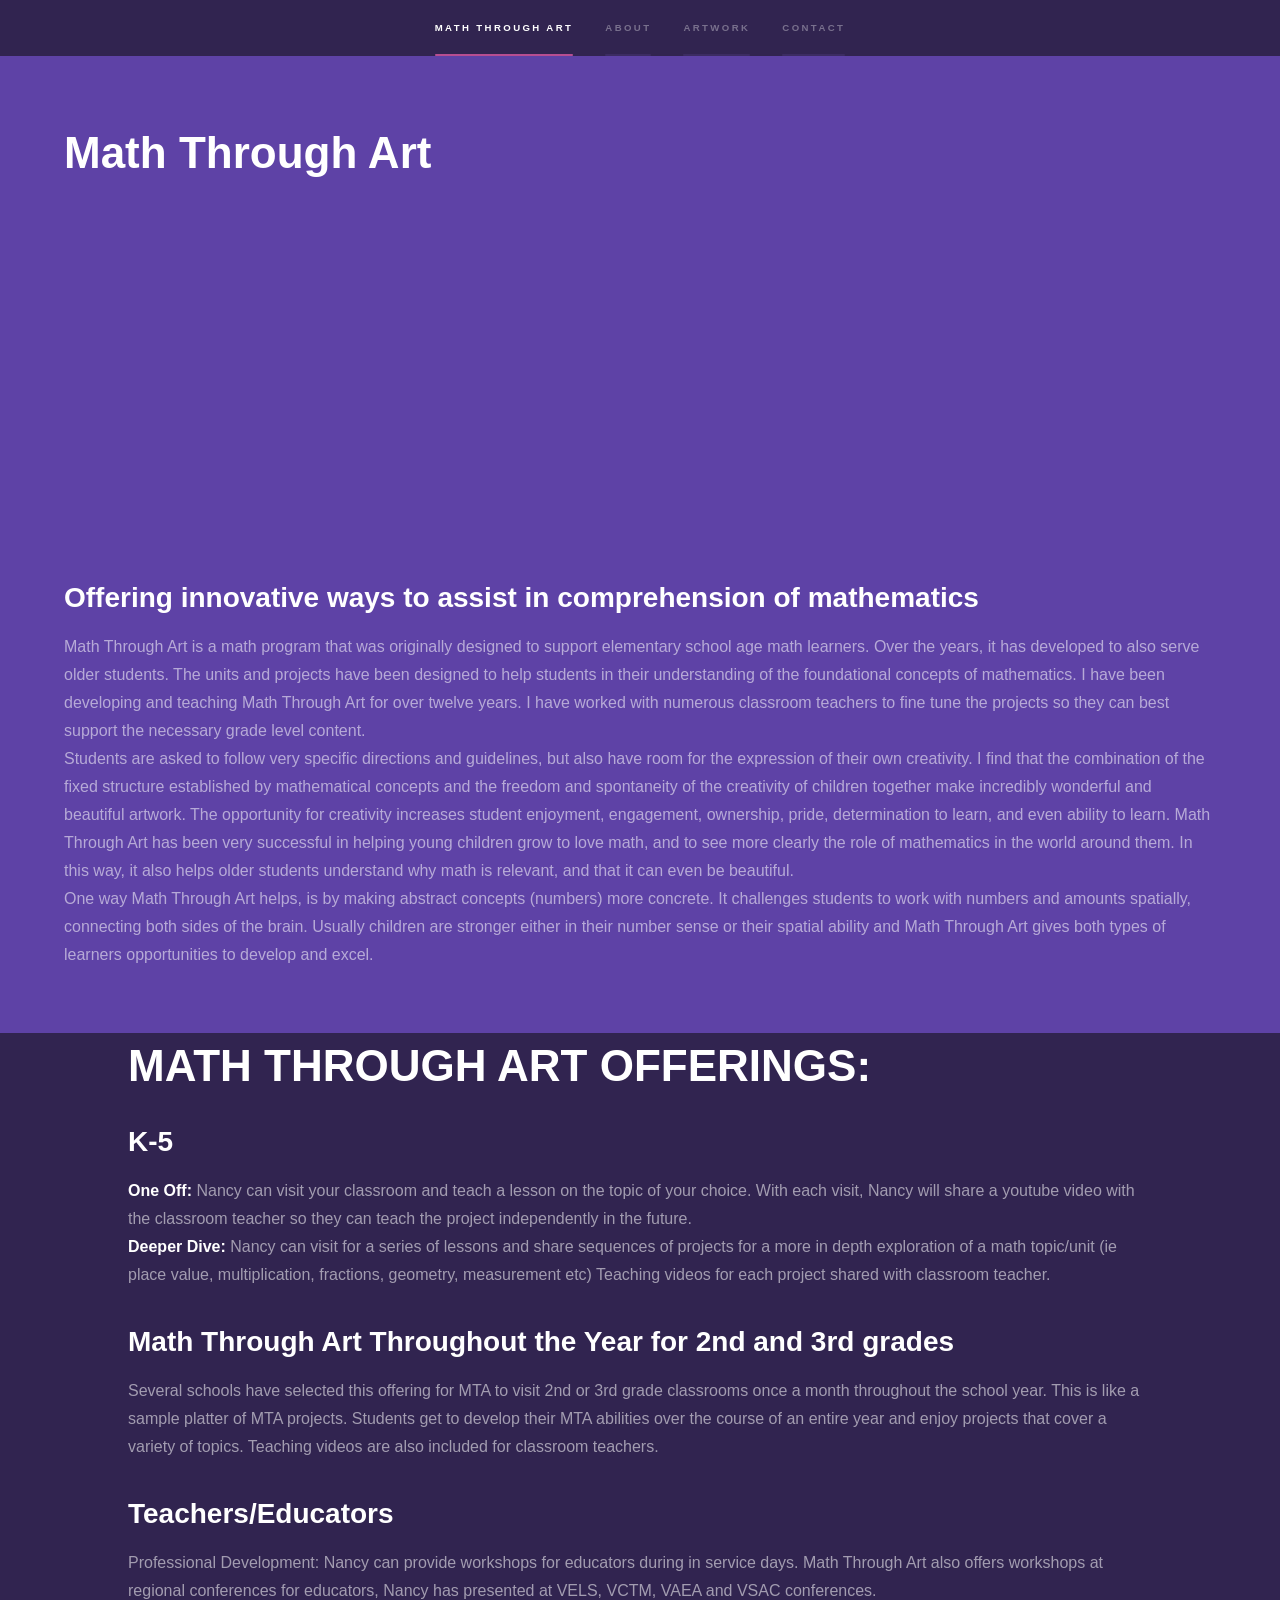
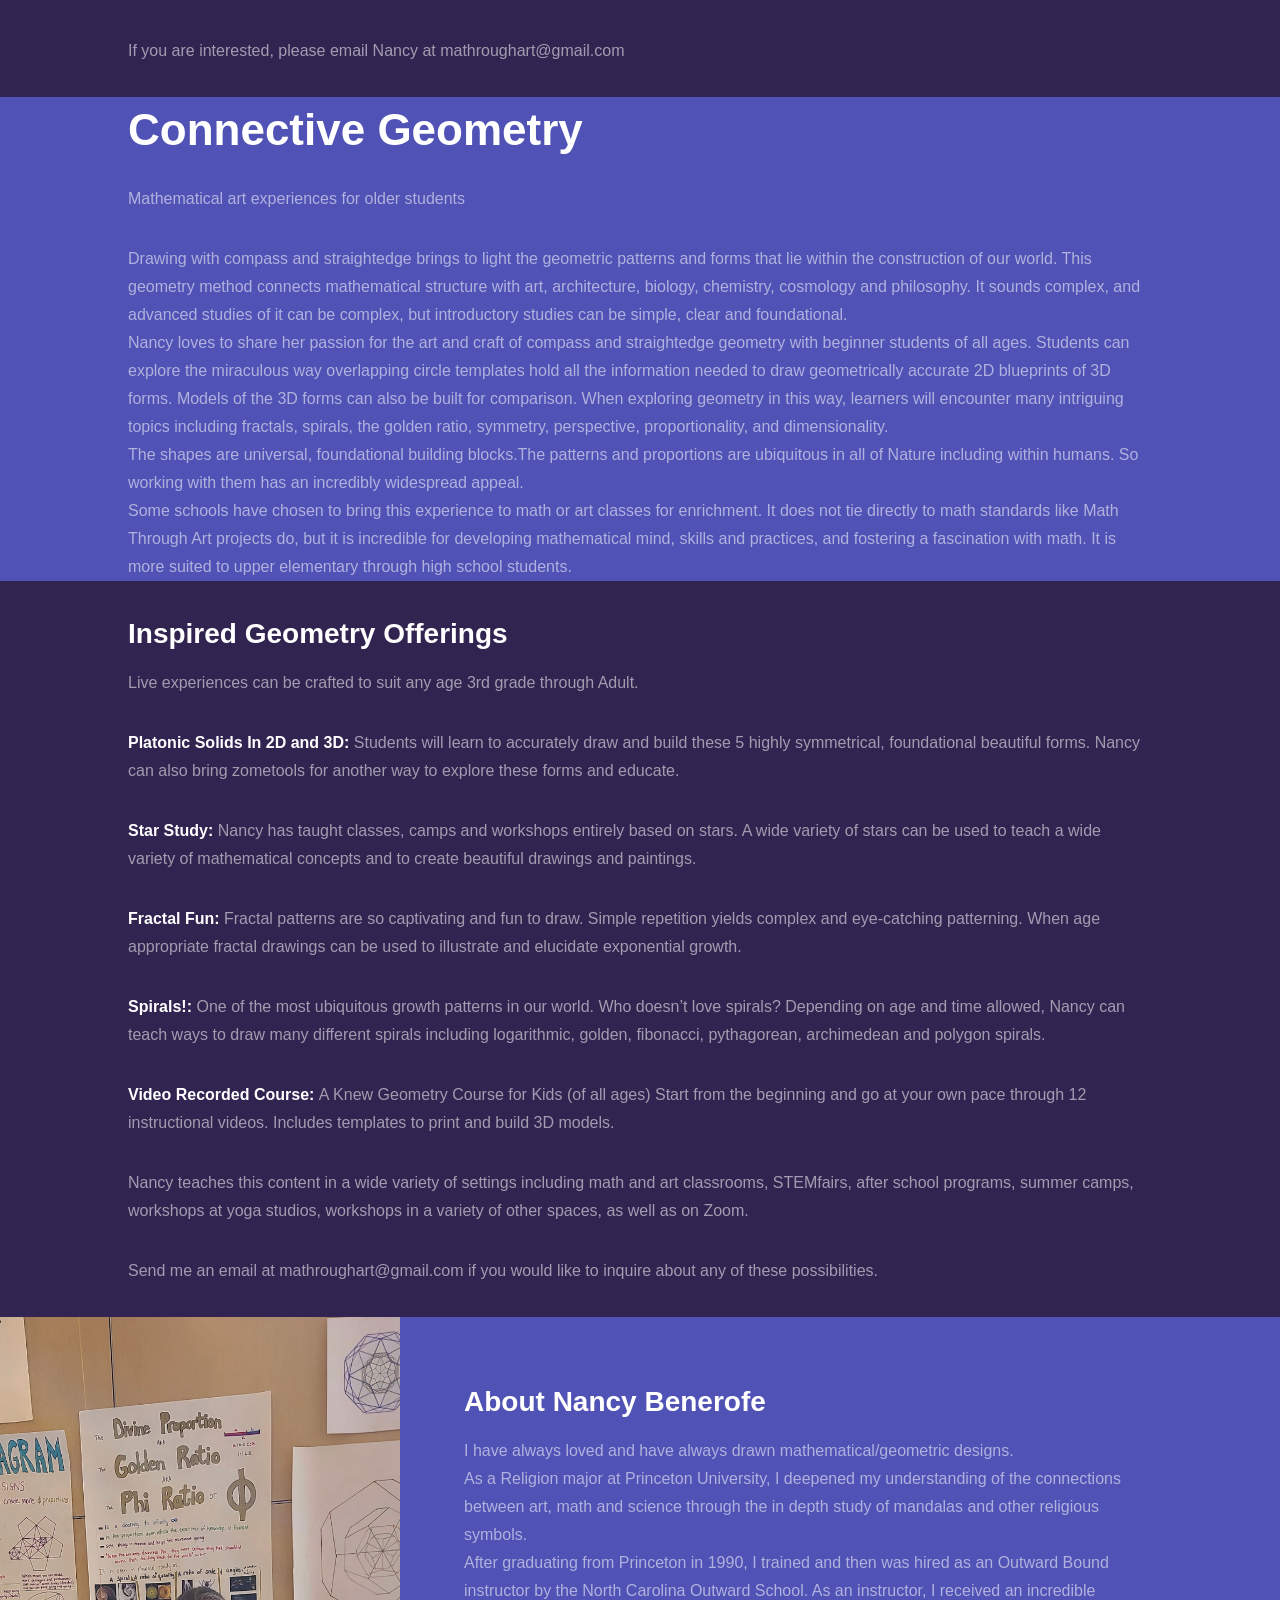
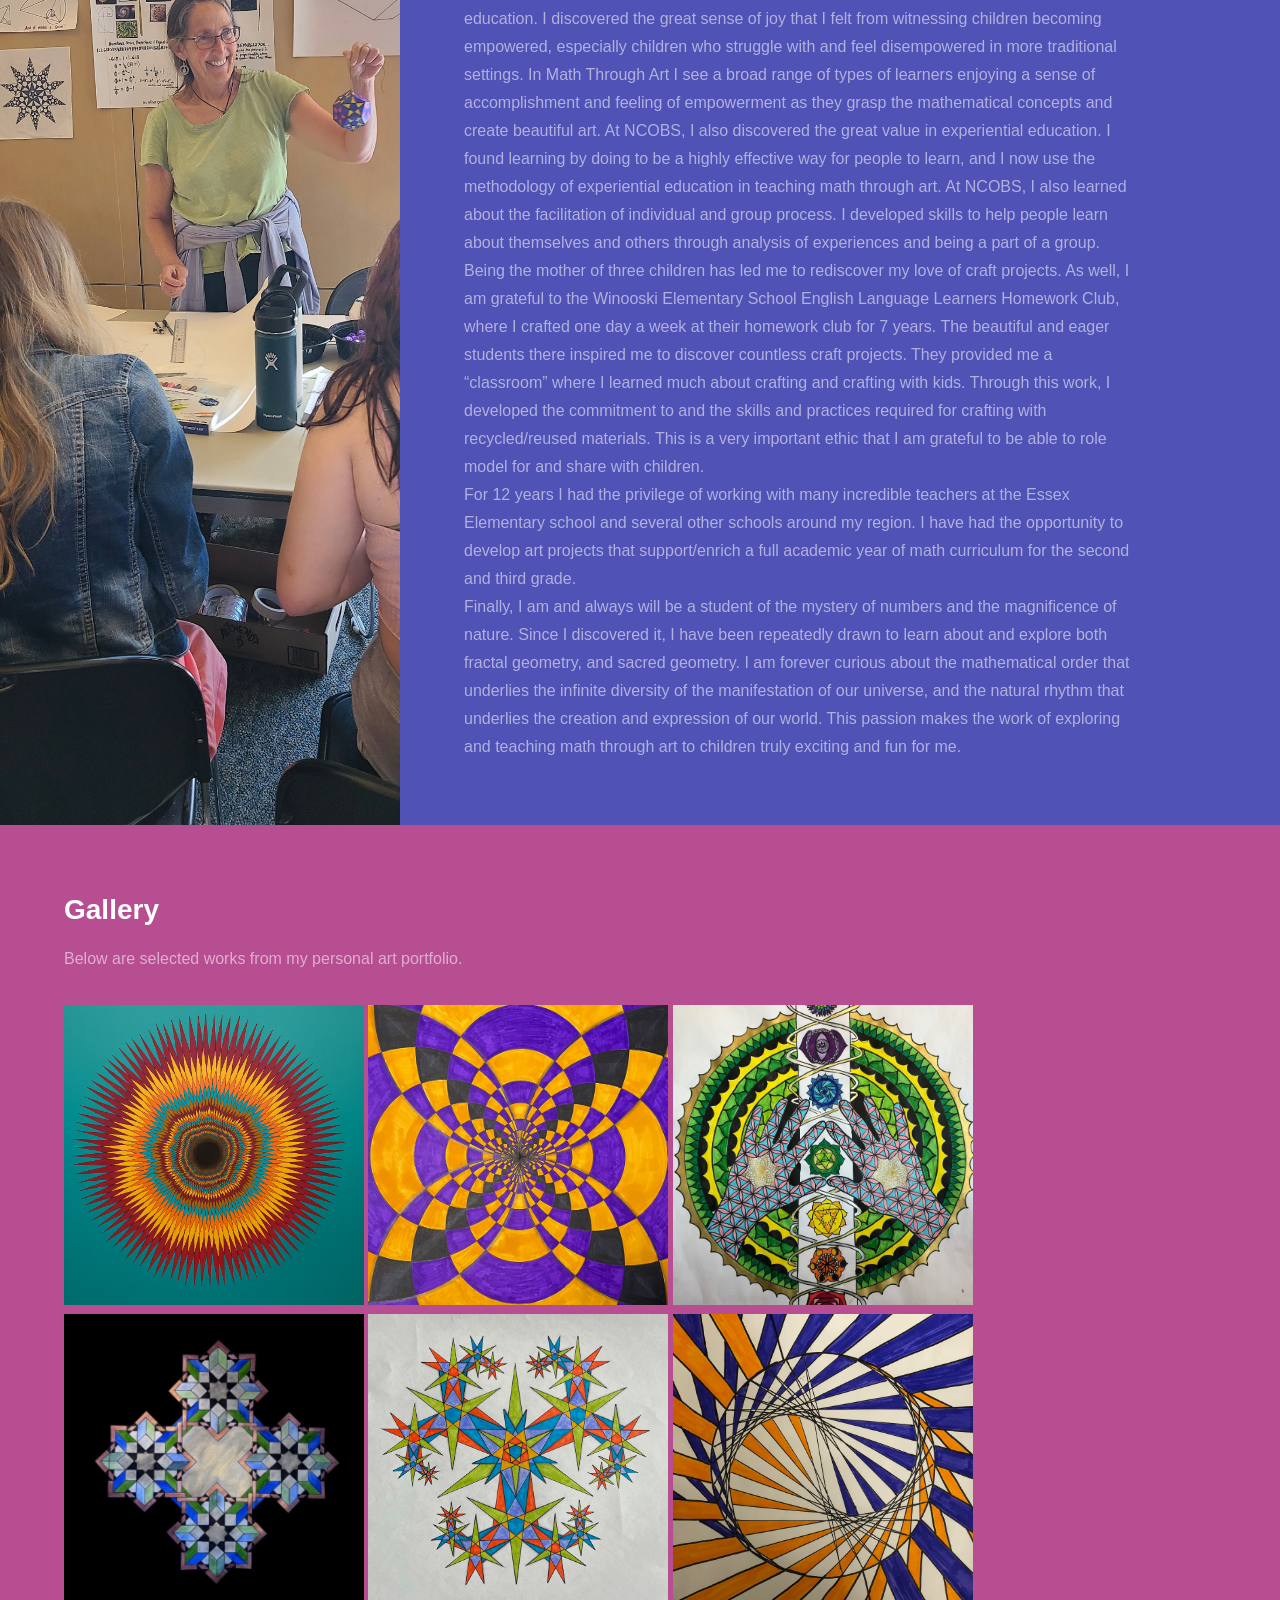
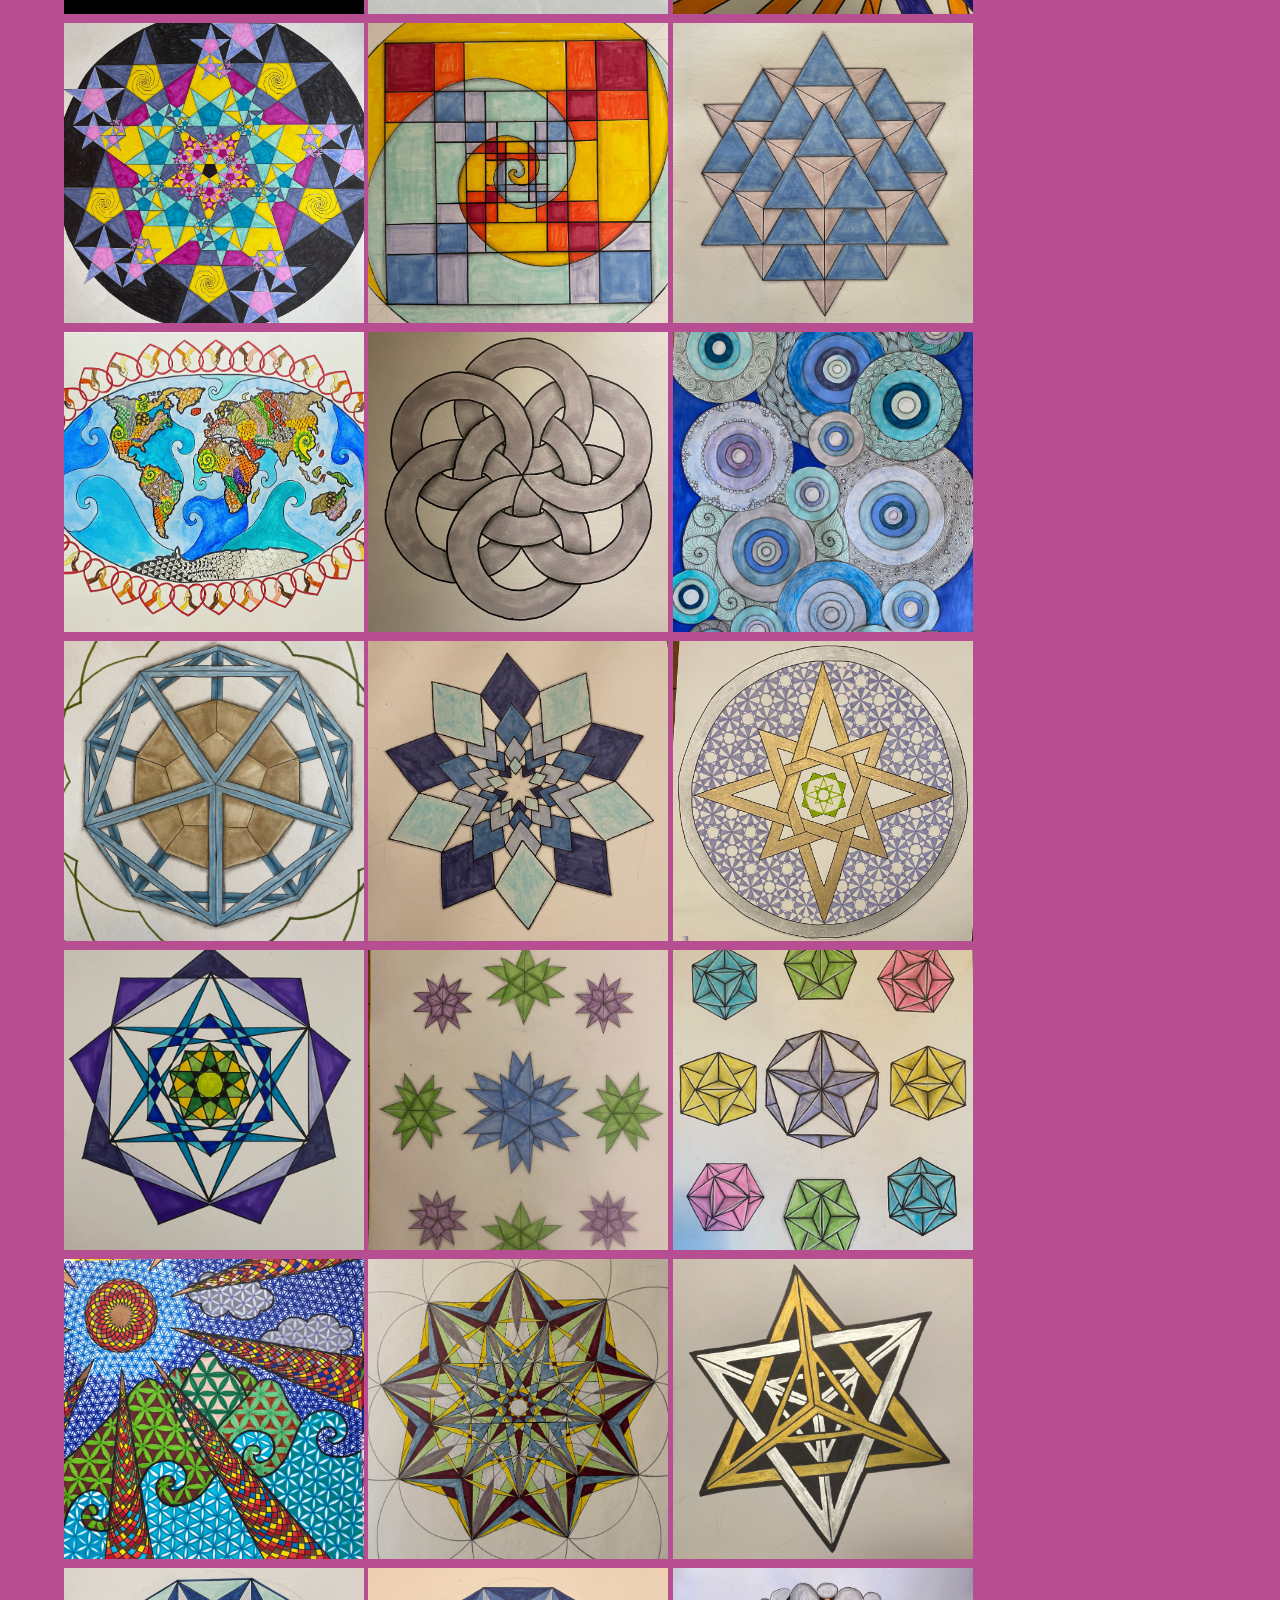
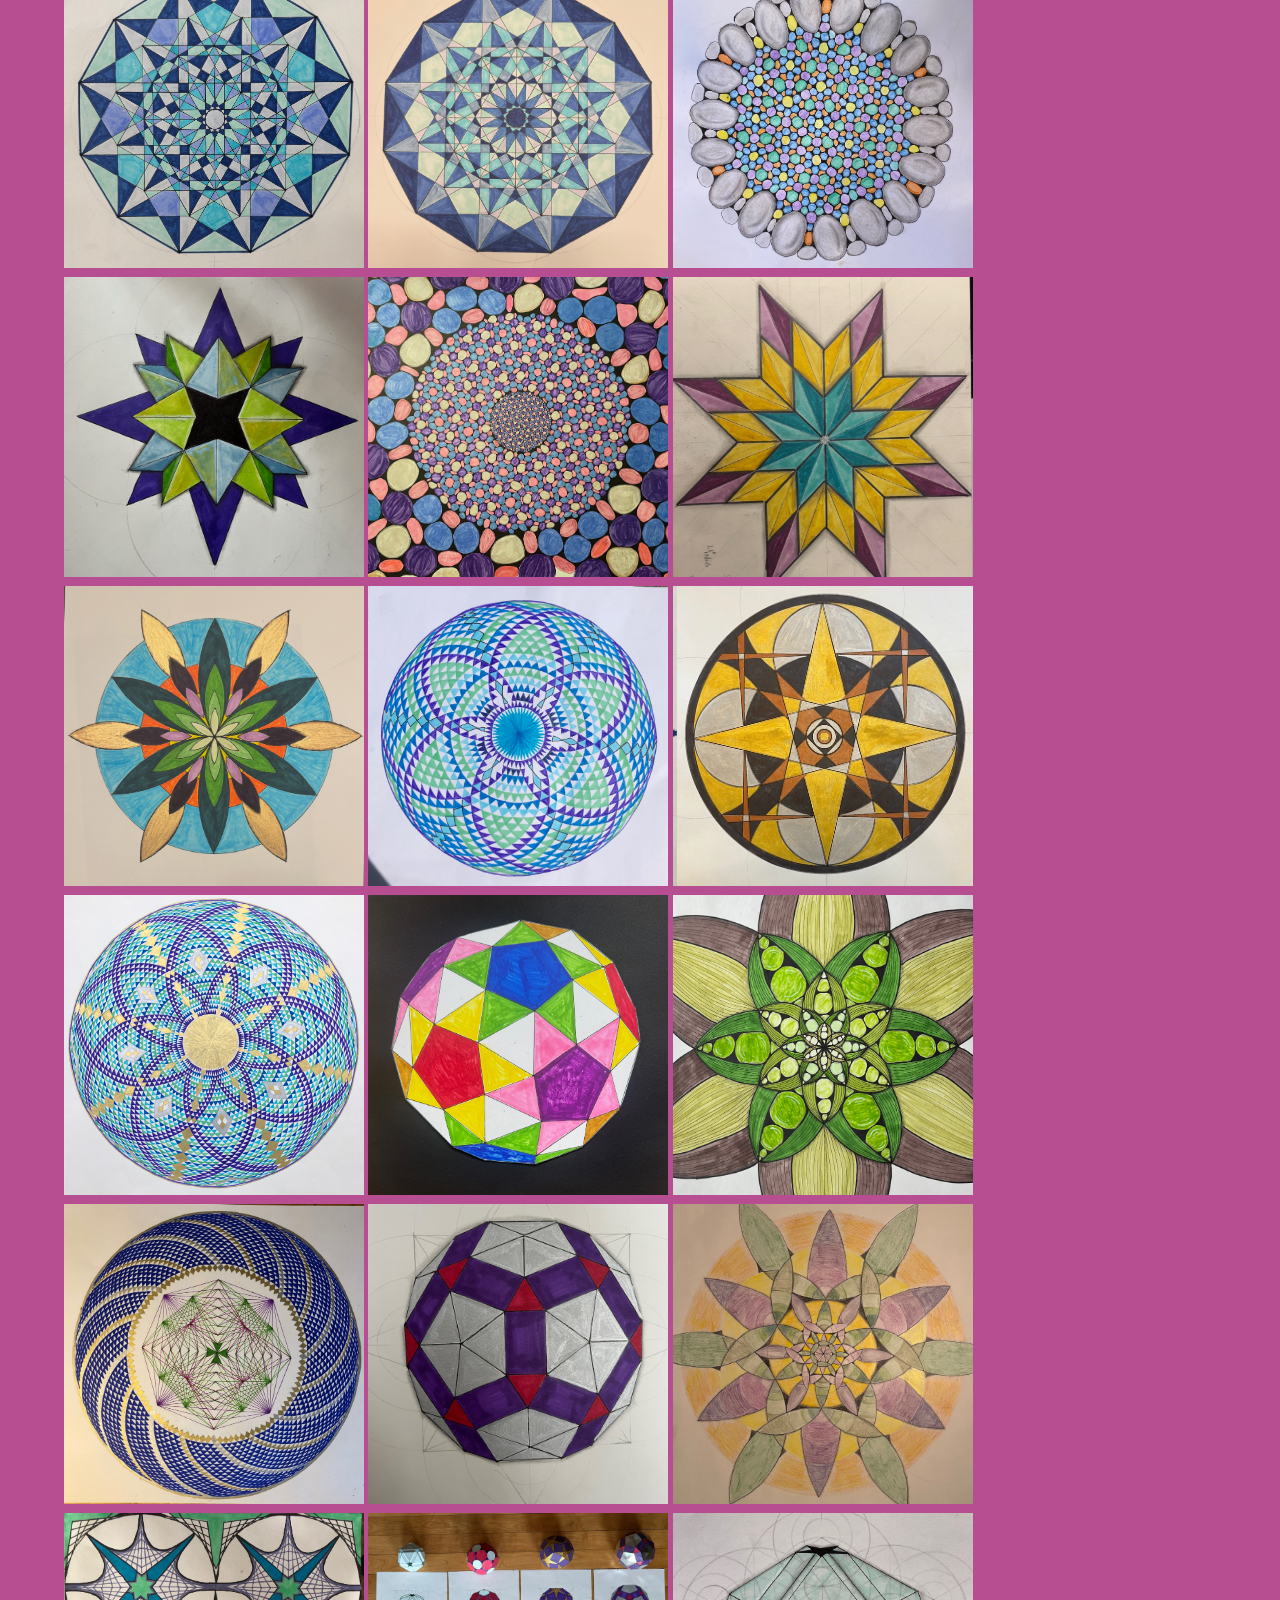
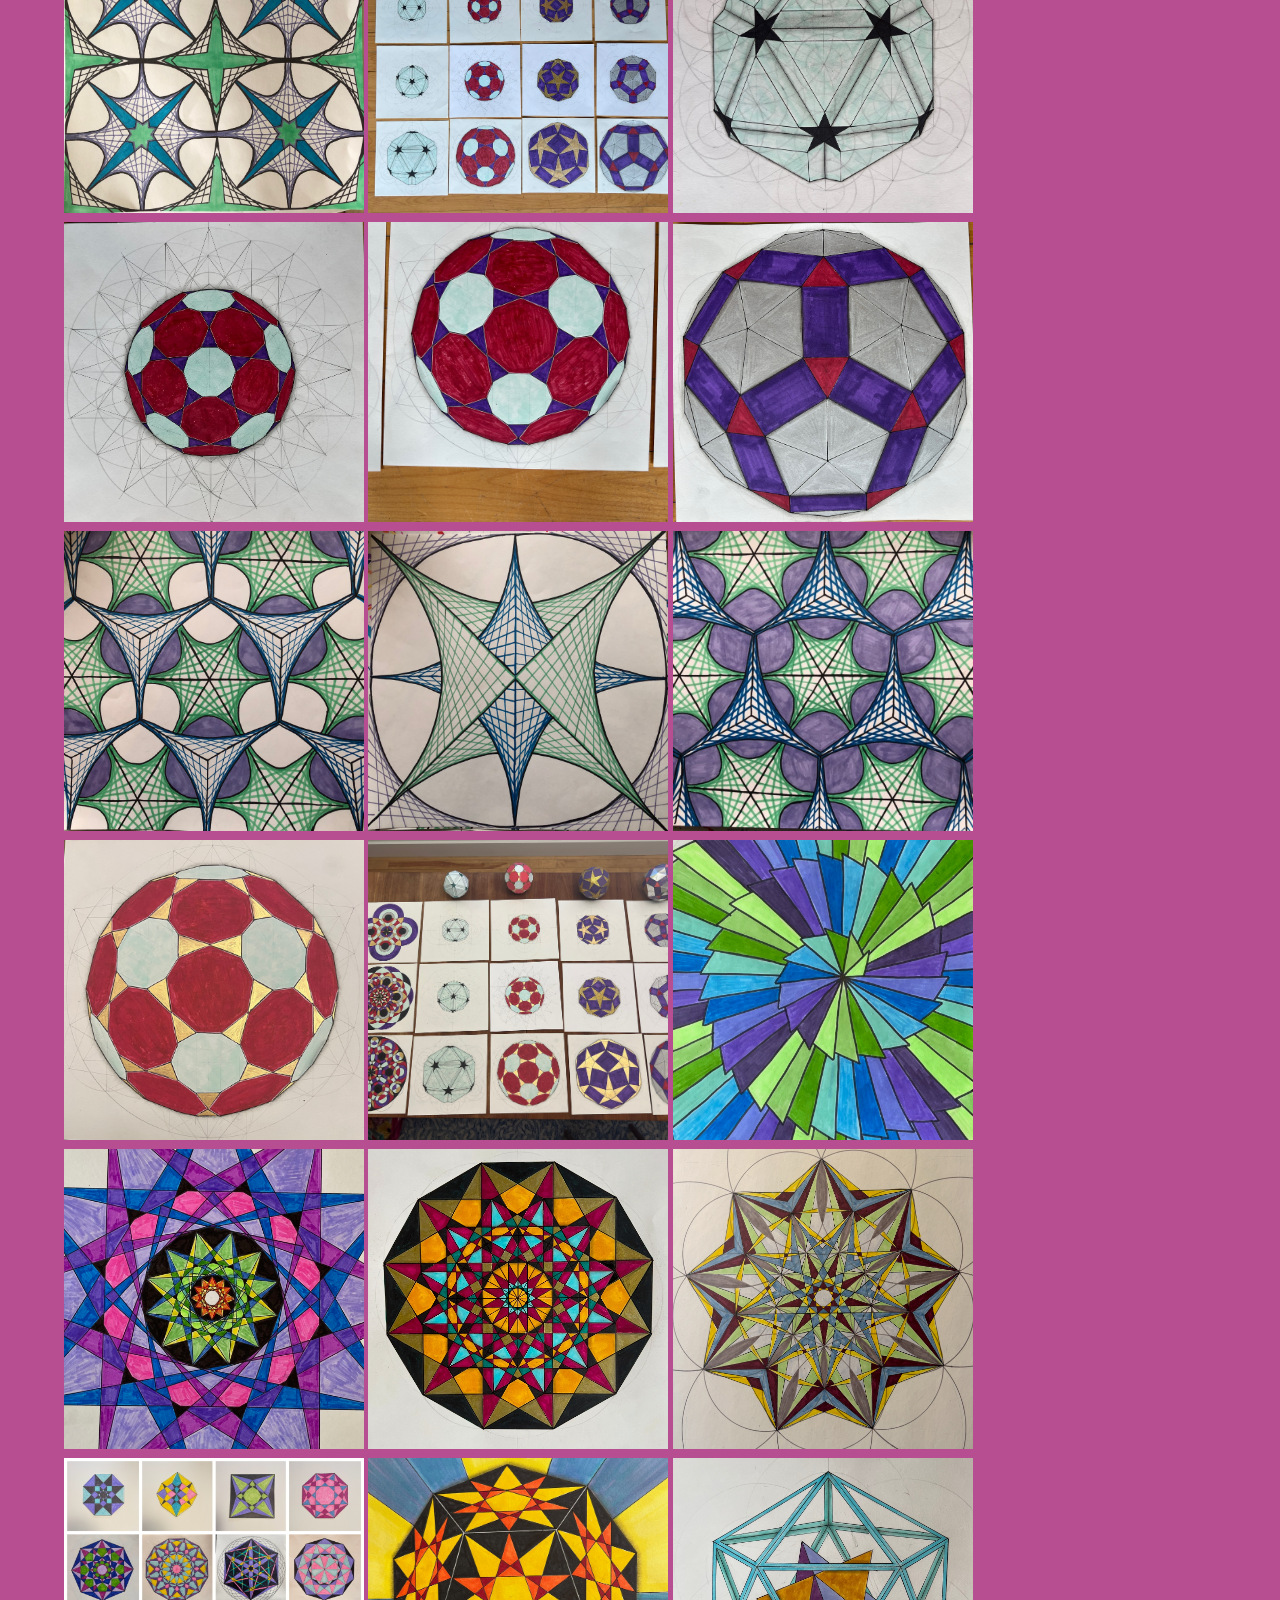
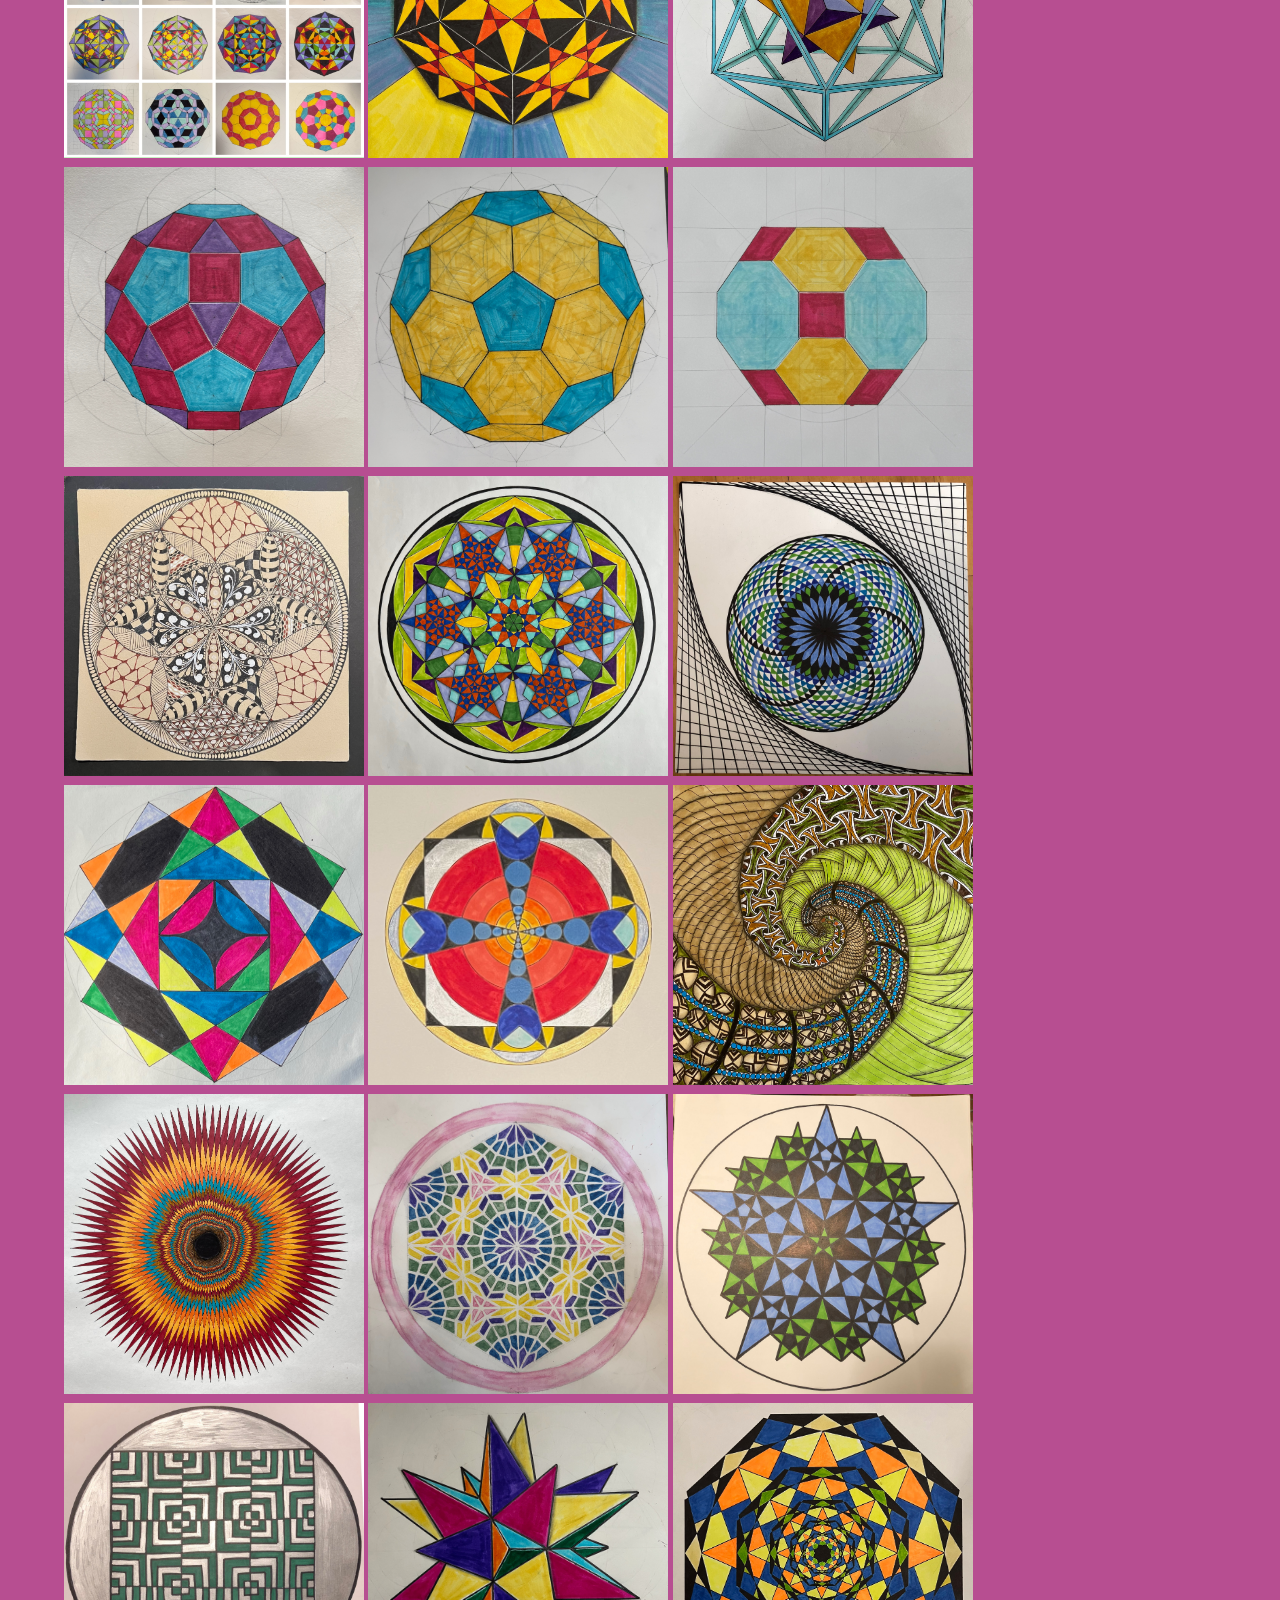
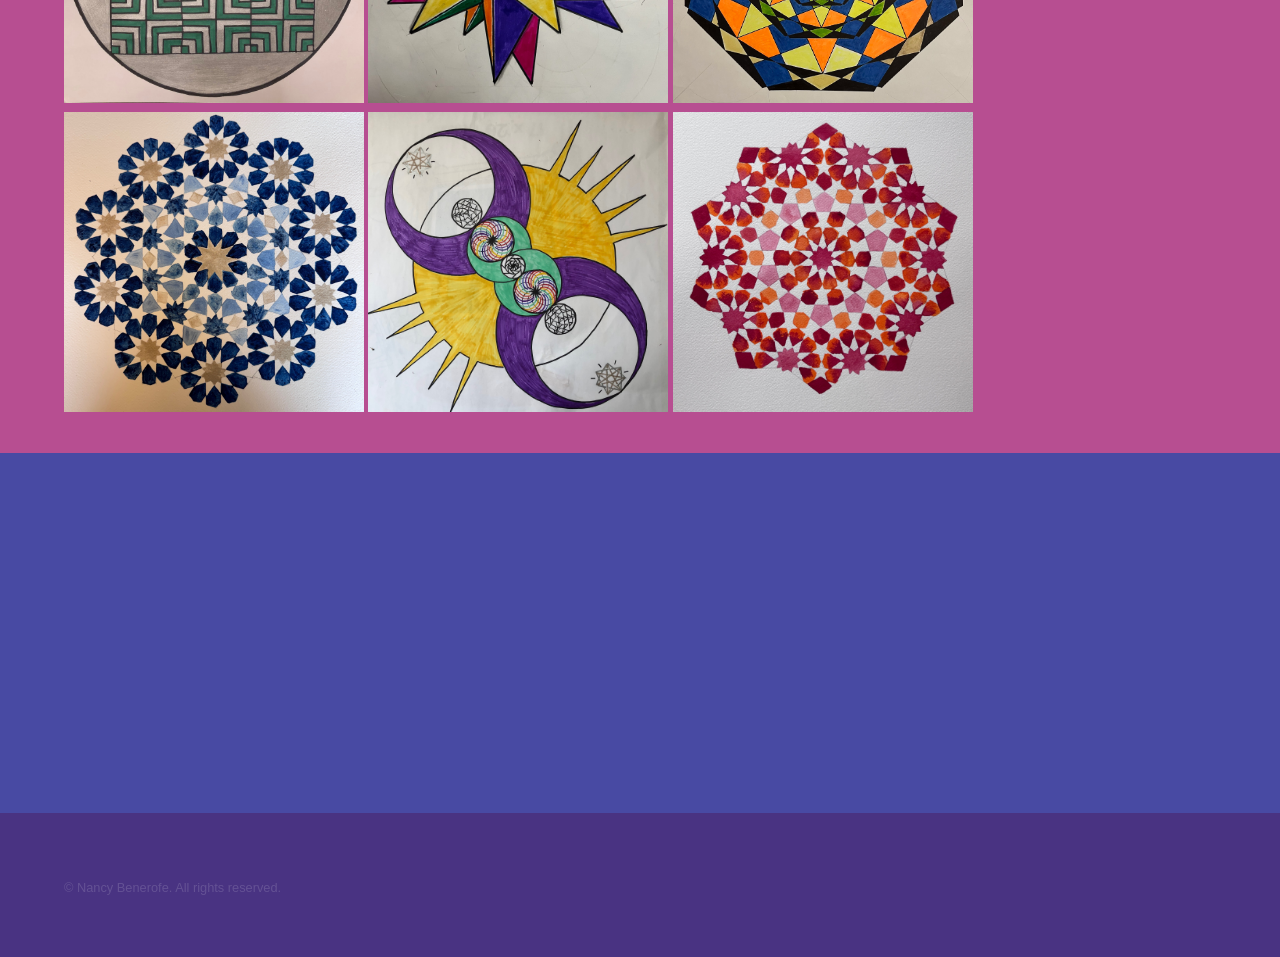
==== index.html @ f43514cd "Remove blank section" ====
<!DOCTYPE html>
<html lang="en">
<head>
    <meta charset="UTF-8">
    <meta name="viewport" content="width=device-width, initial-scale=1.0">
    <title>Nancy Benerofe</title>
    <link rel="stylesheet" href="styles.css">
</head>
<body class="is-preload">

		<!-- Sidebar -->
			<section id="sidebar">
				<div class="inner">
					<nav>
						<ul>
							<li><a href="#intro">Math Through Art</a></li>
							<li><a href="#one">About</a></li>
							<li><a href="#two">Artwork</a></li>
							<li><a href="#three">Contact</a></li>
						</ul>
					</nav>
				</div>
			</section>

		<!-- Wrapper: wraps the entire site and separates it from the sidebar -->
			<div id="wrapper">

					<!-- MTA INTRO SECTION -->
					<section id="intro" class="wrapper style1 fullscreen fade-up">
						<div class="inner">
							<h1>Math Through Art</h1>
							<iframe title="vimeo-player" src="https://player.vimeo.com/video/848456369?h=4e7061a898" width="640" height="360" frameborder="0" referrerpolicy="strict-origin-when-cross-origin" allow="autoplay; fullscreen; picture-in-picture; clipboard-write; encrypted-media; web-share"   allowfullscreen></iframe>
							<h2>Offering innovative ways to assist in comprehension of mathematics</h2>
							<p style="font-size: 1em;">&#x09;Math Through Art is a math program that was originally designed to support elementary school age math learners. Over the years, it has developed to also serve older students. The units and projects have been designed to help students in their understanding of the foundational concepts of mathematics. I have been developing and teaching Math Through Art for over twelve years. I have worked with numerous classroom teachers to fine tune the projects so they can best support the necessary grade level content.
							<br>
							Students are asked to follow very specific directions and guidelines, but also have room for the expression of their own creativity. I find that the combination of the fixed structure established by mathematical concepts and the freedom and spontaneity of the creativity of children together make incredibly wonderful and beautiful artwork. The opportunity for creativity increases student enjoyment, engagement, ownership, pride, determination to learn, and even ability to learn. Math Through Art has been very successful in helping young children grow to love math, and to see more clearly the role of mathematics in the world around them. In this way, it also helps older students understand why math is relevant, and that it can even be beautiful. 
							<br>
							One way Math Through Art helps, is by making abstract concepts (numbers) more concrete. It challenges students to work with numbers and amounts spatially, connecting both sides of the brain. Usually children are stronger either in their number sense or their spatial ability and Math Through Art gives both types of learners opportunities to develop and excel.</p>
						</div>
					</section>

					<!--MTA OFFERINGS-->
					<section>
						<div style="padding-left: 10%; padding-right: 10%;">
							<h1>MATH THROUGH ART OFFERINGS:</h1>
							<h2>K-5</h2>
							<p><strong> One Off:</strong> Nancy can visit your classroom and teach a lesson on the topic of your choice. With each visit, Nancy will share a youtube video with the classroom teacher so they can teach the project independently in the future. <br>
							<strong>Deeper Dive: </strong>Nancy can visit for a series of lessons and share sequences of projects for a more in depth exploration of a math topic/unit (ie place value, multiplication, fractions, geometry, measurement etc) Teaching videos for each project shared with classroom teacher.</p>

							<h2>Math Through Art Throughout the Year for 2nd and 3rd grades</h2>
							<p>Several schools have selected this offering for MTA to visit 2nd or 3rd grade classrooms once a month throughout the school year. This is like a sample platter of MTA projects. Students get to develop their MTA abilities over the course of an entire year and enjoy projects that cover a variety of topics. Teaching videos are also included for classroom teachers.</p>

							<h2>Teachers/Educators</h2>
							<p>Professional Development: Nancy can provide workshops for educators during in service days. Math Through Art also offers workshops at regional conferences for educators, Nancy has presented at VELS, VCTM, VAEA and VSAC conferences.</p>

							<p>If you are interested, please email Nancy at mathroughart@gmail.com</p>
						</div>
					</section>

					<!--IMAGE STRIP, MTA-->
					<section id="main" class="wrapper" style="padding: 0;">

					</section>

					<!--CONNECTIVE GEOMETRY INTRO -->
					<section class= "style1 fade-up" style="padding-left: 10%; padding-right: 10%; background-color: #5052b5;">
						<h1>Connective Geometry</h1>
								<p style="font-size: 1em;">Mathematical art experiences for older students</p>
								<p>&#x09;Drawing with compass and straightedge brings to light the geometric patterns and forms that lie within the construction of our world. This geometry method connects mathematical structure with art, architecture, biology, chemistry, cosmology and philosophy. It sounds complex, and advanced studies of it can be complex, but introductory studies can be simple, clear and foundational. <br>
								Nancy loves to share her passion for the art and craft of compass and straightedge geometry with beginner students of all ages. Students can explore the miraculous way overlapping circle templates hold all the information needed to draw geometrically accurate 2D blueprints of 3D forms. Models of the 3D forms can also be built for comparison.
								When exploring geometry in this way, learners will encounter many intriguing topics including fractals, spirals, the golden ratio, symmetry, perspective, proportionality, and dimensionality.<br>
								The shapes are universal, foundational building blocks.The patterns and proportions are ubiquitous in all of Nature including within humans. So working with them has an incredibly widespread appeal. <br>
								Some schools have chosen to bring this experience to math or art classes for enrichment. It does not tie directly to math standards like Math Through Art projects do, but it is incredible for developing mathematical mind, skills and practices, and fostering a fascination with math. It is more suited to upper elementary through high school students.</p>
					</section>

					<!--INSPIRED GEOMETRY OFFERINGS-->
					<section class= "style1 fade-up" style="padding-left: 10%; padding-right: 10%;">	
						<h2>Inspired Geometry Offerings</h2>
							<p>Live experiences can be crafted to suit any age 3rd grade through Adult.</p>
							<p><strong>Platonic Solids In 2D and 3D:</strong> Students will learn to accurately draw and build these 5 highly symmetrical, foundational beautiful forms. Nancy can also bring zometools for another way to explore these forms and educate.</p>
							<p><strong>Star Study: </strong>Nancy has taught classes, camps and workshops entirely based on stars. A wide variety of stars can be used to teach a wide variety of mathematical concepts and to create beautiful drawings and paintings.</p>
							<p><strong>Fractal Fun: </strong>Fractal patterns are so captivating and fun to draw. Simple repetition yields complex and eye-catching patterning. When age appropriate fractal drawings can be used to illustrate and elucidate exponential growth.</p>
							<p><strong>Spirals!: </strong>One of the most ubiquitous growth patterns in our world. Who doesn’t love spirals? Depending on age and time allowed, Nancy can teach ways to draw many different spirals including logarithmic, golden, fibonacci, pythagorean, archimedean and polygon spirals. </p>
							<p><strong>Video Recorded Course: </strong>A Knew Geometry Course for Kids (of all ages) Start from the beginning and go at your own pace through 12 instructional videos. Includes templates to print and build 3D models. </p>
							<p>Nancy teaches this content in a wide variety of settings including math and art classrooms, STEMfairs, after school programs, summer camps, workshops at yoga studios, workshops in a variety of other spaces, as well as on Zoom.</p>
							<p>Send me an email at mathroughart@gmail.com if you would like to inquire about any of these possibilities.</p>
					</section>

					<!--IMAGE STRIP, ConnGeo-->
					<section id="main" class="wrapper" style="padding: 0;">

					</section>

					<!--
					<section>
						<div class="gallery" style="padding-left: 10%; padding-right: 10%; padding-bottom: 5%;">
							<img src="images/IMG_0338.jpeg"  alt="">
							<img src="images/IMG_1082.jpeg"  alt="">
							<img src="images/IMG_4097.jpeg"  alt="">
							<img src="images/IMG_0408.jpeg"  alt="">
						</div>
					</section>
					-->

					<!-- ABOUT SECTION -->
					<section id="one" class="wrapper style2 spotlights">
						<section>
							<a href="#" class="image"><img src="images/IMG_1016.jpeg" alt="" data-position="center center" /></a>
							<div class="content">
								<div class="inner">
									<h2>About Nancy Benerofe</h2>
									<p>&#x09;I have always loved and have always drawn mathematical/geometric designs.<br>
									As a Religion major at Princeton University, I deepened my understanding of the connections between art, math and science through the in depth study of mandalas and other religious symbols.<br>
									After graduating from Princeton in 1990, I trained and then was hired as an Outward Bound instructor by the North Carolina Outward School. As an instructor, I received an incredible education. I discovered the great sense of joy that I felt from witnessing children becoming empowered, especially children who struggle with and feel disempowered in more traditional settings. In Math Through Art I see a broad range of types of learners enjoying a sense of accomplishment and feeling of empowerment as they grasp the mathematical concepts and create beautiful art. At NCOBS, I also discovered the great value in experiential education. I found learning by doing to be a highly effective way for people to learn, and I now use the methodology of experiential education in teaching math  through art. At NCOBS, I also learned about the facilitation of individual and group process. I developed skills to help people learn about themselves and others through analysis of experiences and being a part of a group.<br>
									Being the mother of three children has led me to rediscover my love of craft projects. As well, I am grateful to the Winooski Elementary School English Language Learners Homework Club, where I crafted one day a week at their homework club for 7 years. The beautiful and eager students there inspired me to discover countless craft projects. They provided me a “classroom” where I learned much about crafting and crafting with kids. Through this work, I developed the commitment to and the skills and practices required for crafting with recycled/reused materials. This is a very important ethic that I am grateful to be able to role model for and share with children.<br>
									For 12 years I had the privilege of working with many incredible teachers at the Essex Elementary school and several other schools around my region. I have had the opportunity to develop art projects that support/enrich a full academic year of math curriculum for the second and third grade.<br>
									Finally, I am and always will be a student of the mystery of numbers and the magnificence of nature. Since I discovered it, I have been repeatedly drawn to learn about and explore both fractal geometry, and sacred geometry. I am forever curious about the mathematical order that underlies the infinite diversity of the manifestation of our universe, and the natural rhythm that underlies the creation and expression of our world. This passion makes the work of exploring and teaching math through art to children truly exciting and fun for me. </p>
								</div>
							</div>
						</section>

					<!-- GALLERY SECTION -->
					<section id="two" style="background-color: #b74e91;" class="wrapper style3 fade-up">
						<div class="inner">
							<h2>Gallery</h2>
							<p>Below are selected works from my personal art portfolio.</p>
							<div class="gallery">
								<img src="images/9839947E-DC21-4C71-8205-1DF6065ABF8C.jpeg"  alt="9839947E-DC21-4C71-8205-1DF6065ABF8C">
								<img src="images/A95D79CB-19FA-49F6-9BBA-6B8F59DACC51.jpg" alt="A95D79CB-19FA-49F6-9BBA-6B8F59DACC51">
								<img src="images/IMG_0314.jpeg"  alt="IMG_0314">
								<img src="images/IMG_0421.jpeg"  alt="IMG_0421">
								<img src="images/IMG_0581.jpeg"  alt="IMG_0581">
								<img src="images/IMG_0804.jpeg"  alt="IMG_0804">
								<img src="images/IMG_1110.jpeg"  alt="IMG_1110">
								<img src="images/IMG_1432.JPG"  alt="IMG_1432">
								<img src="images/IMG_1513.JPG"  alt="IMG_1513">
								<img src="images/IMG_1789.jpeg"  alt="IMG_1789">
								<img src="images/IMG_1983.jpeg"  alt="IMG_1983">
								<img src="images/IMG_2009.jpeg"  alt="IMG_2009">
								<img src="images/IMG_2054.jpeg"  alt="IMG_2054">
								<img src="images/IMG_2332.jpeg"  alt="IMG_2332">
								<img src="images/IMG_2561.jpeg"  alt="IMG_2561">
								<img src="images/IMG_2675.jpeg"  alt="IMG_2675">
								<img src="images/IMG_2686.jpeg"  alt="IMG_2686">
								<img src="images/IMG_2728.jpeg"  alt="IMG_2728">
								<img src="images/IMG_2849.jpeg"  alt="IMG_2849">
								<img src="images/IMG_3119.JPG"  alt="IMG_3119">
								<img src="images/IMG_3712.jpeg"  alt="IMG_3712">
								<img src="images/IMG_3981.JPG"  alt="IMG_3981">
								<img src="images/IMG_3989.JPG"  alt="IMG_3989">
								<img src="images/IMG_4027.jpeg"  alt="IMG_4027">
								<img src="images/IMG_4056.jpeg"  alt="IMG_4056">
								<img src="images/IMG_4124.jpeg"  alt="IMG_4124">
								<img src="images/IMG_4382.jpeg"  alt="IMG_4382">
								<img src="images/IMG_4639.JPG"  alt="IMG_4639">
								<img src="images/IMG_4921.jpeg"  alt="IMG_4921">
								<img src="images/IMG_5016.JPG"  alt="IMG_5016">
								<img src="images/IMG_5055.jpeg"  alt="IMG_5055">
								<img src="images/IMG_5058.JPG"  alt="IMG_5058">
								<img src="images/IMG_5399.JPG"  alt="IMG_5399">
								<img src="images/IMG_5946.jpeg"  alt="IMG_5946">
								<img src="images/IMG_5947.JPG"  alt="IMG_5947">
								<img src="images/IMG_6065.jpeg"  alt="IMG_6065">
								<img src="images/IMG_6102.jpeg"  alt="IMG_6102">
								<img src="images/IMG_6126.JPG"  alt="IMG_6126">
								<img src="images/IMG_6130.JPG"  alt="IMG_6130">
								<img src="images/IMG_6132.JPG"  alt="IMG_6132">
								<img src="images/IMG_6134.JPG"  alt="IMG_6134">
								<img src="images/IMG_6140.JPG"  alt="IMG_6140">
								<img src="images/IMG_6141.jpeg"  alt="IMG_6141">
								<img src="images/IMG_6142.jpeg"  alt="IMG_6142">
								<img src="images/IMG_6149.jpeg"  alt="IMG_6149">
								<img src="images/IMG_6184.JPG"  alt="IMG_6184">
								<img src="images/IMG_6194.JPG"  alt="IMG_6194">
								<img src="images/IMG_6355.jpeg"  alt="IMG_6355">
								<img src="images/IMG_6358.jpeg"  alt="IMG_6358">
								<img src="images/IMG_6368.jpeg"  alt="IMG_6368">
								<img src="images/IMG_6369.jpeg"  alt="IMG_6369">
								<img src="images/IMG_6419.JPG"  alt="IMG_6419">
								<img src="images/IMG_6487.JPG"  alt="IMG_6487">
								<img src="images/IMG_6518.jpeg"  alt="IMG_6518">
								<img src="images/IMG_6679.JPG"  alt="IMG_6679">
								<img src="images/IMG_6680.JPG"  alt="IMG_6680">
								<img src="images/IMG_6691.JPG"  alt="IMG_6691">
								<img src="images/IMG_6980.jpeg"  alt="IMG_6980">
								<img src="images/IMG_7216.jpeg"  alt="IMG_7216">
								<img src="images/IMG_7336.jpeg"  alt="IMG_7336">
								<img src="images/IMG_7947.jpeg"  alt="IMG_7947">
								<img src="images/IMG_8021.jpeg"  alt="IMG_8021">
								<img src="images/IMG_8352.jpeg"  alt="IMG_8352">
								<img src="images/IMG_8939.jpeg"  alt="IMG_8939">
								<img src="images/IMG_9034.JPG"  alt="IMG_9034">
								<img src="images/IMG_9228.jpeg"  alt="IMG_9228">
								<img src="images/IMG_9257.jpeg"  alt="IMG_9257">
								<img src="images/IMG_9411.jpeg"  alt="IMG_9411">
								<img src="images/IMG_9610.jpeg"  alt="IMG_9610">
								<img src="images/IMG_9734.JPG"  alt="IMG_9734">
								<img src="images/IMG_9823.jpeg"  alt="IMG_9823">
								<img src="images/IMG_9873.JPG"  alt="IMG_9873">
							</div>
						</div>
					</section>

					<!-- CONTACT SECTION -->
					<section id="three" class="wrapper style1 fade-up">
						<div class="inner">
							<h2>Get in touch</h2>
							<p>Send me an email if you have any questions or if you would be interested in working together!</p>
							<div>
								<section>
									<ul class="contact">
										<li>
											<h3>Email</h3>
											<a href="mailto:mathroughart@gmail.com">mathroughart@gmail.com</a>
										</li>
										<li>
											<a href="https://www.etsy.com/shop/PiecesofInfinityVT?ref=shop-header-name&listing_id=4372689105&from_page=listing&dd_referrer=https%3A%2F%2Fwww.etsy.com%2Flisting%2F4372689105%2F3d-forms-memory-game">Link to my Etsy page</a>
										</li>
									</ul>
								</section>
							</div>
						</div>
					</section>

			</div>

		<!-- Footer -->
			<footer id="footer" class="wrapper style1-alt">
				<div class="inner">
					<ul class="menu">
						<li>&copy; Nancy Benerofe. All rights reserved.</li>
					</ul>
				</div>
			</footer>

		<!-- Scripts, please ignore -->
			<script src="assets/js/jquery.min.js"></script>
			<script src="assets/js/jquery.scrollex.min.js"></script>
			<script src="assets/js/jquery.scrolly.min.js"></script>
			<script src="assets/js/browser.min.js"></script>
			<script src="assets/js/breakpoints.min.js"></script>
			<script src="assets/js/util.js"></script>
			<script src="assets/js/main.js"></script>

	</body>
</html>
---- styles.css ----
@import url(fontawesome-all.min.css);

html, body, div, span, applet, object,
iframe, h1, h2, h3, h4, h5, h6, p, blockquote,
pre, a, abbr, acronym, address, big, cite,
code, del, dfn, em, img, ins, kbd, q, s, samp,
small, strike, strong, sub, sup, tt, var, b,
u, i, center, dl, dt, dd, ol, ul, li, fieldset,
form, label, legend, table, caption, tbody,
tfoot, thead, tr, th, td, article, aside,
canvas, details, embed, figure, figcaption,
footer, header, hgroup, menu, nav, output, ruby,
section, summary, time, mark, audio, video {
	margin: 0;
	padding: 0;
	border: 0;
	font-size: 100%;
	font: inherit;
	vertical-align: baseline;}

article, aside, details, figcaption, figure,
footer, header, hgroup, menu, nav, section {
	display: block;}

body {
	line-height: 1;
}

ol, ul {
	list-style: none;
}

blockquote, q {
	quotes: none;
}

	blockquote:before, blockquote:after, q:before, q:after {
		content: '';
		content: none;
	}

table {
	border-collapse: collapse;
	border-spacing: 0;
}

body {
	-webkit-text-size-adjust: none;
}

mark {
	background-color: transparent;
	color: inherit;
}

input::-moz-focus-inner {
	border: 0;
	padding: 0;
}

input, select, textarea {
	-moz-appearance: none;
	-webkit-appearance: none;
	-ms-appearance: none;
	appearance: none;
}

/* Basic */

	@-ms-viewport {
		width: device-width;
	}

	body {
		-ms-overflow-style: scrollbar;
	}

	@media screen and (max-width: 480px) {

		html, body {
			min-width: 320px;
		}

	}

	html {
		box-sizing: border-box;
	}

	*, *:before, *:after {
		box-sizing: inherit;
	}

	body {
		background: #312450;
	}

		body.is-preload *, body.is-preload *:before, body.is-preload *:after {
			-moz-animation: none !important;
			-webkit-animation: none !important;
			-ms-animation: none !important;
			animation: none !important;
			-moz-transition: none !important;
			-webkit-transition: none !important;
			-ms-transition: none !important;
			transition: none !important;
		}

/* Type */

	body, input, select, textarea {
		color: rgba(255, 255, 255, 0.55);
		font-family: Arial, Helvetica, sans-serif;
		font-size: 16.5pt;
		font-weight: normal;
		line-height: 1.75;
	}

		@media screen and (max-width: 1680px) {

			body, input, select, textarea {
				font-size: 13pt;
			}

		}

		@media screen and (max-width: 1280px) {

			body, input, select, textarea {
				font-size: 12pt;
			}

		}

		@media screen and (max-width: 360px) {

			body, input, select, textarea {
				font-size: 11pt;
			}

		}

	a {
		-moz-transition: color 0.2s ease, border-bottom-color 0.2s ease;
		-webkit-transition: color 0.2s ease, border-bottom-color 0.2s ease;
		-ms-transition: color 0.2s ease, border-bottom-color 0.2s ease;
		transition: color 0.2s ease, border-bottom-color 0.2s ease;
		border-bottom: dotted 1px rgba(255, 255, 255, 0.35);
		color: inherit;
		text-decoration: none;
	}

		a:hover {
			border-bottom-color: transparent;
			color: #ffffff;
		}

	strong, b {
		color: #ffffff;
		font-weight: bold;
	}

	em, i {
		font-style: italic;
	}

	p {
		margin: 0 0 2em 0;
	}

	h1, h2, h3, h4, h5, h6 {
		color: #ffffff;
		font-weight: bold;
		line-height: 1.5;
		margin: 0 0 0.5em 0;
	}

		h1 a, h2 a, h3 a, h4 a, h5 a, h6 a {
			color: inherit;
			text-decoration: none;
		}

	h1 {
		font-size: 2.75em;
	}

		h1.major {
			margin: 0 0 1.3em 0;
			position: relative;
			padding-bottom: 0.35em;
		}

			h1.major:after {
				background-image: -moz-linear-gradient(to right, #5e42a6, #b74e91);
				background-image: -webkit-linear-gradient(to right, #5e42a6, #b74e91);
				background-image: -ms-linear-gradient(to right, #5e42a6, #b74e91);
				background-image: linear-gradient(to right, #5e42a6, #b74e91);
				-moz-transition: max-width 0.2s ease;
				-webkit-transition: max-width 0.2s ease;
				-ms-transition: max-width 0.2s ease;
				transition: max-width 0.2s ease;
				border-radius: 0.2em;
				bottom: 0;
				content: '';
				height: 0.05em;
				position: absolute;
				right: 0;
				width: 100%;
			}

	h2 {
		font-size: 1.75em;
	}

	h3 {
		font-size: 1.1em;
	}

	h4 {
		font-size: 1em;
	}

	h5 {
		font-size: 0.8em;
	}

	h6 {
		font-size: 0.6em;
	}

	@media screen and (max-width: 736px) {

		h1 {
			font-size: 2em;
		}

		h2 {
			font-size: 1.25em;
		}

		h3 {
			font-size: 1em;
		}

		h4 {
			font-size: 0.8em;
		}

		h5 {
			font-size: 0.6em;
		}

		h6 {
			font-size: 0.6em;
		}

	}

	sub {
		font-size: 0.8em;
		position: relative;
		top: 0.5em;
	}

	sup {
		font-size: 0.8em;
		position: relative;
		top: -0.5em;
	}

	blockquote {
		border-left: solid 4px rgba(255, 255, 255, 0.15);
		font-style: italic;
		margin: 0 0 2em 0;
		padding: 0.5em 0 0.5em 2em;
	}

	code {
		background: rgba(255, 255, 255, 0.05);
		border-radius: 0.25em;
		border: solid 1px rgba(255, 255, 255, 0.15);
		font-family: "Courier New", monospace;
		font-size: 0.9em;
		margin: 0 0.25em;
		padding: 0.25em 0.65em;
	}

	pre {
		-webkit-overflow-scrolling: touch;
		font-family: "Courier New", monospace;
		font-size: 0.9em;
		margin: 0 0 2em 0;
	}

		pre code {
			display: block;
			line-height: 1.75em;
			padding: 1em 1.5em;
			overflow-x: auto;
		}

	hr {
		border: 0;
		border-bottom: solid 1px rgba(255, 255, 255, 0.15);
		margin: 2em 0;
	}

		hr.major {
			margin: 3em 0;
		}

	.align-left {
		text-align: left;
	}

	.align-center {
		text-align: center;
	}

	.align-right {
		text-align: right;
	}

/* Row */

	.row {
		display: flex;
		flex-wrap: wrap;
		box-sizing: border-box;
		align-items: stretch;
	}

		.row > * {
			box-sizing: border-box;
		}

		.row.gtr-uniform > * > :last-child {
			margin-bottom: 0;
		}

		.row.aln-left {
			justify-content: flex-start;
		}

		.row.aln-center {
			justify-content: center;
		}

		.row.aln-right {
			justify-content: flex-end;
		}

		.row.aln-top {
			align-items: flex-start;
		}

		.row.aln-middle {
			align-items: center;
		}

		.row.aln-bottom {
			align-items: flex-end;
		}

		.row > .imp {
			order: -1;
		}

		.row > .col-1 {
			width: 8.33333%;
		}

		.row > .off-1 {
			margin-left: 8.33333%;
		}

		.row > .col-2 {
			width: 16.66667%;
		}

		.row > .off-2 {
			margin-left: 16.66667%;
		}

		.row > .col-3 {
			width: 25%;
		}

		.row > .off-3 {
			margin-left: 25%;
		}

		.row > .col-4 {
			width: 33.33333%;
		}

		.row > .off-4 {
			margin-left: 33.33333%;
		}

		.row > .col-5 {
			width: 41.66667%;
		}

		.row > .off-5 {
			margin-left: 41.66667%;
		}

		.row > .col-6 {
			width: 50%;
		}

		.row > .off-6 {
			margin-left: 50%;
		}

		.row > .col-7 {
			width: 58.33333%;
		}

		.row > .off-7 {
			margin-left: 58.33333%;
		}

		.row > .col-8 {
			width: 66.66667%;
		}

		.row > .off-8 {
			margin-left: 66.66667%;
		}

		.row > .col-9 {
			width: 75%;
		}

		.row > .off-9 {
			margin-left: 75%;
		}

		.row > .col-10 {
			width: 83.33333%;
		}

		.row > .off-10 {
			margin-left: 83.33333%;
		}

		.row > .col-11 {
			width: 91.66667%;
		}

		.row > .off-11 {
			margin-left: 91.66667%;
		}

		.row > .col-12 {
			width: 100%;
		}

		.row > .off-12 {
			margin-left: 100%;
		}

		.row.gtr-0 {
			margin-top: 0;
			margin-left: 0em;
		}

			.row.gtr-0 > * {
				padding: 0 0 0 0em;
			}

			.row.gtr-0.gtr-uniform {
				margin-top: 0em;
			}

				.row.gtr-0.gtr-uniform > * {
					padding-top: 0em;
				}

		.row.gtr-25 {
			margin-top: 0;
			margin-left: -0.375em;
		}

			.row.gtr-25 > * {
				padding: 0 0 0 0.375em;
			}

			.row.gtr-25.gtr-uniform {
				margin-top: -0.375em;
			}

				.row.gtr-25.gtr-uniform > * {
					padding-top: 0.375em;
				}

		.row.gtr-50 {
			margin-top: 0;
			margin-left: -0.75em;
		}

			.row.gtr-50 > * {
				padding: 0 0 0 0.75em;
			}

			.row.gtr-50.gtr-uniform {
				margin-top: -0.75em;
			}

				.row.gtr-50.gtr-uniform > * {
					padding-top: 0.75em;
				}

		.row {
			margin-top: 0;
			margin-left: -1.5em;
		}

			.row > * {
				padding: 0 0 0 1.5em;
			}

			.row.gtr-uniform {
				margin-top: -1.5em;
			}

				.row.gtr-uniform > * {
					padding-top: 1.5em;
				}

		.row.gtr-150 {
			margin-top: 0;
			margin-left: -2.25em;
		}

			.row.gtr-150 > * {
				padding: 0 0 0 2.25em;
			}

			.row.gtr-150.gtr-uniform {
				margin-top: -2.25em;
			}

				.row.gtr-150.gtr-uniform > * {
					padding-top: 2.25em;
				}

		.row.gtr-200 {
			margin-top: 0;
			margin-left: -3em;
		}

			.row.gtr-200 > * {
				padding: 0 0 0 3em;
			}

			.row.gtr-200.gtr-uniform {
				margin-top: -3em;
			}

				.row.gtr-200.gtr-uniform > * {
					padding-top: 3em;
				}

		@media screen and (max-width: 1680px) {

			.row {
				display: flex;
				flex-wrap: wrap;
				box-sizing: border-box;
				align-items: stretch;
			}

				.row > * {
					box-sizing: border-box;
				}

				.row.gtr-uniform > * > :last-child {
					margin-bottom: 0;
				}

				.row.aln-left {
					justify-content: flex-start;
				}

				.row.aln-center {
					justify-content: center;
				}

				.row.aln-right {
					justify-content: flex-end;
				}

				.row.aln-top {
					align-items: flex-start;
				}

				.row.aln-middle {
					align-items: center;
				}

				.row.aln-bottom {
					align-items: flex-end;
				}

				.row > .imp-xlarge {
					order: -1;
				}

				.row > .col-1-xlarge {
					width: 8.33333%;
				}

				.row > .off-1-xlarge {
					margin-left: 8.33333%;
				}

				.row > .col-2-xlarge {
					width: 16.66667%;
				}

				.row > .off-2-xlarge {
					margin-left: 16.66667%;
				}

				.row > .col-3-xlarge {
					width: 25%;
				}

				.row > .off-3-xlarge {
					margin-left: 25%;
				}

				.row > .col-4-xlarge {
					width: 33.33333%;
				}

				.row > .off-4-xlarge {
					margin-left: 33.33333%;
				}

				.row > .col-5-xlarge {
					width: 41.66667%;
				}

				.row > .off-5-xlarge {
					margin-left: 41.66667%;
				}

				.row > .col-6-xlarge {
					width: 50%;
				}

				.row > .off-6-xlarge {
					margin-left: 50%;
				}

				.row > .col-7-xlarge {
					width: 58.33333%;
				}

				.row > .off-7-xlarge {
					margin-left: 58.33333%;
				}

				.row > .col-8-xlarge {
					width: 66.66667%;
				}

				.row > .off-8-xlarge {
					margin-left: 66.66667%;
				}

				.row > .col-9-xlarge {
					width: 75%;
				}

				.row > .off-9-xlarge {
					margin-left: 75%;
				}

				.row > .col-10-xlarge {
					width: 83.33333%;
				}

				.row > .off-10-xlarge {
					margin-left: 83.33333%;
				}

				.row > .col-11-xlarge {
					width: 91.66667%;
				}

				.row > .off-11-xlarge {
					margin-left: 91.66667%;
				}

				.row > .col-12-xlarge {
					width: 100%;
				}

				.row > .off-12-xlarge {
					margin-left: 100%;
				}

				.row.gtr-0 {
					margin-top: 0;
					margin-left: 0em;
				}

					.row.gtr-0 > * {
						padding: 0 0 0 0em;
					}

					.row.gtr-0.gtr-uniform {
						margin-top: 0em;
					}

						.row.gtr-0.gtr-uniform > * {
							padding-top: 0em;
						}

				.row.gtr-25 {
					margin-top: 0;
					margin-left: -0.375em;
				}

					.row.gtr-25 > * {
						padding: 0 0 0 0.375em;
					}

					.row.gtr-25.gtr-uniform {
						margin-top: -0.375em;
					}

						.row.gtr-25.gtr-uniform > * {
							padding-top: 0.375em;
						}

				.row.gtr-50 {
					margin-top: 0;
					margin-left: -0.75em;
				}

					.row.gtr-50 > * {
						padding: 0 0 0 0.75em;
					}

					.row.gtr-50.gtr-uniform {
						margin-top: -0.75em;
					}

						.row.gtr-50.gtr-uniform > * {
							padding-top: 0.75em;
						}

				.row {
					margin-top: 0;
					margin-left: -1.5em;
				}

					.row > * {
						padding: 0 0 0 1.5em;
					}

					.row.gtr-uniform {
						margin-top: -1.5em;
					}

						.row.gtr-uniform > * {
							padding-top: 1.5em;
						}

				.row.gtr-150 {
					margin-top: 0;
					margin-left: -2.25em;
				}

					.row.gtr-150 > * {
						padding: 0 0 0 2.25em;
					}

					.row.gtr-150.gtr-uniform {
						margin-top: -2.25em;
					}

						.row.gtr-150.gtr-uniform > * {
							padding-top: 2.25em;
						}

				.row.gtr-200 {
					margin-top: 0;
					margin-left: -3em;
				}

					.row.gtr-200 > * {
						padding: 0 0 0 3em;
					}

					.row.gtr-200.gtr-uniform {
						margin-top: -3em;
					}

						.row.gtr-200.gtr-uniform > * {
							padding-top: 3em;
						}

		}

		@media screen and (max-width: 1280px) {

			.row {
				display: flex;
				flex-wrap: wrap;
				box-sizing: border-box;
				align-items: stretch;
			}

				.row > * {
					box-sizing: border-box;
				}

				.row.gtr-uniform > * > :last-child {
					margin-bottom: 0;
				}

				.row.aln-left {
					justify-content: flex-start;
				}

				.row.aln-center {
					justify-content: center;
				}

				.row.aln-right {
					justify-content: flex-end;
				}

				.row.aln-top {
					align-items: flex-start;
				}

				.row.aln-middle {
					align-items: center;
				}

				.row.aln-bottom {
					align-items: flex-end;
				}

				.row > .imp-large {
					order: -1;
				}

				.row > .col-1-large {
					width: 8.33333%;
				}

				.row > .off-1-large {
					margin-left: 8.33333%;
				}

				.row > .col-2-large {
					width: 16.66667%;
				}

				.row > .off-2-large {
					margin-left: 16.66667%;
				}

				.row > .col-3-large {
					width: 25%;
				}

				.row > .off-3-large {
					margin-left: 25%;
				}

				.row > .col-4-large {
					width: 33.33333%;
				}

				.row > .off-4-large {
					margin-left: 33.33333%;
				}

				.row > .col-5-large {
					width: 41.66667%;
				}

				.row > .off-5-large {
					margin-left: 41.66667%;
				}

				.row > .col-6-large {
					width: 50%;
				}

				.row > .off-6-large {
					margin-left: 50%;
				}

				.row > .col-7-large {
					width: 58.33333%;
				}

				.row > .off-7-large {
					margin-left: 58.33333%;
				}

				.row > .col-8-large {
					width: 66.66667%;
				}

				.row > .off-8-large {
					margin-left: 66.66667%;
				}

				.row > .col-9-large {
					width: 75%;
				}

				.row > .off-9-large {
					margin-left: 75%;
				}

				.row > .col-10-large {
					width: 83.33333%;
				}

				.row > .off-10-large {
					margin-left: 83.33333%;
				}

				.row > .col-11-large {
					width: 91.66667%;
				}

				.row > .off-11-large {
					margin-left: 91.66667%;
				}

				.row > .col-12-large {
					width: 100%;
				}

				.row > .off-12-large {
					margin-left: 100%;
				}

				.row.gtr-0 {
					margin-top: 0;
					margin-left: 0em;
				}

					.row.gtr-0 > * {
						padding: 0 0 0 0em;
					}

					.row.gtr-0.gtr-uniform {
						margin-top: 0em;
					}

						.row.gtr-0.gtr-uniform > * {
							padding-top: 0em;
						}

				.row.gtr-25 {
					margin-top: 0;
					margin-left: -0.375em;
				}

					.row.gtr-25 > * {
						padding: 0 0 0 0.375em;
					}

					.row.gtr-25.gtr-uniform {
						margin-top: -0.375em;
					}

						.row.gtr-25.gtr-uniform > * {
							padding-top: 0.375em;
						}

				.row.gtr-50 {
					margin-top: 0;
					margin-left: -0.75em;
				}

					.row.gtr-50 > * {
						padding: 0 0 0 0.75em;
					}

					.row.gtr-50.gtr-uniform {
						margin-top: -0.75em;
					}

						.row.gtr-50.gtr-uniform > * {
							padding-top: 0.75em;
						}

				.row {
					margin-top: 0;
					margin-left: -1.5em;
				}

					.row > * {
						padding: 0 0 0 1.5em;
					}

					.row.gtr-uniform {
						margin-top: -1.5em;
					}

						.row.gtr-uniform > * {
							padding-top: 1.5em;
						}

				.row.gtr-150 {
					margin-top: 0;
					margin-left: -2.25em;
				}

					.row.gtr-150 > * {
						padding: 0 0 0 2.25em;
					}

					.row.gtr-150.gtr-uniform {
						margin-top: -2.25em;
					}

						.row.gtr-150.gtr-uniform > * {
							padding-top: 2.25em;
						}

				.row.gtr-200 {
					margin-top: 0;
					margin-left: -3em;
				}

					.row.gtr-200 > * {
						padding: 0 0 0 3em;
					}

					.row.gtr-200.gtr-uniform {
						margin-top: -3em;
					}

						.row.gtr-200.gtr-uniform > * {
							padding-top: 3em;
						}

		}

		@media screen and (max-width: 980px) {

			.row {
				display: flex;
				flex-wrap: wrap;
				box-sizing: border-box;
				align-items: stretch;
			}

				.row > * {
					box-sizing: border-box;
				}

				.row.gtr-uniform > * > :last-child {
					margin-bottom: 0;
				}

				.row.aln-left {
					justify-content: flex-start;
				}

				.row.aln-center {
					justify-content: center;
				}

				.row.aln-right {
					justify-content: flex-end;
				}

				.row.aln-top {
					align-items: flex-start;
				}

				.row.aln-middle {
					align-items: center;
				}

				.row.aln-bottom {
					align-items: flex-end;
				}

				.row > .imp-medium {
					order: -1;
				}

				.row > .col-1-medium {
					width: 8.33333%;
				}

				.row > .off-1-medium {
					margin-left: 8.33333%;
				}

				.row > .col-2-medium {
					width: 16.66667%;
				}

				.row > .off-2-medium {
					margin-left: 16.66667%;
				}

				.row > .col-3-medium {
					width: 25%;
				}

				.row > .off-3-medium {
					margin-left: 25%;
				}

				.row > .col-4-medium {
					width: 33.33333%;
				}

				.row > .off-4-medium {
					margin-left: 33.33333%;
				}

				.row > .col-5-medium {
					width: 41.66667%;
				}

				.row > .off-5-medium {
					margin-left: 41.66667%;
				}

				.row > .col-6-medium {
					width: 50%;
				}

				.row > .off-6-medium {
					margin-left: 50%;
				}

				.row > .col-7-medium {
					width: 58.33333%;
				}

				.row > .off-7-medium {
					margin-left: 58.33333%;
				}

				.row > .col-8-medium {
					width: 66.66667%;
				}

				.row > .off-8-medium {
					margin-left: 66.66667%;
				}

				.row > .col-9-medium {
					width: 75%;
				}

				.row > .off-9-medium {
					margin-left: 75%;
				}

				.row > .col-10-medium {
					width: 83.33333%;
				}

				.row > .off-10-medium {
					margin-left: 83.33333%;
				}

				.row > .col-11-medium {
					width: 91.66667%;
				}

				.row > .off-11-medium {
					margin-left: 91.66667%;
				}

				.row > .col-12-medium {
					width: 100%;
				}

				.row > .off-12-medium {
					margin-left: 100%;
				}

				.row.gtr-0 {
					margin-top: 0;
					margin-left: 0em;
				}

					.row.gtr-0 > * {
						padding: 0 0 0 0em;
					}

					.row.gtr-0.gtr-uniform {
						margin-top: 0em;
					}

						.row.gtr-0.gtr-uniform > * {
							padding-top: 0em;
						}

				.row.gtr-25 {
					margin-top: 0;
					margin-left: -0.375em;
				}

					.row.gtr-25 > * {
						padding: 0 0 0 0.375em;
					}

					.row.gtr-25.gtr-uniform {
						margin-top: -0.375em;
					}

						.row.gtr-25.gtr-uniform > * {
							padding-top: 0.375em;
						}

				.row.gtr-50 {
					margin-top: 0;
					margin-left: -0.75em;
				}

					.row.gtr-50 > * {
						padding: 0 0 0 0.75em;
					}

					.row.gtr-50.gtr-uniform {
						margin-top: -0.75em;
					}

						.row.gtr-50.gtr-uniform > * {
							padding-top: 0.75em;
						}

				.row {
					margin-top: 0;
					margin-left: -1.5em;
				}

					.row > * {
						padding: 0 0 0 1.5em;
					}

					.row.gtr-uniform {
						margin-top: -1.5em;
					}

						.row.gtr-uniform > * {
							padding-top: 1.5em;
						}

				.row.gtr-150 {
					margin-top: 0;
					margin-left: -2.25em;
				}

					.row.gtr-150 > * {
						padding: 0 0 0 2.25em;
					}

					.row.gtr-150.gtr-uniform {
						margin-top: -2.25em;
					}

						.row.gtr-150.gtr-uniform > * {
							padding-top: 2.25em;
						}

				.row.gtr-200 {
					margin-top: 0;
					margin-left: -3em;
				}

					.row.gtr-200 > * {
						padding: 0 0 0 3em;
					}

					.row.gtr-200.gtr-uniform {
						margin-top: -3em;
					}

						.row.gtr-200.gtr-uniform > * {
							padding-top: 3em;
						}

		}

		@media screen and (max-width: 736px) {

			.row {
				display: flex;
				flex-wrap: wrap;
				box-sizing: border-box;
				align-items: stretch;
			}

				.row > * {
					box-sizing: border-box;
				}

				.row.gtr-uniform > * > :last-child {
					margin-bottom: 0;
				}

				.row.aln-left {
					justify-content: flex-start;
				}

				.row.aln-center {
					justify-content: center;
				}

				.row.aln-right {
					justify-content: flex-end;
				}

				.row.aln-top {
					align-items: flex-start;
				}

				.row.aln-middle {
					align-items: center;
				}

				.row.aln-bottom {
					align-items: flex-end;
				}

				.row > .imp-small {
					order: -1;
				}

				.row > .col-1-small {
					width: 8.33333%;
				}

				.row > .off-1-small {
					margin-left: 8.33333%;
				}

				.row > .col-2-small {
					width: 16.66667%;
				}

				.row > .off-2-small {
					margin-left: 16.66667%;
				}

				.row > .col-3-small {
					width: 25%;
				}

				.row > .off-3-small {
					margin-left: 25%;
				}

				.row > .col-4-small {
					width: 33.33333%;
				}

				.row > .off-4-small {
					margin-left: 33.33333%;
				}

				.row > .col-5-small {
					width: 41.66667%;
				}

				.row > .off-5-small {
					margin-left: 41.66667%;
				}

				.row > .col-6-small {
					width: 50%;
				}

				.row > .off-6-small {
					margin-left: 50%;
				}

				.row > .col-7-small {
					width: 58.33333%;
				}

				.row > .off-7-small {
					margin-left: 58.33333%;
				}

				.row > .col-8-small {
					width: 66.66667%;
				}

				.row > .off-8-small {
					margin-left: 66.66667%;
				}

				.row > .col-9-small {
					width: 75%;
				}

				.row > .off-9-small {
					margin-left: 75%;
				}

				.row > .col-10-small {
					width: 83.33333%;
				}

				.row > .off-10-small {
					margin-left: 83.33333%;
				}

				.row > .col-11-small {
					width: 91.66667%;
				}

				.row > .off-11-small {
					margin-left: 91.66667%;
				}

				.row > .col-12-small {
					width: 100%;
				}

				.row > .off-12-small {
					margin-left: 100%;
				}

				.row.gtr-0 {
					margin-top: 0;
					margin-left: 0em;
				}

					.row.gtr-0 > * {
						padding: 0 0 0 0em;
					}

					.row.gtr-0.gtr-uniform {
						margin-top: 0em;
					}

						.row.gtr-0.gtr-uniform > * {
							padding-top: 0em;
						}

				.row.gtr-25 {
					margin-top: 0;
					margin-left: -0.375em;
				}

					.row.gtr-25 > * {
						padding: 0 0 0 0.375em;
					}

					.row.gtr-25.gtr-uniform {
						margin-top: -0.375em;
					}

						.row.gtr-25.gtr-uniform > * {
							padding-top: 0.375em;
						}

				.row.gtr-50 {
					margin-top: 0;
					margin-left: -0.75em;
				}

					.row.gtr-50 > * {
						padding: 0 0 0 0.75em;
					}

					.row.gtr-50.gtr-uniform {
						margin-top: -0.75em;
					}

						.row.gtr-50.gtr-uniform > * {
							padding-top: 0.75em;
						}

				.row {
					margin-top: 0;
					margin-left: -1.5em;
				}

					.row > * {
						padding: 0 0 0 1.5em;
					}

					.row.gtr-uniform {
						margin-top: -1.5em;
					}

						.row.gtr-uniform > * {
							padding-top: 1.5em;
						}

				.row.gtr-150 {
					margin-top: 0;
					margin-left: -2.25em;
				}

					.row.gtr-150 > * {
						padding: 0 0 0 2.25em;
					}

					.row.gtr-150.gtr-uniform {
						margin-top: -2.25em;
					}

						.row.gtr-150.gtr-uniform > * {
							padding-top: 2.25em;
						}

				.row.gtr-200 {
					margin-top: 0;
					margin-left: -3em;
				}

					.row.gtr-200 > * {
						padding: 0 0 0 3em;
					}

					.row.gtr-200.gtr-uniform {
						margin-top: -3em;
					}

						.row.gtr-200.gtr-uniform > * {
							padding-top: 3em;
						}

		}

		@media screen and (max-width: 480px) {

			.row {
				display: flex;
				flex-wrap: wrap;
				box-sizing: border-box;
				align-items: stretch;
			}

				.row > * {
					box-sizing: border-box;
				}

				.row.gtr-uniform > * > :last-child {
					margin-bottom: 0;
				}

				.row.aln-left {
					justify-content: flex-start;
				}

				.row.aln-center {
					justify-content: center;
				}

				.row.aln-right {
					justify-content: flex-end;
				}

				.row.aln-top {
					align-items: flex-start;
				}

				.row.aln-middle {
					align-items: center;
				}

				.row.aln-bottom {
					align-items: flex-end;
				}

				.row > .imp-xsmall {
					order: -1;
				}

				.row > .col-1-xsmall {
					width: 8.33333%;
				}

				.row > .off-1-xsmall {
					margin-left: 8.33333%;
				}

				.row > .col-2-xsmall {
					width: 16.66667%;
				}

				.row > .off-2-xsmall {
					margin-left: 16.66667%;
				}

				.row > .col-3-xsmall {
					width: 25%;
				}

				.row > .off-3-xsmall {
					margin-left: 25%;
				}

				.row > .col-4-xsmall {
					width: 33.33333%;
				}

				.row > .off-4-xsmall {
					margin-left: 33.33333%;
				}

				.row > .col-5-xsmall {
					width: 41.66667%;
				}

				.row > .off-5-xsmall {
					margin-left: 41.66667%;
				}

				.row > .col-6-xsmall {
					width: 50%;
				}

				.row > .off-6-xsmall {
					margin-left: 50%;
				}

				.row > .col-7-xsmall {
					width: 58.33333%;
				}

				.row > .off-7-xsmall {
					margin-left: 58.33333%;
				}

				.row > .col-8-xsmall {
					width: 66.66667%;
				}

				.row > .off-8-xsmall {
					margin-left: 66.66667%;
				}

				.row > .col-9-xsmall {
					width: 75%;
				}

				.row > .off-9-xsmall {
					margin-left: 75%;
				}

				.row > .col-10-xsmall {
					width: 83.33333%;
				}

				.row > .off-10-xsmall {
					margin-left: 83.33333%;
				}

				.row > .col-11-xsmall {
					width: 91.66667%;
				}

				.row > .off-11-xsmall {
					margin-left: 91.66667%;
				}

				.row > .col-12-xsmall {
					width: 100%;
				}

				.row > .off-12-xsmall {
					margin-left: 100%;
				}

				.row.gtr-0 {
					margin-top: 0;
					margin-left: 0em;
				}

					.row.gtr-0 > * {
						padding: 0 0 0 0em;
					}

					.row.gtr-0.gtr-uniform {
						margin-top: 0em;
					}

						.row.gtr-0.gtr-uniform > * {
							padding-top: 0em;
						}

				.row.gtr-25 {
					margin-top: 0;
					margin-left: -0.375em;
				}

					.row.gtr-25 > * {
						padding: 0 0 0 0.375em;
					}

					.row.gtr-25.gtr-uniform {
						margin-top: -0.375em;
					}

						.row.gtr-25.gtr-uniform > * {
							padding-top: 0.375em;
						}

				.row.gtr-50 {
					margin-top: 0;
					margin-left: -0.75em;
				}

					.row.gtr-50 > * {
						padding: 0 0 0 0.75em;
					}

					.row.gtr-50.gtr-uniform {
						margin-top: -0.75em;
					}

						.row.gtr-50.gtr-uniform > * {
							padding-top: 0.75em;
						}

				.row {
					margin-top: 0;
					margin-left: -1.5em;
				}

					.row > * {
						padding: 0 0 0 1.5em;
					}

					.row.gtr-uniform {
						margin-top: -1.5em;
					}

						.row.gtr-uniform > * {
							padding-top: 1.5em;
						}

				.row.gtr-150 {
					margin-top: 0;
					margin-left: -2.25em;
				}

					.row.gtr-150 > * {
						padding: 0 0 0 2.25em;
					}

					.row.gtr-150.gtr-uniform {
						margin-top: -2.25em;
					}

						.row.gtr-150.gtr-uniform > * {
							padding-top: 2.25em;
						}

				.row.gtr-200 {
					margin-top: 0;
					margin-left: -3em;
				}

					.row.gtr-200 > * {
						padding: 0 0 0 3em;
					}

					.row.gtr-200.gtr-uniform {
						margin-top: -3em;
					}

						.row.gtr-200.gtr-uniform > * {
							padding-top: 3em;
						}

		}

/* Box */

	.box {
		border-radius: 0.25em;
		border: solid 1px rgba(255, 255, 255, 0.15);
		margin-bottom: 2em;
		padding: 1.5em;
	}

		.box > :last-child,
		.box > :last-child > :last-child,
		.box > :last-child > :last-child > :last-child {
			margin-bottom: 0;
		}

		.box.alt {
			border: 0;
			border-radius: 0;
			padding: 0;
		}

/* Button */

	input[type="submit"],
	input[type="reset"],
	input[type="button"],
	button,
	.button {
		-moz-appearance: none;
		-webkit-appearance: none;
		-ms-appearance: none;
		appearance: none;
		-moz-transition: border-color 0.2s ease;
		-webkit-transition: border-color 0.2s ease;
		-ms-transition: border-color 0.2s ease;
		transition: border-color 0.2s ease;
		background-color: transparent;
		border: solid 1px !important;
		border-color: rgba(255, 255, 255, 0.15) !important;
		border-radius: 3em;
		color: #ffffff !important;
		cursor: pointer;
		display: inline-block;
		font-size: 0.6em;
		font-weight: bold;
		height: calc(4.75em + 2px);
		letter-spacing: 0.25em;
		line-height: 4.75em;
		outline: 0;
		padding: 0 3.75em;
		position: relative;
		text-align: center;
		text-decoration: none;
		text-transform: uppercase;
		white-space: nowrap;
	}

		input[type="submit"]:after,
		input[type="reset"]:after,
		input[type="button"]:after,
		button:after,
		.button:after {
			-moz-transform: scale(0.25);
			-webkit-transform: scale(0.25);
			-ms-transform: scale(0.25);
			transform: scale(0.25);
			pointer-events: none;
			-moz-transition: opacity 0.2s ease, -moz-transform 0.2s ease;
			-webkit-transition: opacity 0.2s ease, -webkit-transform 0.2s ease;
			-ms-transition: opacity 0.2s ease, -ms-transform 0.2s ease;
			transition: opacity 0.2s ease, transform 0.2s ease;
			background: #ffffff;
			border-radius: 3em;
			content: '';
			height: 100%;
			left: 0;
			opacity: 0;
			position: absolute;
			top: 0;
			width: 100%;
		}

		input[type="submit"].icon:before,
		input[type="reset"].icon:before,
		input[type="button"].icon:before,
		button.icon:before,
		.button.icon:before {
			margin-right: 0.75em;
		}

		input[type="submit"].fit,
		input[type="reset"].fit,
		input[type="button"].fit,
		button.fit,
		.button.fit {
			width: 100%;
		}

		input[type="submit"].small,
		input[type="reset"].small,
		input[type="button"].small,
		button.small,
		.button.small {
			font-size: 0.4em;
		}

		input[type="submit"].large,
		input[type="reset"].large,
		input[type="button"].large,
		button.large,
		.button.large {
			font-size: 0.8em;
		}

		input[type="submit"].primary,
		input[type="reset"].primary,
		input[type="button"].primary,
		button.primary,
		.button.primary {
			background-color: #ffffff;
			color: #312450 !important;
		}

			input[type="submit"].primary:after,
			input[type="reset"].primary:after,
			input[type="button"].primary:after,
			button.primary:after,
			.button.primary:after {
				display: none;
			}

		input[type="submit"].disabled, input[type="submit"]:disabled,
		input[type="reset"].disabled,
		input[type="reset"]:disabled,
		input[type="button"].disabled,
		input[type="button"]:disabled,
		button.disabled,
		button:disabled,
		.button.disabled,
		.button:disabled {
			cursor: default;
			opacity: 0.5;
			pointer-events: none;
		}

		input[type="submit"]:hover,
		input[type="reset"]:hover,
		input[type="button"]:hover,
		button:hover,
		.button:hover {
			border-color: rgba(255, 255, 255, 0.55) !important;
		}

			input[type="submit"]:hover:after,
			input[type="reset"]:hover:after,
			input[type="button"]:hover:after,
			button:hover:after,
			.button:hover:after {
				opacity: 0.05;
				-moz-transform: scale(1);
				-webkit-transform: scale(1);
				-ms-transform: scale(1);
				transform: scale(1);
			}

			input[type="submit"]:hover:active,
			input[type="reset"]:hover:active,
			input[type="button"]:hover:active,
			button:hover:active,
			.button:hover:active {
				border-color: #ffffff !important;
			}

				input[type="submit"]:hover:active:after,
				input[type="reset"]:hover:active:after,
				input[type="button"]:hover:active:after,
				button:hover:active:after,
				.button:hover:active:after {
					opacity: 0.1;
				}

/* Features */

	.features {
		display: -moz-flex;
		display: -webkit-flex;
		display: -ms-flex;
		display: flex;
		-moz-flex-wrap: wrap;
		-webkit-flex-wrap: wrap;
		-ms-flex-wrap: wrap;
		flex-wrap: wrap;
		border-radius: 0.25em;
		border: solid 1px rgba(255, 255, 255, 0.15);
		background: rgba(255, 255, 255, 0.05);
		margin: 0 0 2em 0;
	}

		.features section {
			padding: 2em 3em 1em 7em ;
			width: 50%;
			border-top: solid 1px rgba(255, 255, 255, 0.15);
			position: relative;
		}

			.features section:nth-child(-n + 2) {
				border-top-width: 0;
			}

			.features section:nth-child(2n) {
				border-left: solid 1px rgba(255, 255, 255, 0.15);
			}

			.features section .icon {
				-moz-transition: opacity 0.5s ease, -moz-transform 0.5s ease;
				-webkit-transition: opacity 0.5s ease, -webkit-transform 0.5s ease;
				-ms-transition: opacity 0.5s ease, -ms-transform 0.5s ease;
				transition: opacity 0.5s ease, transform 0.5s ease;
				-moz-transition-delay: 1s;
				-webkit-transition-delay: 1s;
				-ms-transition-delay: 1s;
				transition-delay: 1s;
				-moz-transform: scale(1);
				-webkit-transform: scale(1);
				-ms-transform: scale(1);
				transform: scale(1);
				position: absolute;
				left: 3em;
				top: 3em;
				opacity: 1;
			}

			.features section:nth-child(1) .icon {
				-moz-transition-delay: 0.15s;
				-webkit-transition-delay: 0.15s;
				-ms-transition-delay: 0.15s;
				transition-delay: 0.15s;
			}

			.features section:nth-child(2) .icon {
				-moz-transition-delay: 0.3s;
				-webkit-transition-delay: 0.3s;
				-ms-transition-delay: 0.3s;
				transition-delay: 0.3s;
			}

			.features section:nth-child(3) .icon {
				-moz-transition-delay: 0.45s;
				-webkit-transition-delay: 0.45s;
				-ms-transition-delay: 0.45s;
				transition-delay: 0.45s;
			}

			.features section:nth-child(4) .icon {
				-moz-transition-delay: 0.6s;
				-webkit-transition-delay: 0.6s;
				-ms-transition-delay: 0.6s;
				transition-delay: 0.6s;
			}

			.features section:nth-child(5) .icon {
				-moz-transition-delay: 0.75s;
				-webkit-transition-delay: 0.75s;
				-ms-transition-delay: 0.75s;
				transition-delay: 0.75s;
			}

			.features section:nth-child(6) .icon {
				-moz-transition-delay: 0.9s;
				-webkit-transition-delay: 0.9s;
				-ms-transition-delay: 0.9s;
				transition-delay: 0.9s;
			}

			.features section:nth-child(7) .icon {
				-moz-transition-delay: 1.05s;
				-webkit-transition-delay: 1.05s;
				-ms-transition-delay: 1.05s;
				transition-delay: 1.05s;
			}

			.features section:nth-child(8) .icon {
				-moz-transition-delay: 1.2s;
				-webkit-transition-delay: 1.2s;
				-ms-transition-delay: 1.2s;
				transition-delay: 1.2s;
			}

			.features section:nth-child(9) .icon {
				-moz-transition-delay: 1.35s;
				-webkit-transition-delay: 1.35s;
				-ms-transition-delay: 1.35s;
				transition-delay: 1.35s;
			}

			.features section:nth-child(10) .icon {
				-moz-transition-delay: 1.5s;
				-webkit-transition-delay: 1.5s;
				-ms-transition-delay: 1.5s;
				transition-delay: 1.5s;
			}

			.features section:nth-child(11) .icon {
				-moz-transition-delay: 1.65s;
				-webkit-transition-delay: 1.65s;
				-ms-transition-delay: 1.65s;
				transition-delay: 1.65s;
			}

			.features section:nth-child(12) .icon {
				-moz-transition-delay: 1.8s;
				-webkit-transition-delay: 1.8s;
				-ms-transition-delay: 1.8s;
				transition-delay: 1.8s;
			}

			.features section:nth-child(13) .icon {
				-moz-transition-delay: 1.95s;
				-webkit-transition-delay: 1.95s;
				-ms-transition-delay: 1.95s;
				transition-delay: 1.95s;
			}

			.features section:nth-child(14) .icon {
				-moz-transition-delay: 2.1s;
				-webkit-transition-delay: 2.1s;
				-ms-transition-delay: 2.1s;
				transition-delay: 2.1s;
			}

			.features section:nth-child(15) .icon {
				-moz-transition-delay: 2.25s;
				-webkit-transition-delay: 2.25s;
				-ms-transition-delay: 2.25s;
				transition-delay: 2.25s;
			}

			.features section:nth-child(16) .icon {
				-moz-transition-delay: 2.4s;
				-webkit-transition-delay: 2.4s;
				-ms-transition-delay: 2.4s;
				transition-delay: 2.4s;
			}

			.features section:nth-child(17) .icon {
				-moz-transition-delay: 2.55s;
				-webkit-transition-delay: 2.55s;
				-ms-transition-delay: 2.55s;
				transition-delay: 2.55s;
			}

			.features section:nth-child(18) .icon {
				-moz-transition-delay: 2.7s;
				-webkit-transition-delay: 2.7s;
				-ms-transition-delay: 2.7s;
				transition-delay: 2.7s;
			}

			.features section:nth-child(19) .icon {
				-moz-transition-delay: 2.85s;
				-webkit-transition-delay: 2.85s;
				-ms-transition-delay: 2.85s;
				transition-delay: 2.85s;
			}

			.features section:nth-child(20) .icon {
				-moz-transition-delay: 3s;
				-webkit-transition-delay: 3s;
				-ms-transition-delay: 3s;
				transition-delay: 3s;
			}

		.features.inactive section .icon {
			-moz-transform: scale(0.5);
			-webkit-transform: scale(0.5);
			-ms-transform: scale(0.5);
			transform: scale(0.5);
			opacity: 0;
		}

		@media screen and (max-width: 980px) {

			.features {
				display: block;
			}

				.features section {
					border-top-width: 1px !important;
					border-left-width: 0 !important;
					width: 100%;
				}

					.features section:first-child {
						border-top-width: 0 !important;
					}

		}

		@media screen and (max-width: 736px) {

			.features section {
				padding: 2.5em 1.5em 0.1em 5.5em ;
			}

				.features section .icon {
					left: 1.5em;
					top: 2em;
				}

		}

		@media screen and (max-width: 480px) {

			.features section {
				padding: 2em 1.5em 0.1em 1.5em ;
			}

				.features section .icon {
					left: 0;
					position: relative;
					top: 0;
				}

		}

/* Form */

	form {
		margin: 0 0 2em 0;
	}

		form > :last-child {
			margin-bottom: 0;
		}

		form > .fields {
			display: -moz-flex;
			display: -webkit-flex;
			display: -ms-flex;
			display: flex;
			-moz-flex-wrap: wrap;
			-webkit-flex-wrap: wrap;
			-ms-flex-wrap: wrap;
			flex-wrap: wrap;
			width: calc(100% + 3em);
			margin: -1.5em 0 2em -1.5em;
		}

			form > .fields > .field {
				-moz-flex-grow: 0;
				-webkit-flex-grow: 0;
				-ms-flex-grow: 0;
				flex-grow: 0;
				-moz-flex-shrink: 0;
				-webkit-flex-shrink: 0;
				-ms-flex-shrink: 0;
				flex-shrink: 0;
				padding: 1.5em 0 0 1.5em;
				width: calc(100% - 1.5em);
			}

				form > .fields > .field.half {
					width: calc(50% - 0.75em);
				}

				form > .fields > .field.third {
					width: calc(100%/3 - 0.5em);
				}

				form > .fields > .field.quarter {
					width: calc(25% - 0.375em);
				}

		@media screen and (max-width: 480px) {

			form > .fields {
				width: calc(100% + 3em);
				margin: -1.5em 0 2em -1.5em;
			}

				form > .fields > .field {
					padding: 1.5em 0 0 1.5em;
					width: calc(100% - 1.5em);
				}

					form > .fields > .field.half {
						width: calc(100% - 1.5em);
					}

					form > .fields > .field.third {
						width: calc(100% - 1.5em);
					}

					form > .fields > .field.quarter {
						width: calc(100% - 1.5em);
					}

		}

	label {
		color: #ffffff;
		font-weight: bold;
		line-height: 1.5;
		margin: 0 0 0.7em 0;
		display: block;
		font-size: 1.1em;
	}

	input[type="text"],
	input[type="password"],
	input[type="email"],
	input[type="tel"],
	select,
	textarea {
		-moz-appearance: none;
		-webkit-appearance: none;
		-ms-appearance: none;
		appearance: none;
		background: rgba(255, 255, 255, 0.05);
		border-radius: 0.25em;
		border: none;
		border: solid 1px rgba(255, 255, 255, 0.15);
		color: inherit;
		display: block;
		outline: 0;
		padding: 0 1em;
		text-decoration: none;
		width: 100%;
	}

		input[type="text"]:invalid,
		input[type="password"]:invalid,
		input[type="email"]:invalid,
		input[type="tel"]:invalid,
		select:invalid,
		textarea:invalid {
			box-shadow: none;
		}

		input[type="text"]:focus,
		input[type="password"]:focus,
		input[type="email"]:focus,
		input[type="tel"]:focus,
		select:focus,
		textarea:focus {
			border-color: #ffffff;
			box-shadow: 0 0 0 1px #ffffff;
		}

	select {
		background-image: url("data:image/svg+xml;charset=utf8,%3Csvg xmlns='http://www.w3.org/2000/svg' width='40' height='40' preserveAspectRatio='none' viewBox='0 0 40 40'%3E%3Cpath d='M9.4,12.3l10.4,10.4l10.4-10.4c0.2-0.2,0.5-0.4,0.9-0.4c0.3,0,0.6,0.1,0.9,0.4l3.3,3.3c0.2,0.2,0.4,0.5,0.4,0.9 c0,0.4-0.1,0.6-0.4,0.9L20.7,31.9c-0.2,0.2-0.5,0.4-0.9,0.4c-0.3,0-0.6-0.1-0.9-0.4L4.3,17.3c-0.2-0.2-0.4-0.5-0.4-0.9 c0-0.4,0.1-0.6,0.4-0.9l3.3-3.3c0.2-0.2,0.5-0.4,0.9-0.4S9.1,12.1,9.4,12.3z' fill='rgba(255, 255, 255, 0.15)' /%3E%3C/svg%3E");
		background-size: 1.25rem;
		background-repeat: no-repeat;
		background-position: calc(100% - 1rem) center;
		height: 2.75em;
		padding-right: 2.75em;
		text-overflow: ellipsis;
	}

		select option {
			color: #ffffff;
			background: #312450;
		}

		select:focus::-ms-value {
			background-color: transparent;
		}

		select::-ms-expand {
			display: none;
		}

	input[type="text"],
	input[type="password"],
	input[type="email"],
	select {
		height: 2.75em;
	}

	textarea {
		padding: 0.75em 1em;
	}

		body.is-ie textarea {
			min-height: 10em;
		}

	input[type="checkbox"],
	input[type="radio"] {
		-moz-appearance: none;
		-webkit-appearance: none;
		-ms-appearance: none;
		appearance: none;
		display: block;
		float: left;
		margin-right: -2em;
		opacity: 0;
		width: 1em;
		z-index: -1;
	}

		input[type="checkbox"] + label,
		input[type="radio"] + label {
			text-decoration: none;
			color: rgba(255, 255, 255, 0.55);
			cursor: pointer;
			display: inline-block;
			font-size: 1em;
			font-weight: normal;
			padding-left: 2.4em;
			padding-right: 0.75em;
			position: relative;
		}

			input[type="checkbox"] + label:before,
			input[type="radio"] + label:before {
				-moz-osx-font-smoothing: grayscale;
				-webkit-font-smoothing: antialiased;
				display: inline-block;
				font-style: normal;
				font-variant: normal;
				text-rendering: auto;
				line-height: 1;
				text-transform: none !important;
				font-family: 'Font Awesome 5 Free';
				font-weight: 900;
			}

			input[type="checkbox"] + label:before,
			input[type="radio"] + label:before {
				background: rgba(255, 255, 255, 0.05);
				border-radius: 0.25em;
				border: solid 1px rgba(255, 255, 255, 0.15);
				content: '';
				display: inline-block;
				font-size: 0.8em;
				height: 2.0625em;
				left: 0;
				line-height: 2.0625em;
				position: absolute;
				text-align: center;
				top: 0;
				width: 2.0625em;
			}

		input[type="checkbox"]:checked + label:before,
		input[type="radio"]:checked + label:before {
			background: #ffffff;
			border-color: #ffffff;
			color: #b74e91;
			content: '\f00c';
		}

		input[type="checkbox"]:focus + label:before,
		input[type="radio"]:focus + label:before {
			border-color: #ffffff;
			box-shadow: 0 0 0 1px #ffffff;
		}

	input[type="checkbox"] + label:before {
		border-radius: 0.25em;
	}

	input[type="radio"] + label:before {
		border-radius: 100%;
	}

	::-webkit-input-placeholder {
		color: rgba(255, 255, 255, 0.35) !important;
		opacity: 1.0;
	}

	:-moz-placeholder {
		color: rgba(255, 255, 255, 0.35) !important;
		opacity: 1.0;
	}

	::-moz-placeholder {
		color: rgba(255, 255, 255, 0.35) !important;
		opacity: 1.0;
	}

	:-ms-input-placeholder {
		color: rgba(255, 255, 255, 0.35) !important;
		opacity: 1.0;
	}

/* Icon */

	.icon {
		text-decoration: none;
		border-bottom: none;
		position: relative;
	}

		.icon:before {
			-moz-osx-font-smoothing: grayscale;
			-webkit-font-smoothing: antialiased;
			display: inline-block;
			font-style: normal;
			font-variant: normal;
			text-rendering: auto;
			line-height: 1;
			text-transform: none !important;
			font-family: 'Font Awesome 5 Free';
			font-weight: 400;
		}

		.icon > .label {
			display: none;
		}

		.icon:before {
			line-height: inherit;
		}

		.icon.solid:before {
			font-weight: 900;
		}

		.icon.brands:before {
			font-family: 'Font Awesome 5 Brands';
		}

		.icon.major {
			width: 2.5em;
			height: 2.5em;
			display: block;
			background: #ffffff;
			border-radius: 100%;
			color: #312450;
			text-align: center;
			line-height: 2.5em;
			margin: 0 0 1.3em 0;
		}

			.icon.major:before {
				font-size: 1.25em;
			}

				.wrapper.style1 .icon.major:before {
					color: #5e42a6;
				}

				.wrapper.style1-alt .icon.major:before {
					color: #493382;
				}

				.wrapper.style2 .icon.major:before {
					color: #5052b5;
				}

				.wrapper.style2-alt .icon.major:before {
					color: #3e4094;
				}

				.wrapper.style3 .icon.major:before {
					color: #5e42a6;
				}

				.wrapper.style3-alt .icon.major:before {
					color: #953d75;
				}

/* Image */

	.image {
		border-radius: 0.25em;
		border: 0;
		display: inline-block;
		position: relative;
	}

		.image img {
			border-radius: 0.25em;
			display: block;
		}

		.image.left, .image.right {
			max-width: 40%;
		}

			.image.left img, .image.right img {
				width: 100%;
			}

		.image.left {
			float: left;
			margin: 0 1.5em 1em 0;
			top: 0.25em;
		}

		.image.right {
			float: right;
			margin: 0 0 1em 1.5em;
			top: 0.25em;
		}

		.image.fit {
			display: block;
			margin: 0 0 2em 0;
			width: 100%;
		}

			.image.fit img {
				width: 100%;
			}

		.image.main {
			display: block;
			margin: 0 0 3em 0;
			width: 100%;
		}

			.image.main img {
				width: 100%;
			}

/* List */

	ol {
		list-style: decimal;
		margin: 0 0 2em 0;
		padding-left: 1.25em;
	}

		ol li {
			padding-left: 0.25em;
		}

	ul {
		list-style: disc;
		margin: 0 0 2em 0;
		padding-left: 1em;
	}

		ul li {
			padding-left: 0.5em;
		}

		ul.alt {
			list-style: none;
			padding-left: 0;
		}

			ul.alt li {
				border-top: solid 1px rgba(255, 255, 255, 0.15);
				padding: 0.5em 0;
			}

				ul.alt li:first-child {
					border-top: 0;
					padding-top: 0;
				}

	dl {
		margin: 0 0 2em 0;
	}

		dl dt {
			display: block;
			font-weight: bold;
			margin: 0 0 1em 0;
		}

		dl dd {
			margin-left: 2em;
		}

/* Actions */

	ul.actions {
		display: -moz-flex;
		display: -webkit-flex;
		display: -ms-flex;
		display: flex;
		cursor: default;
		list-style: none;
		margin-left: -1em;
		padding-left: 0;
	}

		ul.actions li {
			padding: 0 0 0 1em;
			vertical-align: middle;
		}

		ul.actions.special {
			-moz-justify-content: center;
			-webkit-justify-content: center;
			-ms-justify-content: center;
			justify-content: center;
			width: 100%;
			margin-left: 0;
		}

			ul.actions.special li:first-child {
				padding-left: 0;
			}

		ul.actions.stacked {
			-moz-flex-direction: column;
			-webkit-flex-direction: column;
			-ms-flex-direction: column;
			flex-direction: column;
			margin-left: 0;
		}

			ul.actions.stacked li {
				padding: 1.3em 0 0 0;
			}

				ul.actions.stacked li:first-child {
					padding-top: 0;
				}

		ul.actions.fit {
			width: calc(100% + 1em);
		}

			ul.actions.fit li {
				-moz-flex-grow: 1;
				-webkit-flex-grow: 1;
				-ms-flex-grow: 1;
				flex-grow: 1;
				-moz-flex-shrink: 1;
				-webkit-flex-shrink: 1;
				-ms-flex-shrink: 1;
				flex-shrink: 1;
				width: 100%;
			}

				ul.actions.fit li > * {
					width: 100%;
				}

			ul.actions.fit.stacked {
				width: 100%;
			}

		@media screen and (max-width: 480px) {

			ul.actions:not(.fixed) {
				-moz-flex-direction: column;
				-webkit-flex-direction: column;
				-ms-flex-direction: column;
				flex-direction: column;
				margin-left: 0;
				width: 100% !important;
			}

				ul.actions:not(.fixed) li {
					-moz-flex-grow: 1;
					-webkit-flex-grow: 1;
					-ms-flex-grow: 1;
					flex-grow: 1;
					-moz-flex-shrink: 1;
					-webkit-flex-shrink: 1;
					-ms-flex-shrink: 1;
					flex-shrink: 1;
					padding: 1em 0 0 0;
					text-align: center;
					width: 100%;
				}

					ul.actions:not(.fixed) li > * {
						width: 100%;
					}

					ul.actions:not(.fixed) li:first-child {
						padding-top: 0;
					}

					ul.actions:not(.fixed) li input[type="submit"],
					ul.actions:not(.fixed) li input[type="reset"],
					ul.actions:not(.fixed) li input[type="button"],
					ul.actions:not(.fixed) li button,
					ul.actions:not(.fixed) li .button {
						width: 100%;
					}

						ul.actions:not(.fixed) li input[type="submit"].icon:before,
						ul.actions:not(.fixed) li input[type="reset"].icon:before,
						ul.actions:not(.fixed) li input[type="button"].icon:before,
						ul.actions:not(.fixed) li button.icon:before,
						ul.actions:not(.fixed) li .button.icon:before {
							margin-left: -0.5rem;
						}

		}

/* Contact */

	ul.contact {
		list-style: none;
		padding: 0;
	}

		ul.contact > li {
			padding: 0;
			margin: 1.5em 0 0 0;
		}

			ul.contact > li:first-child {
				margin-top: 0;
			}

/* Icons */

	ul.icons {
		cursor: default;
		list-style: none;
		padding-left: 0;
	}

		ul.icons li {
			display: inline-block;
			padding: 0 0.75em 0 0;
		}

			ul.icons li:last-child {
				padding-right: 0;
			}

			ul.icons li > a, ul.icons li > span {
				border: 0;
			}

				ul.icons li > a .label, ul.icons li > span .label {
					display: none;
				}

/* Menu */

	ul.menu {
		list-style: none;
		padding: 0;
	}

		ul.menu > li {
			border-left: solid 1px rgba(255, 255, 255, 0.15);
			display: inline-block;
			line-height: 1;
			margin-left: 1.5em;
			padding: 0 0 0 1.5em;
		}

			ul.menu > li:first-child {
				border-left: 0;
				margin: 0;
				padding-left: 0;
			}

		@media screen and (max-width: 480px) {

			ul.menu > li {
				border-left: 0;
				display: block;
				line-height: inherit;
				margin: 0.5em 0 0 0;
				padding-left: 0;
			}

		}

/* Section/Article */

	section.special, article.special {
		text-align: center;
	}

	header p {
		color: rgba(255, 255, 255, 0.35);
		position: relative;
		margin: 0 0 1.5em 0;
	}

	header h2 + p {
		font-size: 1.25em;
		margin-top: -1em;
		line-height: 1.5em;
	}

	header h3 + p {
		font-size: 1.1em;
		margin-top: -0.8em;
		line-height: 1.5em;
	}

	header h4 + p,
	header h5 + p,
	header h6 + p {
		font-size: 0.9em;
		margin-top: -0.6em;
		line-height: 1.5em;
	}

/* Split */

	.split {
		display: -moz-flex;
		display: -webkit-flex;
		display: -ms-flex;
		display: flex;
	}

		.split > * {
			width: calc(50% - 2.5em);
		}

		.split > :nth-child(2n - 1) {
			padding-right: 2.5em;
			border-right: solid 1px rgba(255, 255, 255, 0.15);
		}

		.split > :nth-child(2n) {
			padding-left: 2.5em;
		}

		.split.style1 > :nth-child(2n - 1) {
			width: calc(66.66666% - 2.5em);
		}

		.split.style1 > :nth-child(2n) {
			width: calc(33.33333% - 2.5em);
		}

		@media screen and (max-width: 1680px) {

			.split > * {
				width: calc(50% - 2em);
			}

			.split > :nth-child(2n - 1) {
				padding-right: 2em;
			}

			.split > :nth-child(2n) {
				padding-left: 2em;
			}

			.split.style1 > :nth-child(2n - 1) {
				width: calc(66.66666% - 2em);
			}

			.split.style1 > :nth-child(2n) {
				width: calc(33.33333% - 2em);
			}

		}

		@media screen and (max-width: 980px) {

			.split {
				display: block;
			}

				.split > * {
					border-top: solid 1px rgba(255, 255, 255, 0.15);
					margin: 4em 0 0 0;
					padding: 4em 0 0 0;
					width: 100% !important;
				}

				.split > :nth-child(2n - 1) {
					border-right: 0;
					padding-right: 0;
				}

				.split > :nth-child(2n) {
					padding-left: 0;
				}

				.split > :first-child {
					border-top: 0;
					margin-top: 0;
					padding-top: 0;
				}

		}

		@media screen and (max-width: 736px) {

			.split > * {
				margin: 3em 0 0 0;
				padding: 3em 0 0 0;
			}

		}

/* Spotlights */

	.spotlights > section {
		display: -moz-flex;
		display: -webkit-flex;
		display: -ms-flex;
		display: flex;
		-moz-flex-direction: row;
		-webkit-flex-direction: row;
		-ms-flex-direction: row;
		flex-direction: row;
		min-height: 22.5em;
	}

		body.is-ie .spotlights > section {
			min-height: 0;
		}

		.spotlights > section > .image {
			background-position: center center;
			background-size: cover;
			border-radius: 0;
			display: block;
			position: relative;
			width: 25em;
		}

			.spotlights > section > .image img {
				border-radius: 0;
				display: block;
			}

			.spotlights > section > .image:before {
				-moz-transition: opacity 1s ease;
				-webkit-transition: opacity 1s ease;
				-ms-transition: opacity 1s ease;
				transition: opacity 1s ease;
				background: rgba(49, 36, 80, 0.9);
				content: '';
				display: block;
				height: 100%;
				left: 0;
				opacity: 0;
				position: absolute;
				top: 0;
				width: 100%;
			}

		.spotlights > section > .content {
			padding: 4em 5em 2em 5em ;
			display: -moz-flex;
			display: -webkit-flex;
			display: -ms-flex;
			display: flex;
			-moz-flex-direction: column;
			-webkit-flex-direction: column;
			-ms-flex-direction: column;
			flex-direction: column;
			-moz-justify-content: center;
			-webkit-justify-content: center;
			-ms-justify-content: center;
			justify-content: center;
			width: 50em;
			-ms-flex: 1;
		}

			.spotlights > section > .content > .inner {
				-moz-transform: translateX(0) translateY(0);
				-webkit-transform: translateX(0) translateY(0);
				-ms-transform: translateX(0) translateY(0);
				transform: translateX(0) translateY(0);
				-moz-transition: opacity 1s ease, -moz-transform 1s ease;
				-webkit-transition: opacity 1s ease, -webkit-transform 1s ease;
				-ms-transition: opacity 1s ease, -ms-transform 1s ease;
				transition: opacity 1s ease, transform 1s ease;
				opacity: 1;
			}

		.spotlights > section:nth-child(2) {
			background-color: rgba(0, 0, 0, 0.05);
		}

		.spotlights > section:nth-child(3) {
			background-color: rgba(0, 0, 0, 0.1);
		}

		.spotlights > section.inactive > .image:before,
		body.is-preload .spotlights > section > .image:before {
			opacity: 1;
		}

		.spotlights > section.inactive > .content > .inner,
		body.is-preload .spotlights > section > .content > .inner {
			-moz-transform: translateX(-1em);
			-webkit-transform: translateX(-1em);
			-ms-transform: translateX(-1em);
			transform: translateX(-1em);
			opacity: 0;
		}

		@media screen and (max-width: 1680px) {

			.spotlights > section > .content {
				padding: 4em 4em 2em 4em ;
			}

		}

		@media screen and (max-width: 980px) {

			.spotlights > section {
				display: block;
			}

				.spotlights > section > .image {
					width: 100%;
					height: 50vh;
				}

				.spotlights > section > .content {
					width: 100%;
				}

				.spotlights > section.inactive > .content > .inner,
				body.is-preload .spotlights > section > .content > .inner {
					-moz-transform: translateY(1em);
					-webkit-transform: translateY(1em);
					-ms-transform: translateY(1em);
					transform: translateY(1em);
				}

		}

		@media screen and (max-width: 736px) {

			.spotlights > section > .image {
				height: 50vh;
				min-height: 15em;
			}

			.spotlights > section > .content {
				padding: 3em 2em 1em 2em ;
			}

		}

/* Table */

	.table-wrapper {
		-webkit-overflow-scrolling: touch;
		overflow-x: auto;
	}

	table {
		margin: 0 0 2em 0;
		width: 100%;
	}

		table tbody tr {
			border: solid 1px rgba(255, 255, 255, 0.15);
			border-left: 0;
			border-right: 0;
		}

			table tbody tr:nth-child(2n + 1) {
				background-color: rgba(255, 255, 255, 0.05);
			}

		table td {
			padding: 0.75em 0.75em;
		}

		table th {
			color: #ffffff;
			font-size: 1em;
			font-weight: bold;
			padding: 0 0.75em 0.75em 0.75em;
			text-align: left;
		}

		table thead {
			border-bottom: solid 2px rgba(255, 255, 255, 0.15);
		}

		table tfoot {
			border-top: solid 2px rgba(255, 255, 255, 0.15);
		}

		table.alt {
			border-collapse: separate;
		}

			table.alt tbody tr td {
				border: solid 1px rgba(255, 255, 255, 0.15);
				border-left-width: 0;
				border-top-width: 0;
			}

				table.alt tbody tr td:first-child {
					border-left-width: 1px;
				}

			table.alt tbody tr:first-child td {
				border-top-width: 1px;
			}

			table.alt thead {
				border-bottom: 0;
			}

			table.alt tfoot {
				border-top: 0;
			}

/* Wrapper */

	.wrapper {
		position: relative;
	}

		.wrapper > .inner {
			padding: 5em 5em 3em 5em ;
			max-width: 100%;
			width: 75em;
		}

			@media screen and (max-width: 1680px) {

				.wrapper > .inner {
					padding: 4em 4em 2em 4em ;
				}

			}

			@media screen and (max-width: 1280px) {

				.wrapper > .inner {
					width: 100%;
				}

			}

			@media screen and (max-width: 736px) {

				.wrapper > .inner {
					padding: 3em 2em 1em 2em ;
				}

			}

		.wrapper.alt {
			background-color: #261c3e;
		}

		.wrapper.style1 {
			background-color: #5e42a6;
		}

		.wrapper.style1-alt {
			background-color: #493382;
		}

		.wrapper.style2 {
			background-color: #5052b5;
		}

		.wrapper.style2-alt {
			background-color: #3e4094;
		}

		.wrapper.style3 {
			background-color: #b74e91;
		}

		.wrapper.style3-alt {
			background-color: #953d75;
		}

		.wrapper.fullscreen {
			display: -moz-flex;
			display: -webkit-flex;
			display: -ms-flex;
			display: flex;
			-moz-flex-direction: column;
			-webkit-flex-direction: column;
			-ms-flex-direction: column;
			flex-direction: column;
			-moz-justify-content: center;
			-webkit-justify-content: center;
			-ms-justify-content: center;
			justify-content: center;
			min-height: 100vh;
		}

			body.is-ie .wrapper.fullscreen {
				height: 100vh;
			}

			@media screen and (max-width: 1280px) {

				.wrapper.fullscreen {
					min-height: calc(100vh - 2.5em);
				}

					body.is-ie .wrapper.fullscreen {
						height: calc(100vh - 2.5em);
					}

			}

			@media screen and (max-width: 736px) {

				.wrapper.fullscreen {
					padding: 2em 0;
					min-height: 0;
				}

					body.is-ie .wrapper.fullscreen {
						height: auto;
					}

			}

		.wrapper.fade-up > .inner {
			-moz-transform: translateY(0);
			-webkit-transform: translateY(0);
			-ms-transform: translateY(0);
			transform: translateY(0);
			-moz-transition: opacity 1s ease, -moz-transform 1s ease;
			-webkit-transition: opacity 1s ease, -webkit-transform 1s ease;
			-ms-transition: opacity 1s ease, -ms-transform 1s ease;
			transition: opacity 1s ease, transform 1s ease;
			opacity: 1.0;
		}

		.wrapper.fade-up.inactive > .inner,
		body.is-preload .wrapper.fade-up > .inner {
			opacity: 0;
			-moz-transform: translateY(1em);
			-webkit-transform: translateY(1em);
			-ms-transform: translateY(1em);
			transform: translateY(1em);
		}

		.wrapper.fade-down > .inner {
			-moz-transform: translateY(0);
			-webkit-transform: translateY(0);
			-ms-transform: translateY(0);
			transform: translateY(0);
			-moz-transition: opacity 1s ease, -moz-transform 1s ease;
			-webkit-transition: opacity 1s ease, -webkit-transform 1s ease;
			-ms-transition: opacity 1s ease, -ms-transform 1s ease;
			transition: opacity 1s ease, transform 1s ease;
			opacity: 1.0;
		}

		.wrapper.fade-down.inactive > .inner,
		body.is-preload .wrapper.fade-down > .inner {
			opacity: 0;
			-moz-transform: translateY(-1em);
			-webkit-transform: translateY(-1em);
			-ms-transform: translateY(-1em);
			transform: translateY(-1em);
		}

		.wrapper.fade > .inner {
			-moz-transition: opacity 1s ease;
			-webkit-transition: opacity 1s ease;
			-ms-transition: opacity 1s ease;
			transition: opacity 1s ease;
			opacity: 1.0;
		}

		.wrapper.fade.inactive > .inner,
		body.is-preload .wrapper.fade > .inner {
			opacity: 0;
		}

/* Header */

	#header {
		display: -moz-flex;
		display: -webkit-flex;
		display: -ms-flex;
		display: flex;
		background-color: #5e42a6;
		cursor: default;
		padding: 1.75em 2em;
	}

		#header > .title {
			border: 0;
			color: #ffffff;
			display: block;
			font-size: 1.25em;
			font-weight: bold;
		}

		#header > nav {
			-moz-flex: 1;
			-webkit-flex: 1;
			-ms-flex: 1;
			flex: 1;
			text-align: right;
		}

			#header > nav > ul {
				margin: 0;
				padding: 0;
			}

				#header > nav > ul > li {
					display: inline-block;
					margin-left: 1.75em;
					padding: 0;
					vertical-align: middle;
				}

					#header > nav > ul > li:first-child {
						margin-left: 0;
					}

					#header > nav > ul > li a {
						border: 0;
						color: rgba(255, 255, 255, 0.35);
						display: inline-block;
						font-size: 0.6em;
						font-weight: bold;
						letter-spacing: 0.25em;
						text-transform: uppercase;
					}

						#header > nav > ul > li a:hover {
							color: rgba(255, 255, 255, 0.55);
						}

						#header > nav > ul > li a.active {
							color: #ffffff;
						}

		@media screen and (max-width: 736px) {

			#header {
				padding: 1em 2em;
			}

		}

		@media screen and (max-width: 480px) {

			#header {
				display: block;
				padding: 0 2em;
				text-align: left;
			}

				#header .title {
					font-size: 1.25em;
					padding: 1em 0;
				}

				#header > nav {
					border-top: solid 1px rgba(255, 255, 255, 0.15);
					text-align: inherit;
				}

					#header > nav > ul > li {
						margin-left: 1.5em;
					}

						#header > nav > ul > li a {
							height: 6em;
							line-height: 6em;
						}

		}

/* Wrapper (main) */

	#sidebar + #wrapper {
		margin-left: 18em;
	}

		@media screen and (max-width: 1280px) {

			#sidebar + #wrapper {
				margin-left: 0;
				padding-top: 3.5em;
			}

		}

		@media screen and (max-width: 736px) {

			#sidebar + #wrapper {
				padding-top: 0;
			}

		}

	#header + #wrapper > .wrapper > .inner {
		margin: 0 auto;
	}

/* Footer */

	#sidebar + #wrapper + #footer {
		margin-left: 18em;
	}

		@media screen and (max-width: 1280px) {

			#sidebar + #wrapper + #footer {
				margin-left: 0;
			}

		}

	#footer > .inner a {
		border-bottom-color: rgba(255, 255, 255, 0.15);
	}

		#footer > .inner a:hover {
			border-bottom-color: transparent;
		}

	#footer > .inner .menu {
		font-size: 0.8em;
		color: rgba(255, 255, 255, 0.15);
	}

	#header + #wrapper + #footer > .inner {
		margin: 0 auto;
	}

/* Sidebar */

	#sidebar {
		padding: 2.5em 2.5em 0.5em 2.5em ;
		background: #312450;
		cursor: default;
		height: 100vh;
		left: 0;
		overflow-x: hidden;
		overflow-y: auto;
		position: fixed;
		text-align: right;
		top: 0;
		width: 18em;
		z-index: 10000;
	}

		#sidebar > .inner {
			display: -moz-flex;
			display: -webkit-flex;
			display: -ms-flex;
			display: flex;
			-moz-flex-direction: column;
			-webkit-flex-direction: column;
			-ms-flex-direction: column;
			flex-direction: column;
			-moz-justify-content: center;
			-webkit-justify-content: center;
			-ms-justify-content: center;
			justify-content: center;
			-moz-transform: translateY(0);
			-webkit-transform: translateY(0);
			-ms-transform: translateY(0);
			transform: translateY(0);
			-moz-transition: opacity 1s ease;
			-webkit-transition: opacity 1s ease;
			-ms-transition: opacity 1s ease;
			transition: opacity 1s ease;
			min-height: 100%;
			opacity: 1;
			width: 100%;
		}

			body.is-ie #sidebar > .inner {
				height: 100%;
			}

		#sidebar nav > ul {
			list-style: none;
			padding: 0;
		}

			#sidebar nav > ul > li {
				-moz-transform: translateY(0);
				-webkit-transform: translateY(0);
				-ms-transform: translateY(0);
				transform: translateY(0);
				-moz-transition: opacity 0.15s ease, -moz-transform 0.75s ease;
				-webkit-transition: opacity 0.15s ease, -webkit-transform 0.75s ease;
				-ms-transition: opacity 0.15s ease, -ms-transform 0.75s ease;
				transition: opacity 0.15s ease, transform 0.75s ease;
				margin: 1.5em 0 0 0;
				opacity: 1;
				padding: 0;
				position: relative;
			}

				#sidebar nav > ul > li:first-child {
					margin: 0;
				}

				#sidebar nav > ul > li:nth-child(1) {
					-moz-transition-delay: 0.45s;
					-webkit-transition-delay: 0.45s;
					-ms-transition-delay: 0.45s;
					transition-delay: 0.45s;
				}

				#sidebar nav > ul > li:nth-child(2) {
					-moz-transition-delay: 0.65s;
					-webkit-transition-delay: 0.65s;
					-ms-transition-delay: 0.65s;
					transition-delay: 0.65s;
				}

				#sidebar nav > ul > li:nth-child(3) {
					-moz-transition-delay: 0.85s;
					-webkit-transition-delay: 0.85s;
					-ms-transition-delay: 0.85s;
					transition-delay: 0.85s;
				}

				#sidebar nav > ul > li:nth-child(4) {
					-moz-transition-delay: 1.05s;
					-webkit-transition-delay: 1.05s;
					-ms-transition-delay: 1.05s;
					transition-delay: 1.05s;
				}

				#sidebar nav > ul > li:nth-child(5) {
					-moz-transition-delay: 1.25s;
					-webkit-transition-delay: 1.25s;
					-ms-transition-delay: 1.25s;
					transition-delay: 1.25s;
				}

				#sidebar nav > ul > li:nth-child(6) {
					-moz-transition-delay: 1.45s;
					-webkit-transition-delay: 1.45s;
					-ms-transition-delay: 1.45s;
					transition-delay: 1.45s;
				}

				#sidebar nav > ul > li:nth-child(7) {
					-moz-transition-delay: 1.65s;
					-webkit-transition-delay: 1.65s;
					-ms-transition-delay: 1.65s;
					transition-delay: 1.65s;
				}

				#sidebar nav > ul > li:nth-child(8) {
					-moz-transition-delay: 1.85s;
					-webkit-transition-delay: 1.85s;
					-ms-transition-delay: 1.85s;
					transition-delay: 1.85s;
				}

				#sidebar nav > ul > li:nth-child(9) {
					-moz-transition-delay: 2.05s;
					-webkit-transition-delay: 2.05s;
					-ms-transition-delay: 2.05s;
					transition-delay: 2.05s;
				}

				#sidebar nav > ul > li:nth-child(10) {
					-moz-transition-delay: 2.25s;
					-webkit-transition-delay: 2.25s;
					-ms-transition-delay: 2.25s;
					transition-delay: 2.25s;
				}

				#sidebar nav > ul > li:nth-child(11) {
					-moz-transition-delay: 2.45s;
					-webkit-transition-delay: 2.45s;
					-ms-transition-delay: 2.45s;
					transition-delay: 2.45s;
				}

				#sidebar nav > ul > li:nth-child(12) {
					-moz-transition-delay: 2.65s;
					-webkit-transition-delay: 2.65s;
					-ms-transition-delay: 2.65s;
					transition-delay: 2.65s;
				}

				#sidebar nav > ul > li:nth-child(13) {
					-moz-transition-delay: 2.85s;
					-webkit-transition-delay: 2.85s;
					-ms-transition-delay: 2.85s;
					transition-delay: 2.85s;
				}

				#sidebar nav > ul > li:nth-child(14) {
					-moz-transition-delay: 3.05s;
					-webkit-transition-delay: 3.05s;
					-ms-transition-delay: 3.05s;
					transition-delay: 3.05s;
				}

				#sidebar nav > ul > li:nth-child(15) {
					-moz-transition-delay: 3.25s;
					-webkit-transition-delay: 3.25s;
					-ms-transition-delay: 3.25s;
					transition-delay: 3.25s;
				}

				#sidebar nav > ul > li:nth-child(16) {
					-moz-transition-delay: 3.45s;
					-webkit-transition-delay: 3.45s;
					-ms-transition-delay: 3.45s;
					transition-delay: 3.45s;
				}

				#sidebar nav > ul > li:nth-child(17) {
					-moz-transition-delay: 3.65s;
					-webkit-transition-delay: 3.65s;
					-ms-transition-delay: 3.65s;
					transition-delay: 3.65s;
				}

				#sidebar nav > ul > li:nth-child(18) {
					-moz-transition-delay: 3.85s;
					-webkit-transition-delay: 3.85s;
					-ms-transition-delay: 3.85s;
					transition-delay: 3.85s;
				}

				#sidebar nav > ul > li:nth-child(19) {
					-moz-transition-delay: 4.05s;
					-webkit-transition-delay: 4.05s;
					-ms-transition-delay: 4.05s;
					transition-delay: 4.05s;
				}

				#sidebar nav > ul > li:nth-child(20) {
					-moz-transition-delay: 4.25s;
					-webkit-transition-delay: 4.25s;
					-ms-transition-delay: 4.25s;
					transition-delay: 4.25s;
				}

		#sidebar nav a {
			-moz-transition: color 0.2s ease;
			-webkit-transition: color 0.2s ease;
			-ms-transition: color 0.2s ease;
			transition: color 0.2s ease;
			border: 0;
			color: rgba(255, 255, 255, 0.35);
			display: block;
			font-size: 0.6em;
			font-weight: bold;
			letter-spacing: 0.25em;
			line-height: 1.75;
			outline: 0;
			padding: 1.35em 0;
			position: relative;
			text-decoration: none;
			text-transform: uppercase;
		}

			#sidebar nav a:before, #sidebar nav a:after {
				border-radius: 0.2em;
				bottom: 0;
				content: '';
				height: 0.2em;
				position: absolute;
				right: 0;
				width: 100%;
			}

			#sidebar nav a:before {
				background: #3c2c62;
			}

			#sidebar nav a:after {
				background-image: -moz-linear-gradient(to right, #5e42a6, #b74e91);
				background-image: -webkit-linear-gradient(to right, #5e42a6, #b74e91);
				background-image: -ms-linear-gradient(to right, #5e42a6, #b74e91);
				background-image: linear-gradient(to right, #5e42a6, #b74e91);
				-moz-transition: max-width 0.2s ease;
				-webkit-transition: max-width 0.2s ease;
				-ms-transition: max-width 0.2s ease;
				transition: max-width 0.2s ease;
				max-width: 0;
			}

			#sidebar nav a:hover {
				color: rgba(255, 255, 255, 0.55);
			}

			#sidebar nav a.active {
				color: #ffffff;
			}

				#sidebar nav a.active:after {
					max-width: 100%;
				}

		body.is-preload #sidebar > .inner {
			opacity: 0;
		}

		body.is-preload #sidebar nav ul li {
			-moz-transform: translateY(2em);
			-webkit-transform: translateY(2em);
			-ms-transform: translateY(2em);
			transform: translateY(2em);
			opacity: 0;
		}

		@media screen and (max-width: 1280px) {

			#sidebar {
				height: 3.5em;
				left: 0;
				line-height: 3.5em;
				overflow: hidden;
				padding: 0;
				text-align: center;
				top: 0;
				width: 100%;
			}

				#sidebar > .inner {
					-moz-flex-direction: row;
					-webkit-flex-direction: row;
					-ms-flex-direction: row;
					flex-direction: row;
					-moz-align-items: -moz-stretch;
					-webkit-align-items: -webkit-stretch;
					-ms-align-items: -ms-stretch;
					align-items: stretch;
					height: inherit;
					line-height: inherit;
				}

				#sidebar nav {
					height: inherit;
					line-height: inherit;
				}

					#sidebar nav ul {
						display: -moz-flex;
						display: -webkit-flex;
						display: -ms-flex;
						display: flex;
						height: inherit;
						line-height: inherit;
						margin: 0;
					}

						#sidebar nav ul li {
							display: block;
							height: inherit;
							line-height: inherit;
							margin: 0 0 0 2em;
							padding: 0;
						}

					#sidebar nav a {
						height: inherit;
						line-height: inherit;
						padding: 0;
					}

						#sidebar nav a:after {
							background-image: none;
							background-color: #b74e91;
						}

		}

		@media screen and (max-width: 736px) {

			#sidebar {
				display: none;
			}

		}

/* Intro */

	#intro {
		background-attachment: fixed;
		background-image: url("images/intro.svg");
		background-position: top right;
		background-repeat: no-repeat;
		background-size: 100% 100%;
	}

		#intro p {
			font-size: 1.25em;
		}

			@media screen and (max-width: 980px) {

				#intro p br {
					display: none;
				}

			}

			@media screen and (max-width: 736px) {

				#intro p {
					font-size: 1em;
				}

			}

		@media screen and (max-width: 1280px) {

			#intro {
				background-attachment: scroll;
			}

		}

/* Custom additions */
	.gallery img {
		width: 300px;
		height: 300px;
		object-fit: cover;
	}
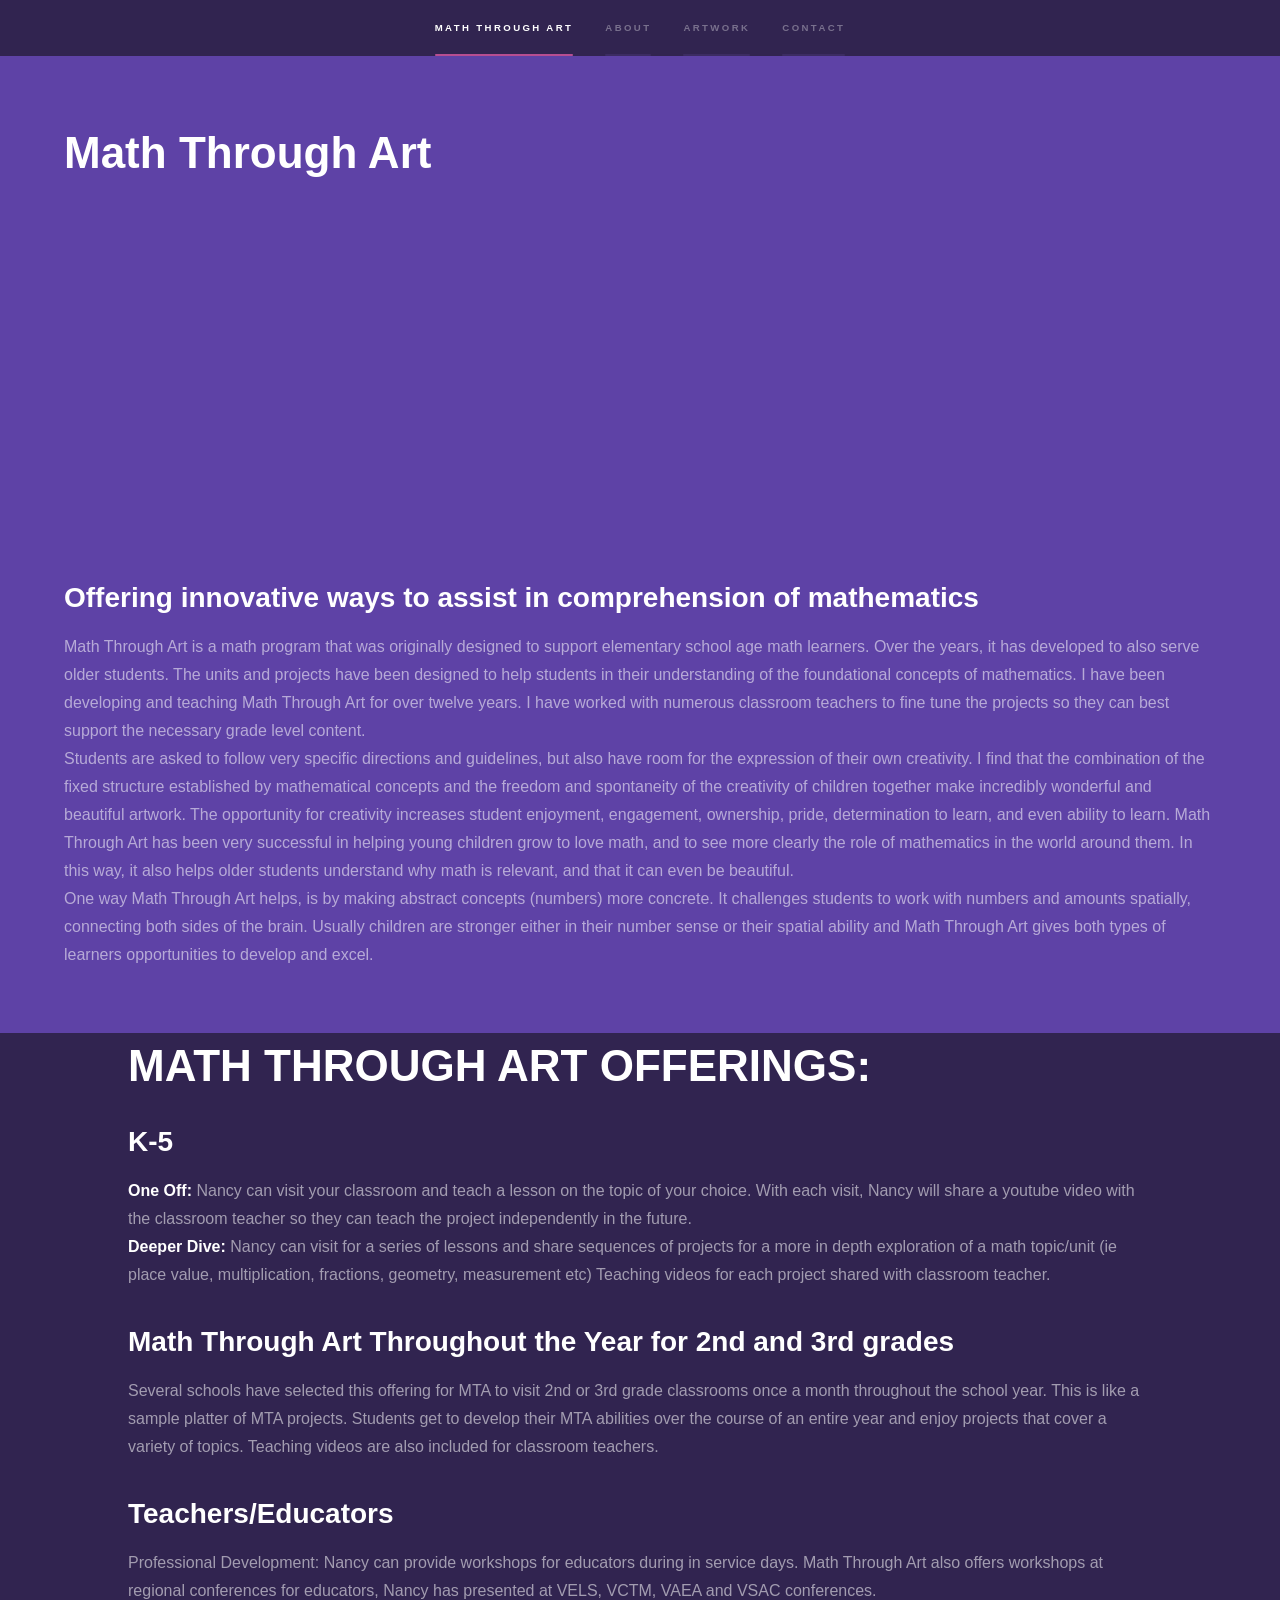
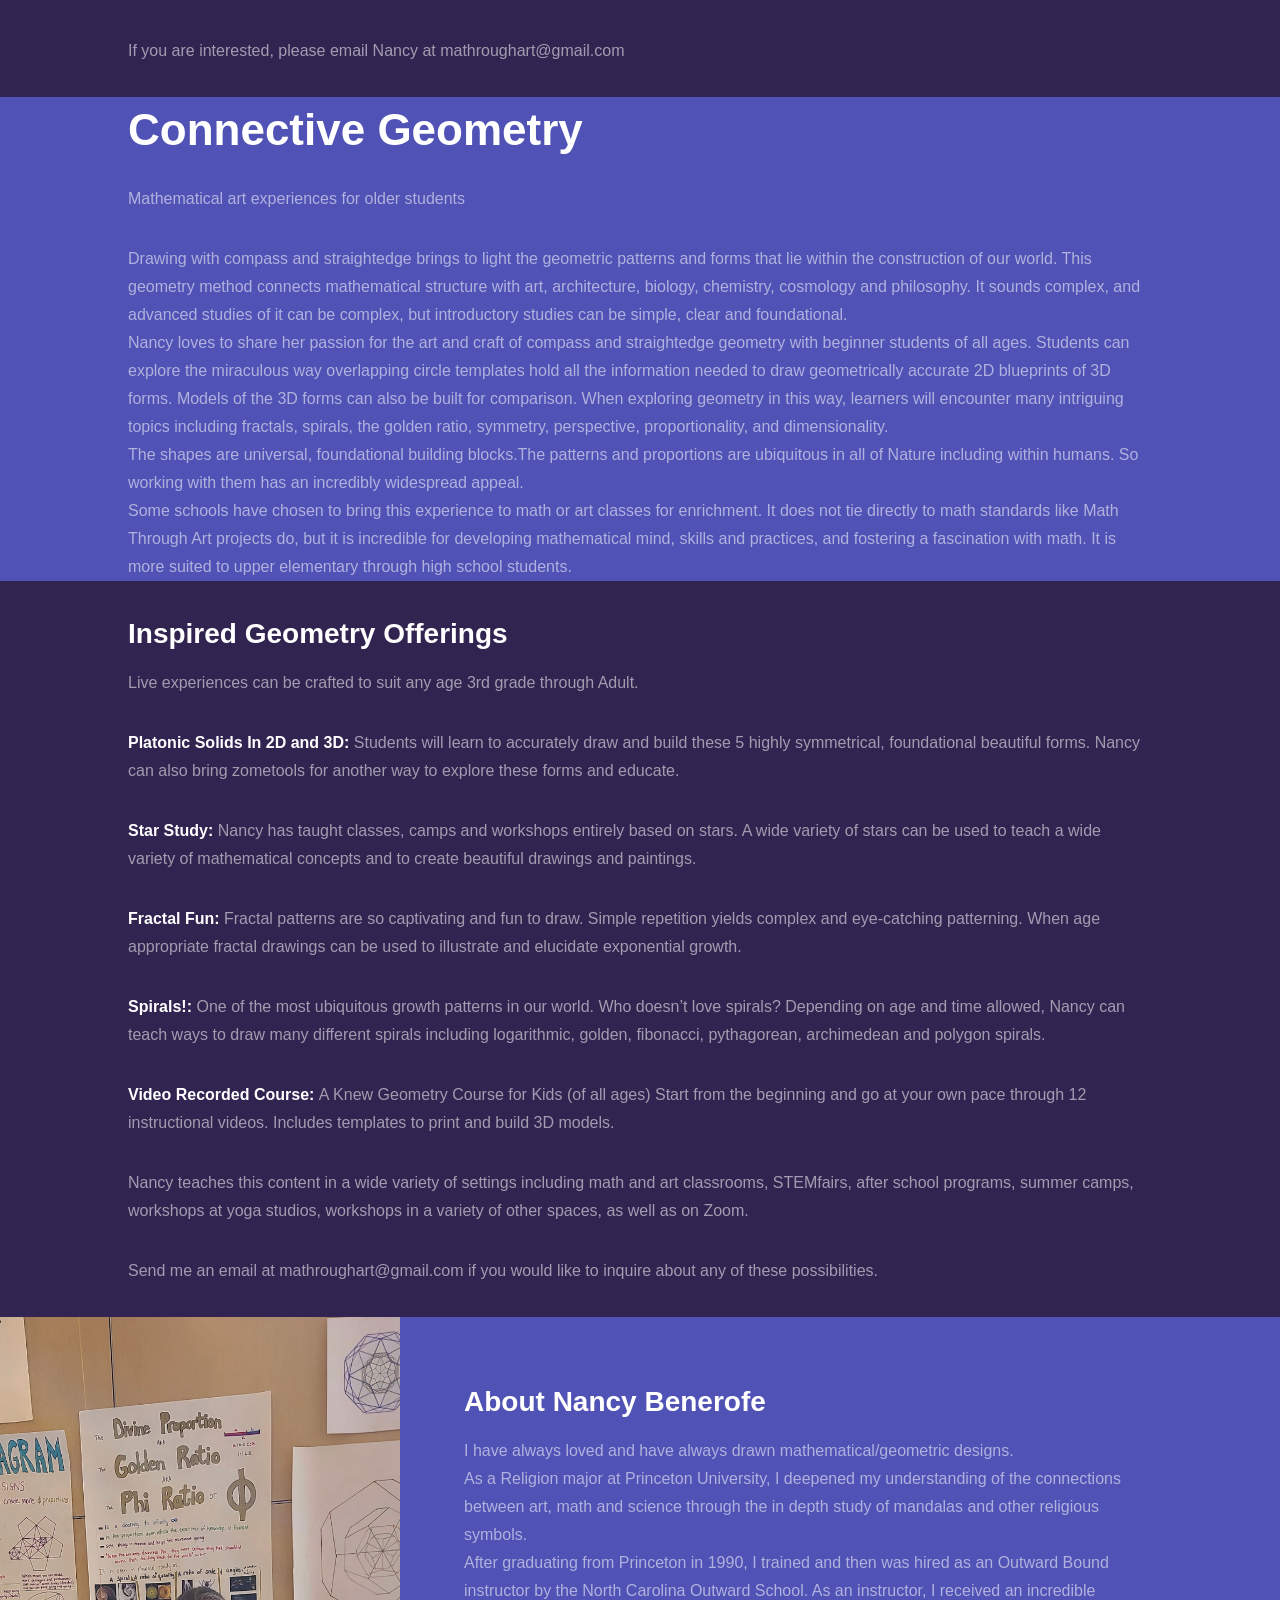
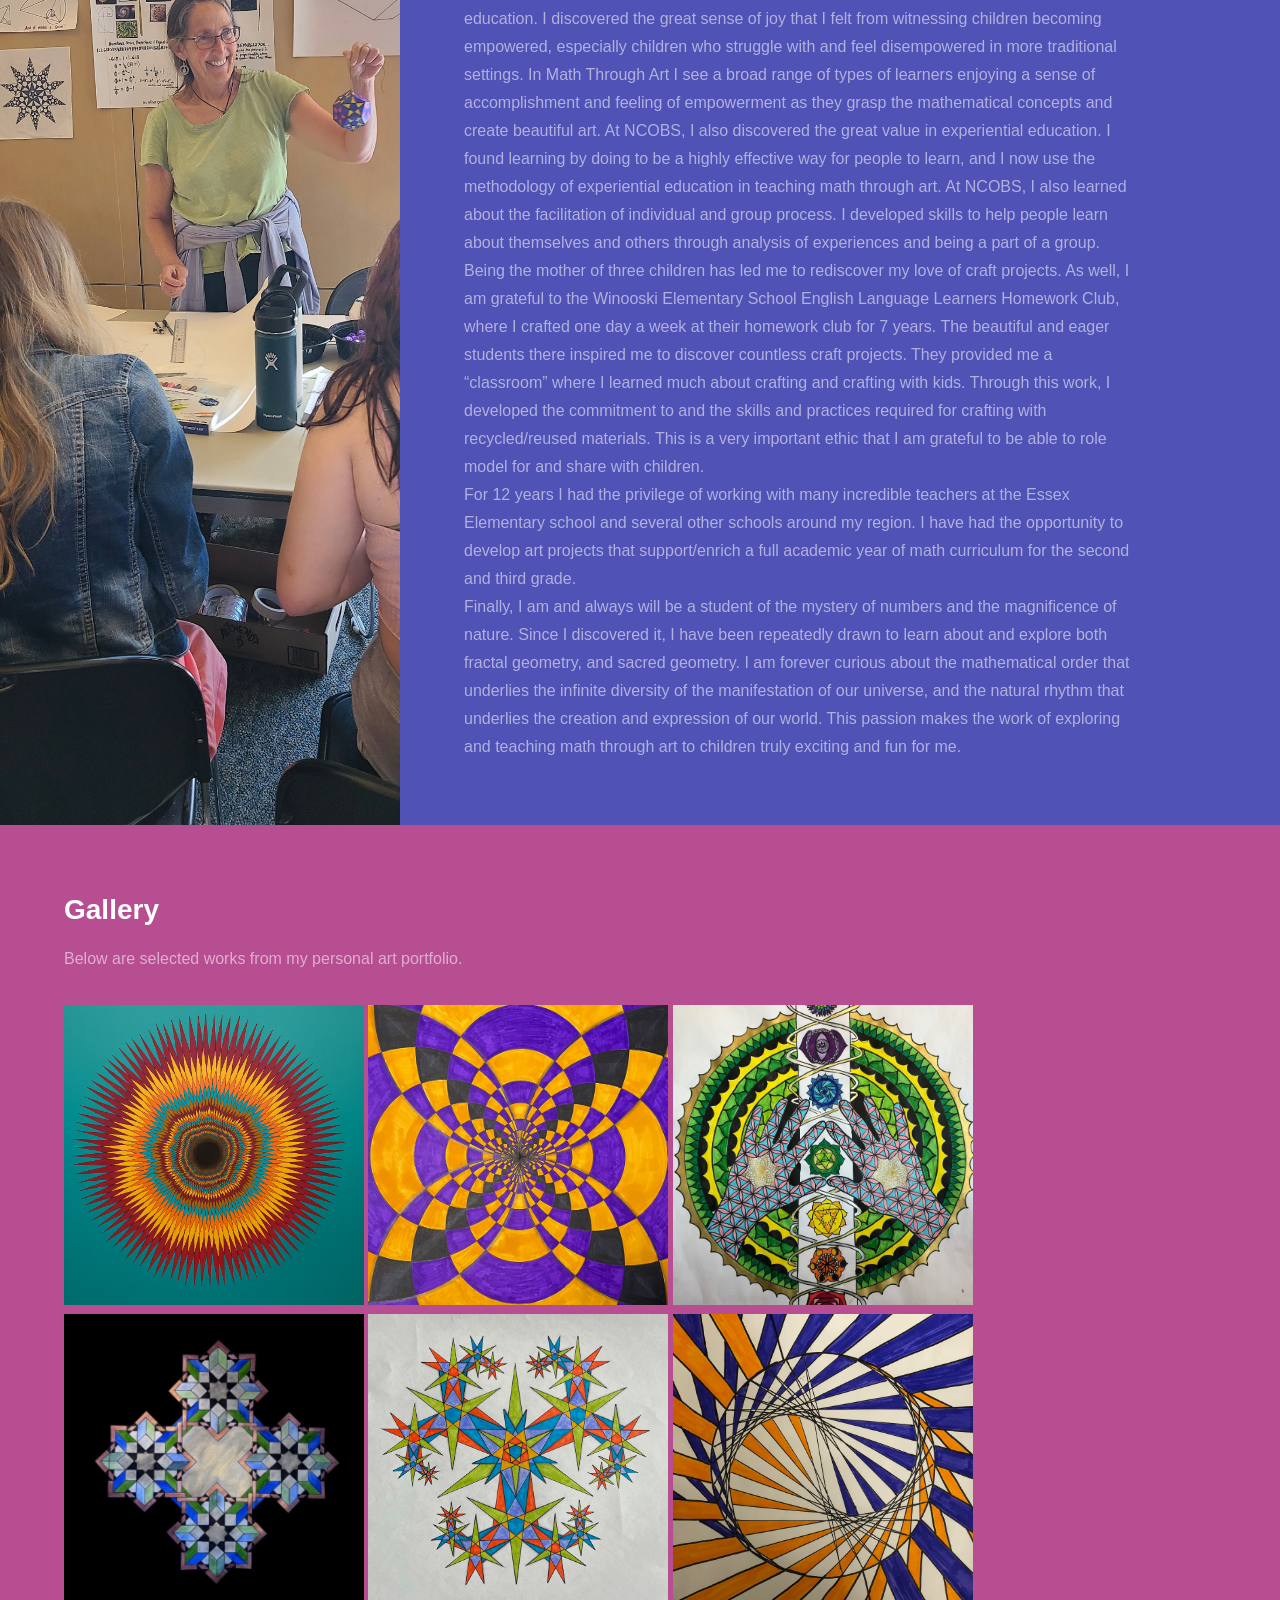
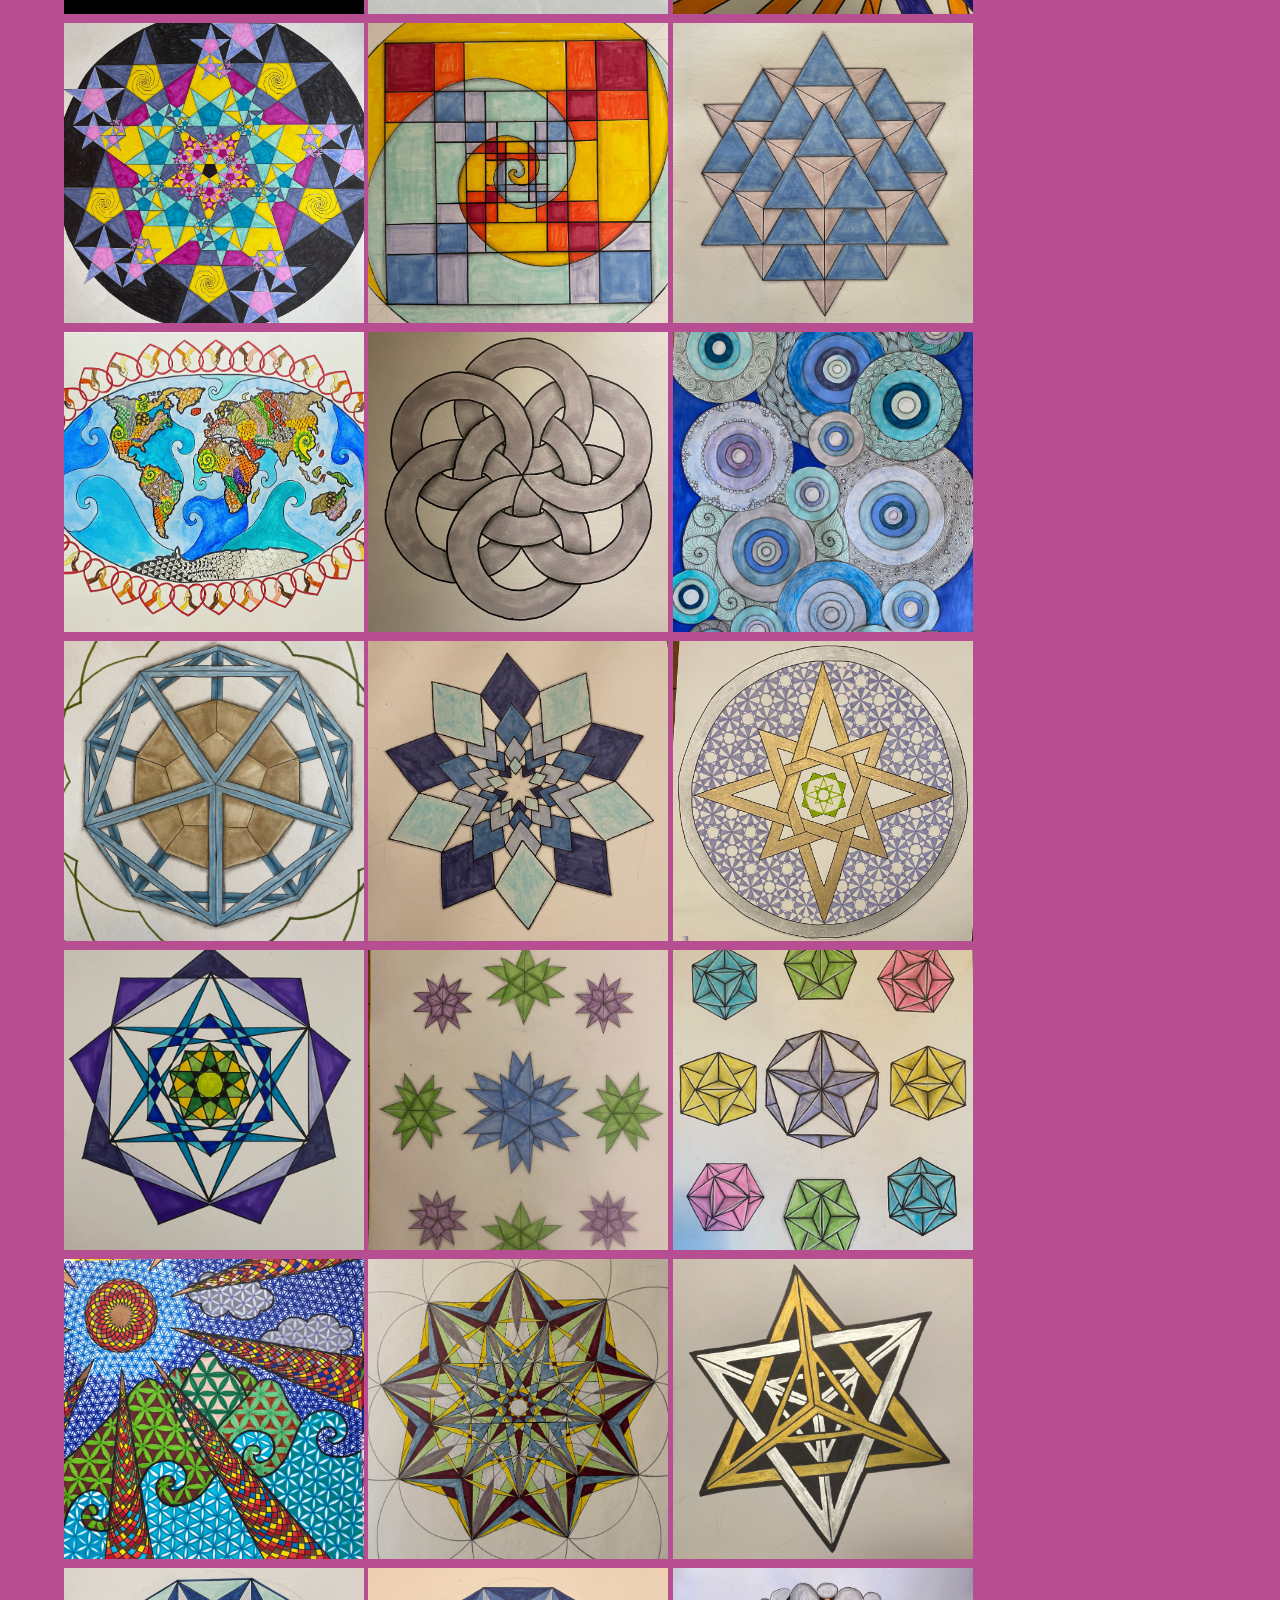
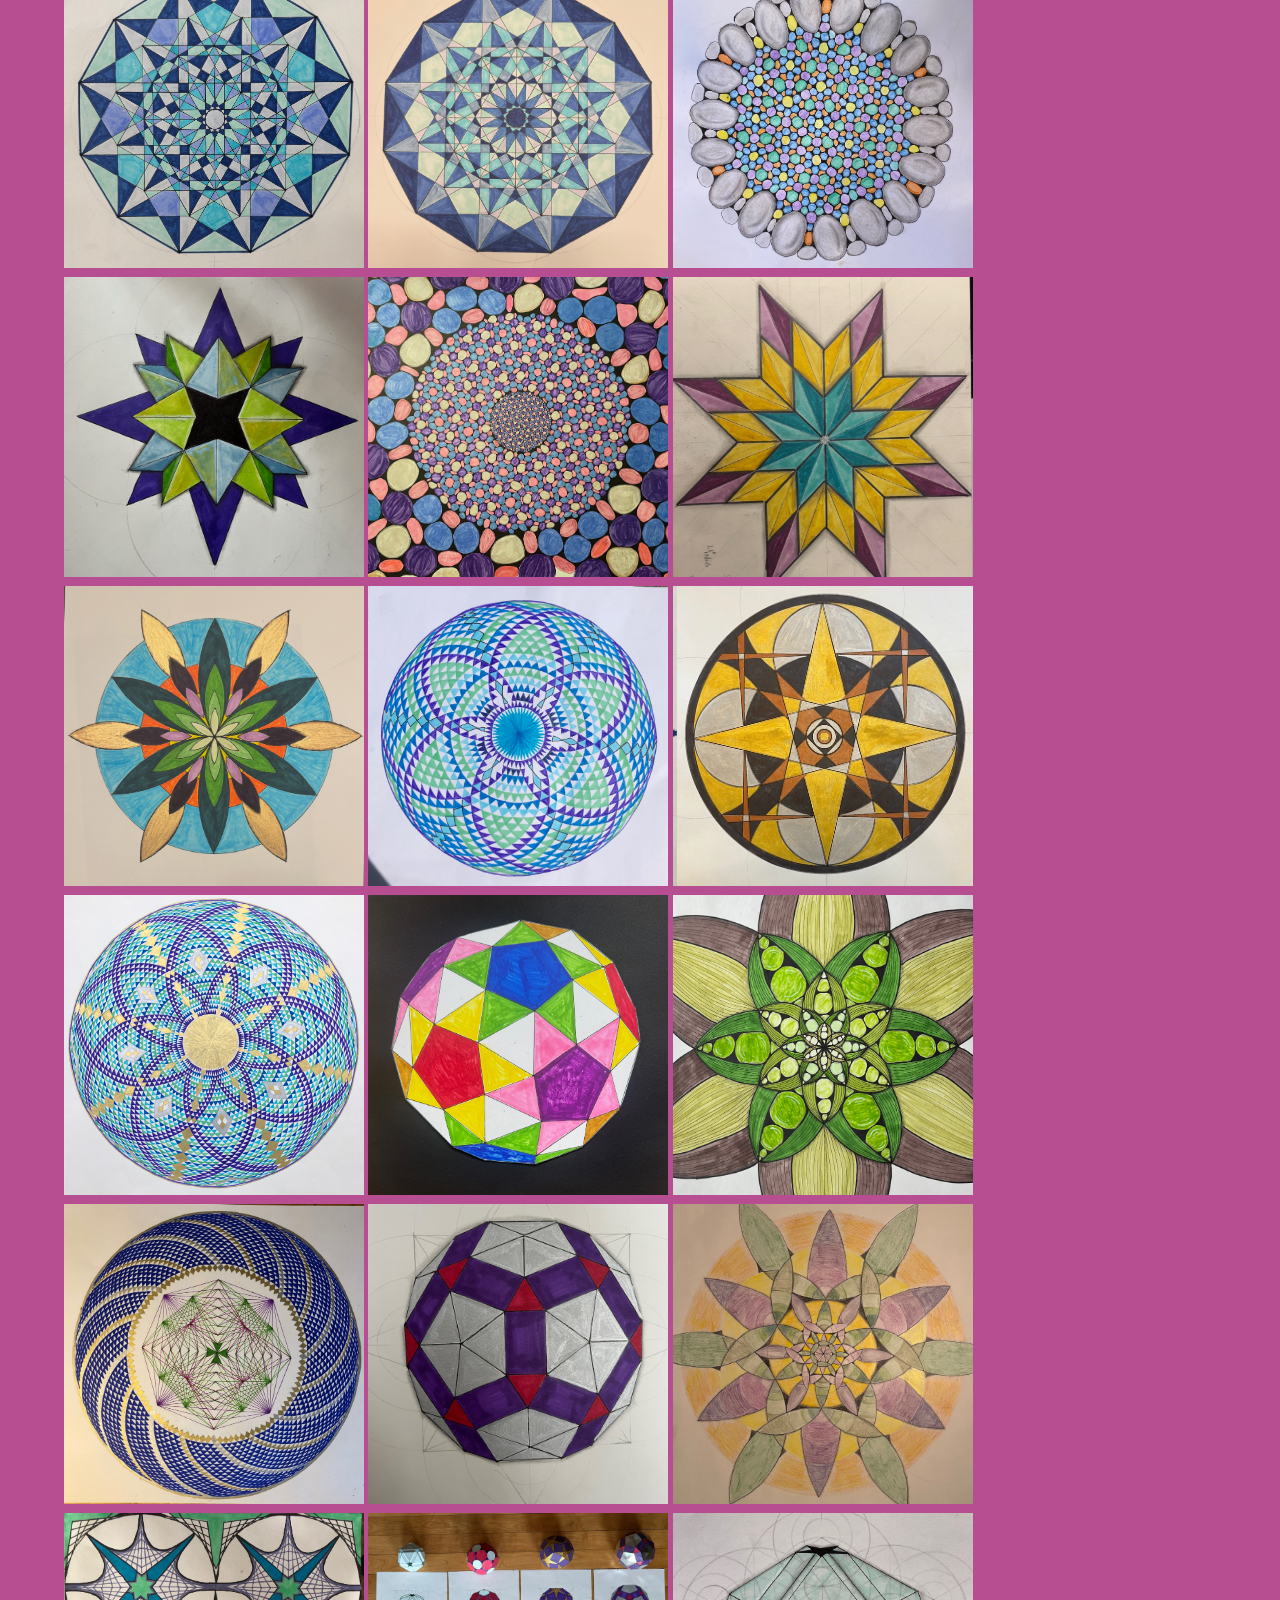
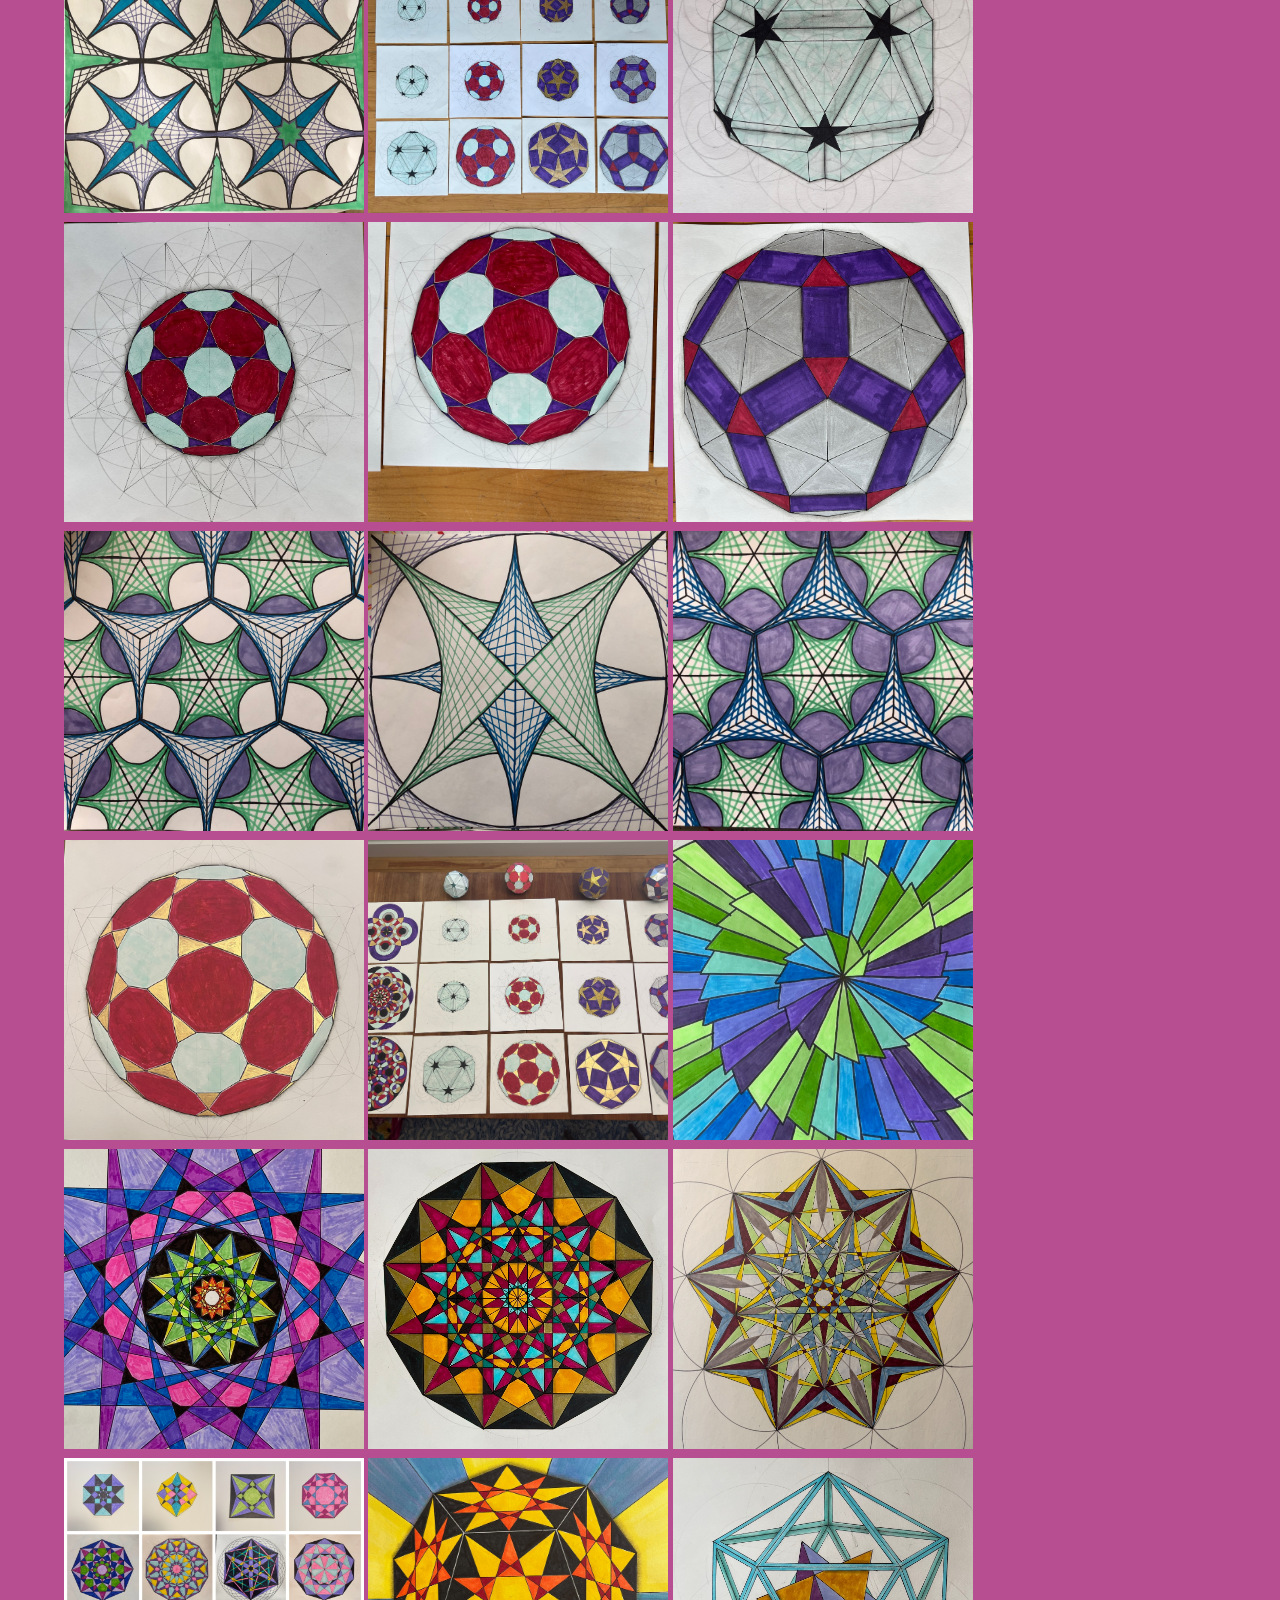
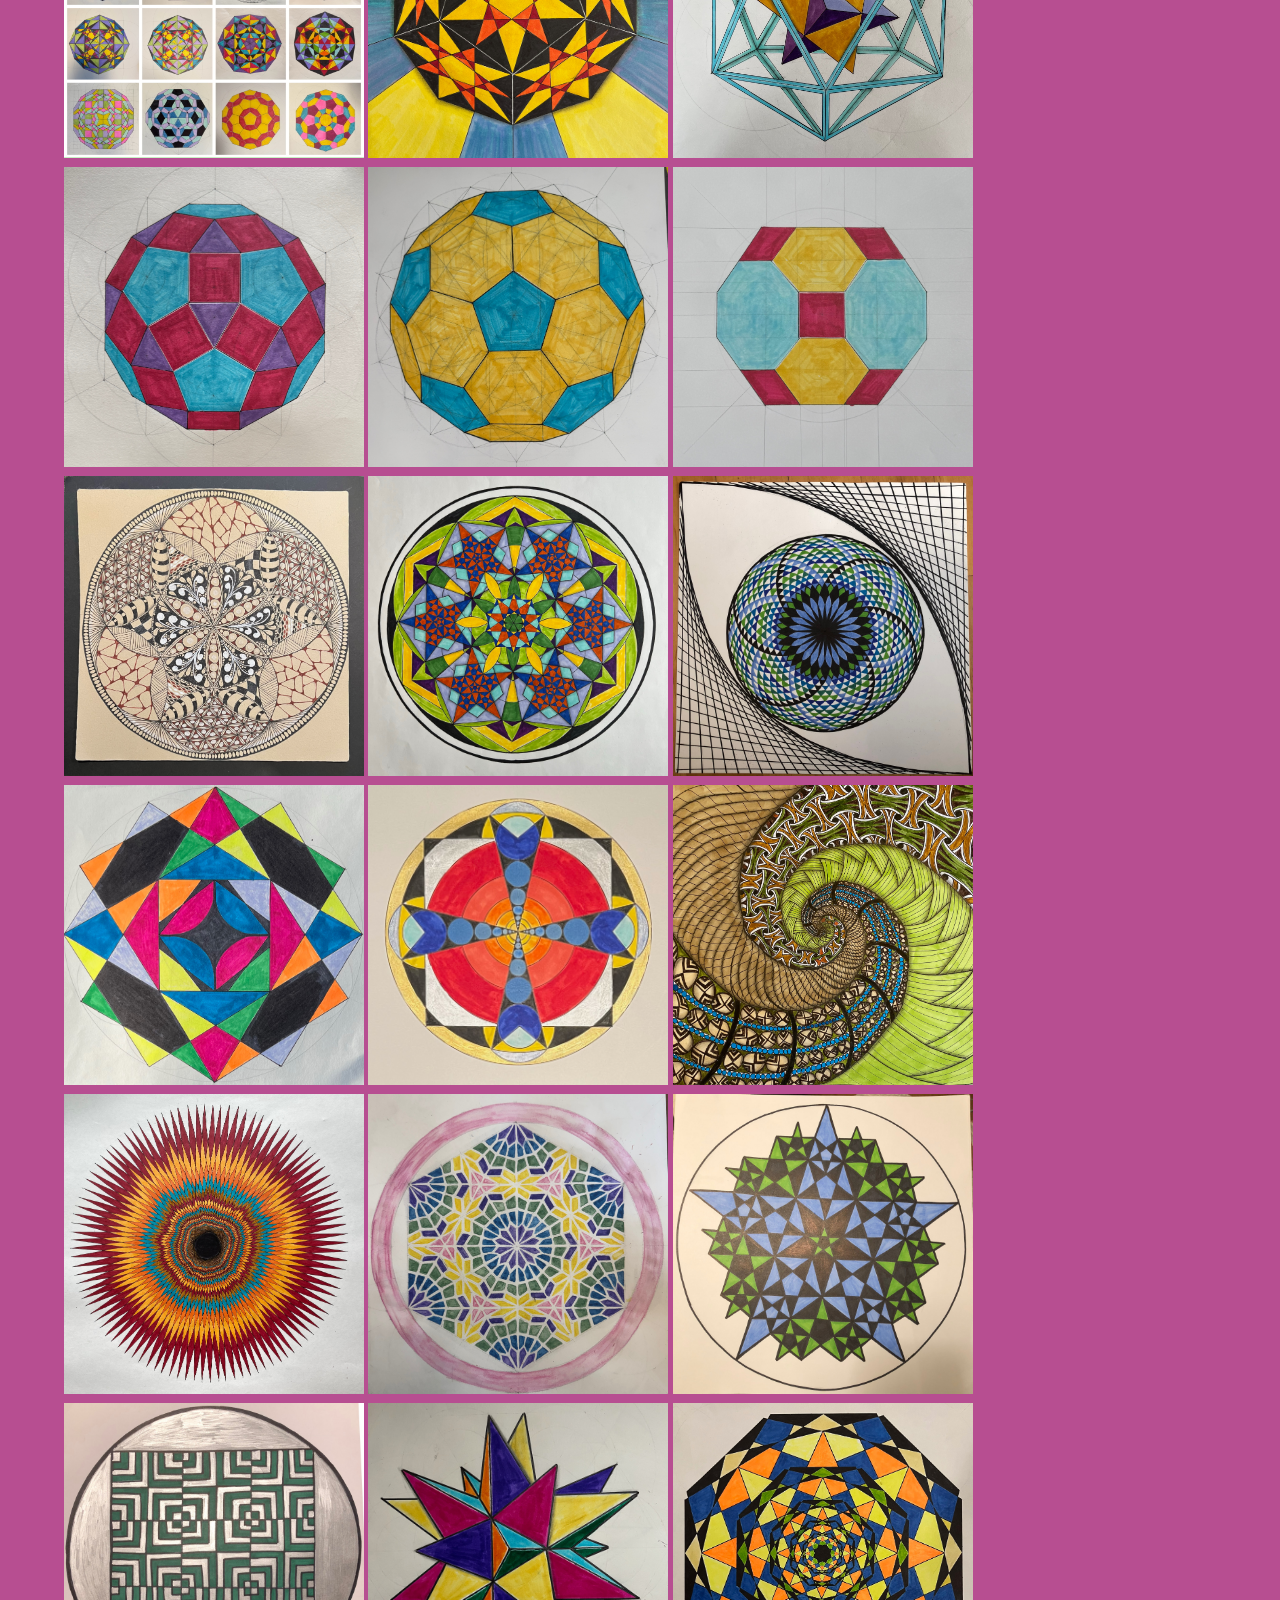
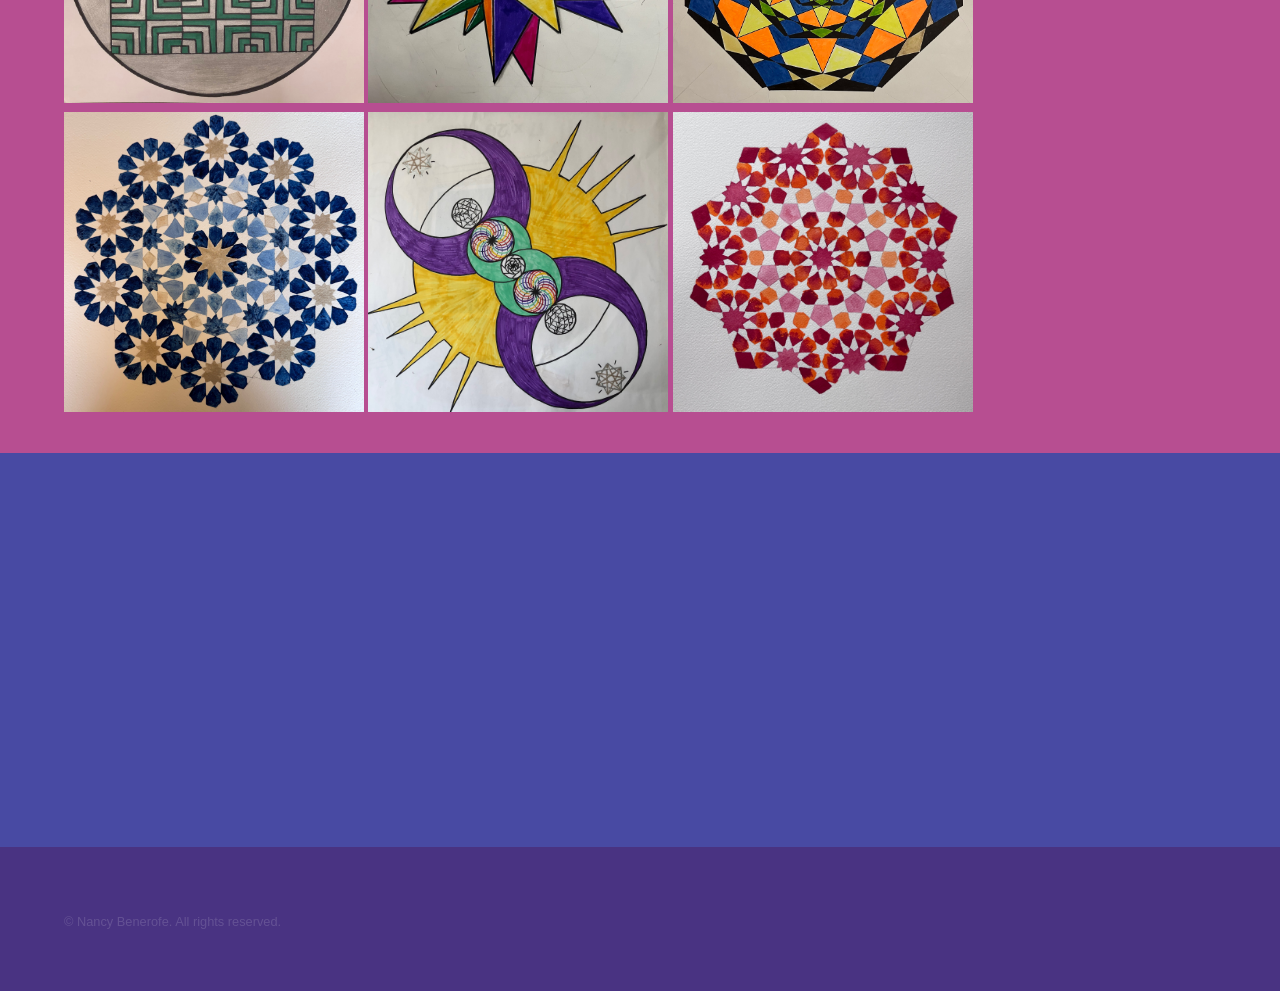
==== commit 9b3d2ba7: "Add shop header" ====
--- a/index.html
+++ b/index.html
@@ -214,6 +214,7 @@
 											<a href="mailto:mathroughart@gmail.com">mathroughart@gmail.com</a>
 										</li>
 										<li>
+											<h3>Shop</h3>
 											<a href="https://www.etsy.com/shop/PiecesofInfinityVT?ref=shop-header-name&listing_id=4372689105&from_page=listing&dd_referrer=https%3A%2F%2Fwww.etsy.com%2Flisting%2F4372689105%2F3d-forms-memory-game">Link to my Etsy page</a>
 										</li>
 									</ul>
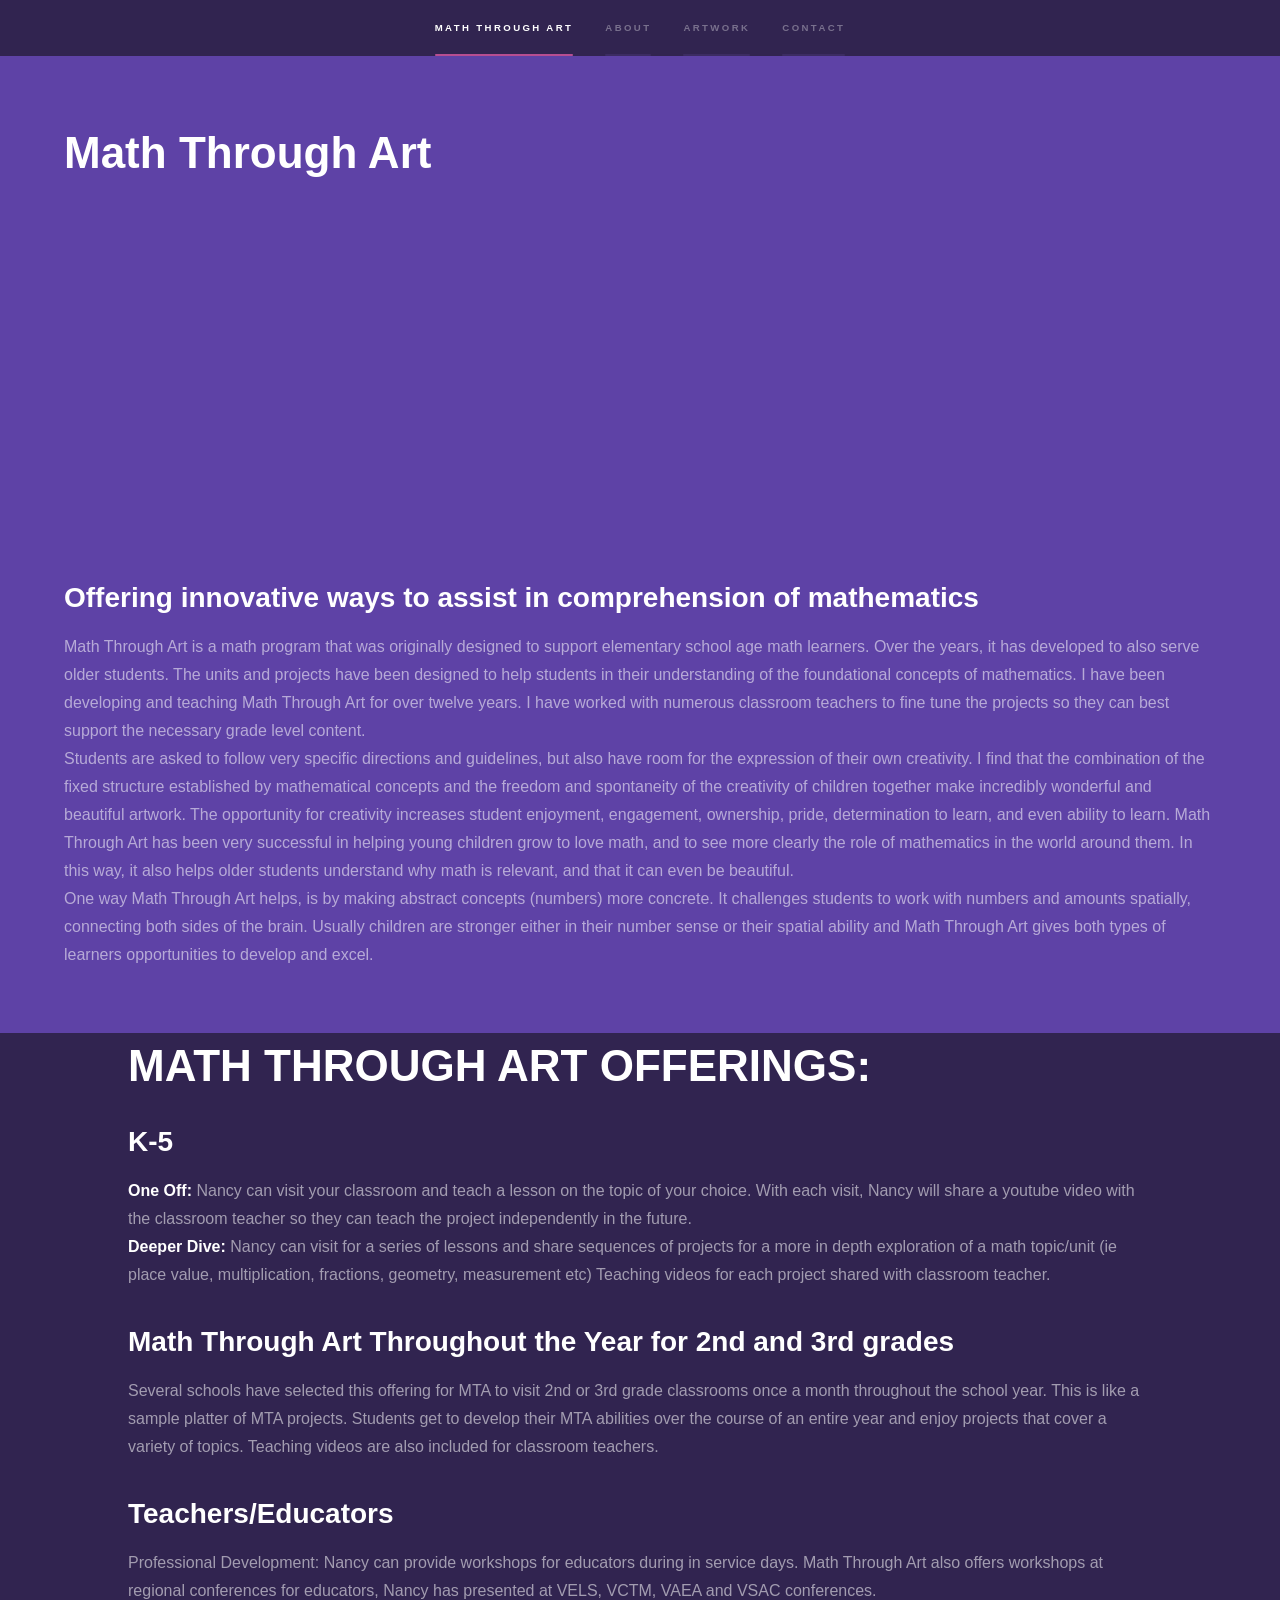
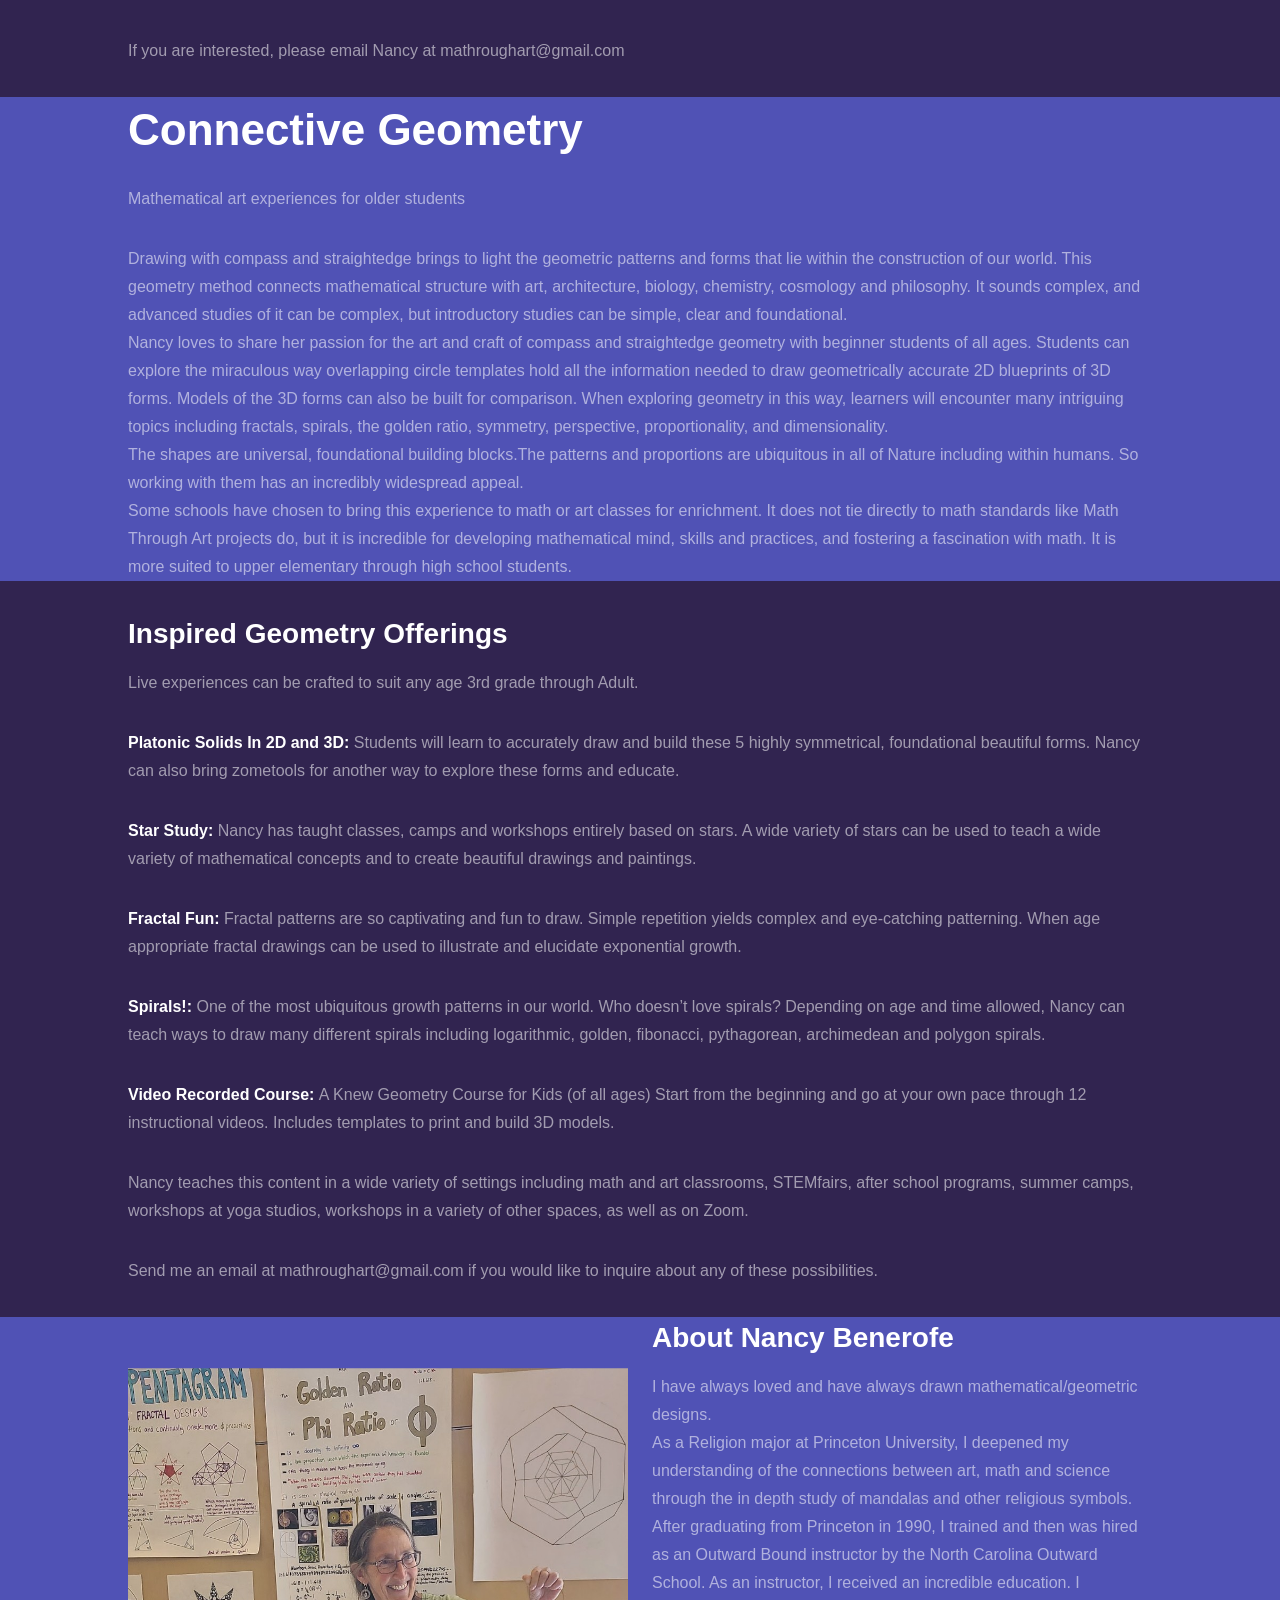
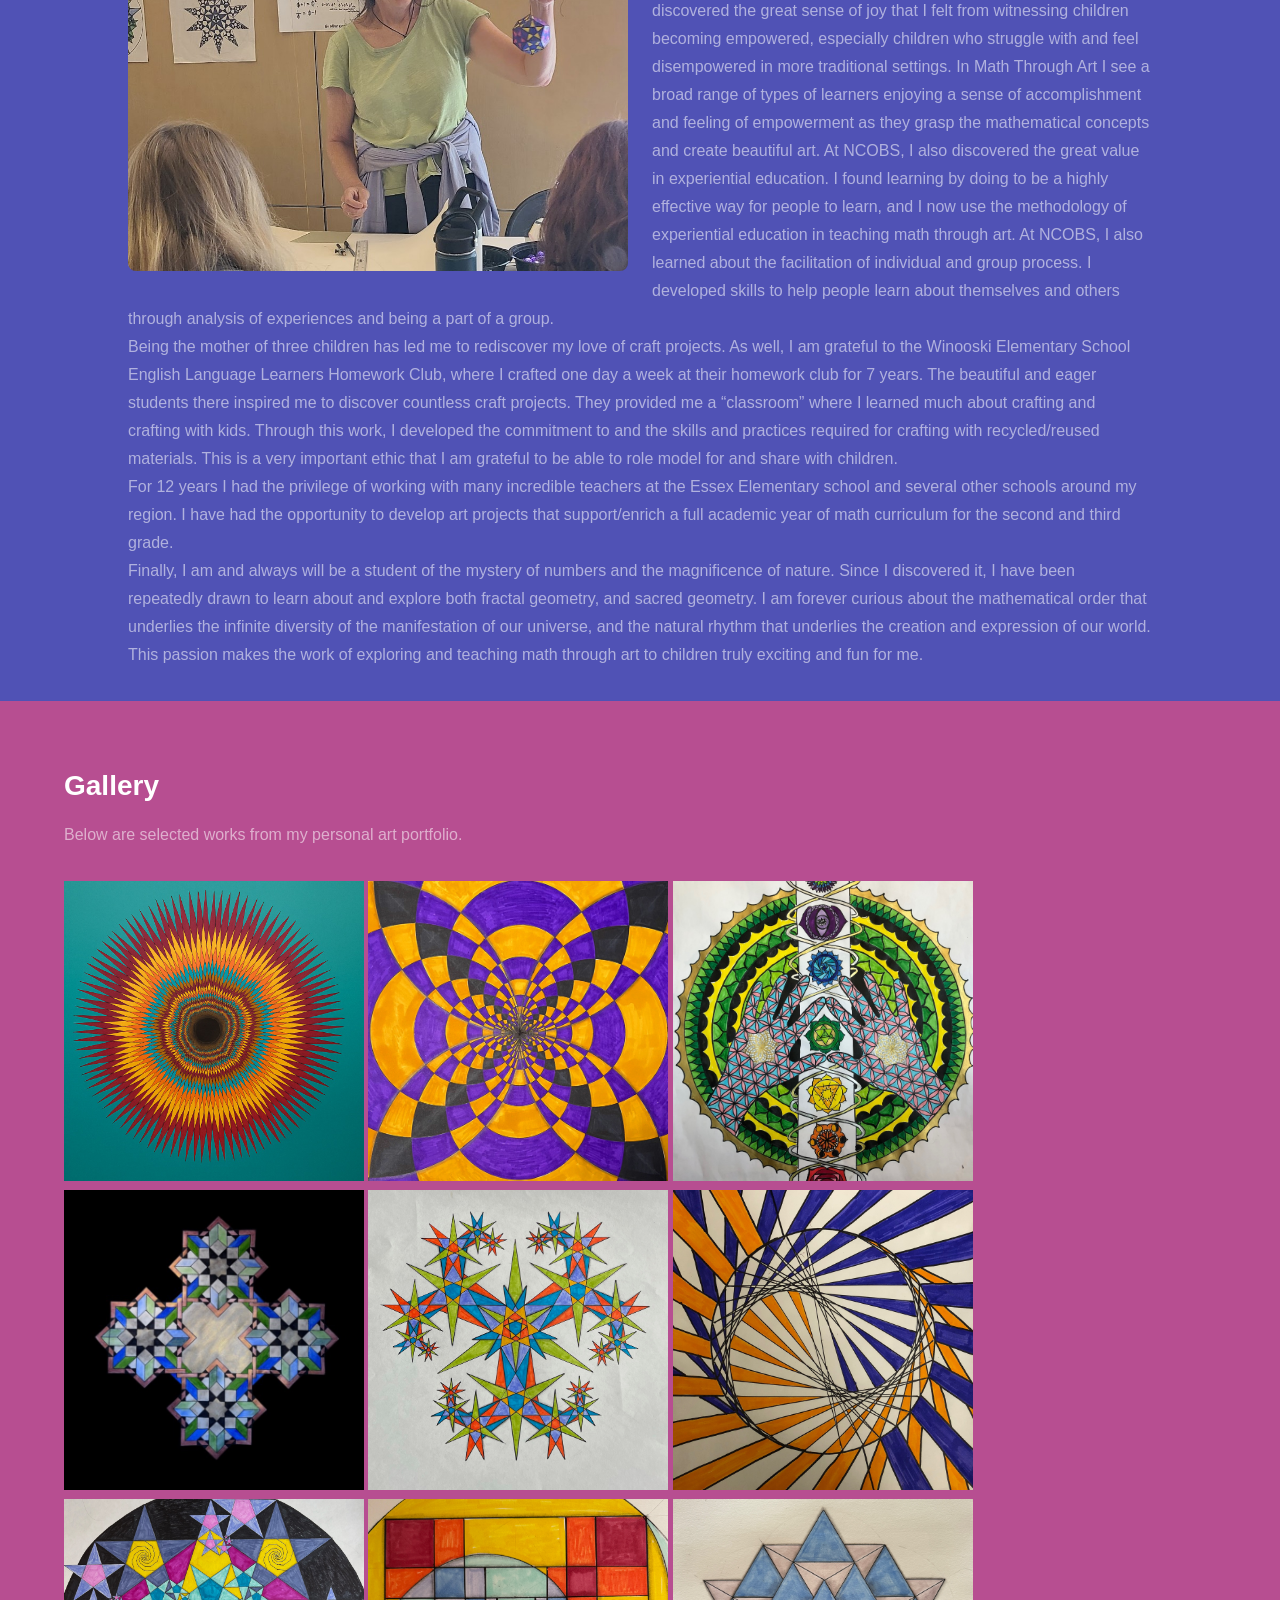
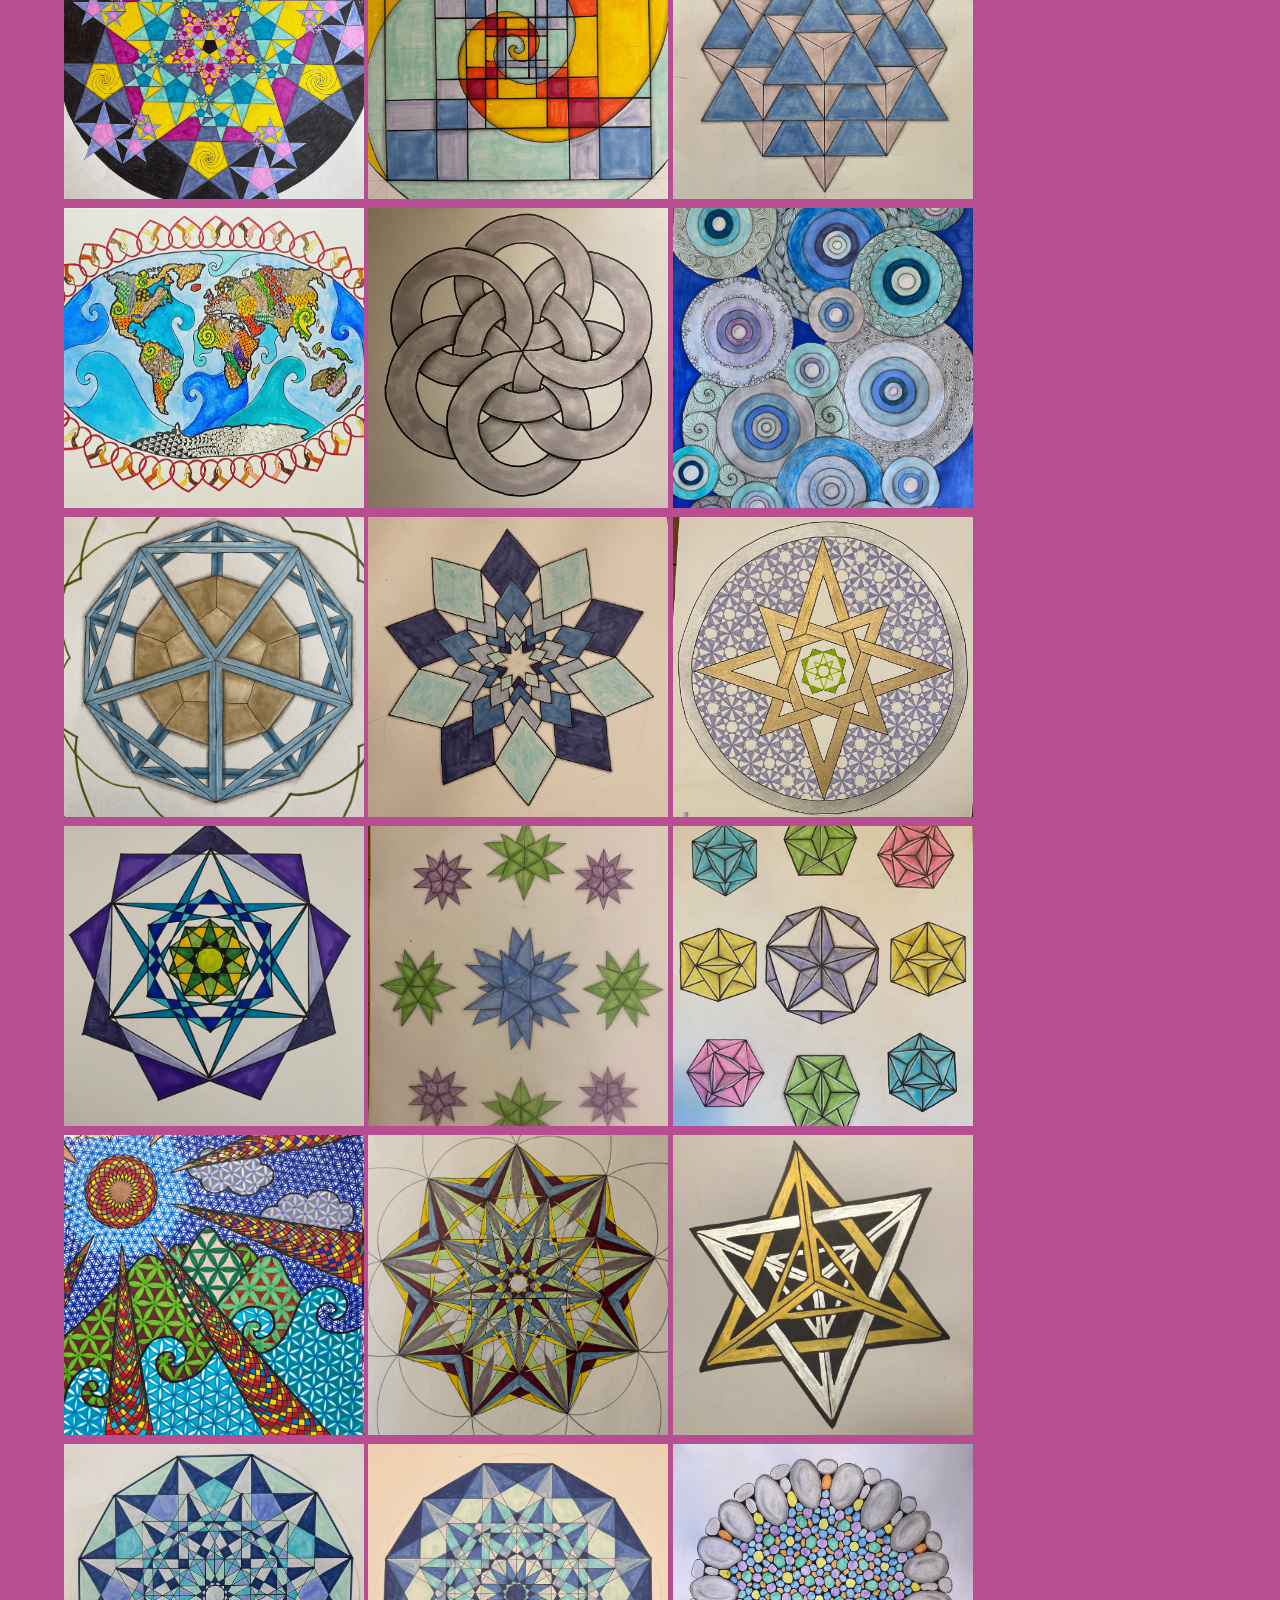
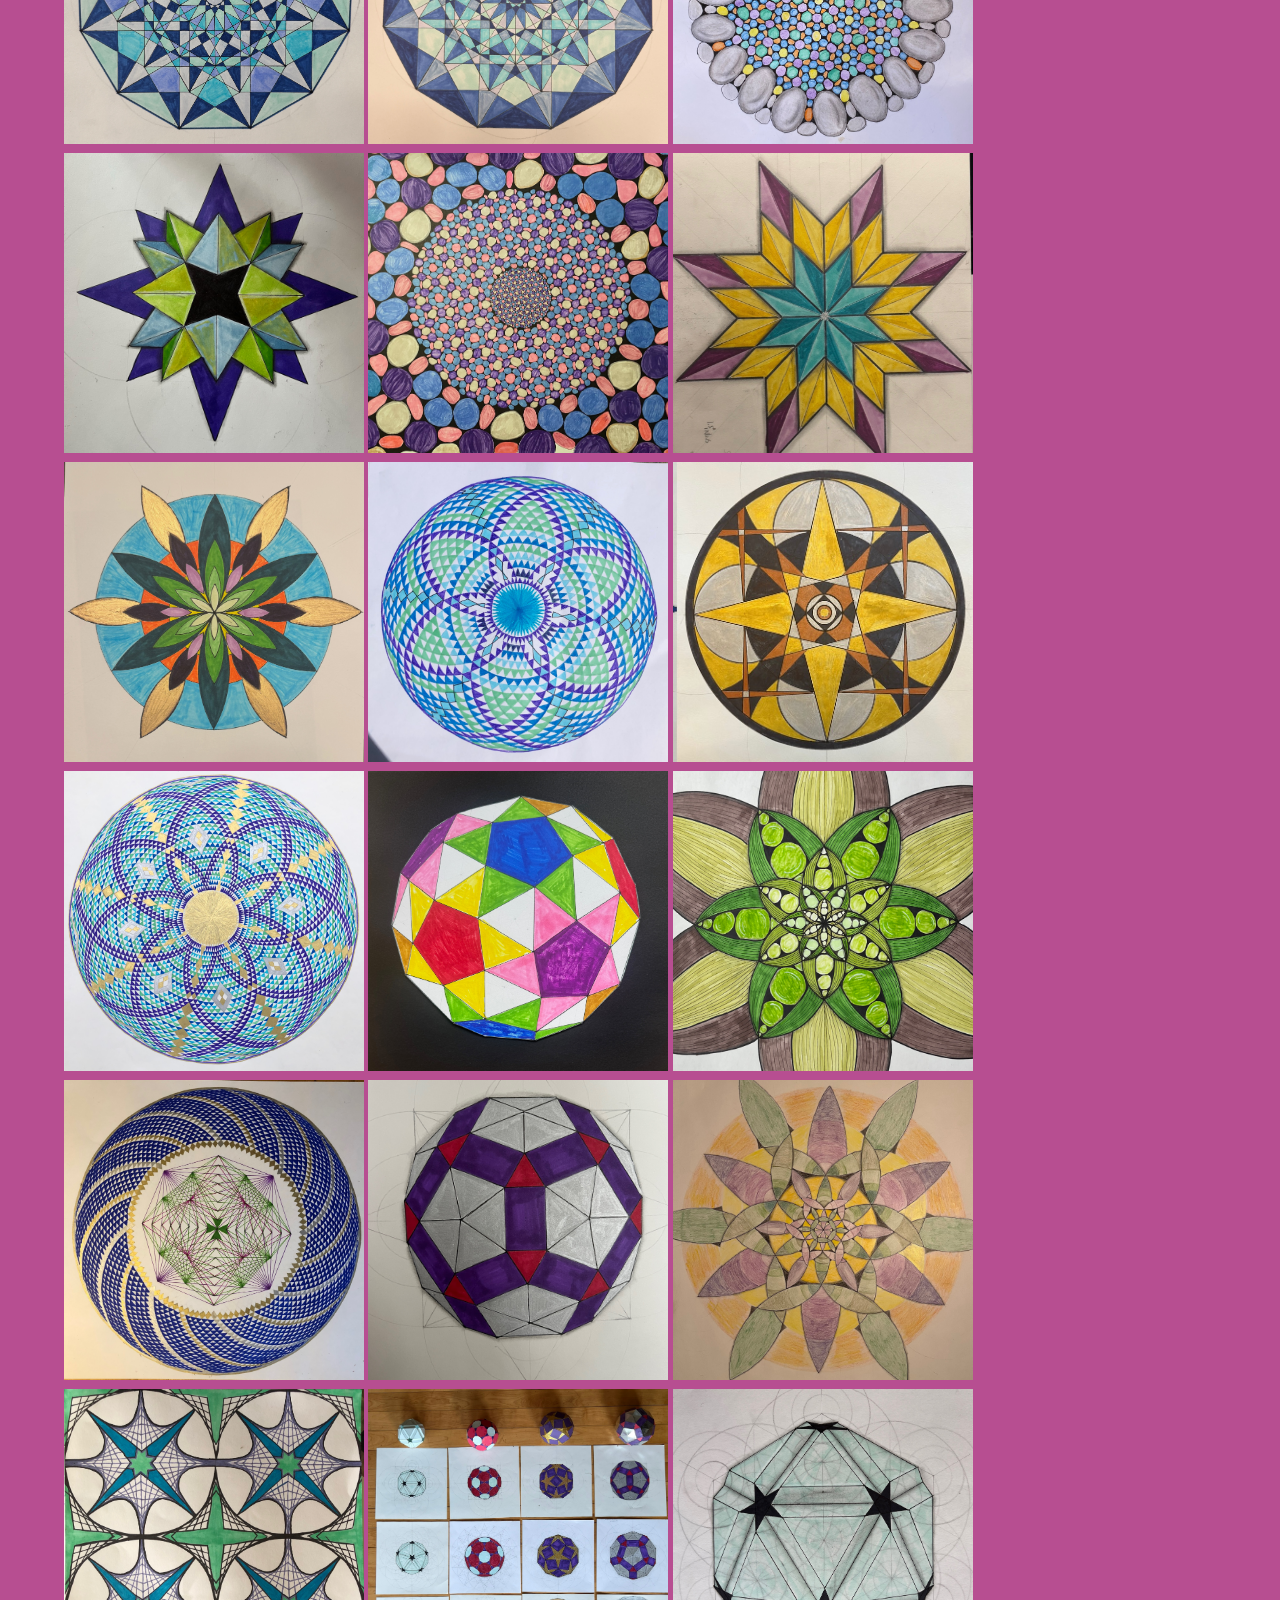
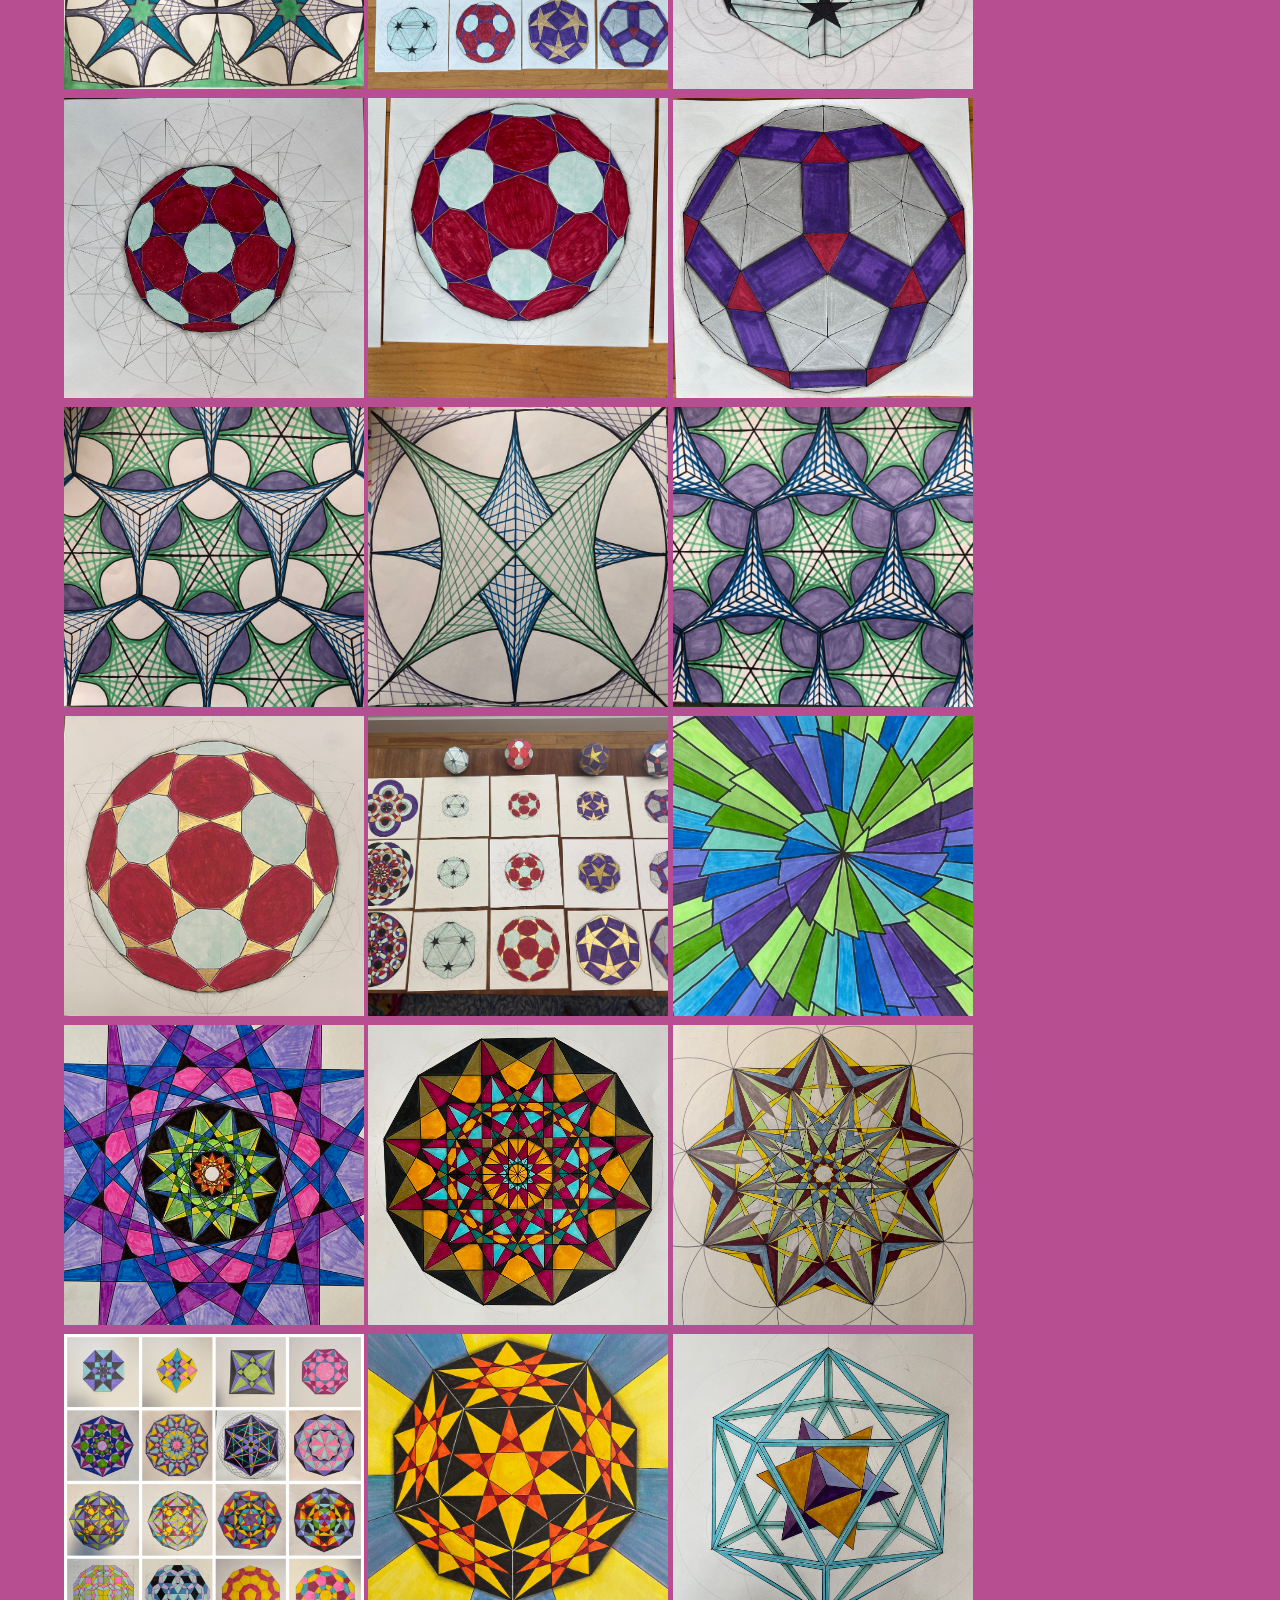
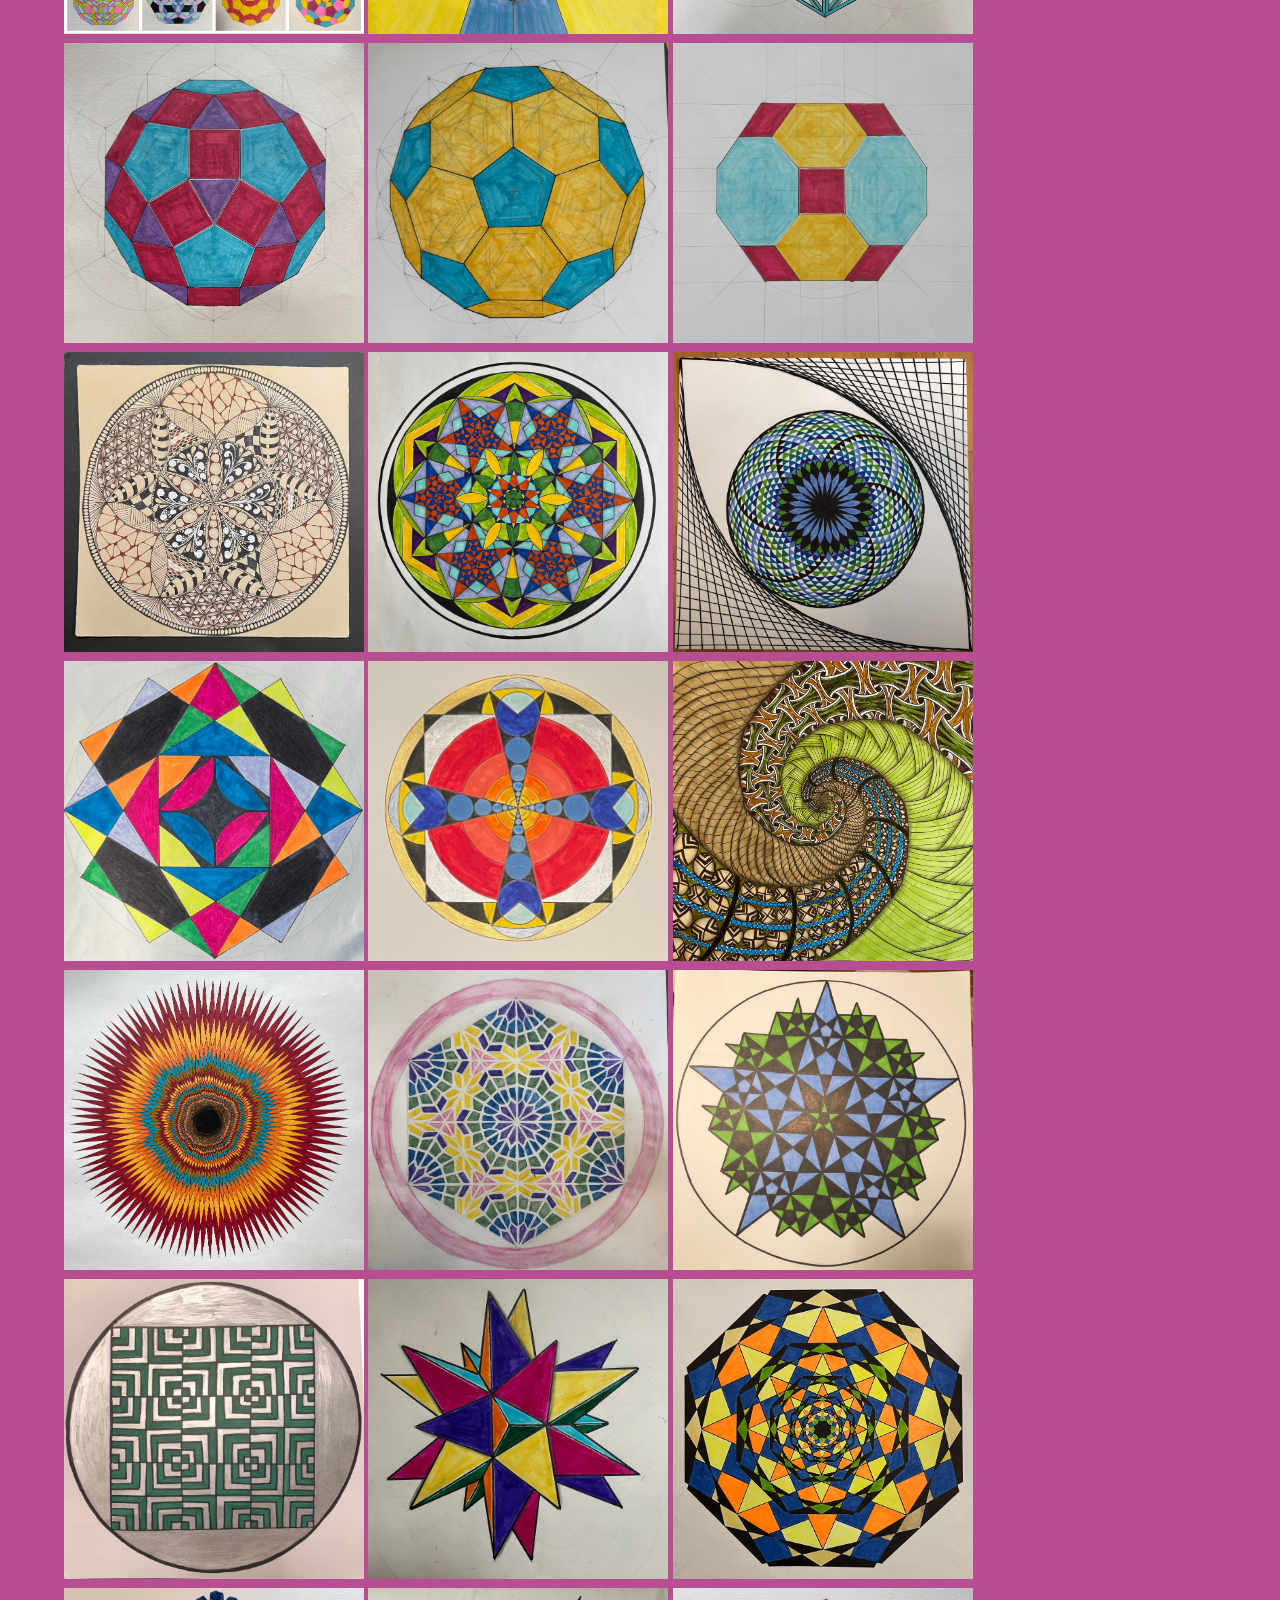
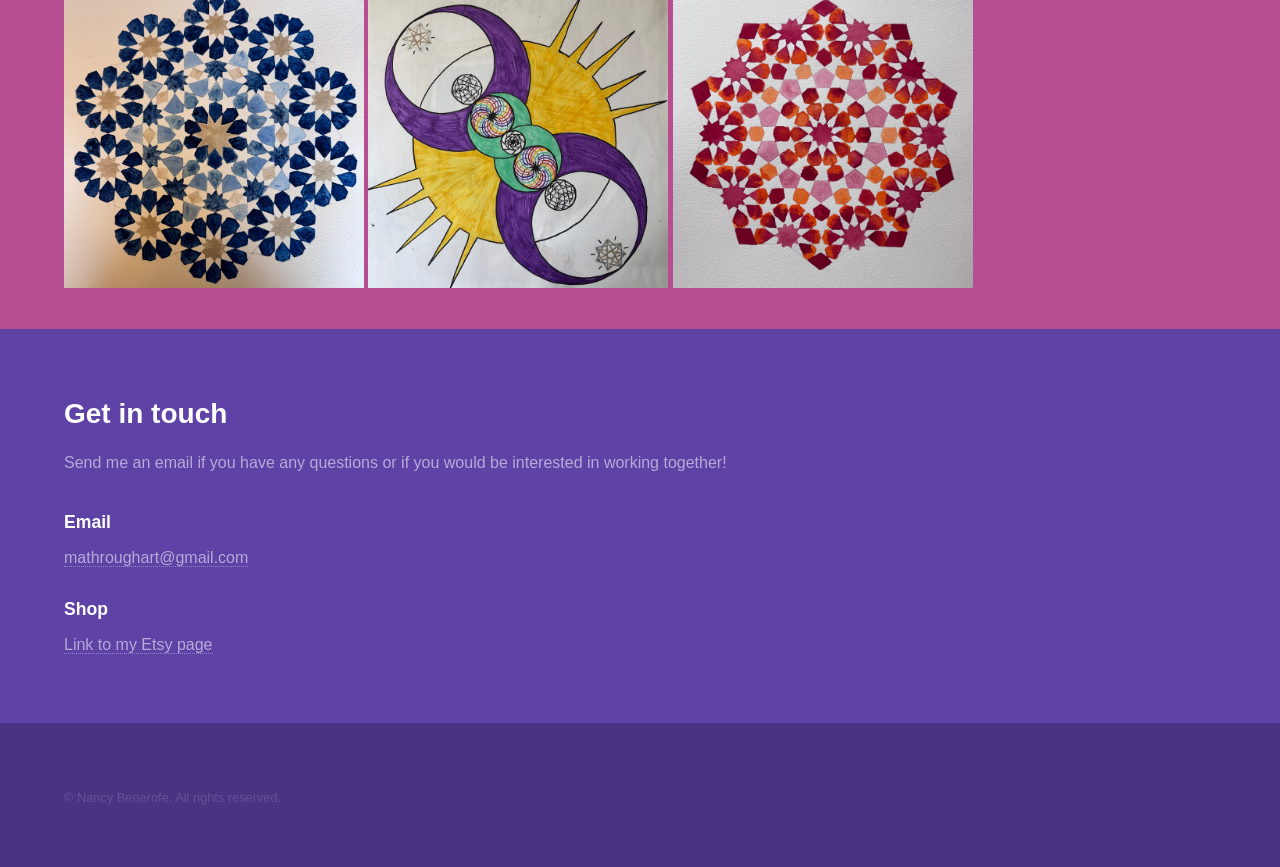
==== commit 2d941b7a: "Profile picture cropping and styling" ====
--- a/index.html
+++ b/index.html
@@ -103,9 +103,9 @@
 					-->
 
 					<!-- ABOUT SECTION -->
-					<section id="one" class="wrapper style2 spotlights">
-						<section>
-							<a href="#" class="image"><img src="images/IMG_1016.jpeg" alt="" data-position="center center" /></a>
+					<section id="one" style="background-color: #5052b5">
+						<section class="profile-section">
+							<img src="images/IMG_1016.jpeg" alt="Picture of Nancy" style="padding-top: 5%;">
 							<div class="content">
 								<div class="inner">
 									<h2>About Nancy Benerofe</h2>
--- a/styles.css
+++ b/styles.css
@@ -3907,4 +3907,26 @@
 		width: 300px;
 		height: 300px;
 		object-fit: cover;
-	}+	}
+
+.profile-section {
+    padding: 0 10%;
+    overflow: hidden; /* contains the float so the section wraps it */
+}
+
+.profile-section img {
+    float: left;
+    width: 500px;
+    max-width: 100%;
+    height: auto;
+    margin: 0 24px 16px 0;
+    border-radius: 8px;
+}
+
+@media (max-width: 700px) {
+    .profile-section img {
+        float: none;
+        display: block;
+        margin: 0 auto 16px;
+    }
+}
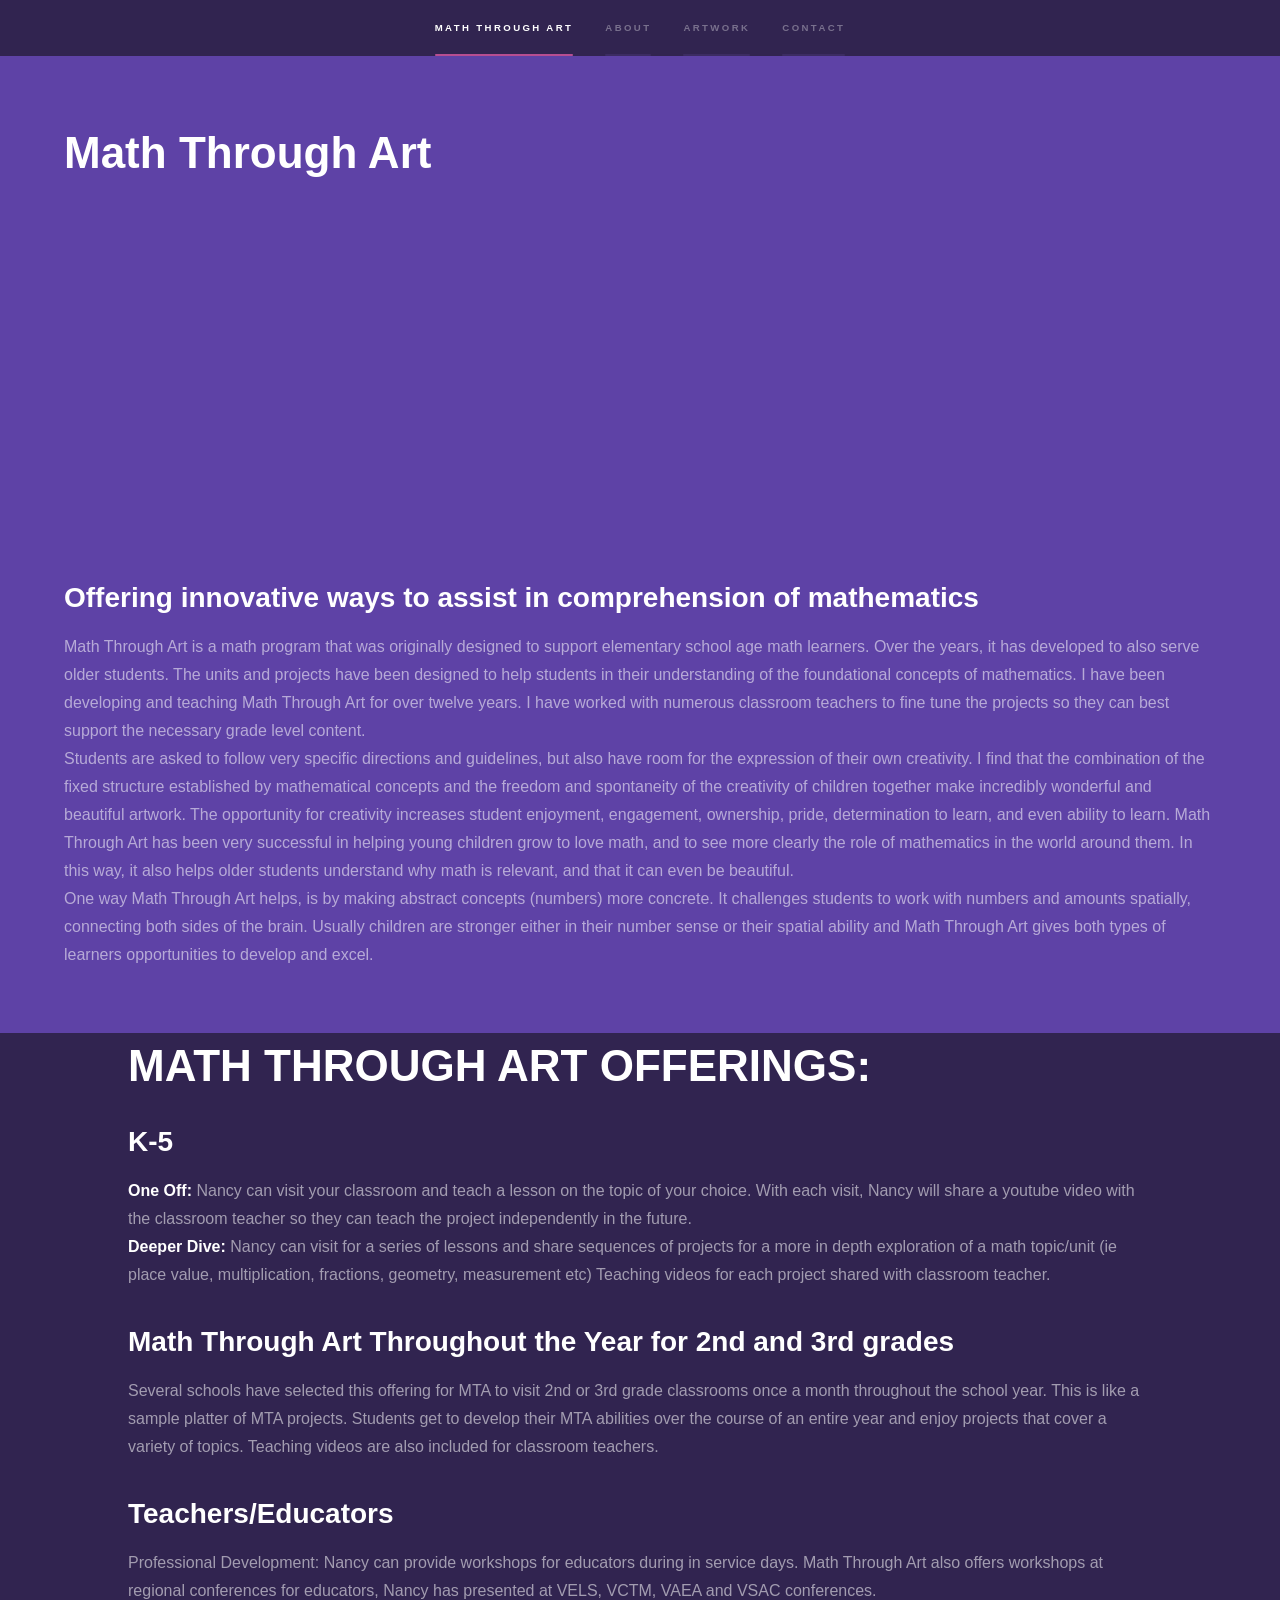
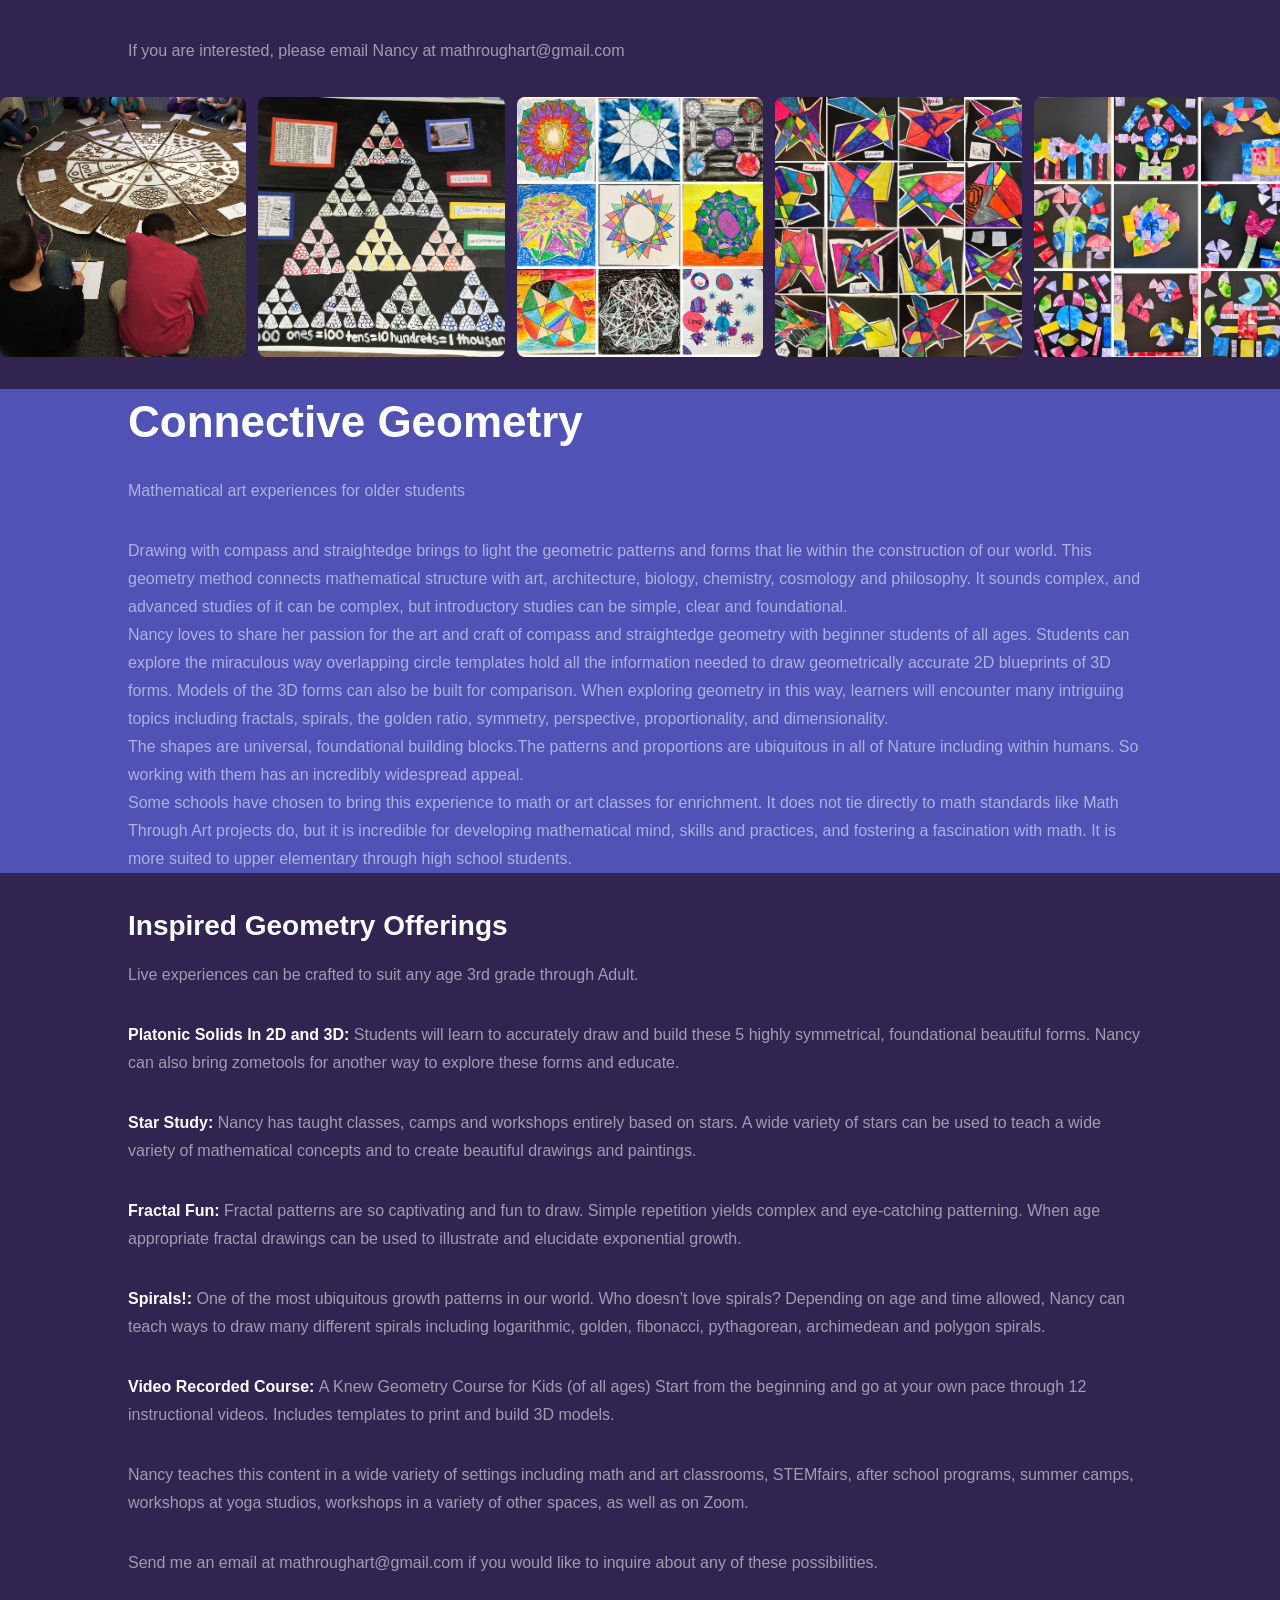
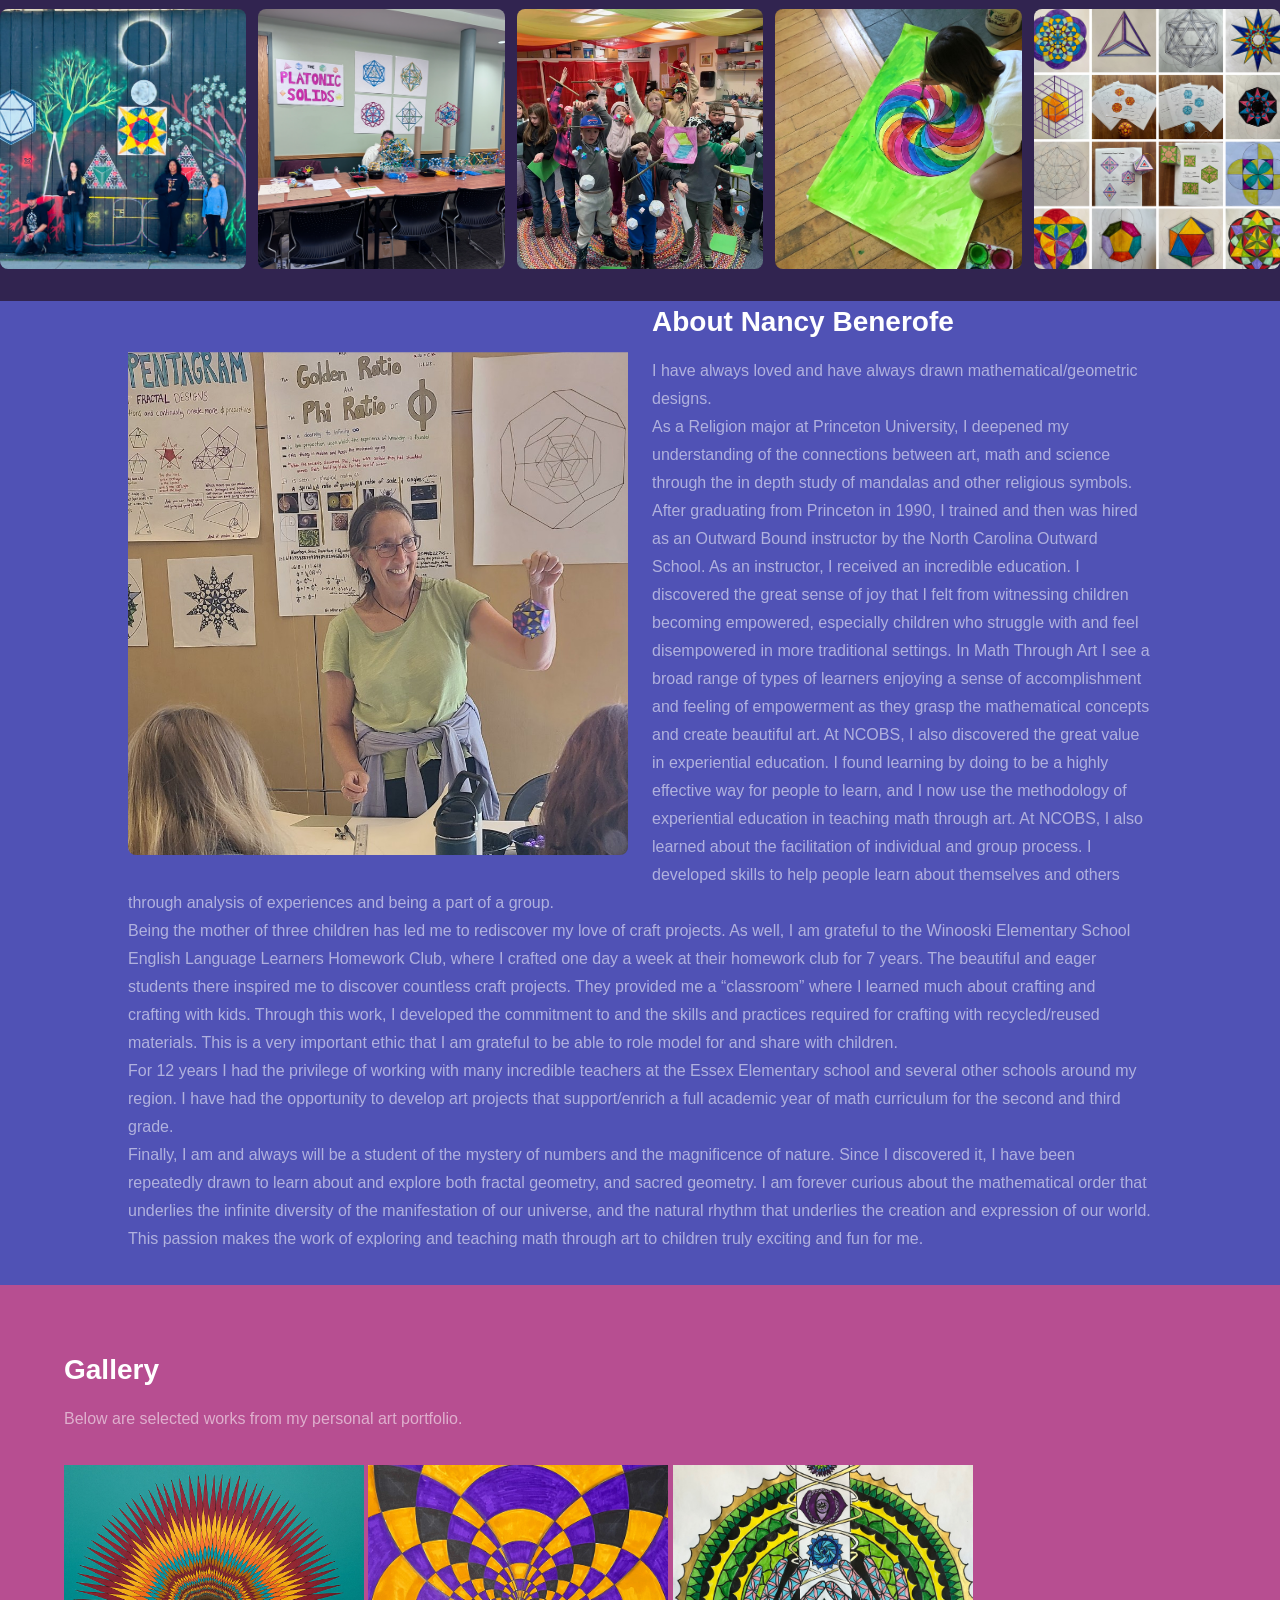
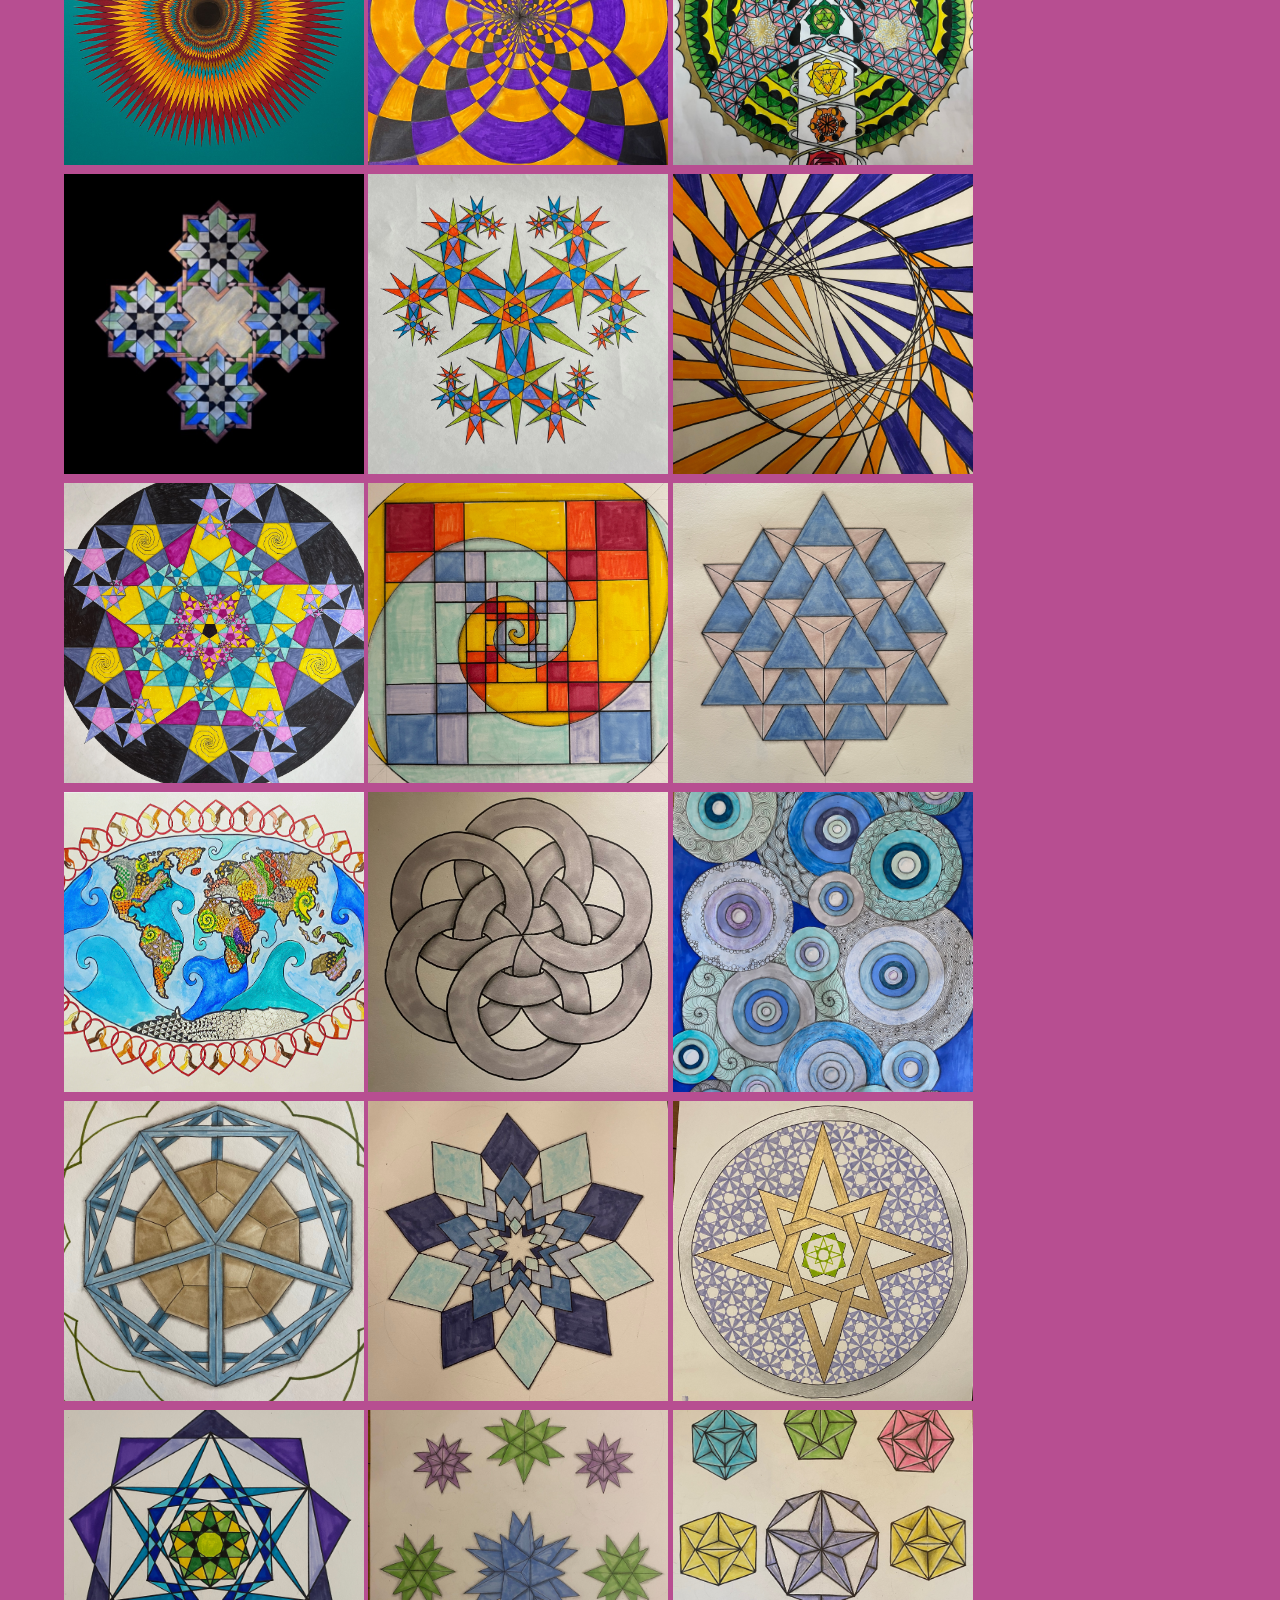
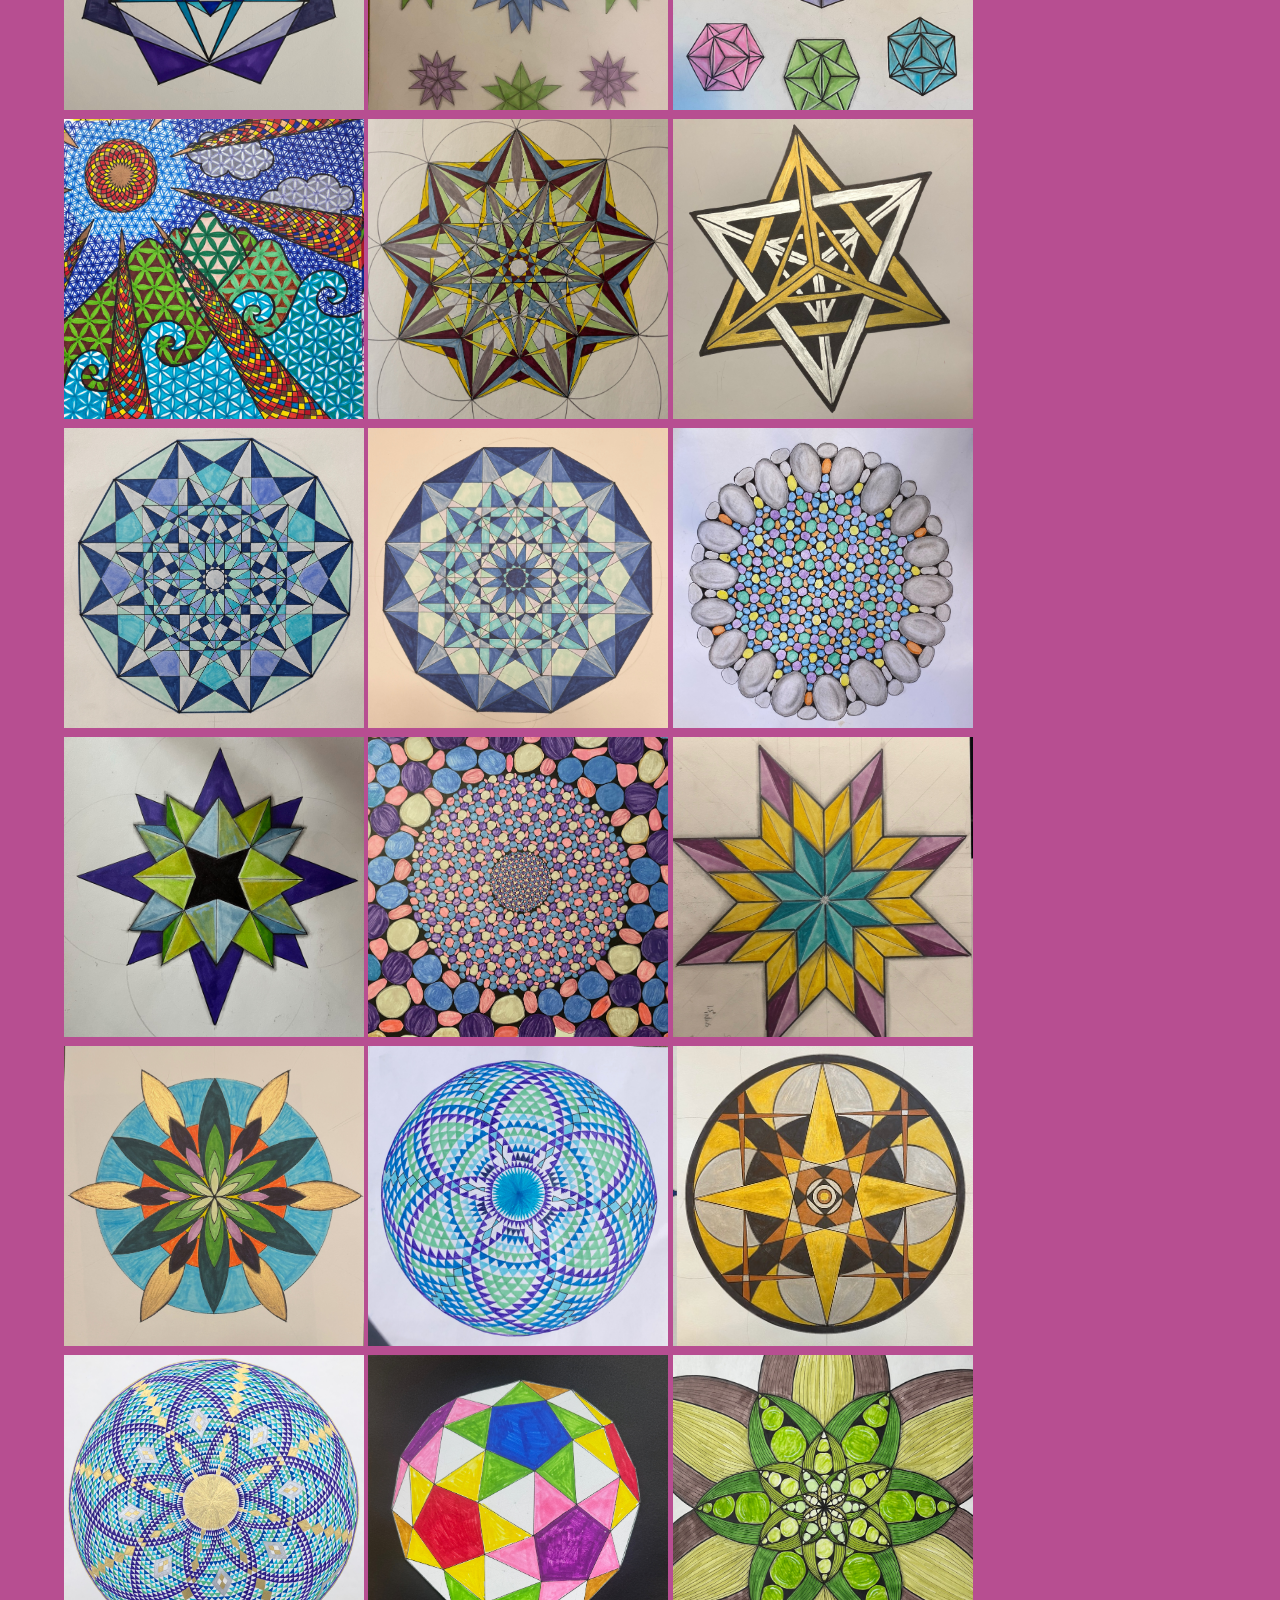
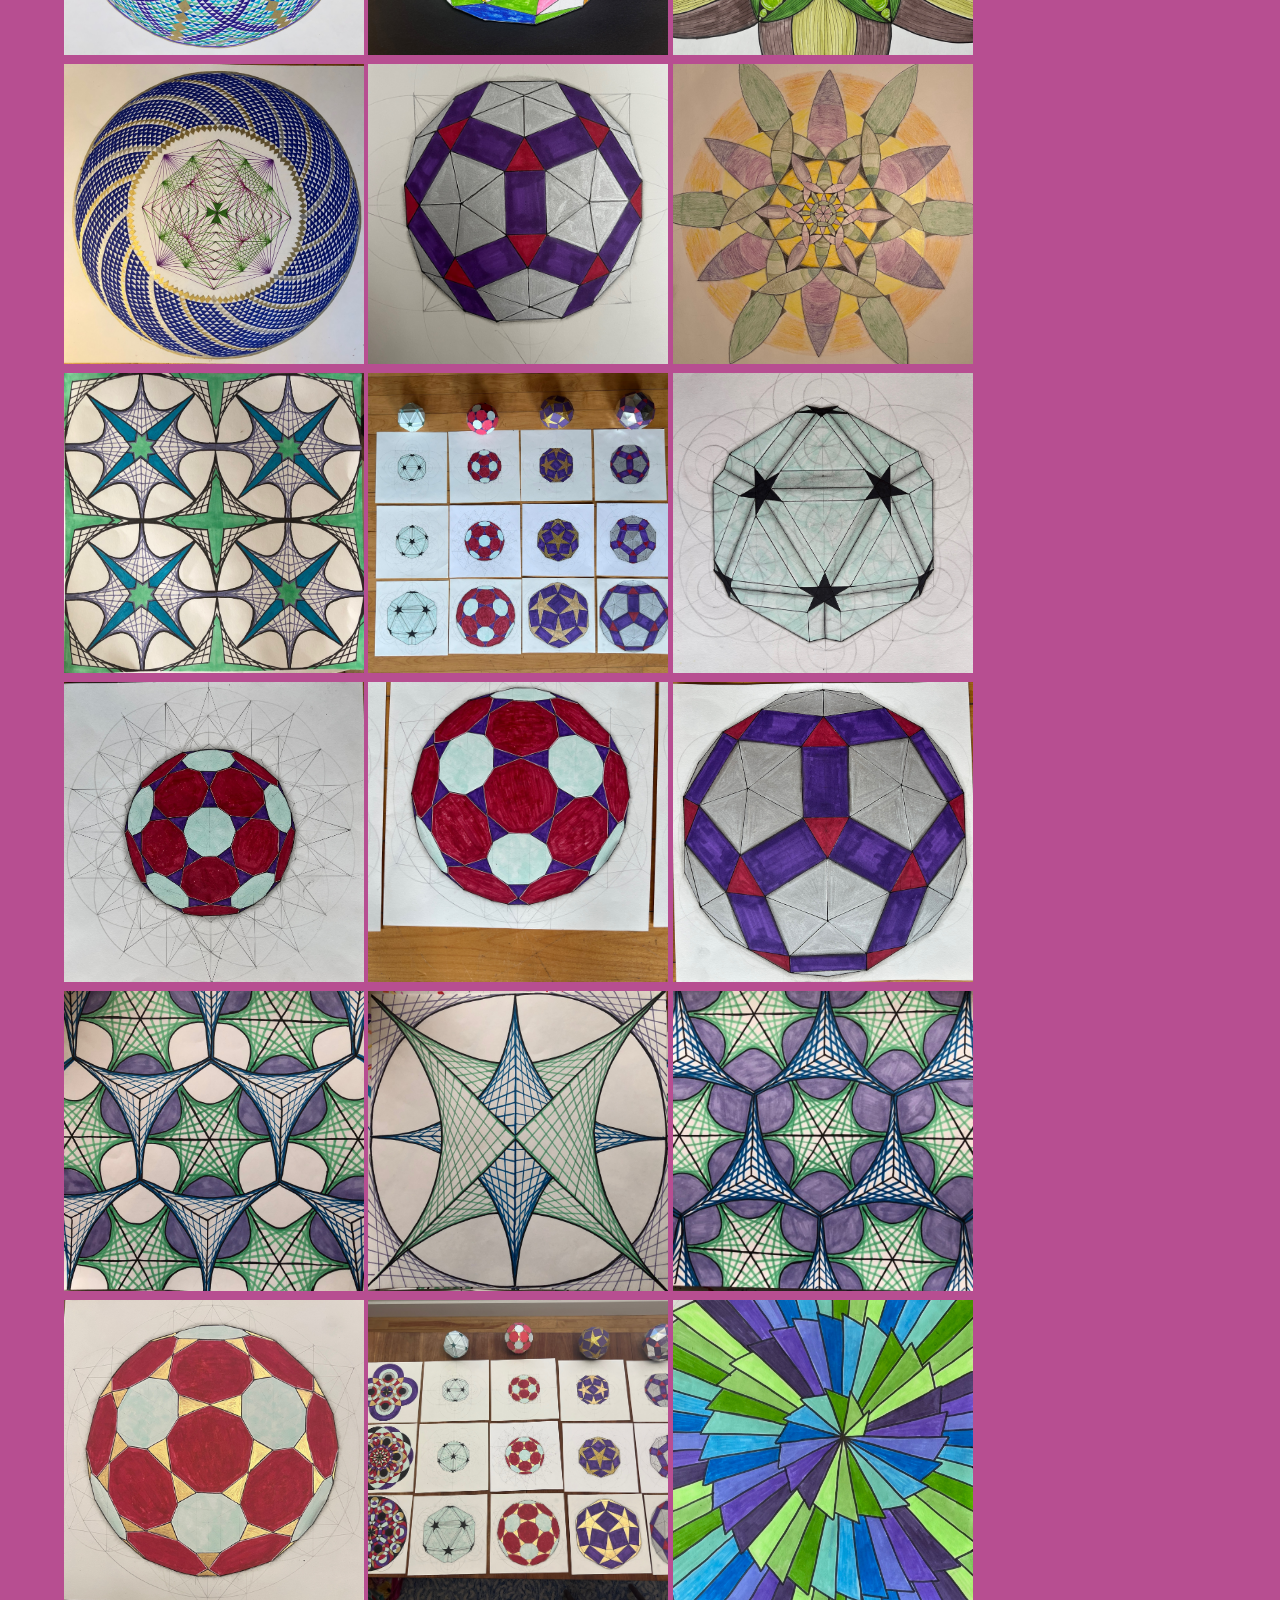
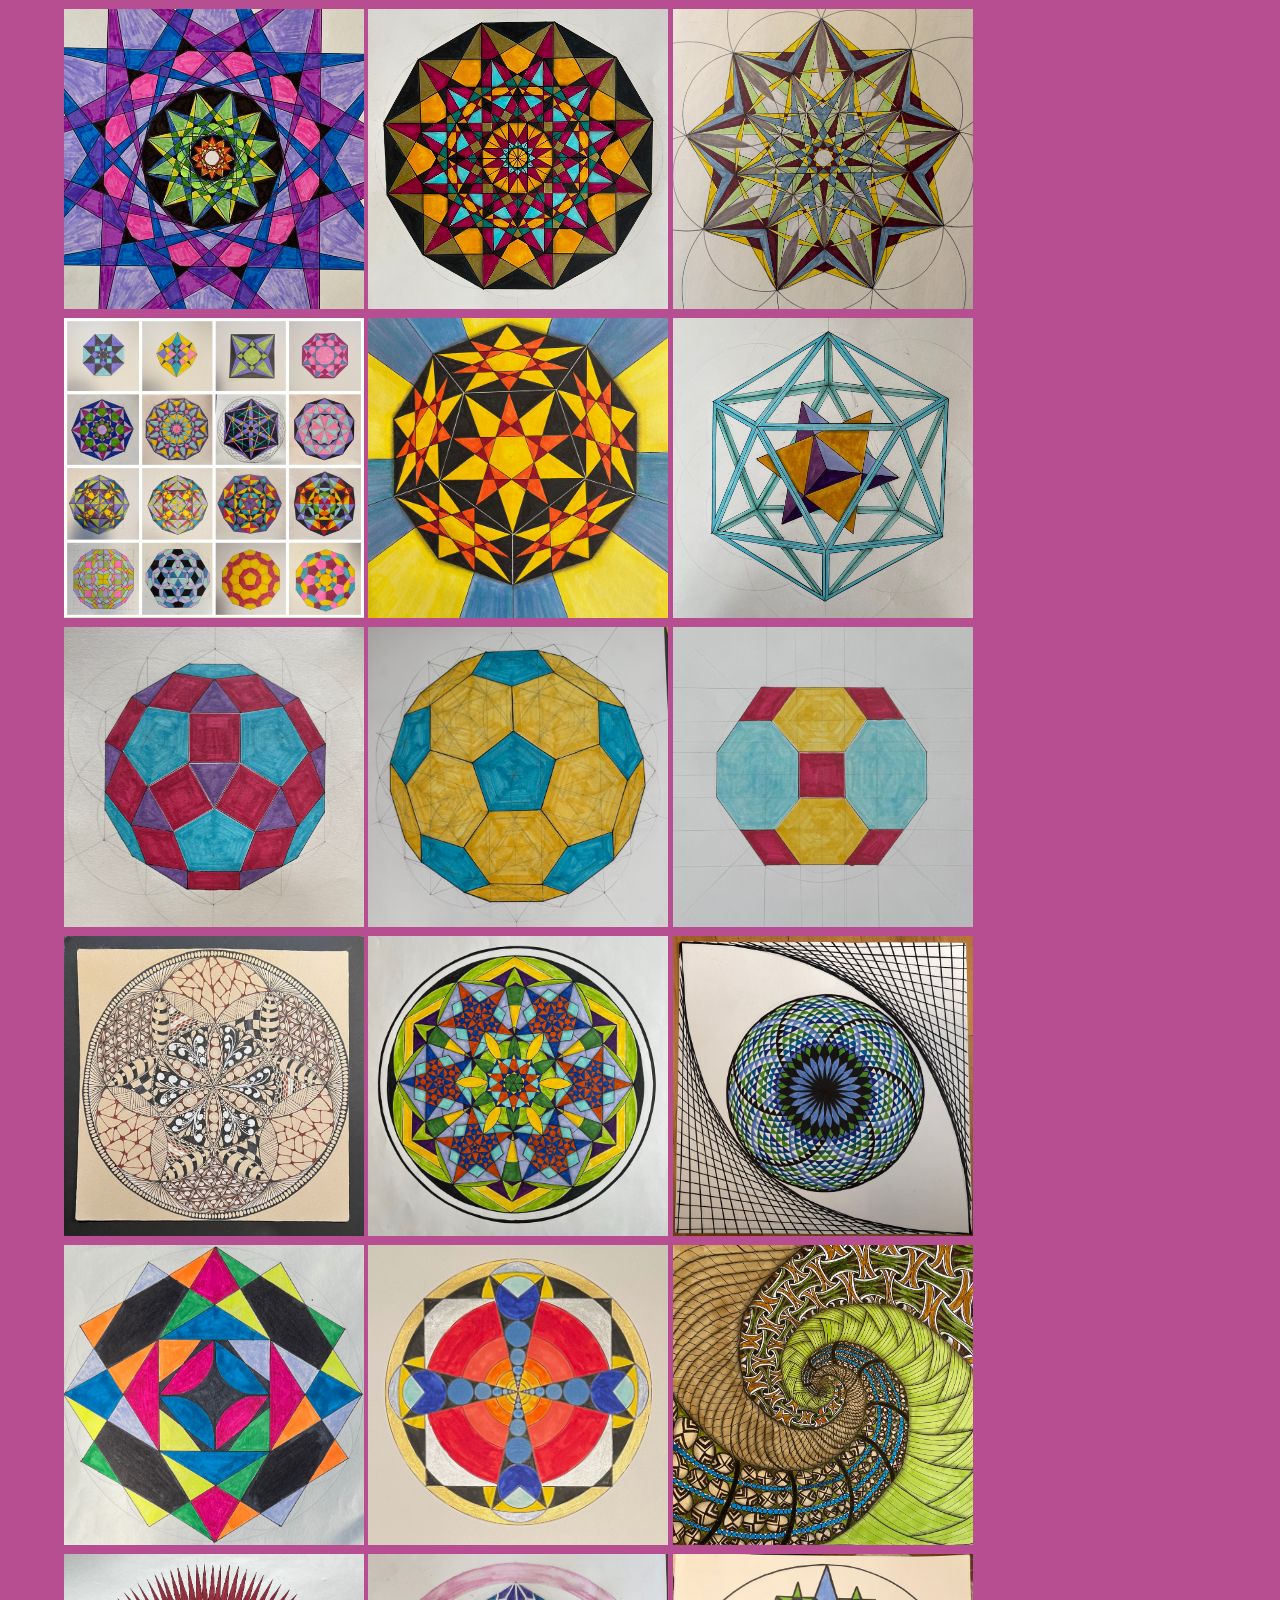
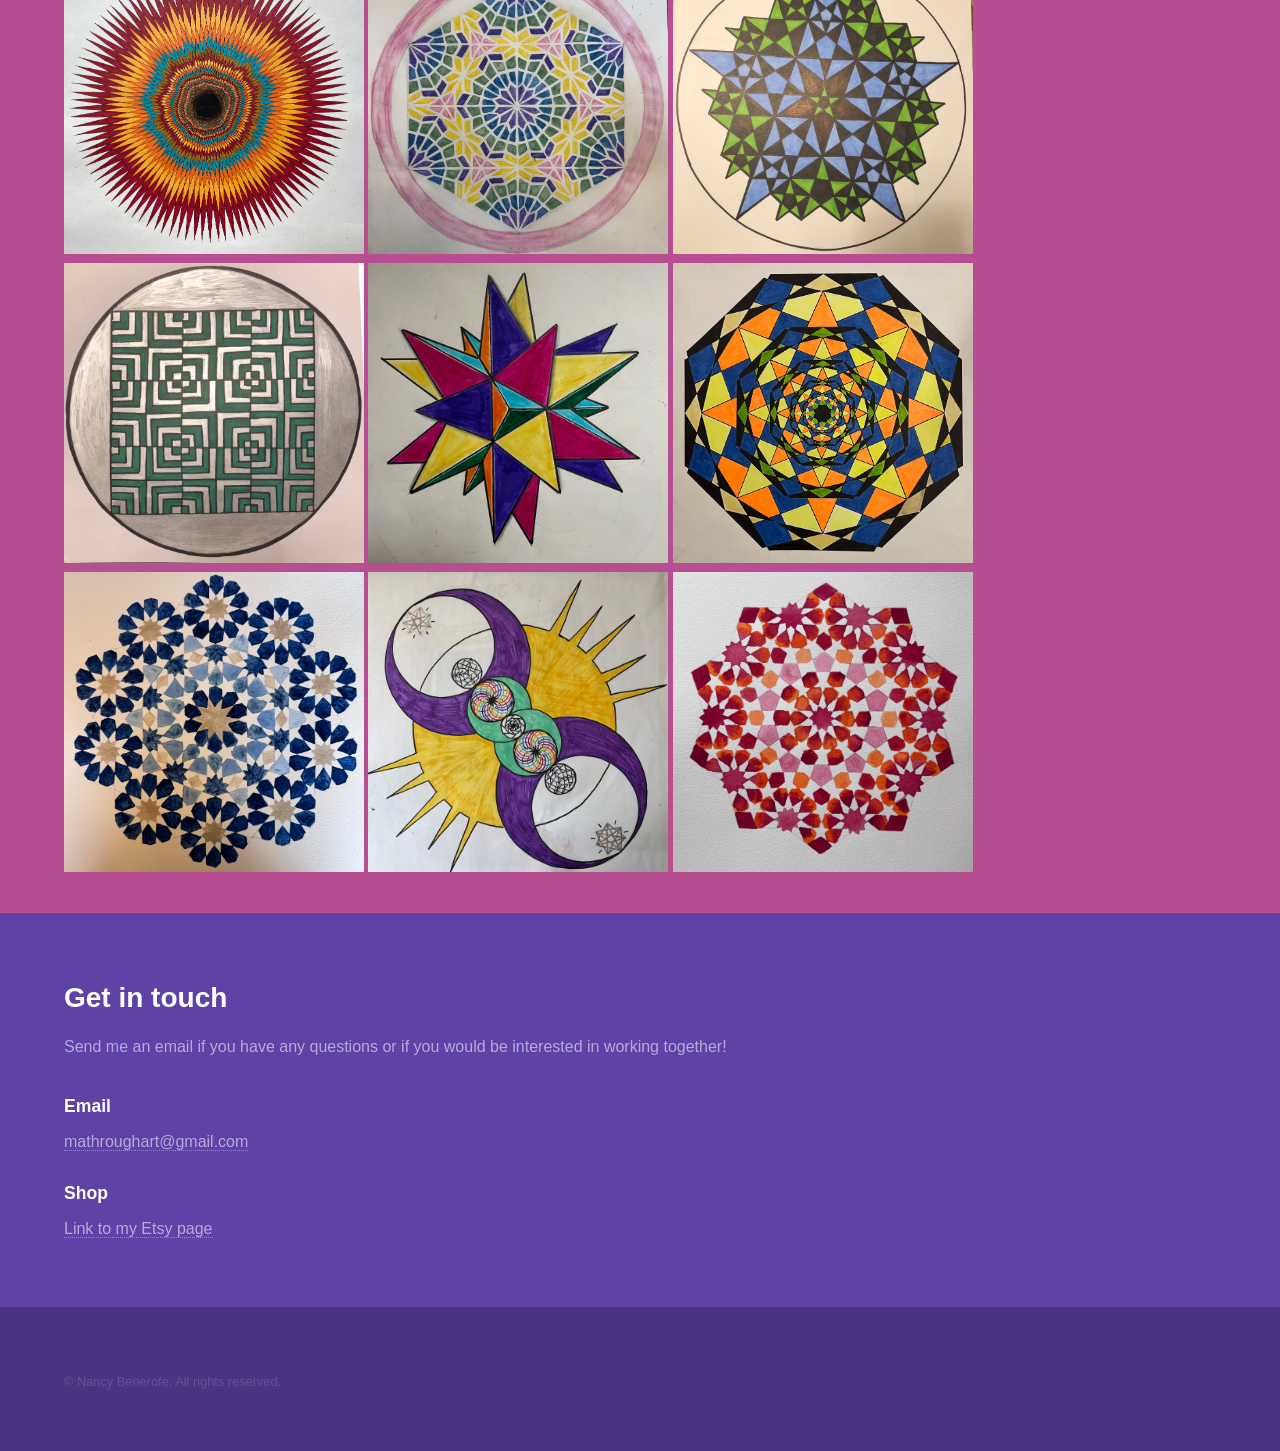
==== commit 76b8020e: "Image strip" ====
--- a/index.html
+++ b/index.html
@@ -58,8 +58,12 @@
 					</section>
 
 					<!--IMAGE STRIP, MTA-->
-					<section id="main" class="wrapper" style="padding: 0;">
-
+					<section class="image-strip">
+						<img src="images/mta1.png">
+						<img src="images/mta2.png">
+						<img src="images/mta3.png">
+						<img src="images/mta4.png">
+						<img src="images/mta5.png">
 					</section>
 
 					<!--CONNECTIVE GEOMETRY INTRO -->
@@ -87,8 +91,12 @@
 					</section>
 
 					<!--IMAGE STRIP, ConnGeo-->
-					<section id="main" class="wrapper" style="padding: 0;">
-
+					<section class="image-strip">
+						<img src="images/conngeo1.png">
+						<img src="images/conngeo2.png">
+						<img src="images/conngeo3.png">
+						<img src="images/conngeo4.png">
+						<img src="images/conngeo5.png">
 					</section>
 
 					<!--
--- a/styles.css
+++ b/styles.css
@@ -3929,4 +3929,49 @@
         display: block;
         margin: 0 auto 16px;
     }
+}
+
+.image-strip {
+    display: flex;
+    gap: 12px;
+    width: 100%;
+    margin: 2rem 0;
+}
+
+.image-strip img {
+    flex: 1 1 0;
+    min-width: 0;
+    height: 260px;
+    object-fit: cover;
+    object-position: center;
+    border-radius: 8px;
+    display: block;
+}
+
+/* Tablet: slightly shorter strip */
+@media (max-width: 900px) {
+    .image-strip {
+        gap: 8px;
+    }
+
+    .image-strip img {
+        height: 180px;
+    }
+}
+
+/* Mobile: horizontal swipe strip */
+@media (max-width: 600px) {
+    .image-strip {
+        overflow-x: auto;
+        gap: 8px;
+        padding-bottom: 8px;
+        scroll-snap-type: x mandatory;
+        -webkit-overflow-scrolling: touch;
+    }
+
+    .image-strip img {
+        flex: 0 0 70%;
+        height: 200px;
+        scroll-snap-align: start;
+    }
 }
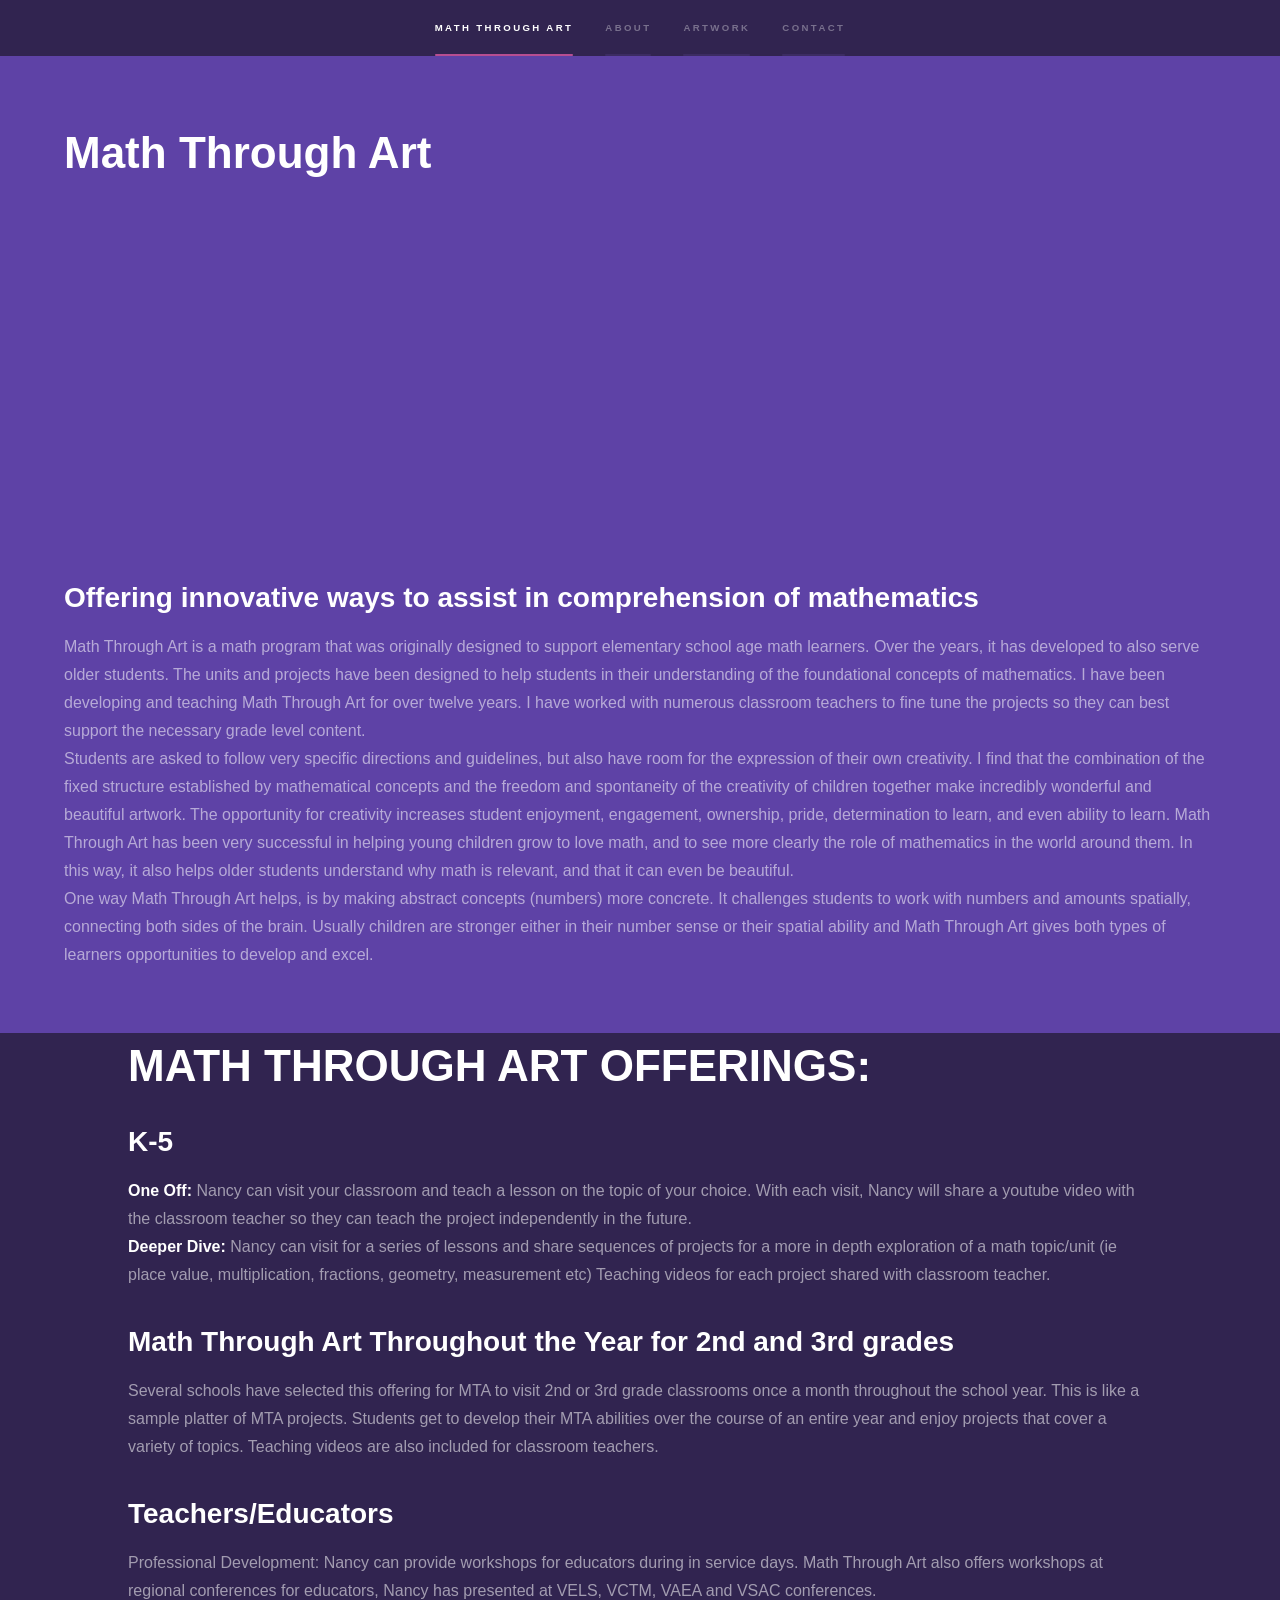
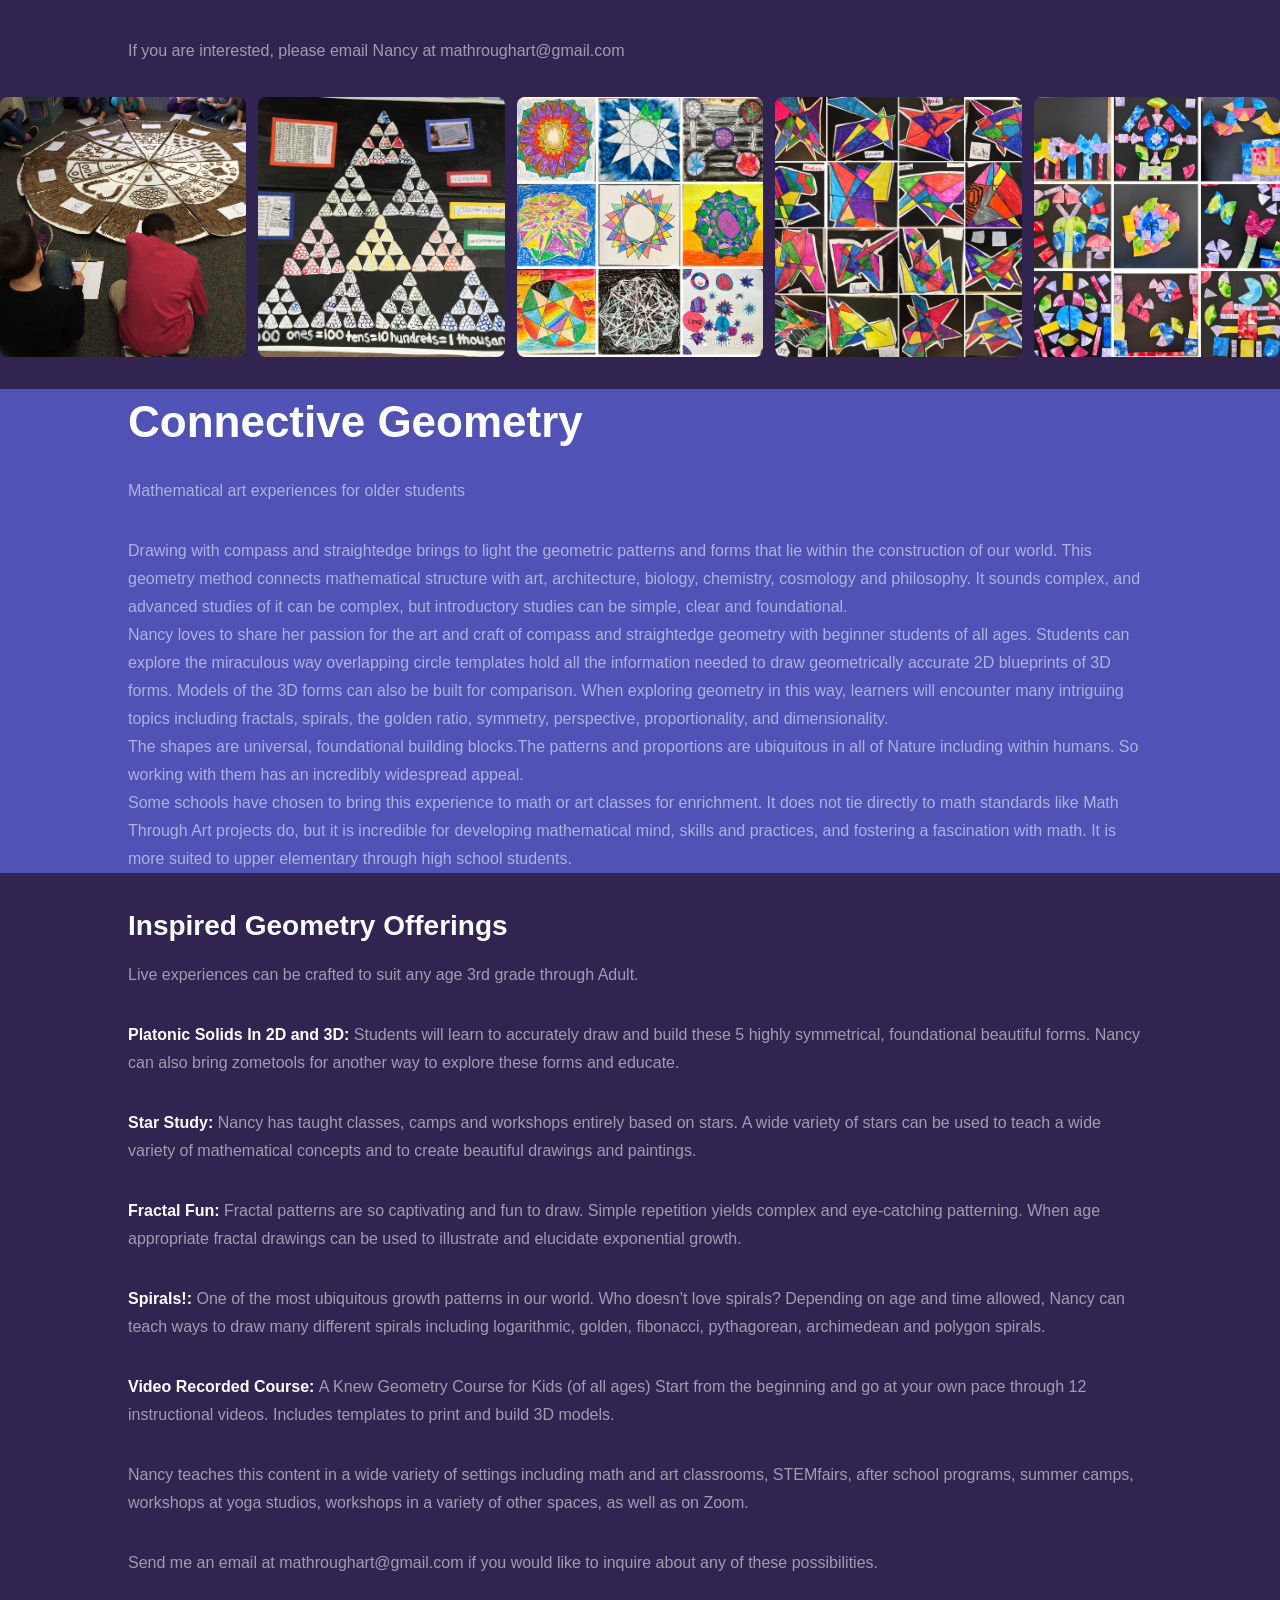
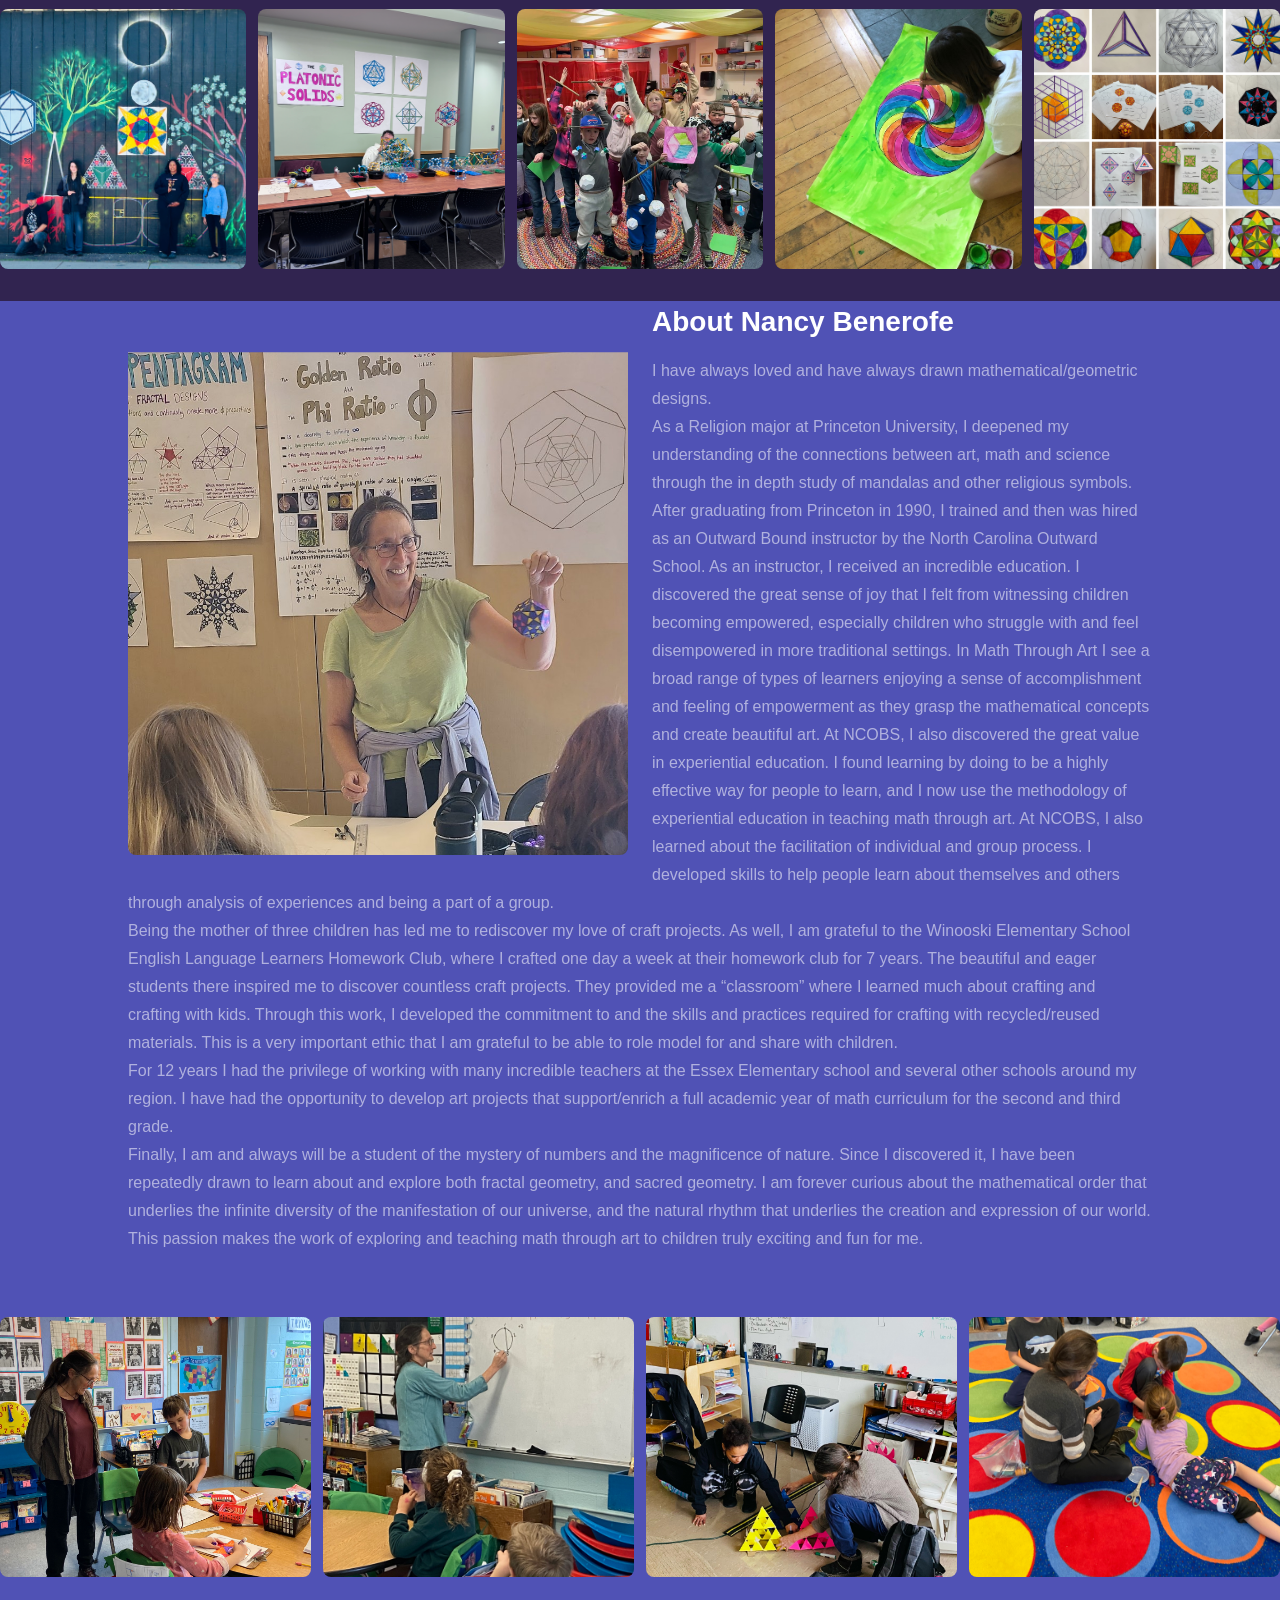
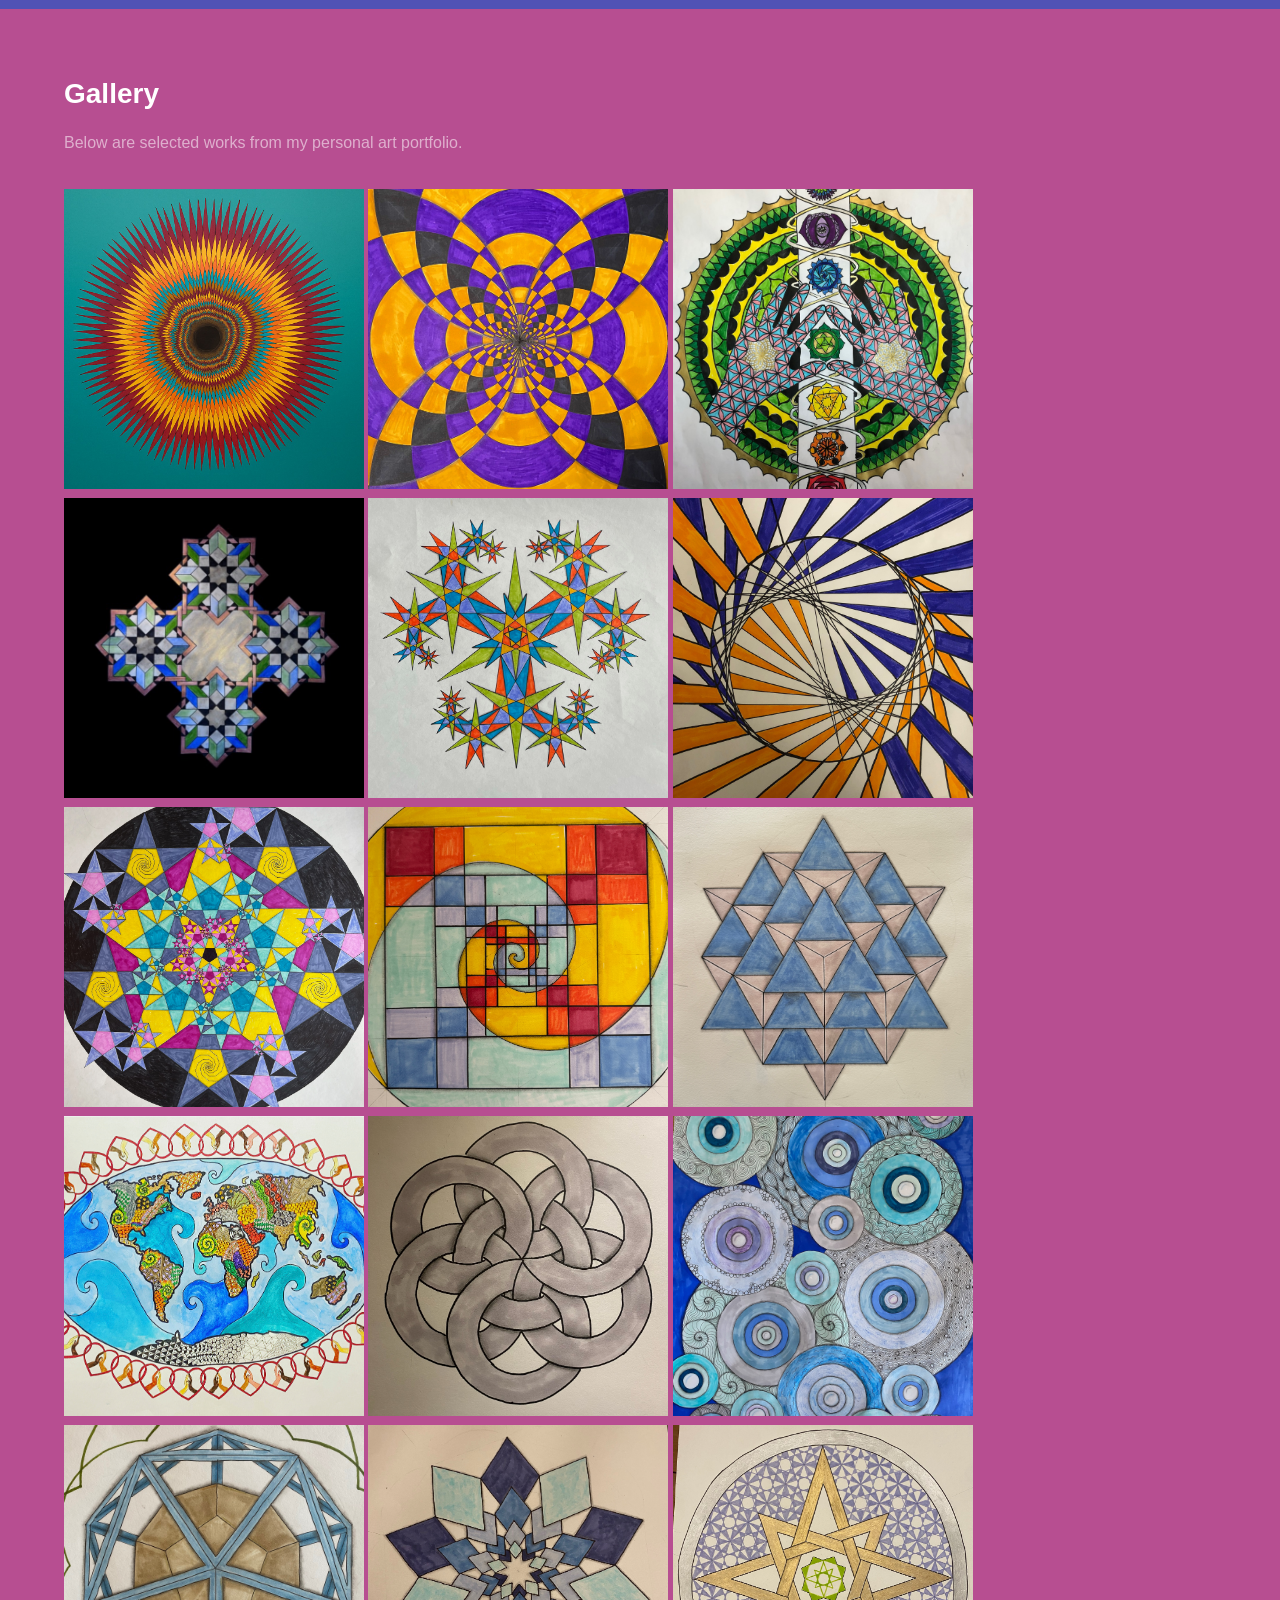
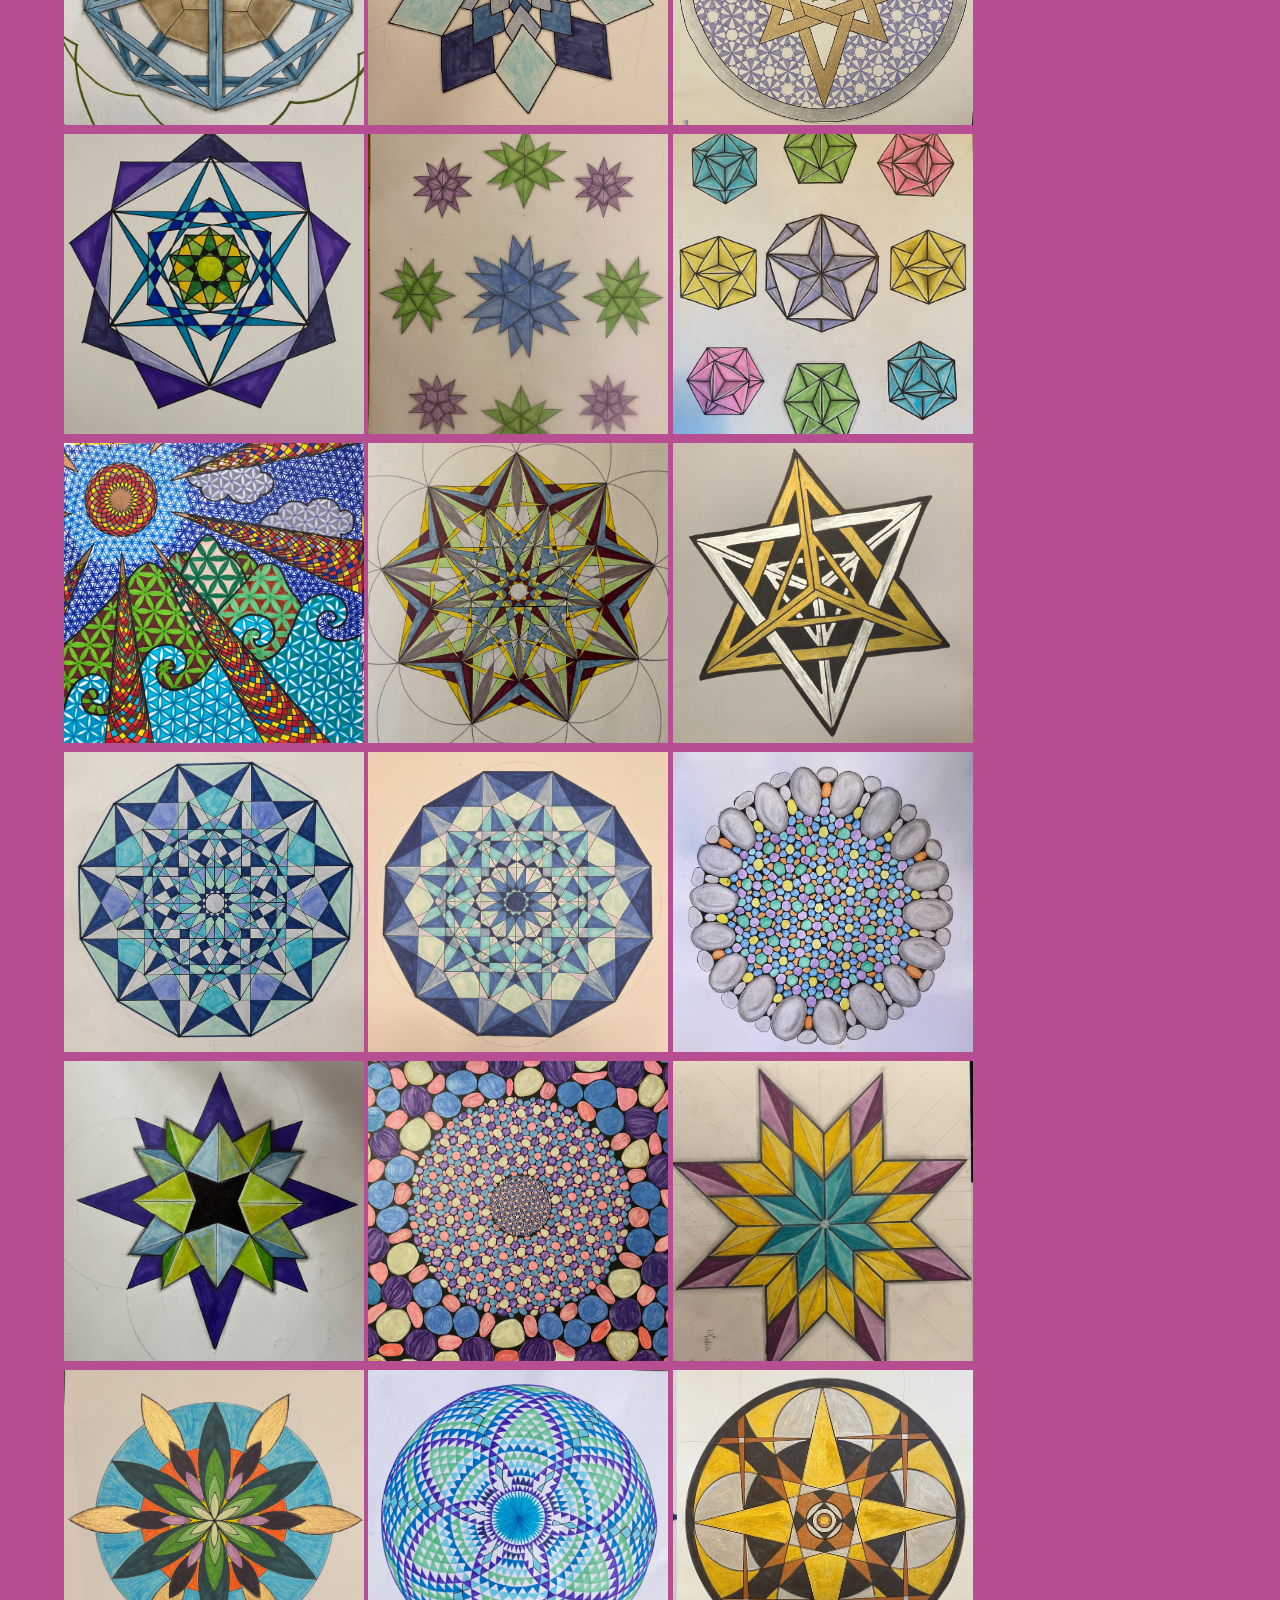
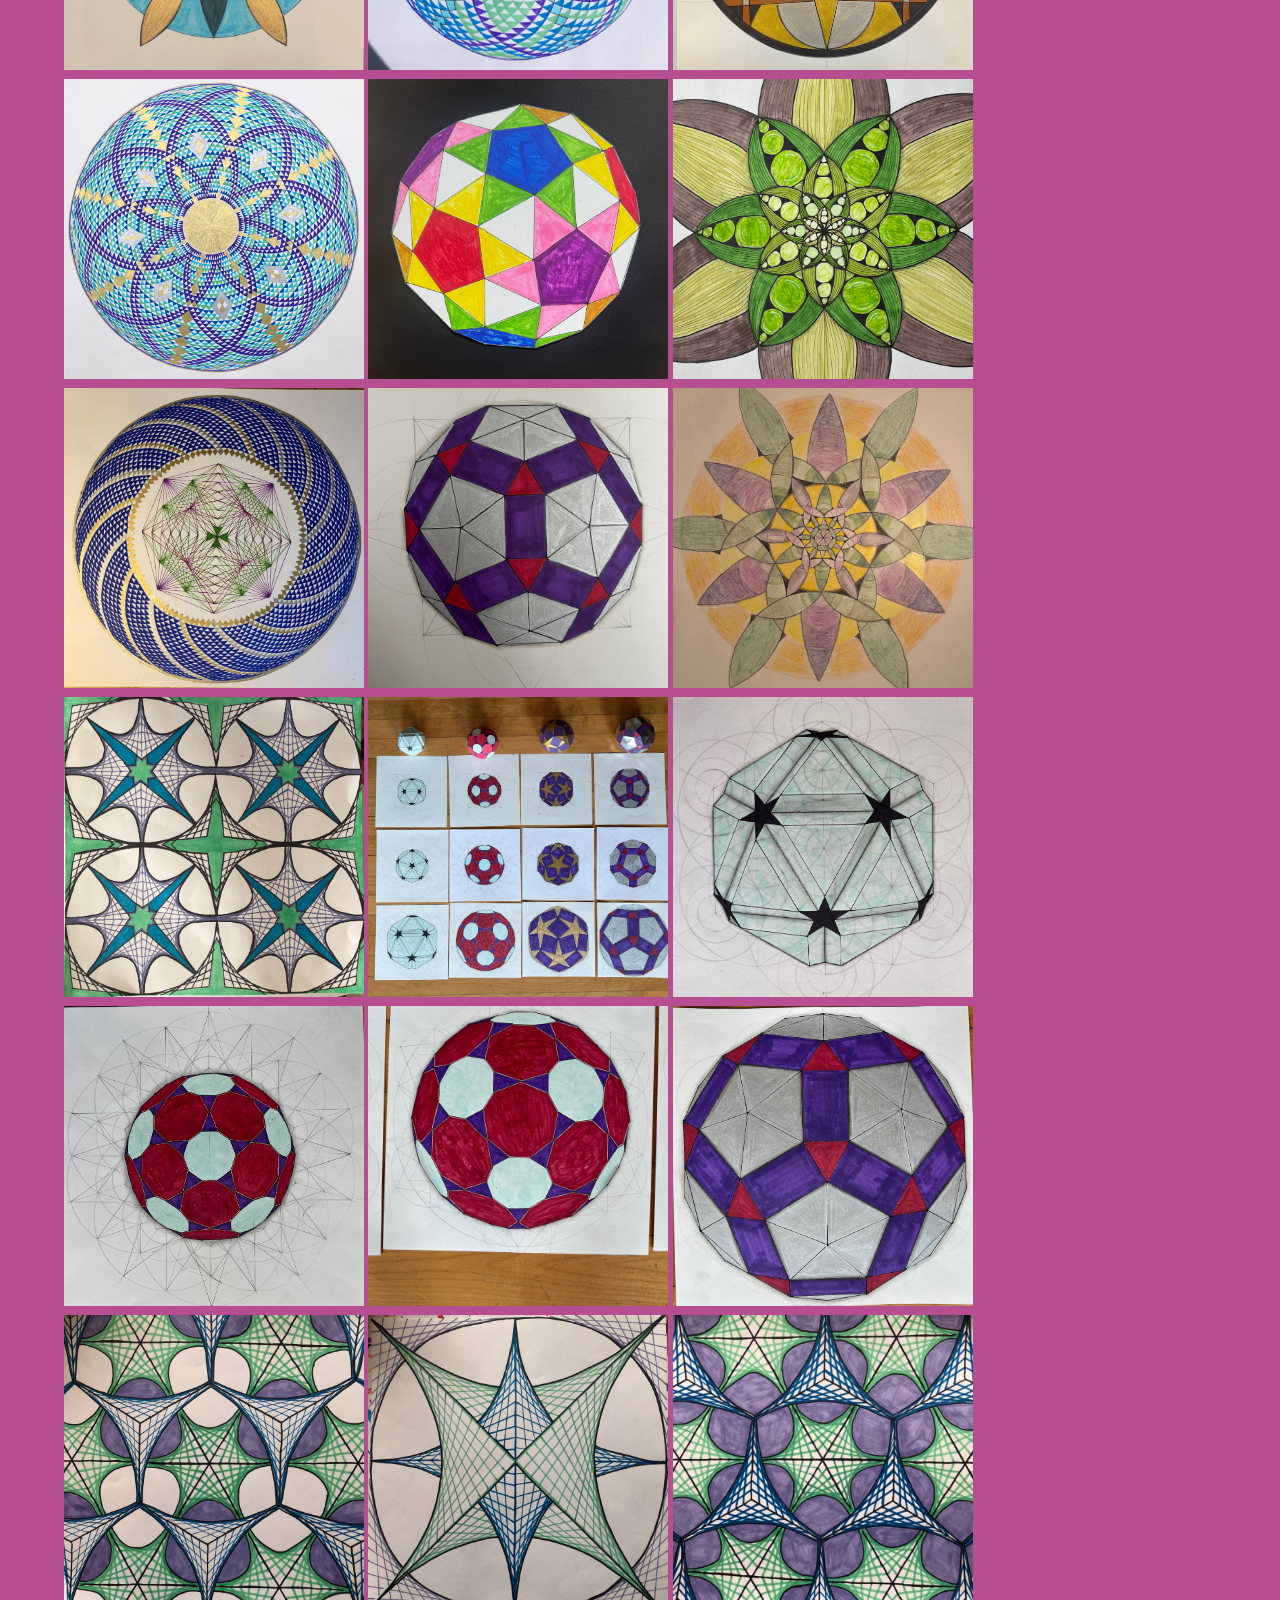
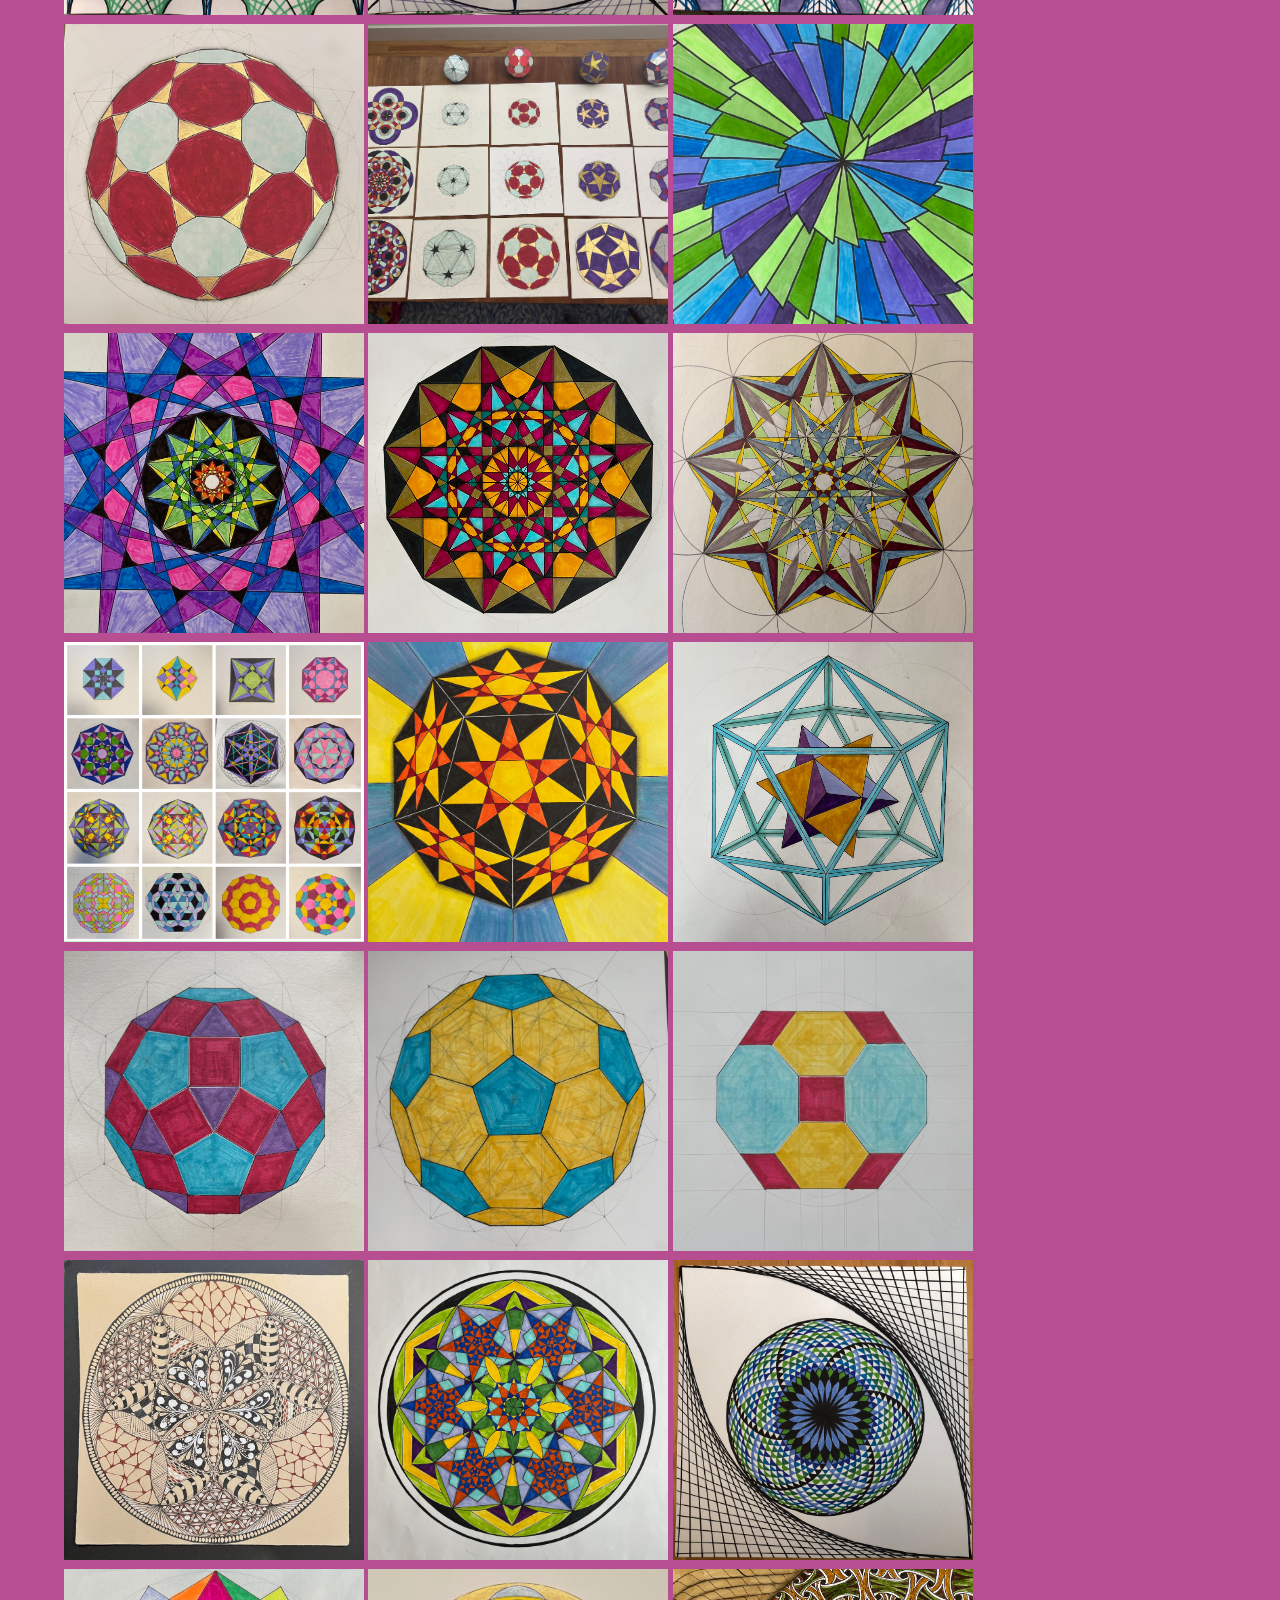
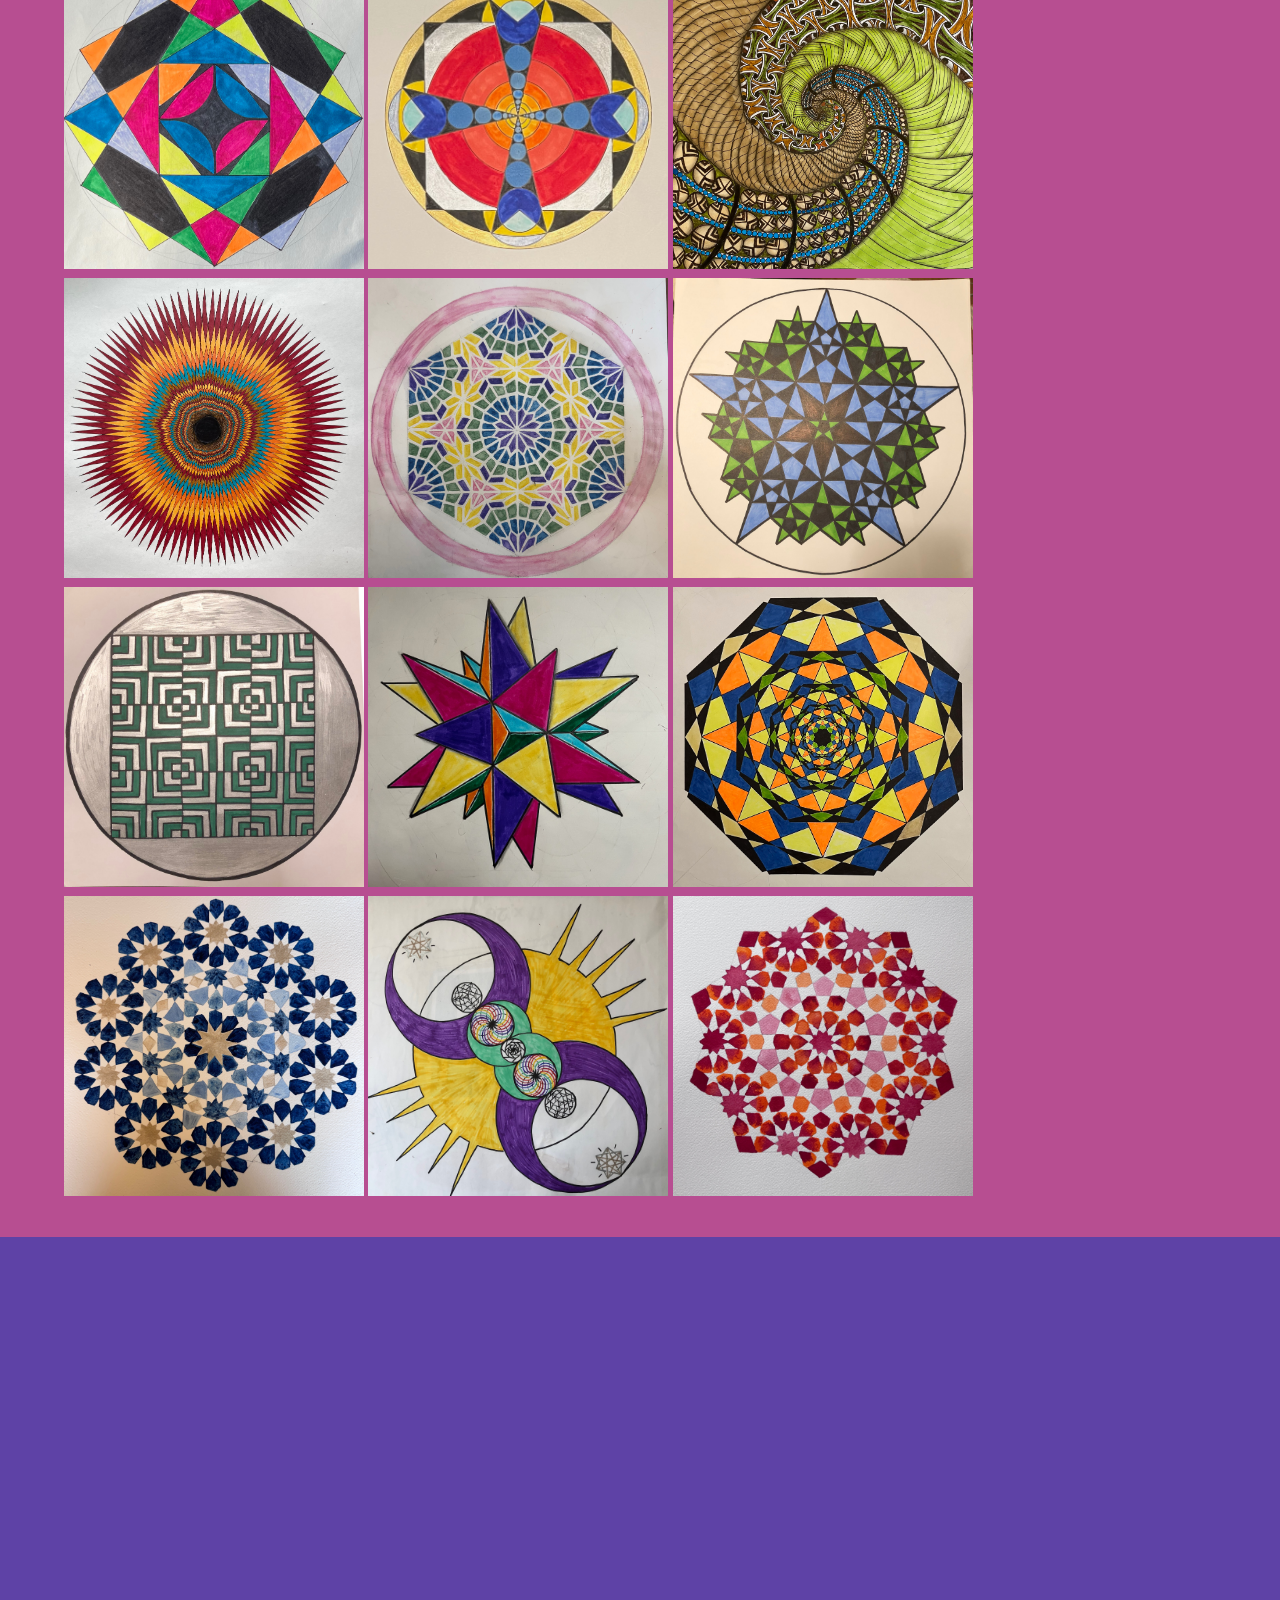
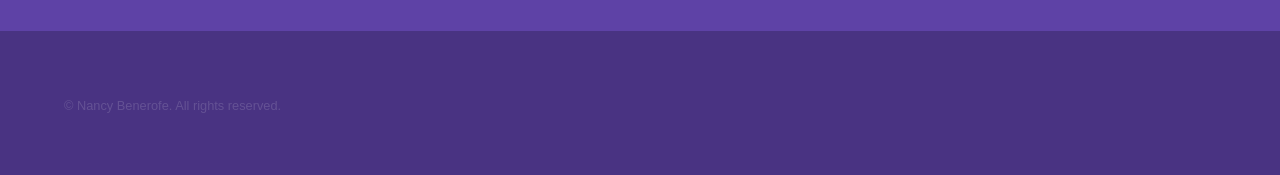
==== commit 79c80fad: "uncomment and change class of teaching pics" ====
--- a/index.html
+++ b/index.html
@@ -3,7 +3,7 @@
 <head>
     <meta charset="UTF-8">
     <meta name="viewport" content="width=device-width, initial-scale=1.0">
-    <title>Nancy Benerofe</title>
+    <title>Math Through Art</title>
     <link rel="stylesheet" href="styles.css">
 </head>
 <body class="is-preload">
@@ -98,17 +98,6 @@
 						<img src="images/conngeo4.png">
 						<img src="images/conngeo5.png">
 					</section>
-
-					<!--
-					<section>
-						<div class="gallery" style="padding-left: 10%; padding-right: 10%; padding-bottom: 5%;">
-							<img src="images/IMG_0338.jpeg"  alt="">
-							<img src="images/IMG_1082.jpeg"  alt="">
-							<img src="images/IMG_4097.jpeg"  alt="">
-							<img src="images/IMG_0408.jpeg"  alt="">
-						</div>
-					</section>
-					-->
 
 					<!-- ABOUT SECTION -->
 					<section id="one" style="background-color: #5052b5">
@@ -126,6 +115,15 @@
 								</div>
 							</div>
 						</section>
+					
+					<section>
+						<div class="image-strip">
+							<img src="images/IMG_0338.jpeg" alt="">
+							<img src="images/IMG_1082.jpeg" alt="">
+							<img src="images/IMG_4097.jpeg" alt="">
+							<img src="images/IMG_0408.jpeg" alt="">
+						</div>
+					</section>
 
 					<!-- GALLERY SECTION -->
 					<section id="two" style="background-color: #b74e91;" class="wrapper style3 fade-up">
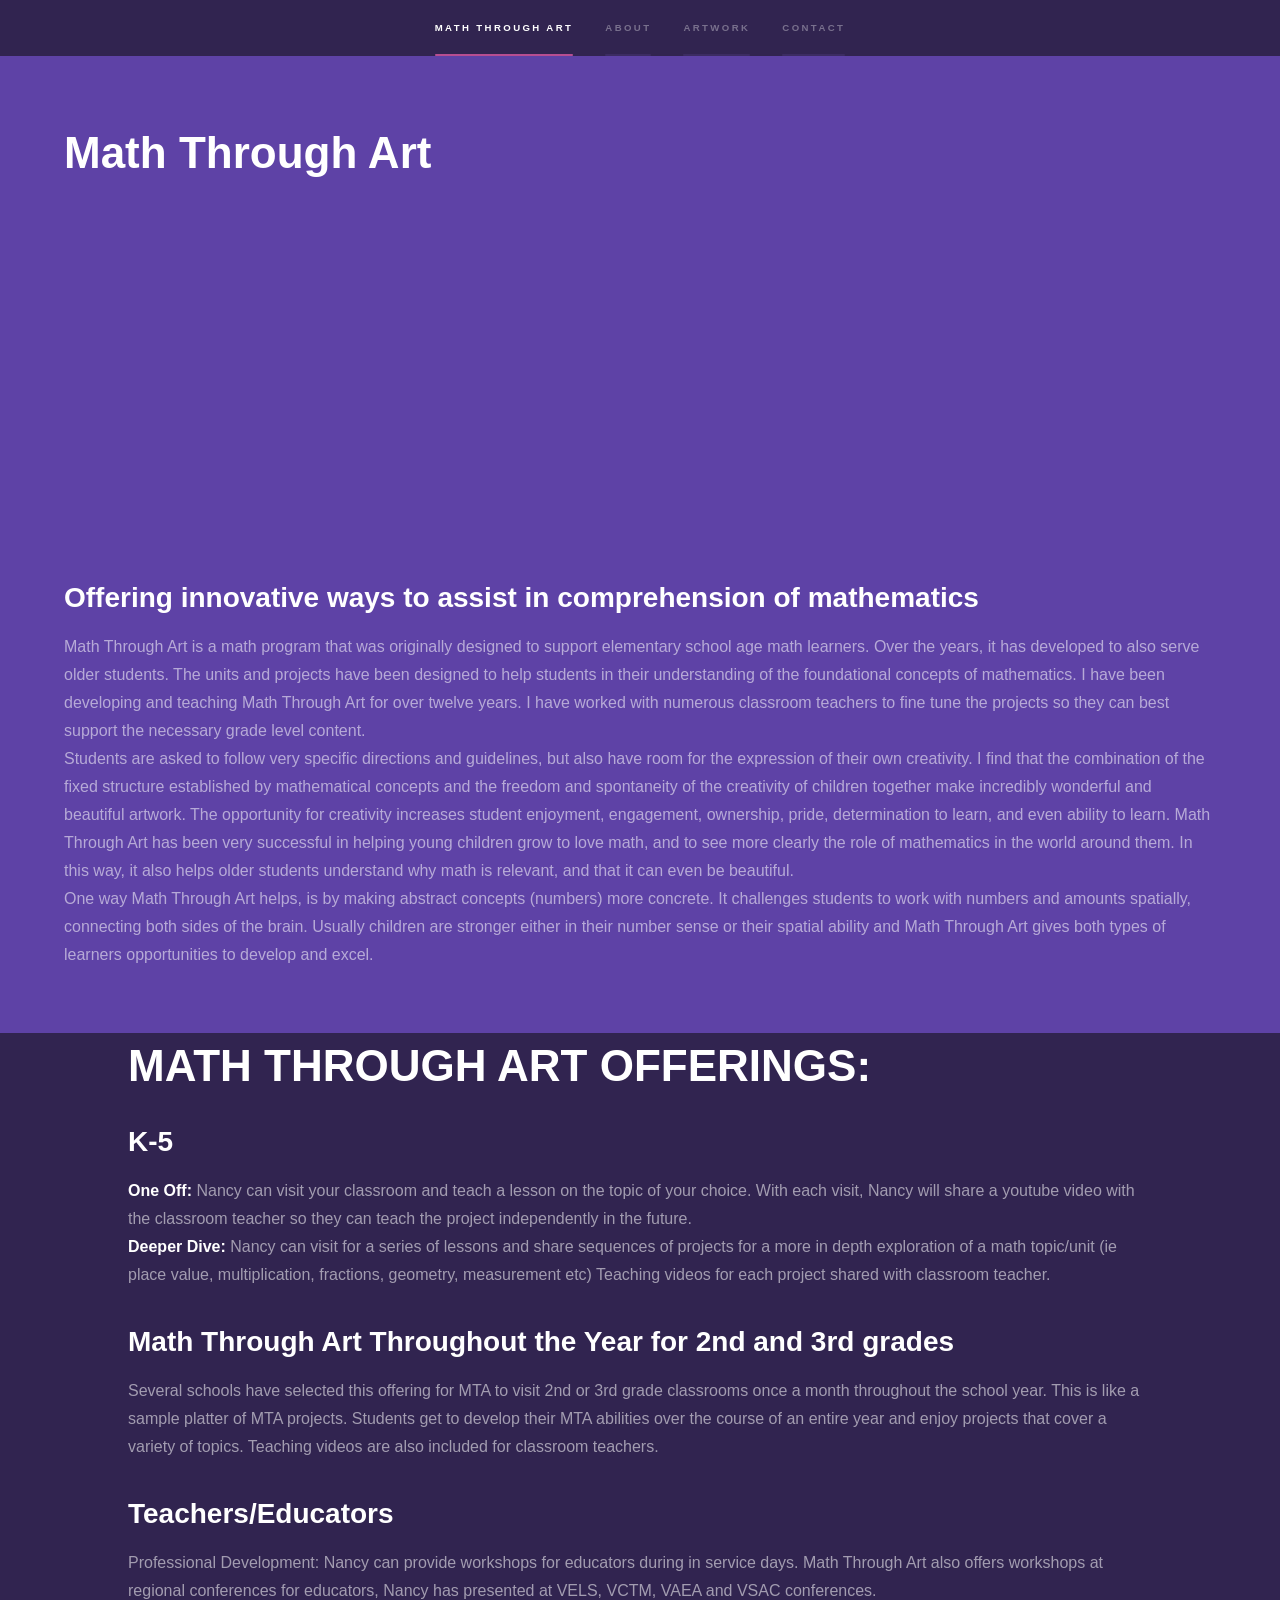
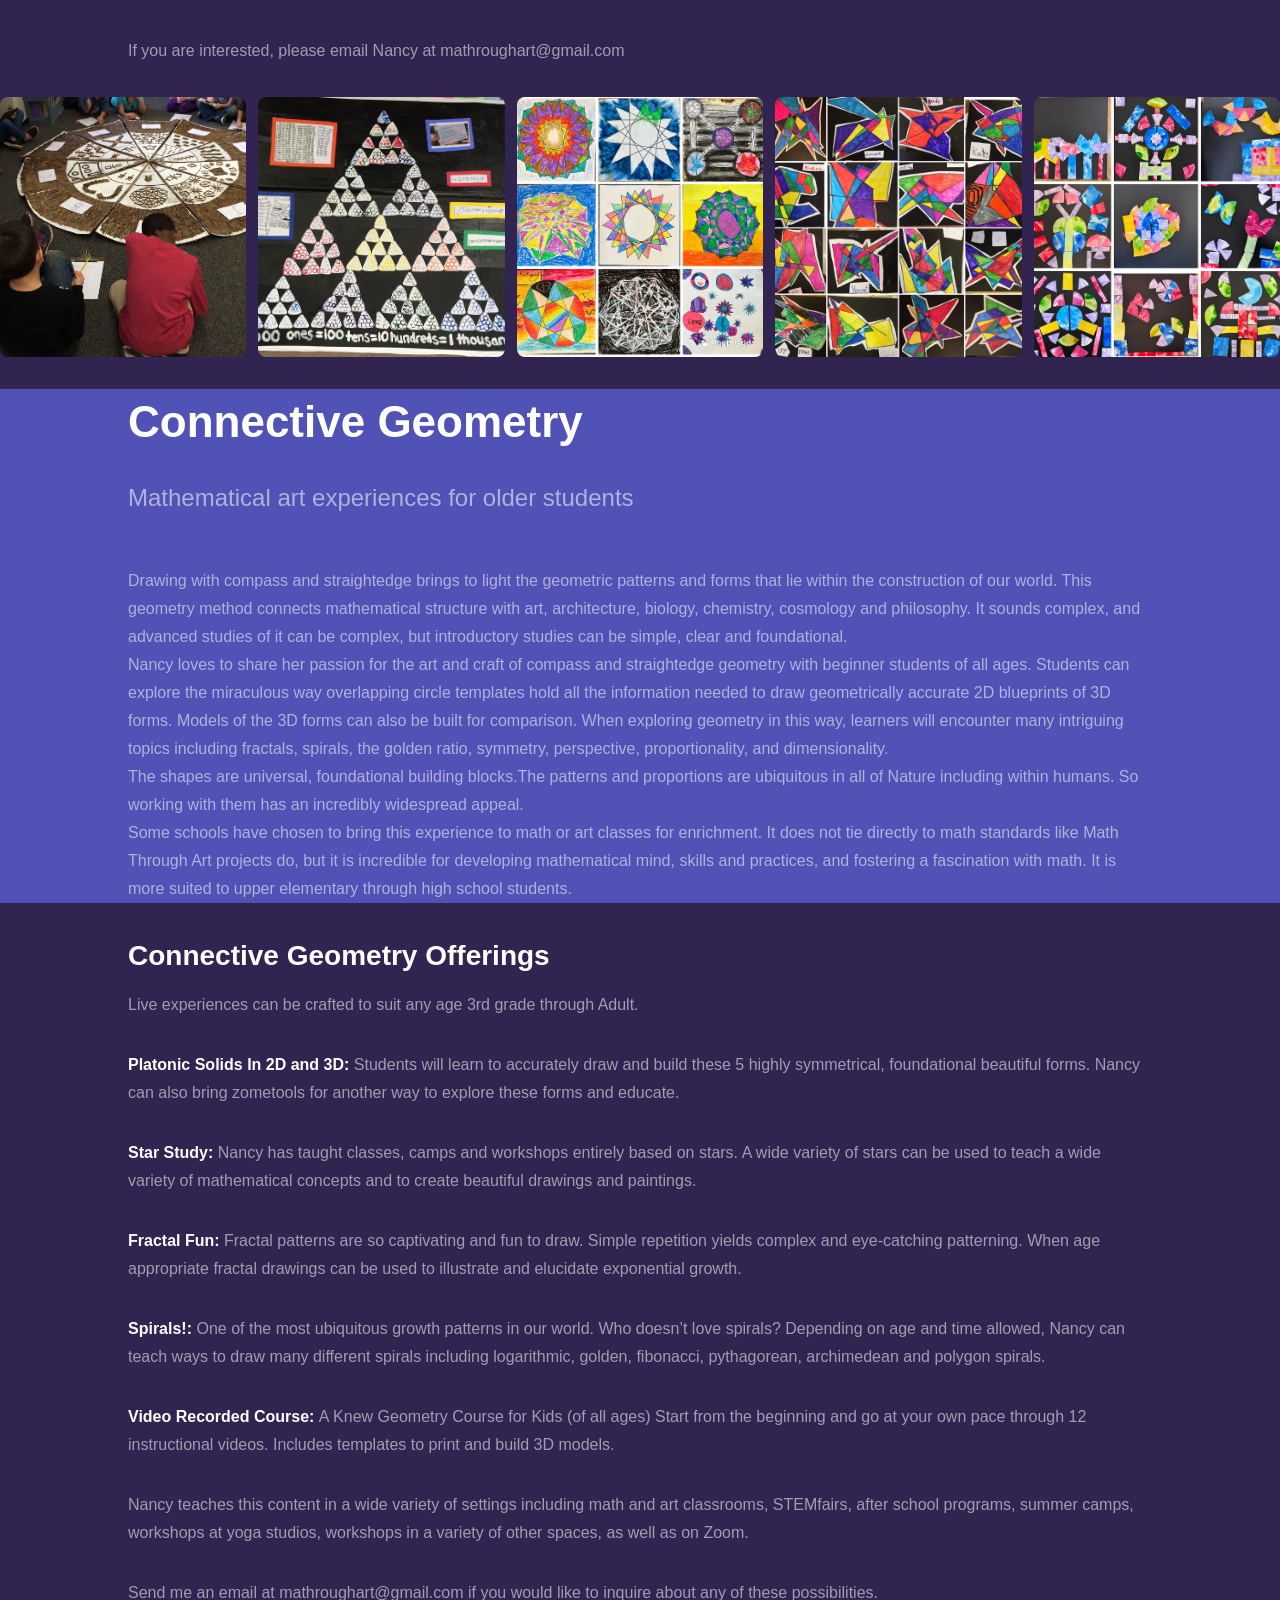
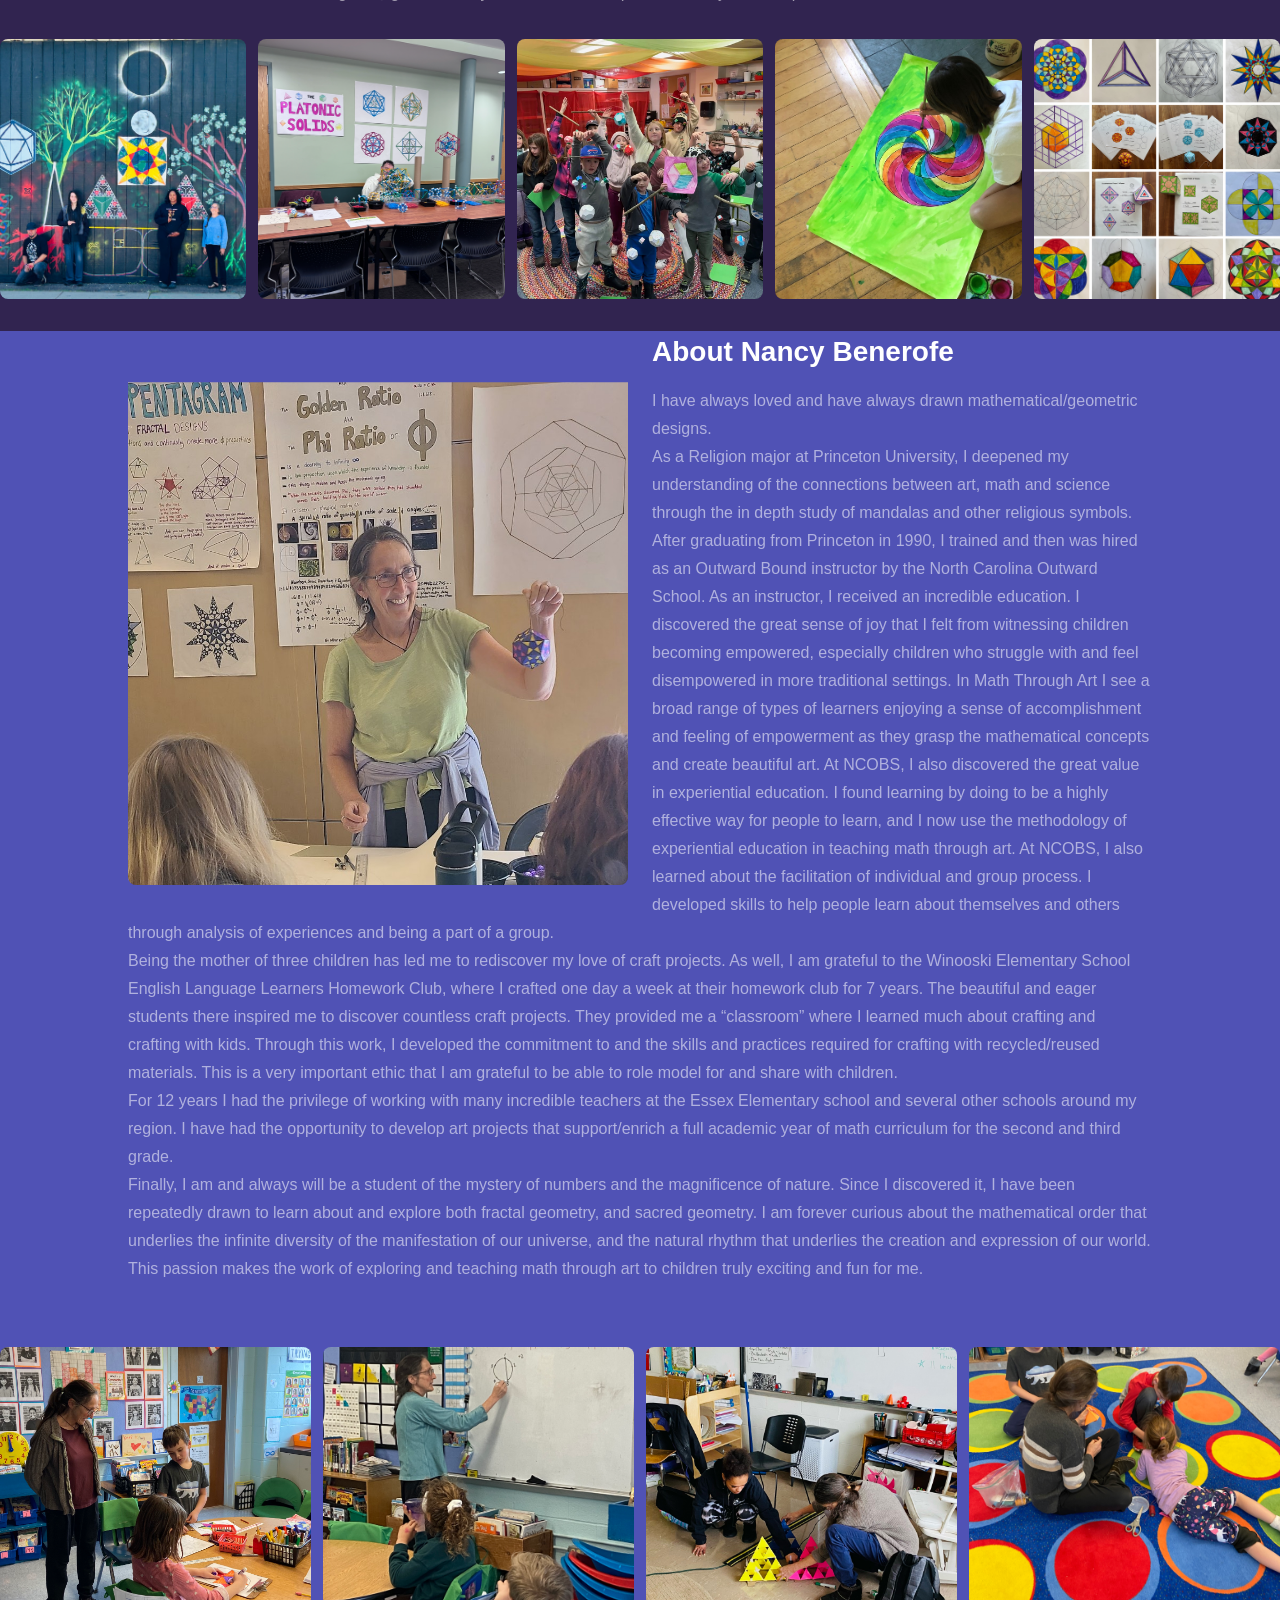
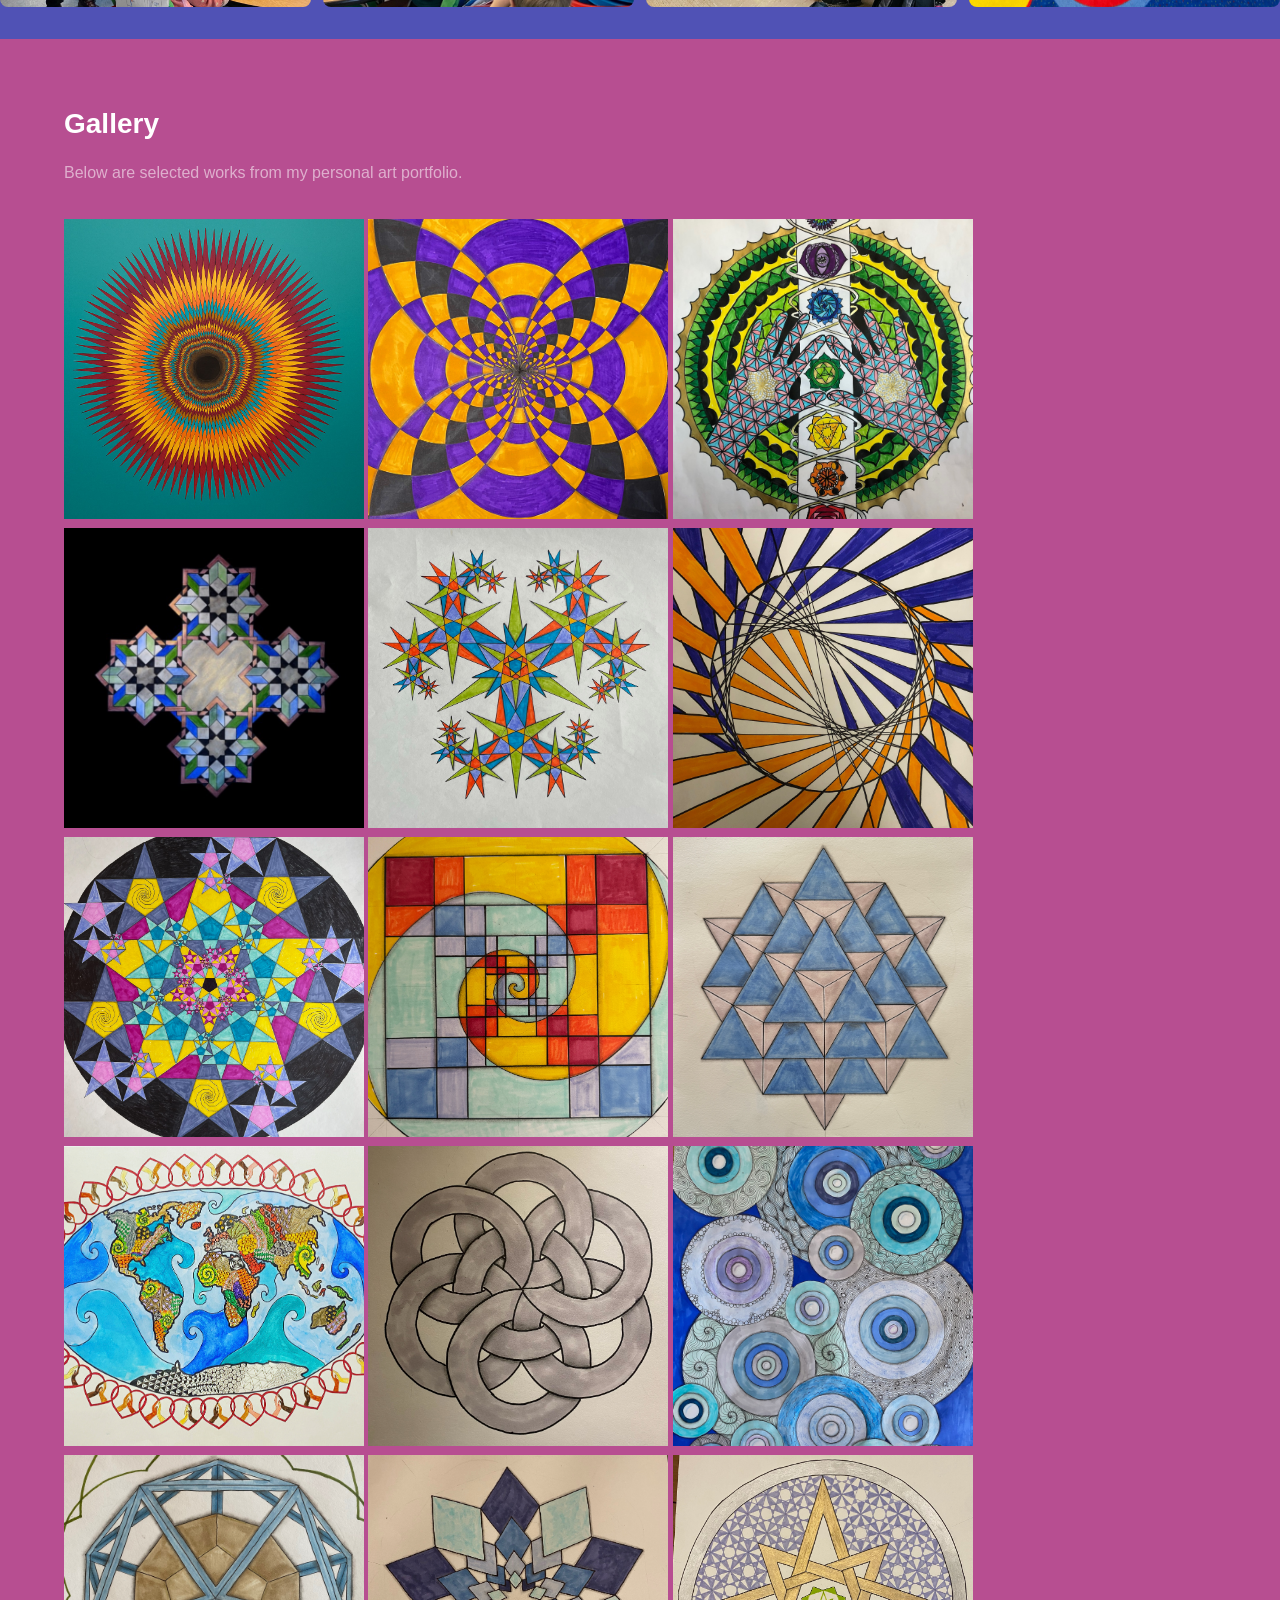
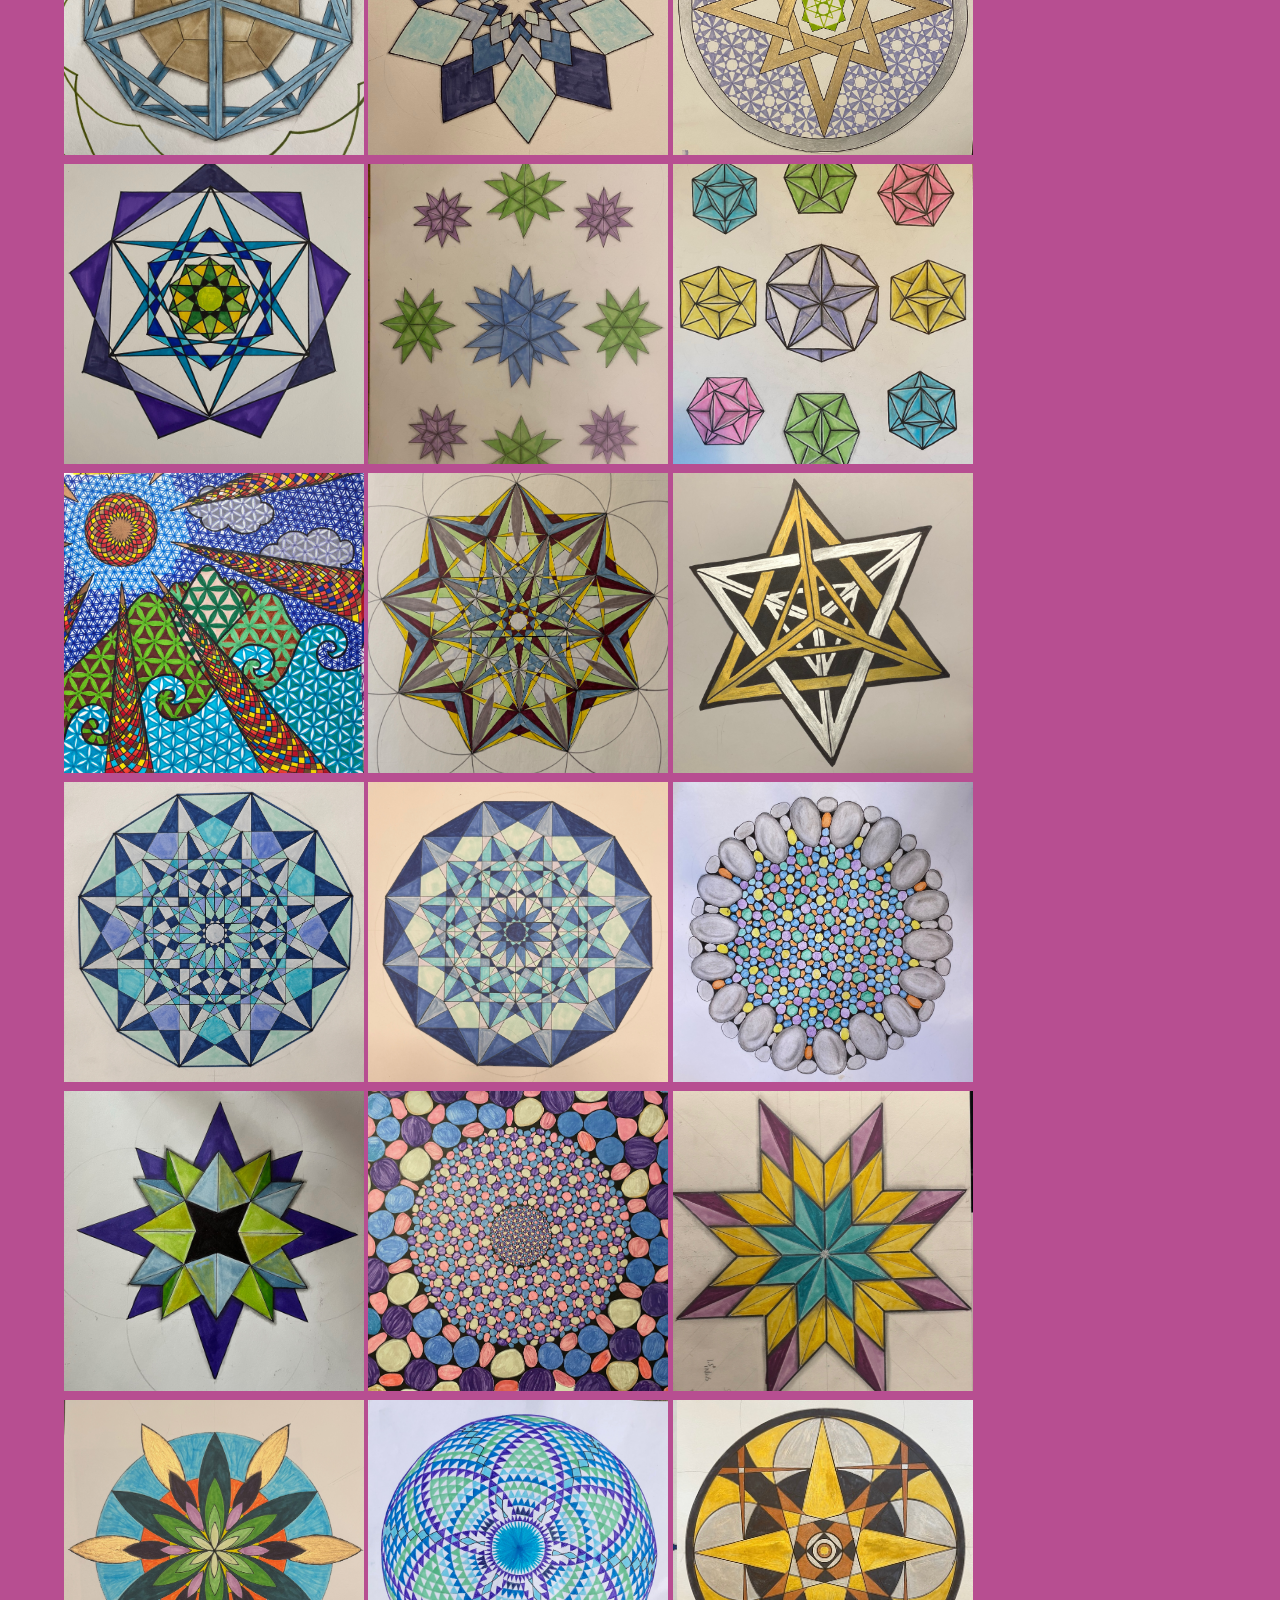
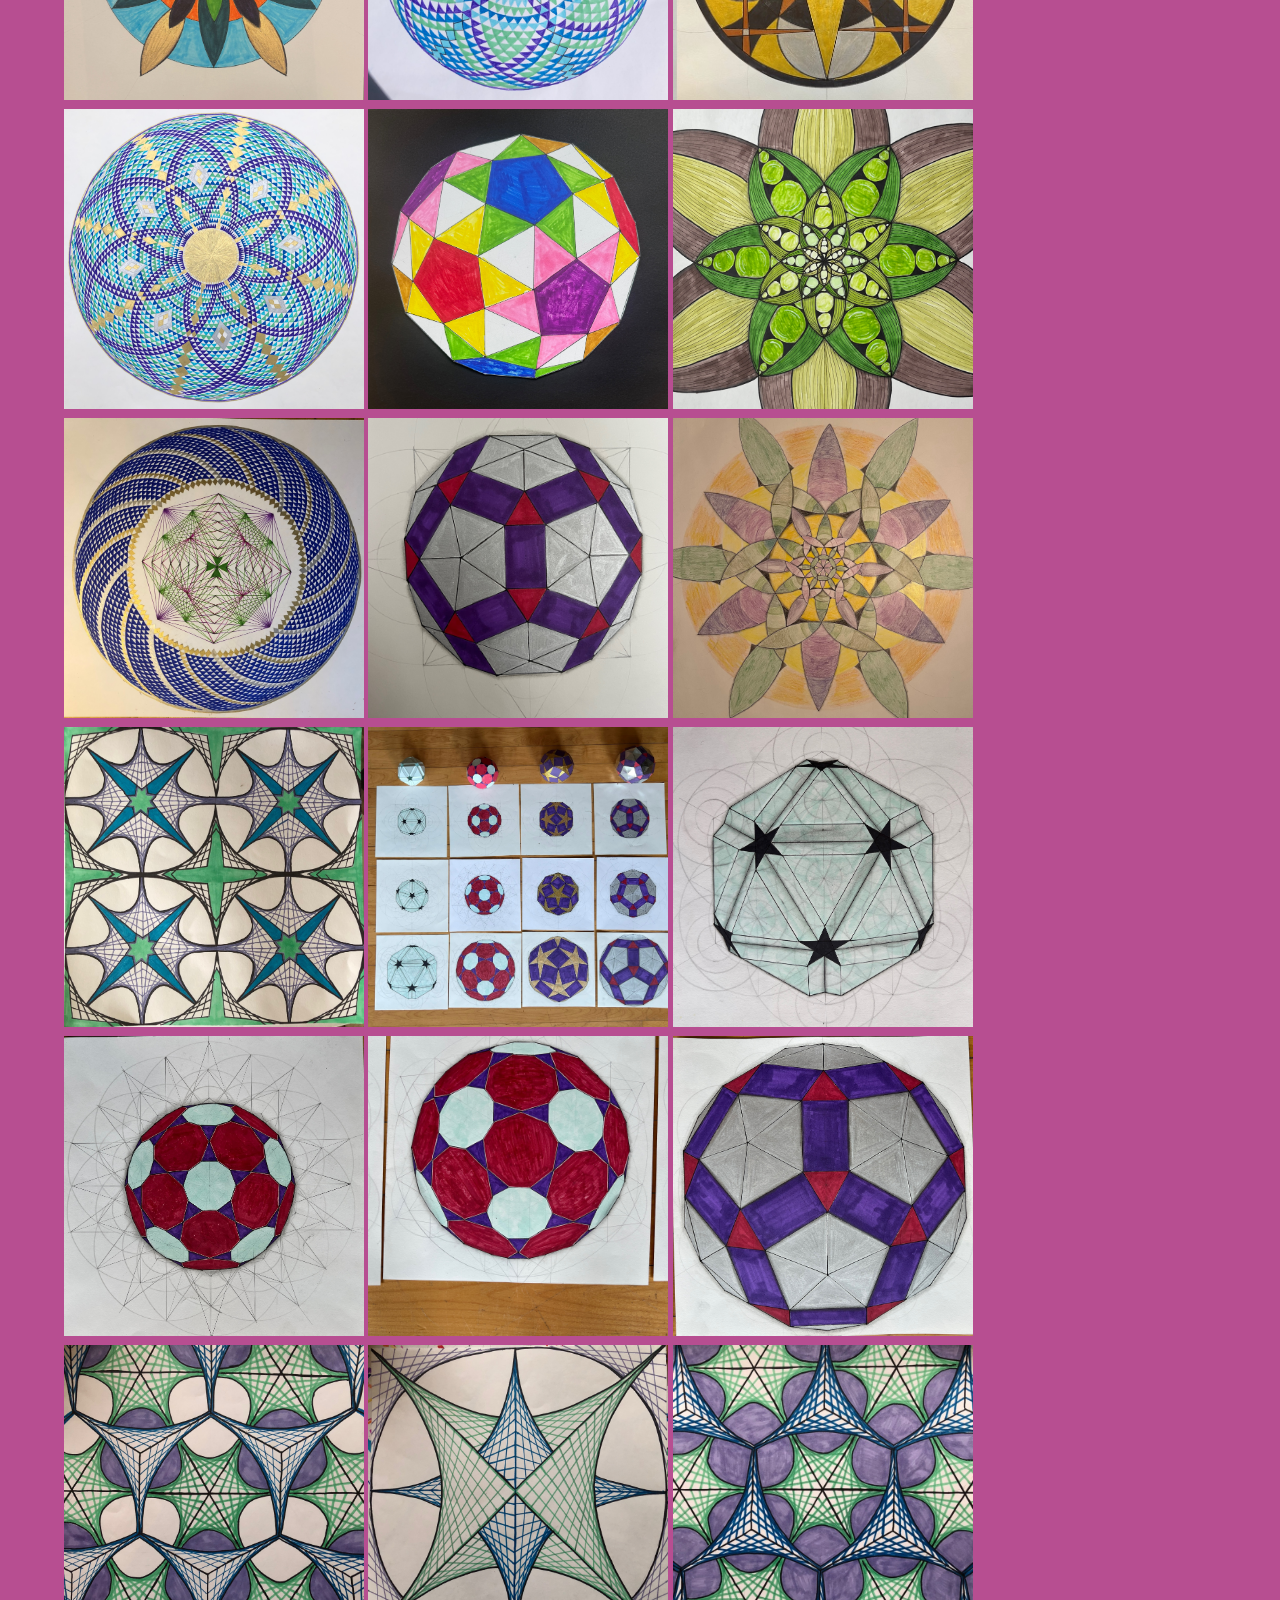
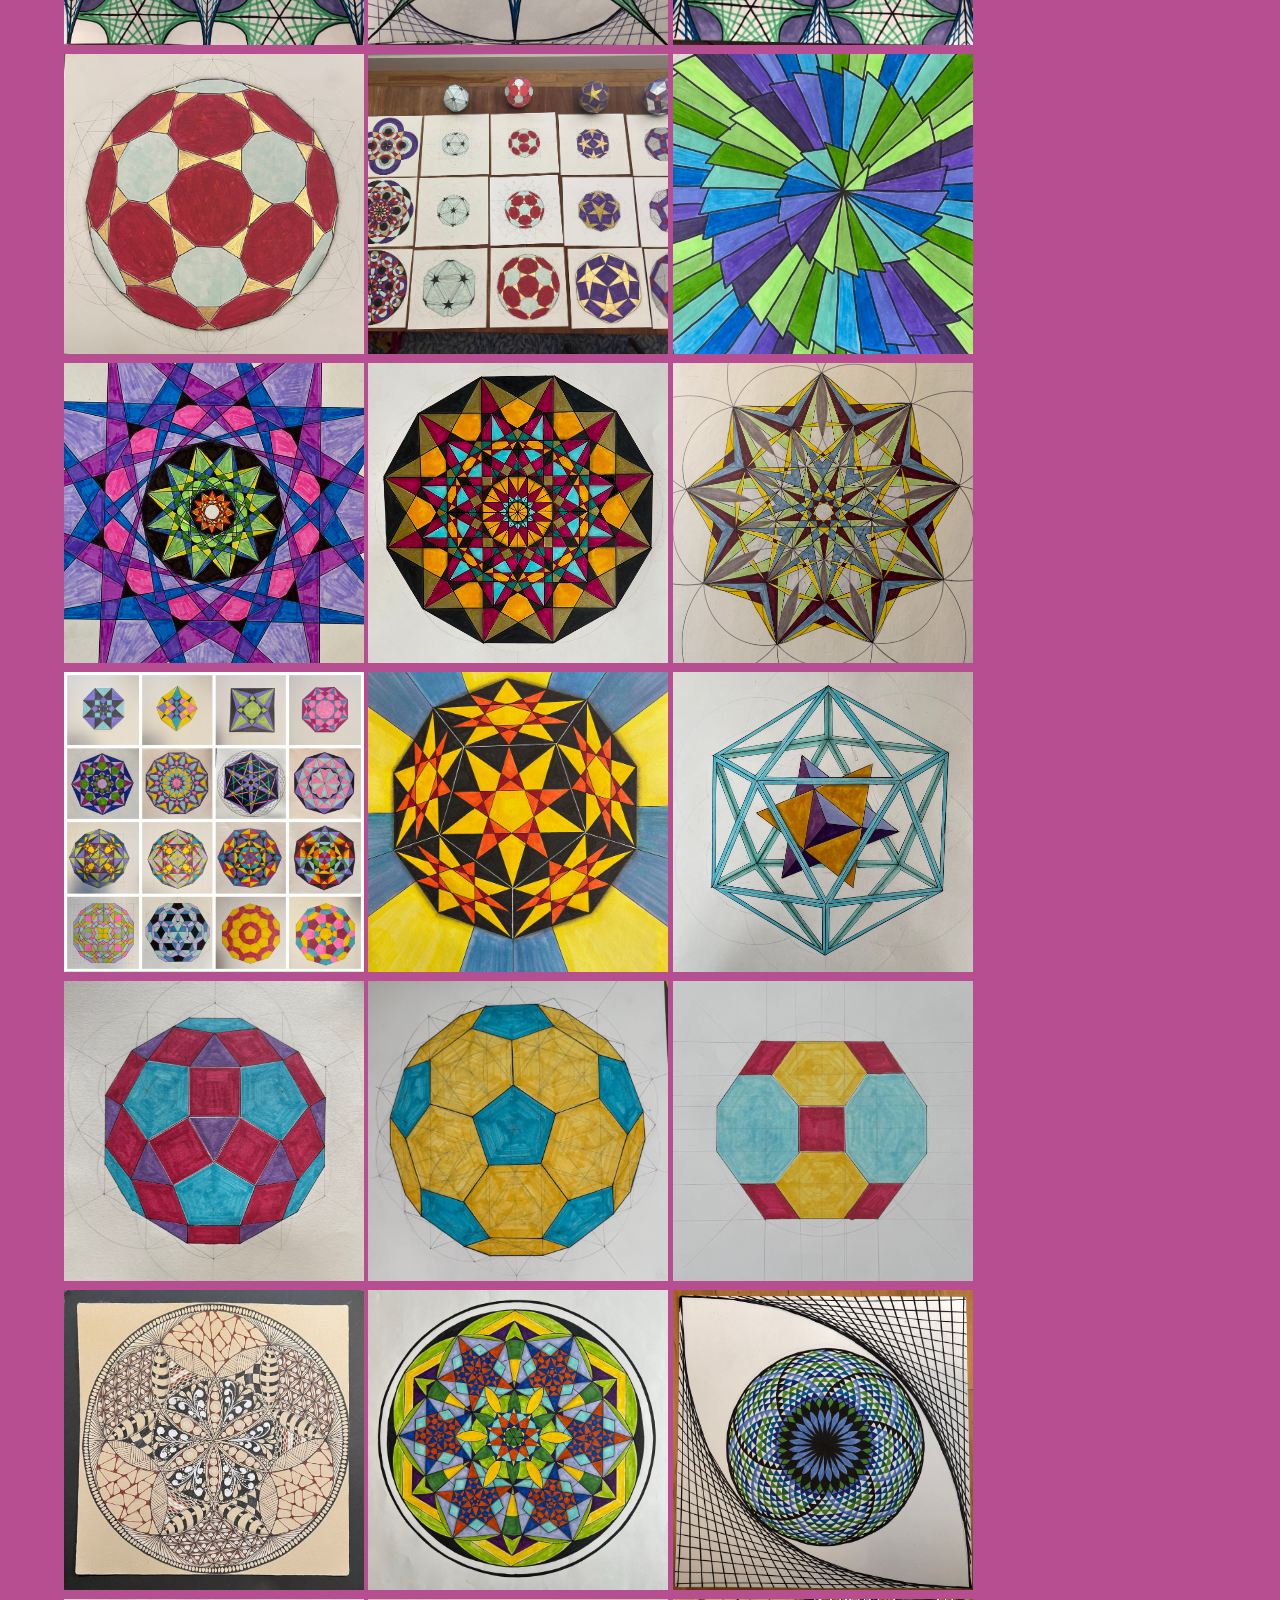
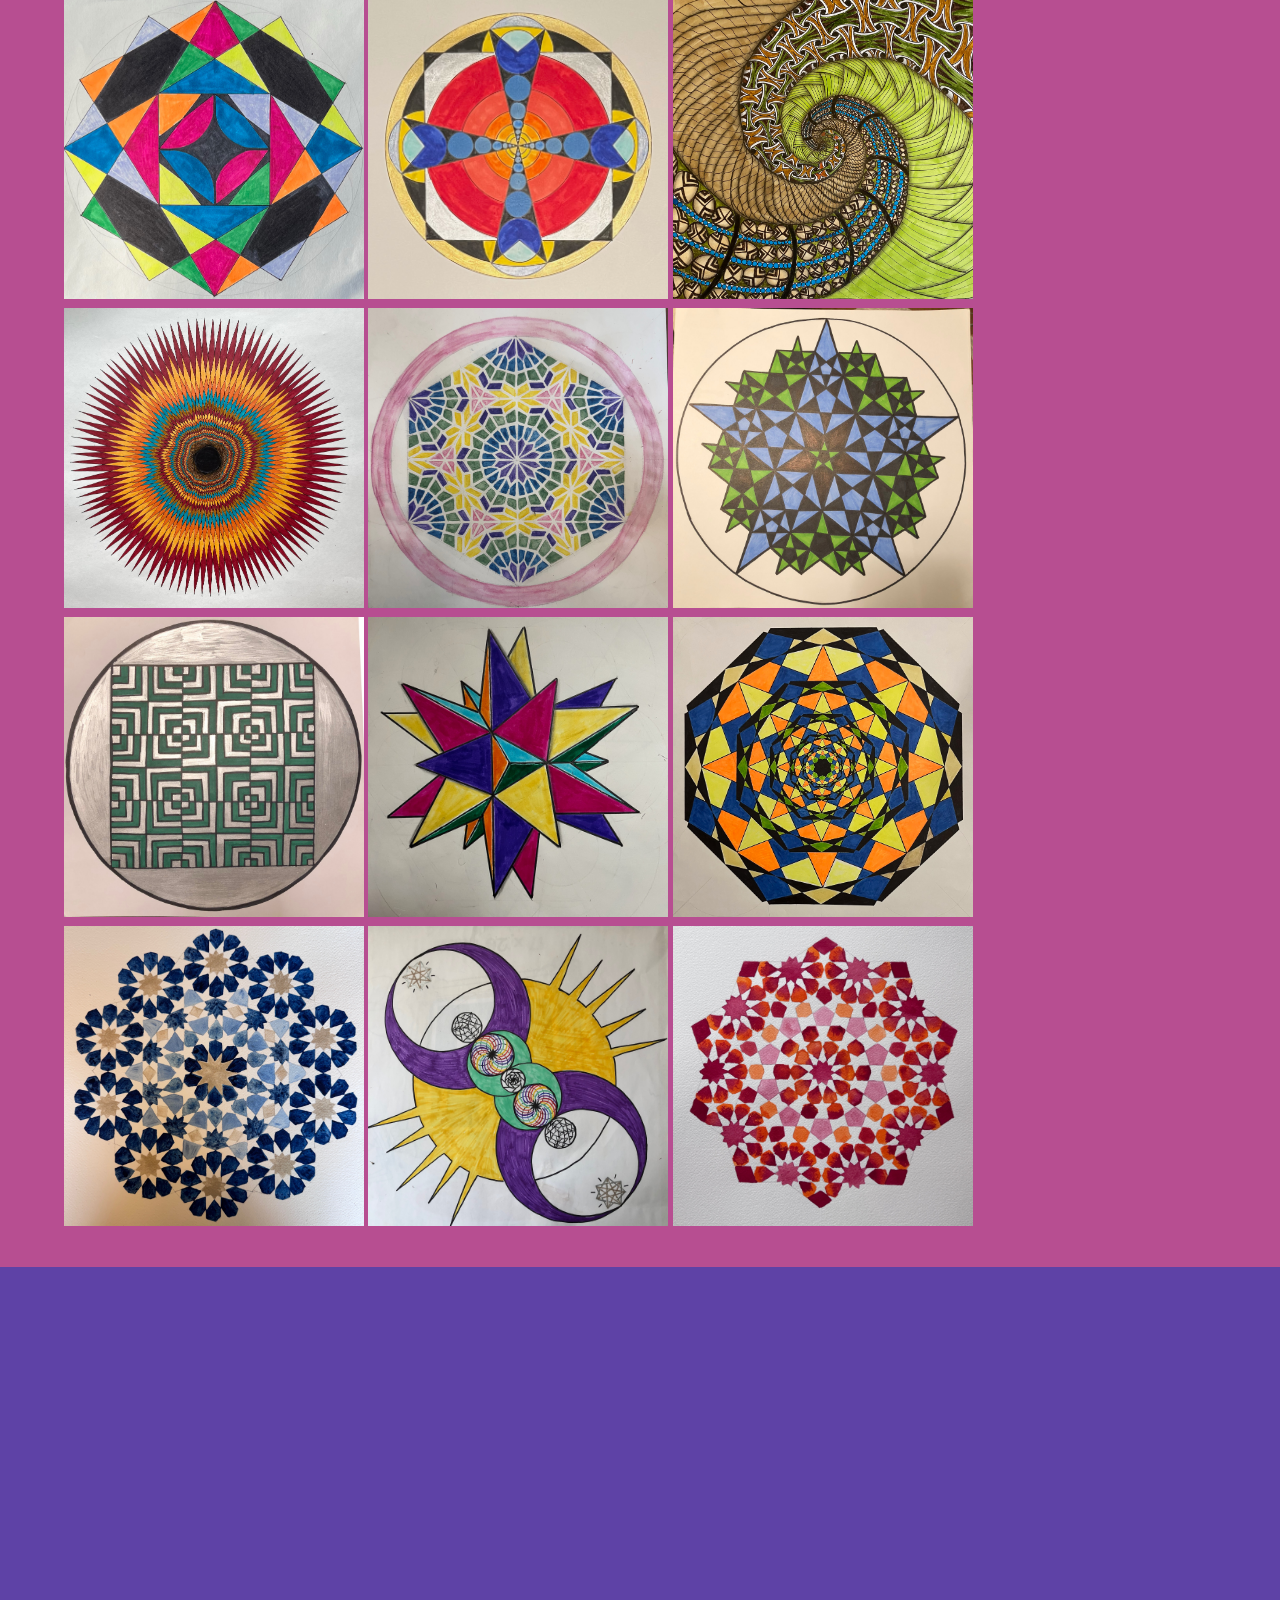
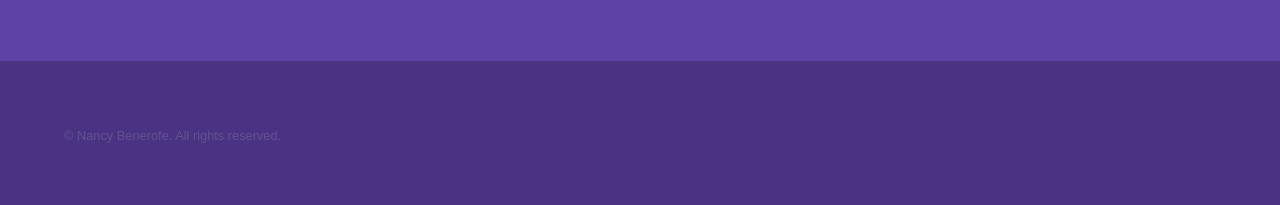
==== commit 8202a7b3: "Subtitle font size" ====
--- a/index.html
+++ b/index.html
@@ -69,7 +69,7 @@
 					<!--CONNECTIVE GEOMETRY INTRO -->
 					<section class= "style1 fade-up" style="padding-left: 10%; padding-right: 10%; background-color: #5052b5;">
 						<h1>Connective Geometry</h1>
-								<p style="font-size: 1em;">Mathematical art experiences for older students</p>
+								<p style="font-size: 1.5em;">Mathematical art experiences for older students</p>
 								<p>&#x09;Drawing with compass and straightedge brings to light the geometric patterns and forms that lie within the construction of our world. This geometry method connects mathematical structure with art, architecture, biology, chemistry, cosmology and philosophy. It sounds complex, and advanced studies of it can be complex, but introductory studies can be simple, clear and foundational. <br>
 								Nancy loves to share her passion for the art and craft of compass and straightedge geometry with beginner students of all ages. Students can explore the miraculous way overlapping circle templates hold all the information needed to draw geometrically accurate 2D blueprints of 3D forms. Models of the 3D forms can also be built for comparison.
 								When exploring geometry in this way, learners will encounter many intriguing topics including fractals, spirals, the golden ratio, symmetry, perspective, proportionality, and dimensionality.<br>
@@ -77,9 +77,9 @@
 								Some schools have chosen to bring this experience to math or art classes for enrichment. It does not tie directly to math standards like Math Through Art projects do, but it is incredible for developing mathematical mind, skills and practices, and fostering a fascination with math. It is more suited to upper elementary through high school students.</p>
 					</section>
 
-					<!--INSPIRED GEOMETRY OFFERINGS-->
+					<!--CONNECTIVE GEOMETRY OFFERINGS-->
 					<section class= "style1 fade-up" style="padding-left: 10%; padding-right: 10%;">	
-						<h2>Inspired Geometry Offerings</h2>
+						<h2>Connective Geometry Offerings</h2>
 							<p>Live experiences can be crafted to suit any age 3rd grade through Adult.</p>
 							<p><strong>Platonic Solids In 2D and 3D:</strong> Students will learn to accurately draw and build these 5 highly symmetrical, foundational beautiful forms. Nancy can also bring zometools for another way to explore these forms and educate.</p>
 							<p><strong>Star Study: </strong>Nancy has taught classes, camps and workshops entirely based on stars. A wide variety of stars can be used to teach a wide variety of mathematical concepts and to create beautiful drawings and paintings.</p>
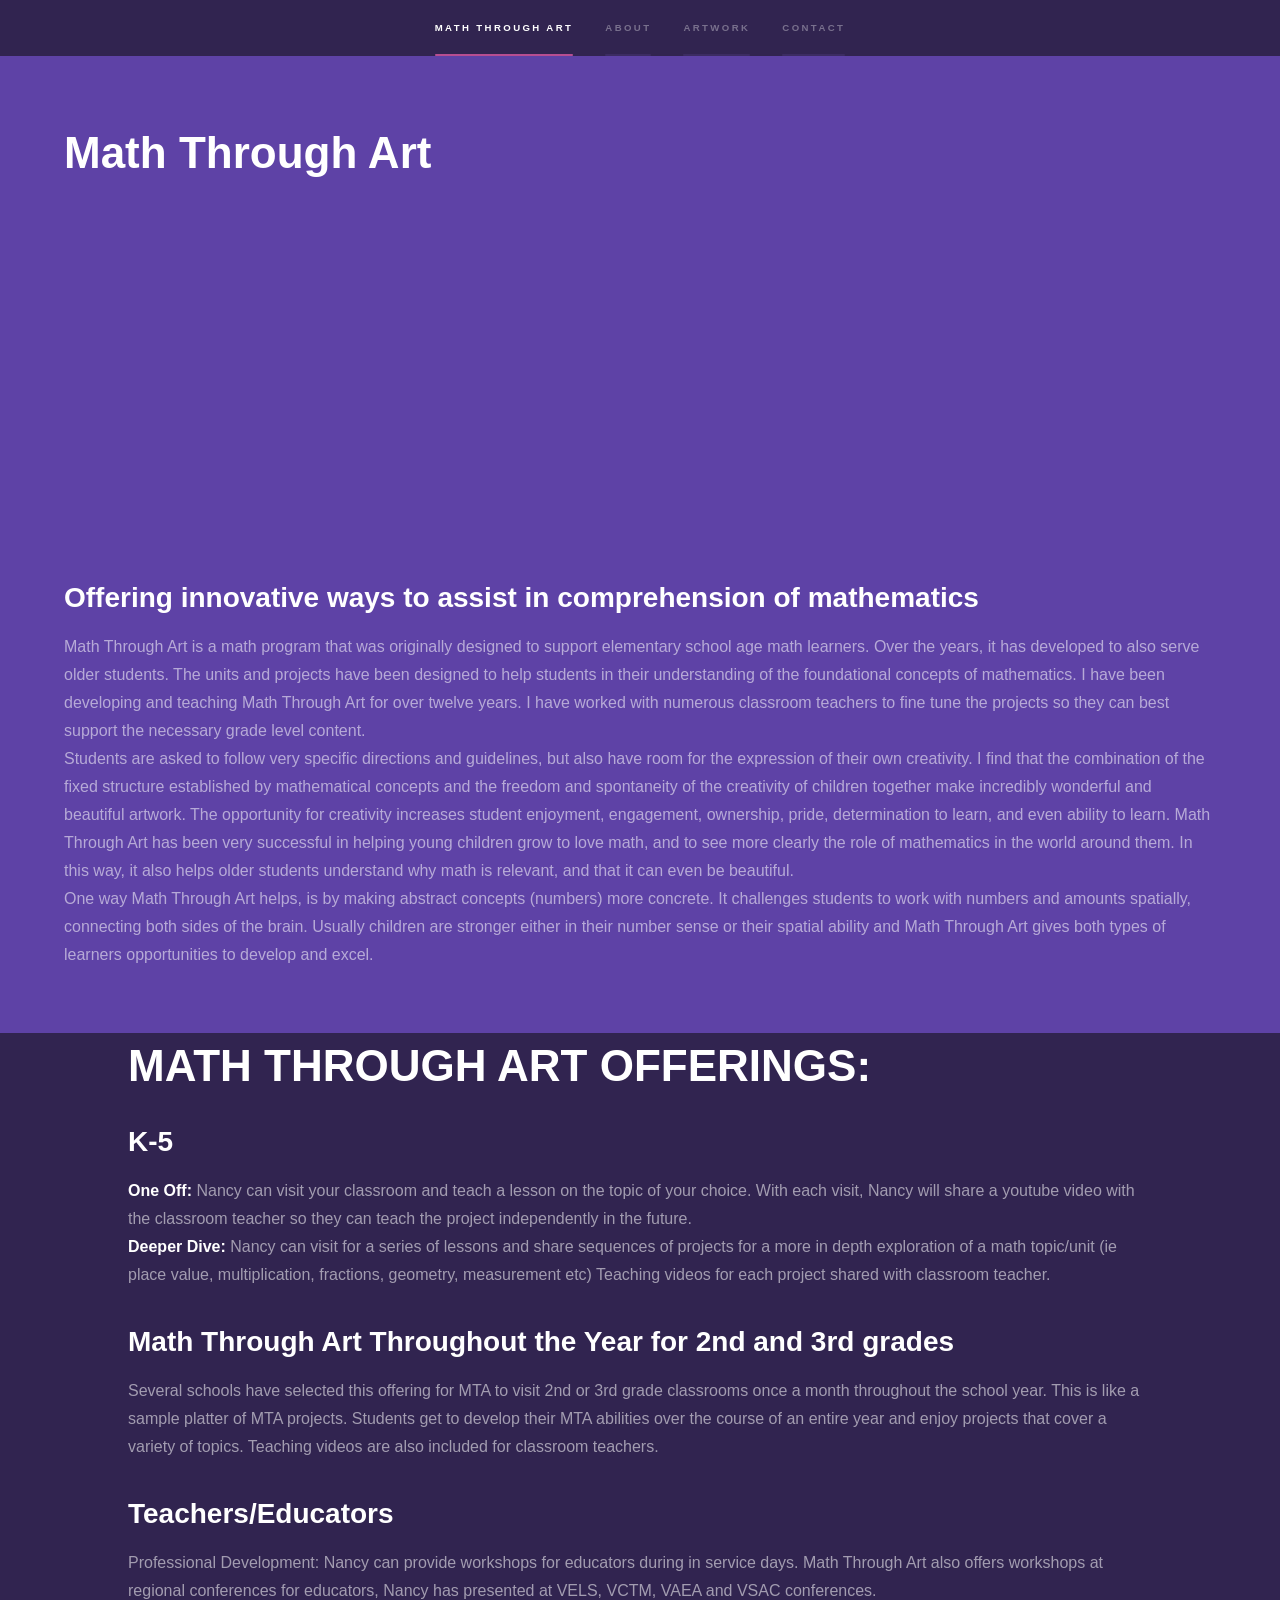
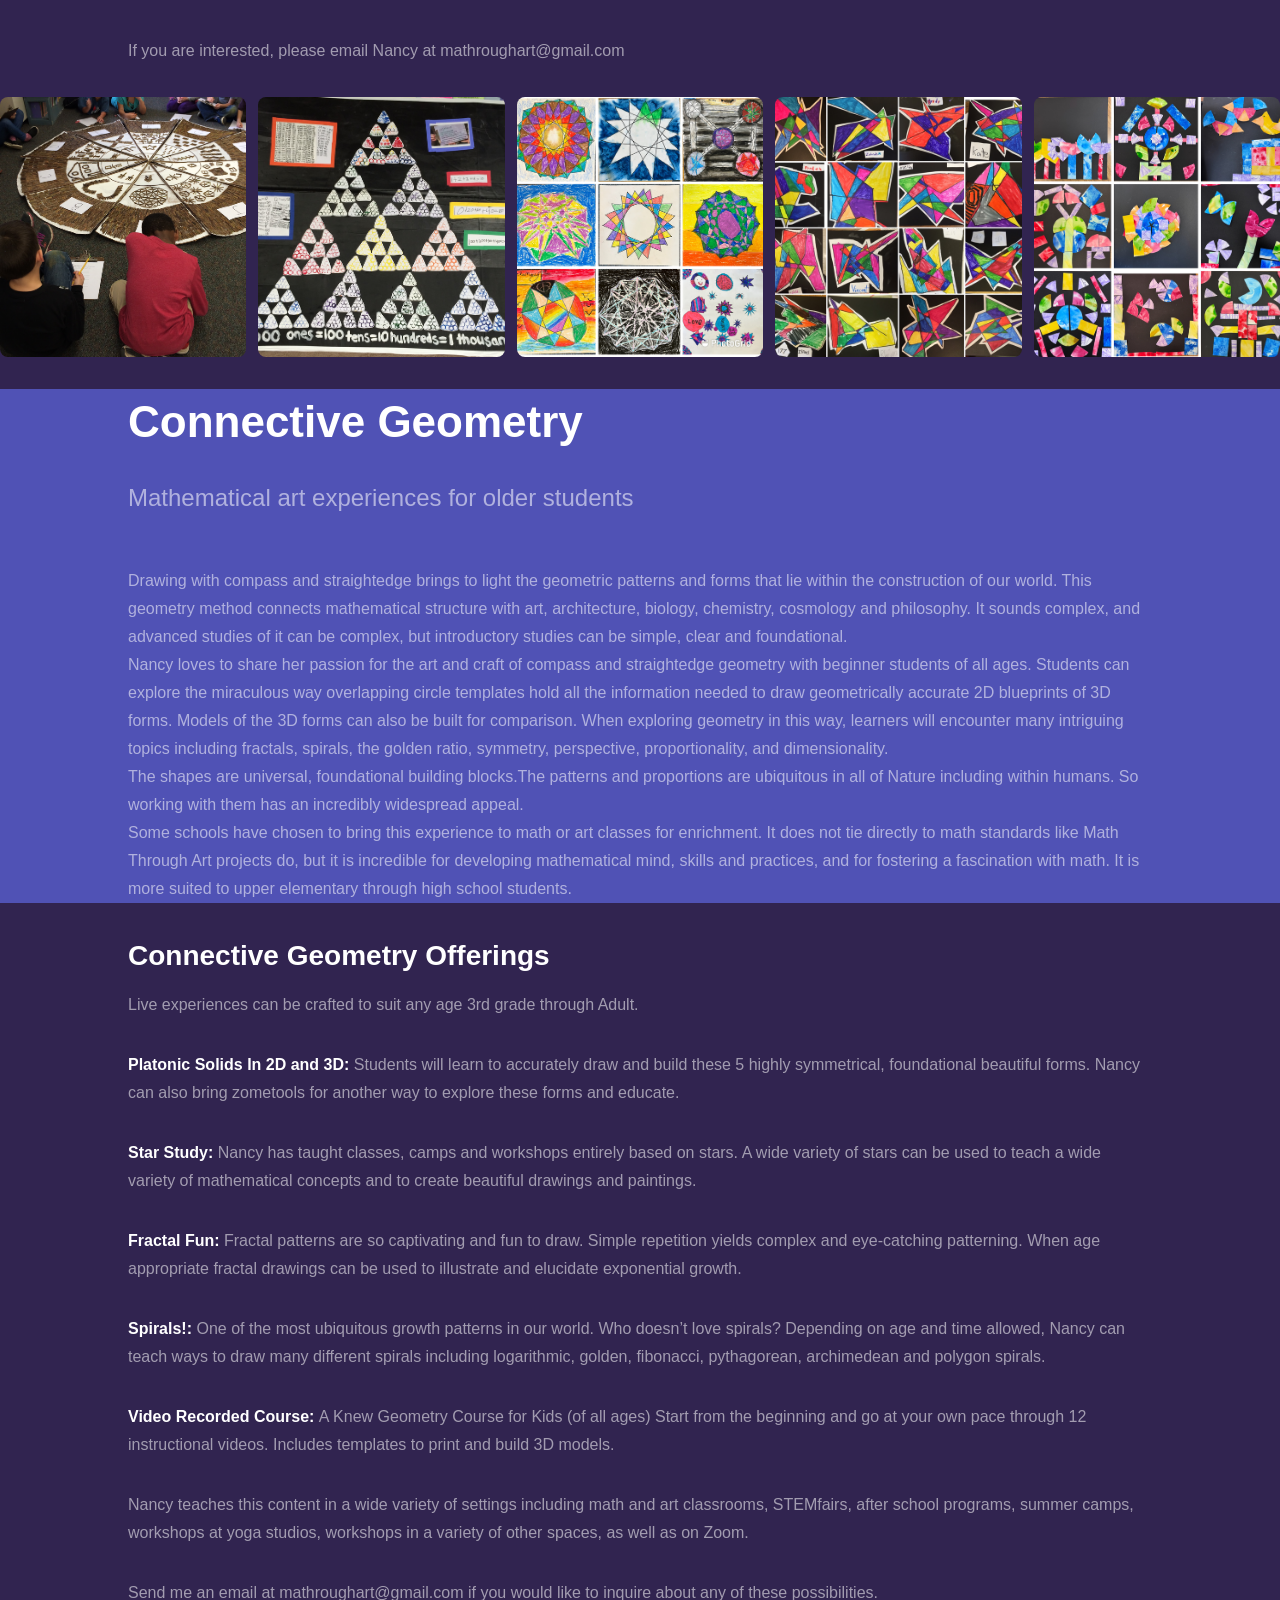
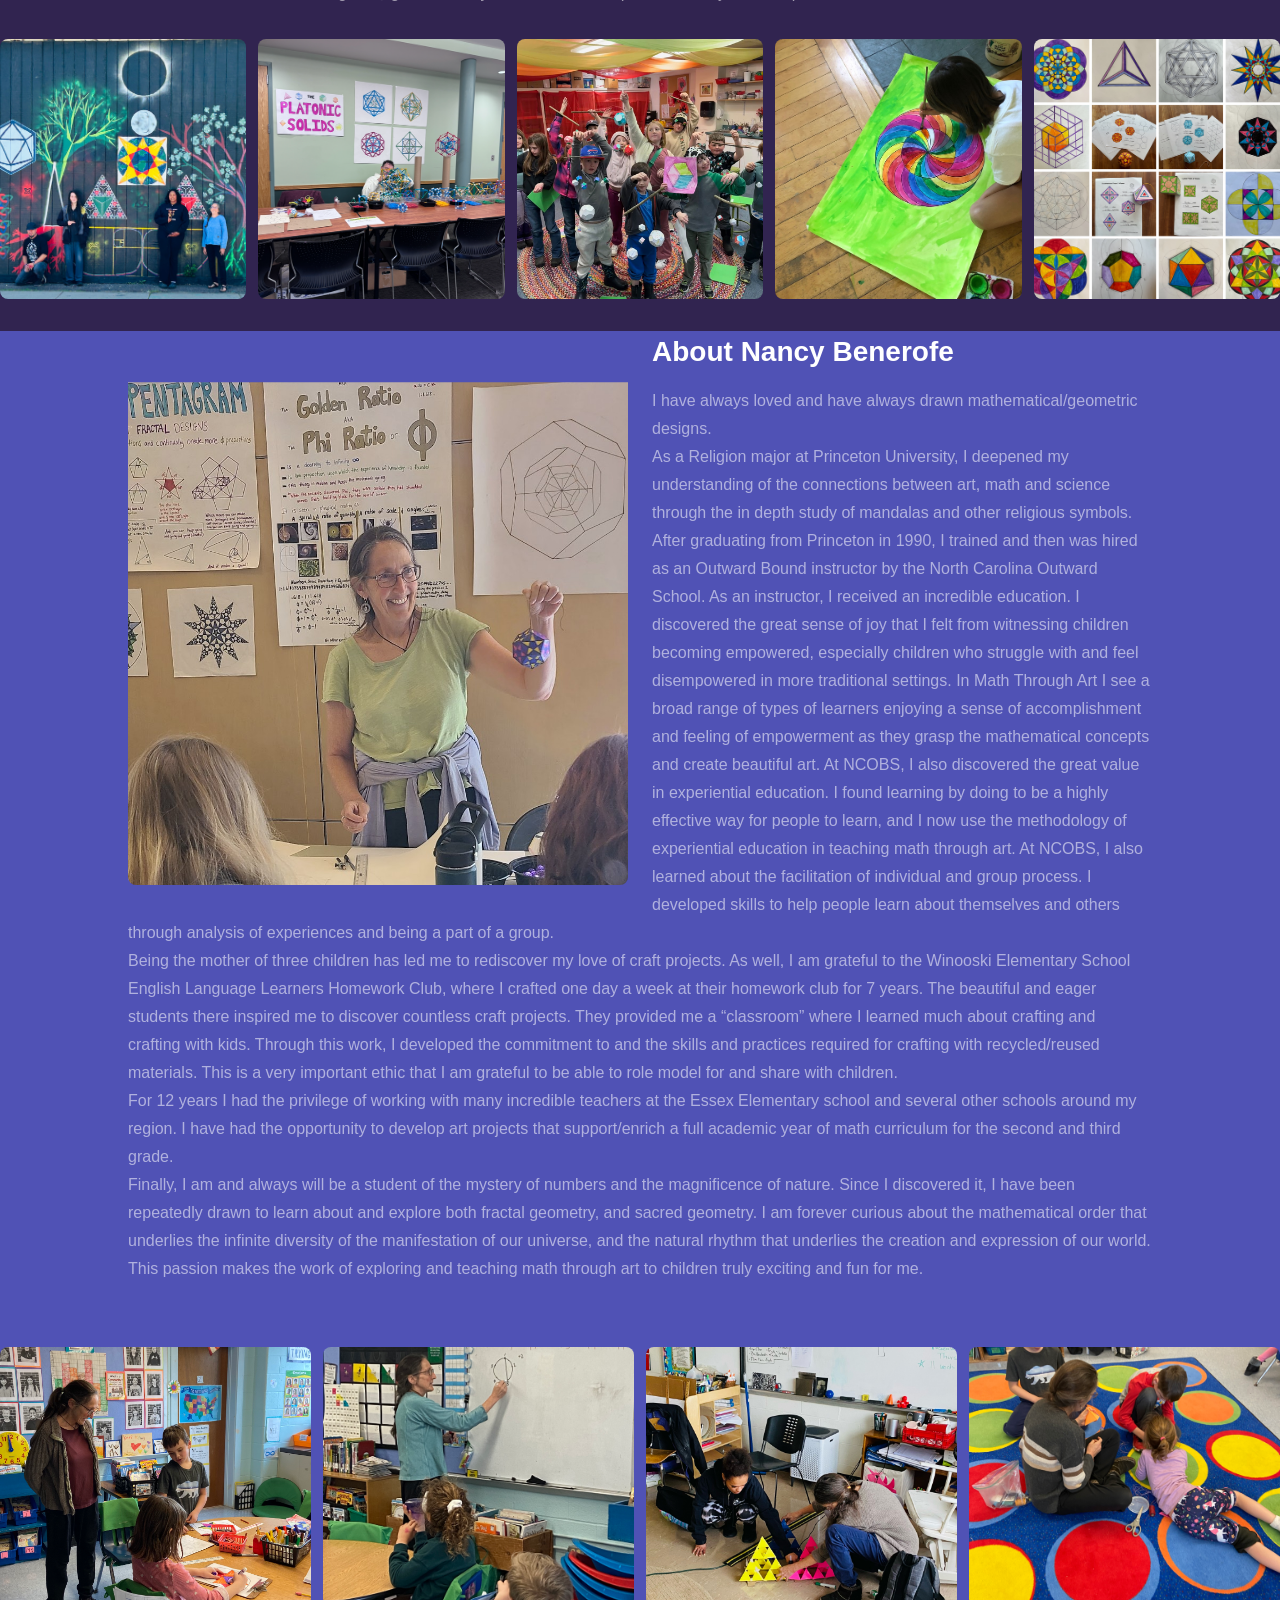
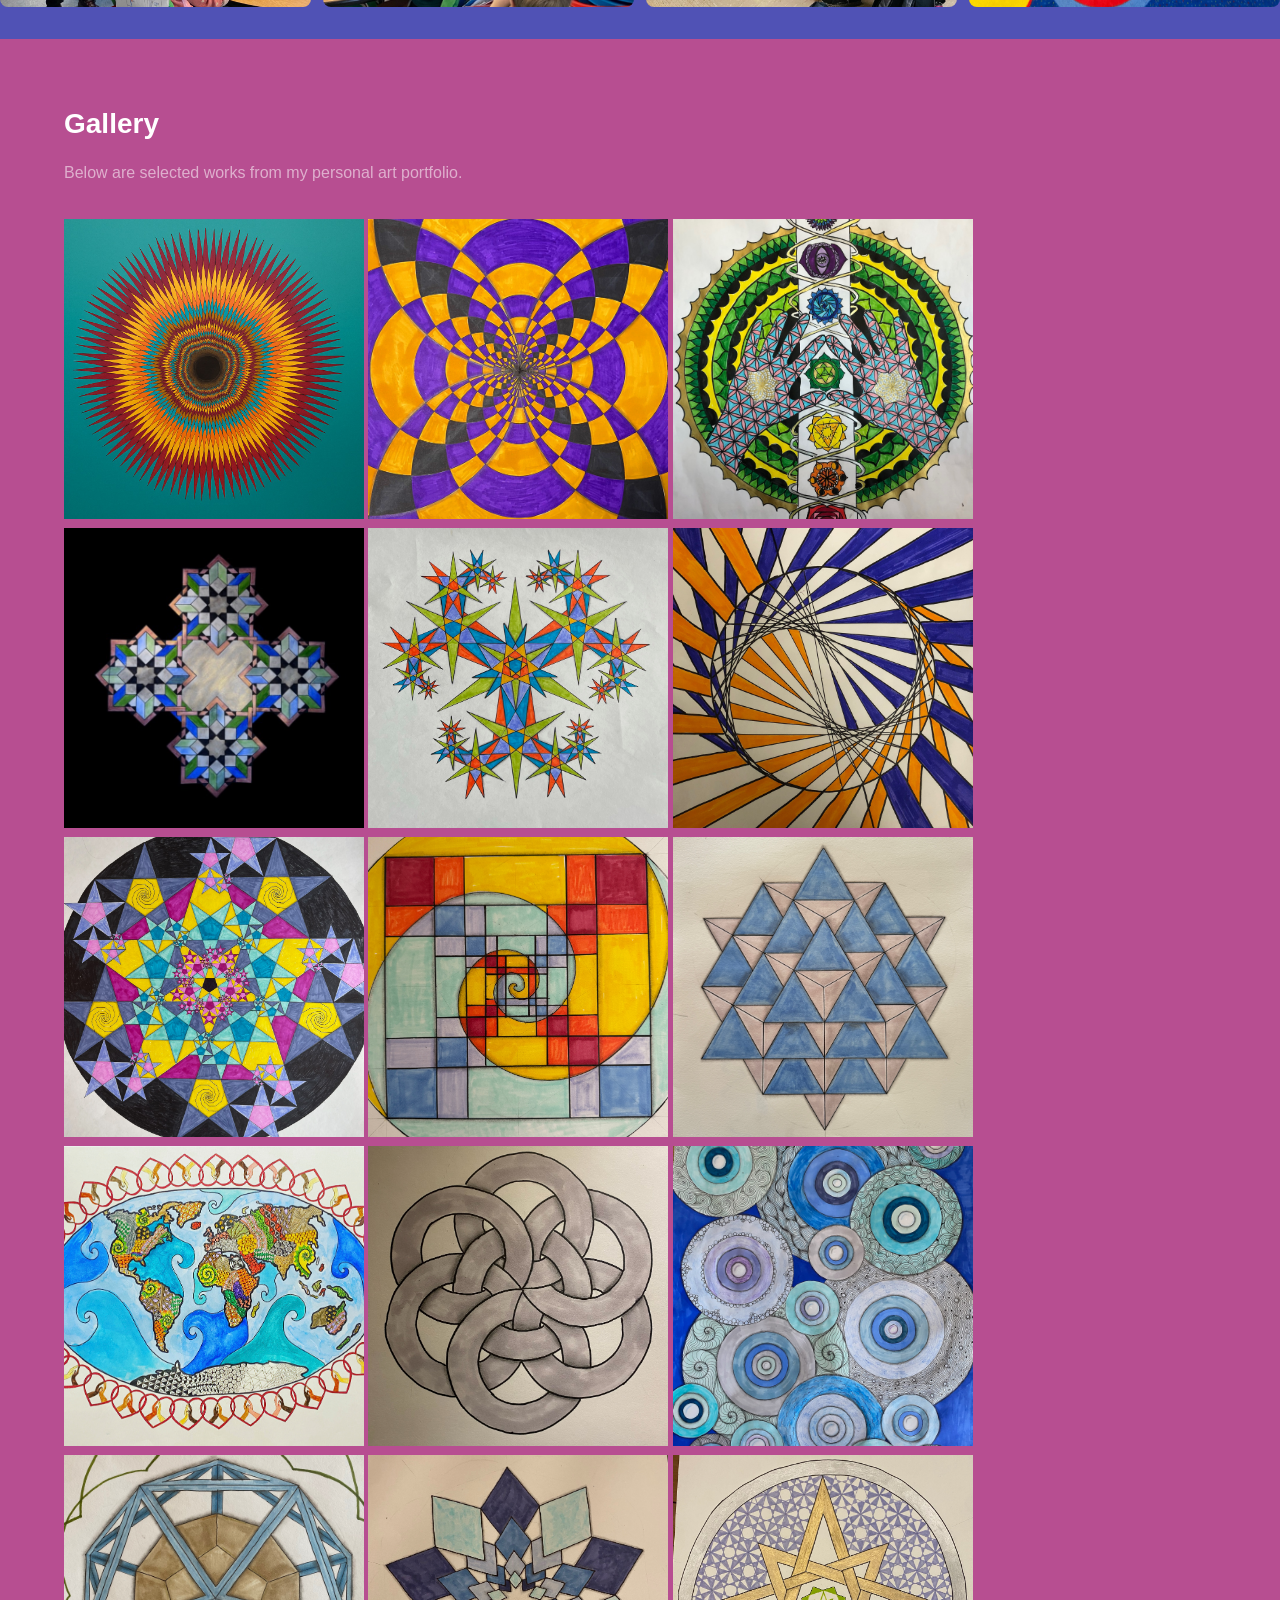
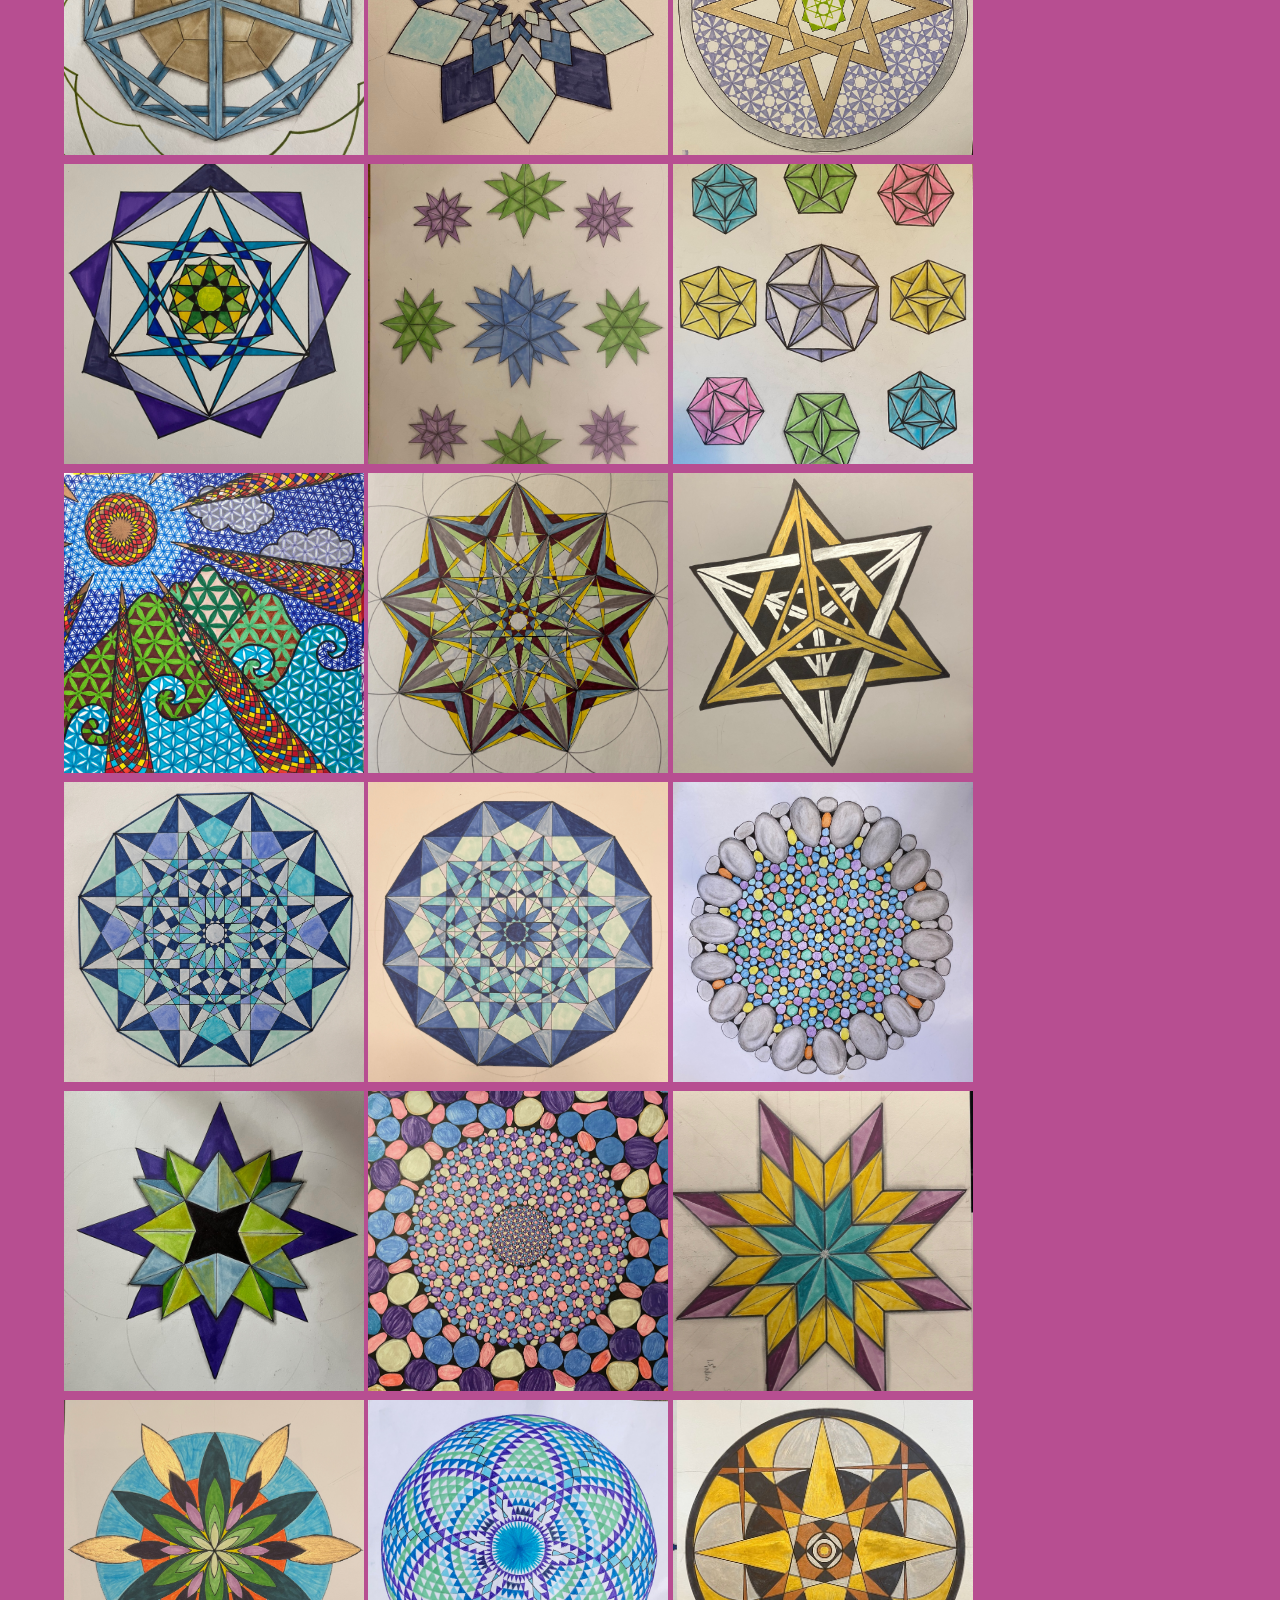
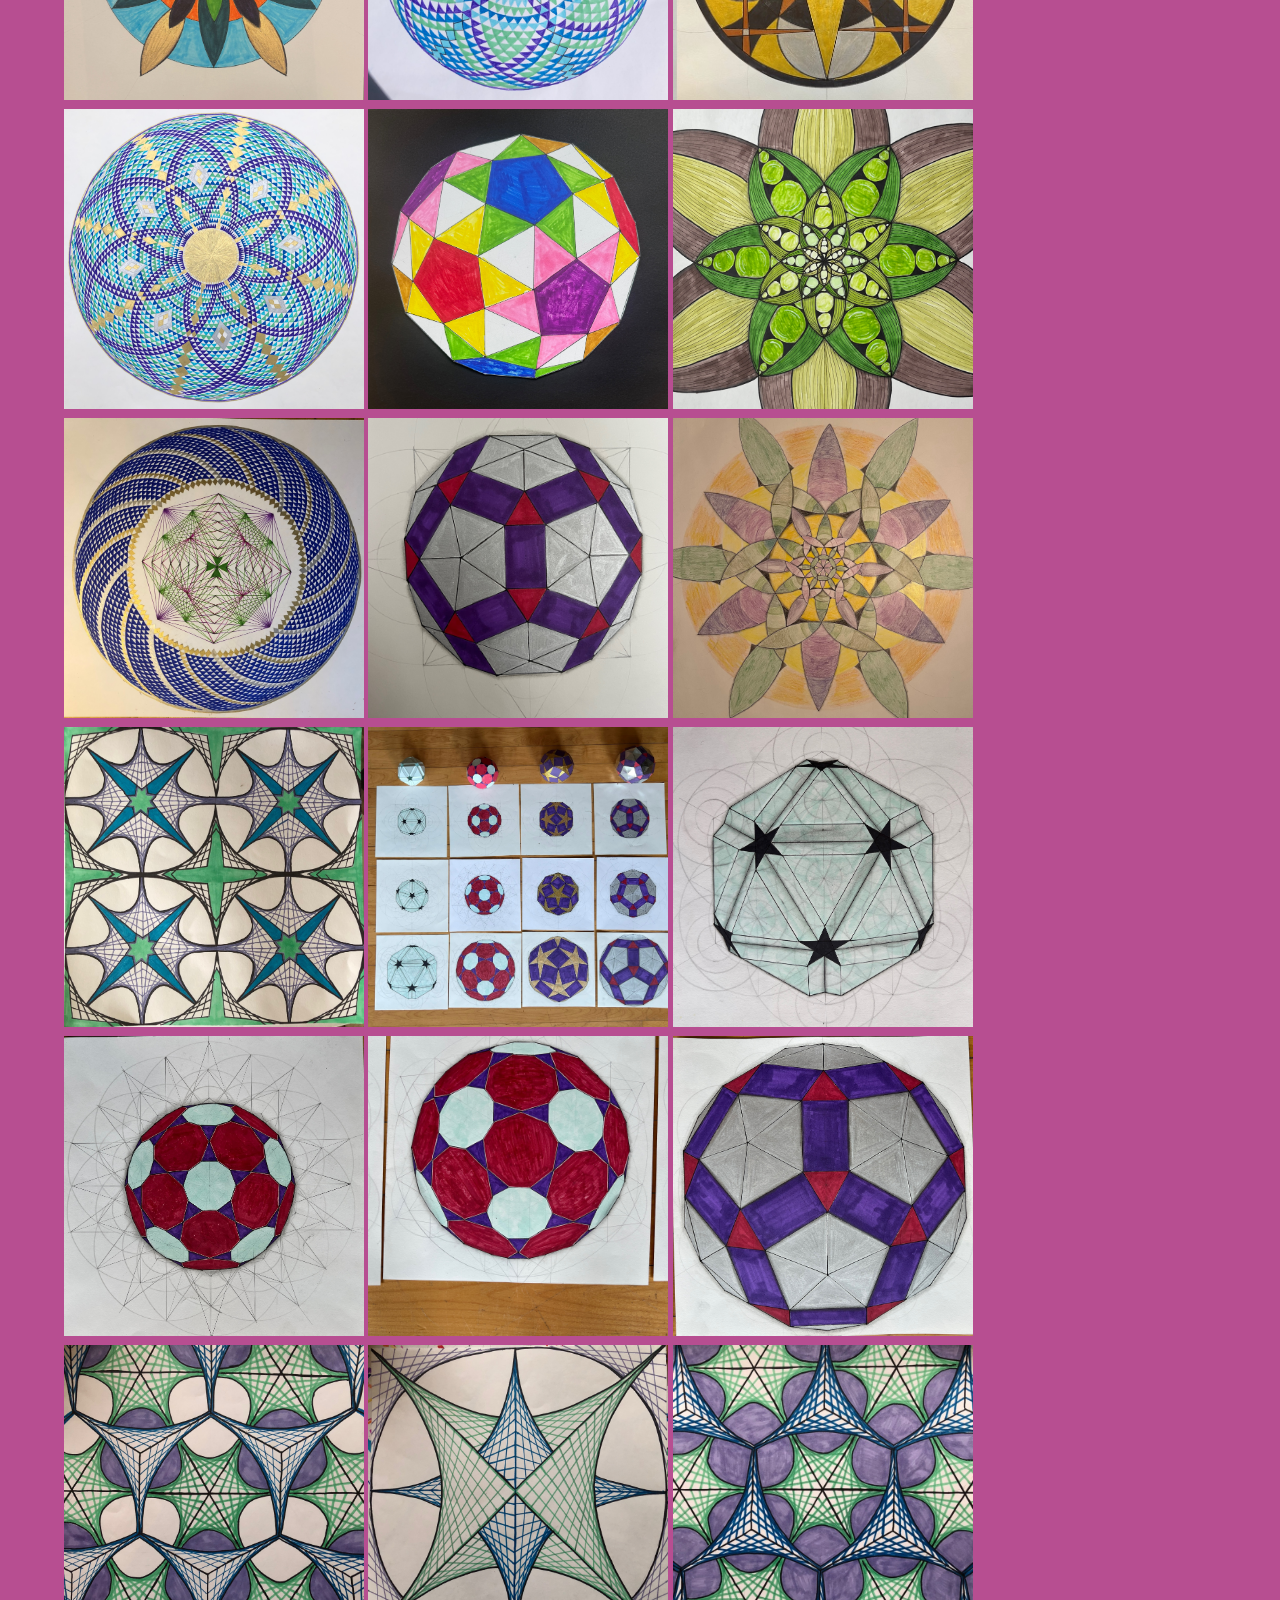
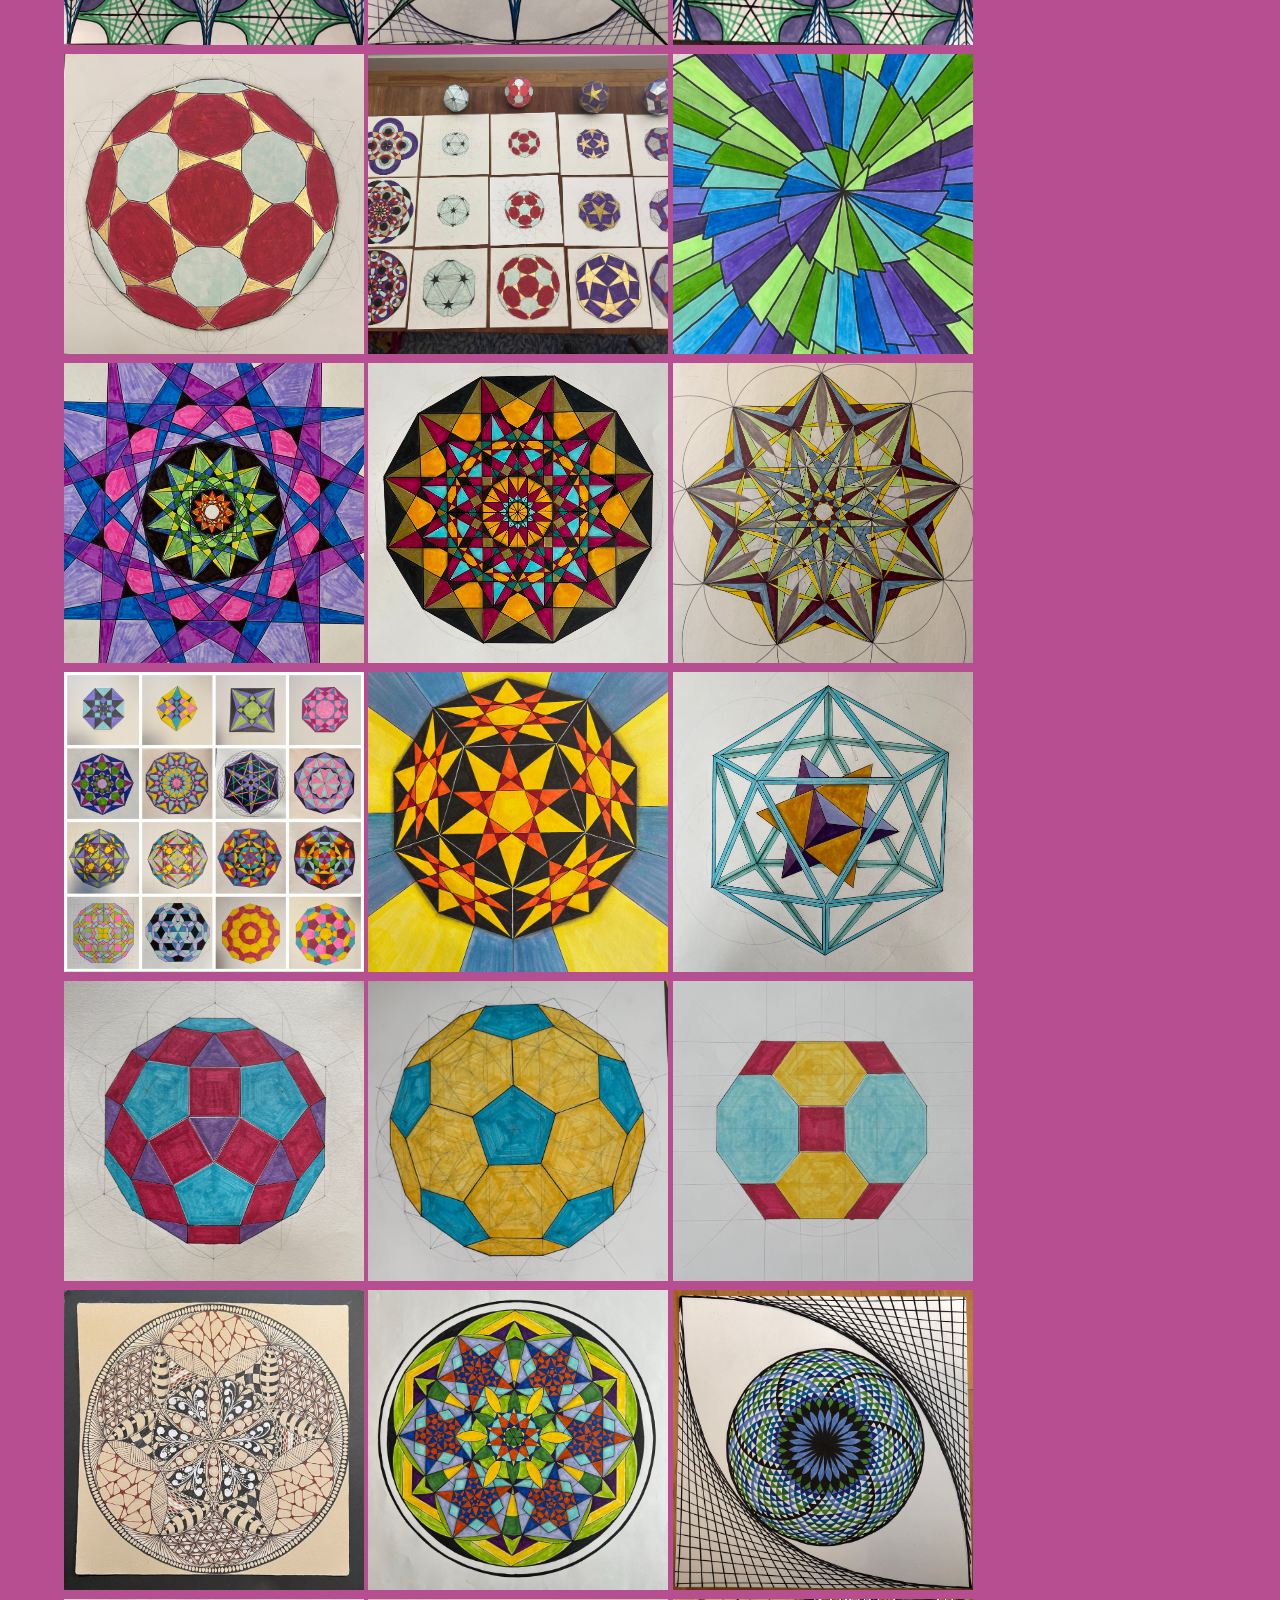
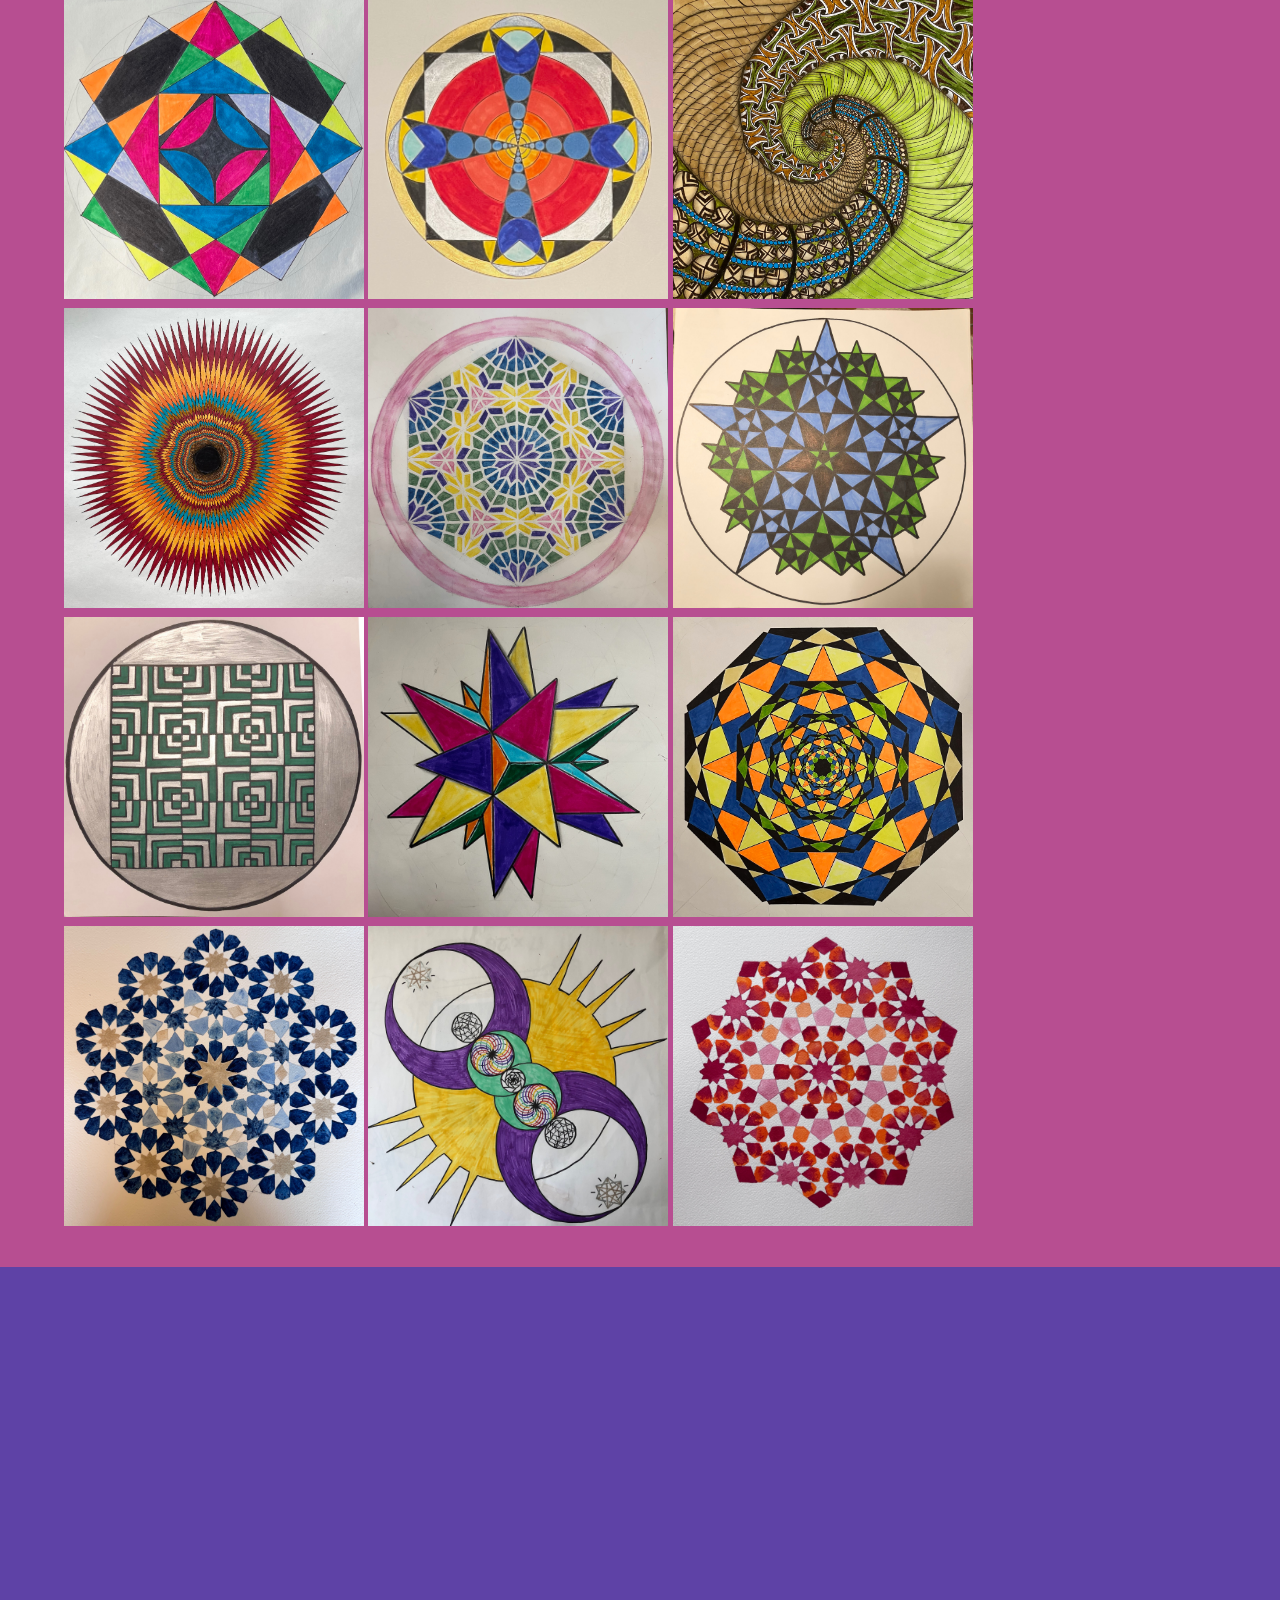
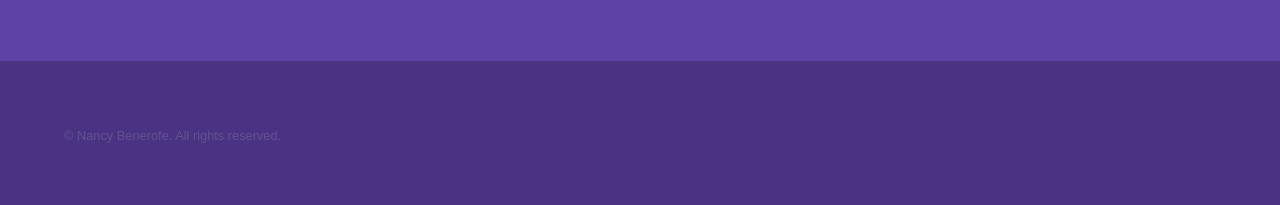
==== commit b3aca186: "typo" ====
--- a/index.html
+++ b/index.html
@@ -74,7 +74,7 @@
 								Nancy loves to share her passion for the art and craft of compass and straightedge geometry with beginner students of all ages. Students can explore the miraculous way overlapping circle templates hold all the information needed to draw geometrically accurate 2D blueprints of 3D forms. Models of the 3D forms can also be built for comparison.
 								When exploring geometry in this way, learners will encounter many intriguing topics including fractals, spirals, the golden ratio, symmetry, perspective, proportionality, and dimensionality.<br>
 								The shapes are universal, foundational building blocks.The patterns and proportions are ubiquitous in all of Nature including within humans. So working with them has an incredibly widespread appeal. <br>
-								Some schools have chosen to bring this experience to math or art classes for enrichment. It does not tie directly to math standards like Math Through Art projects do, but it is incredible for developing mathematical mind, skills and practices, and fostering a fascination with math. It is more suited to upper elementary through high school students.</p>
+								Some schools have chosen to bring this experience to math or art classes for enrichment. It does not tie directly to math standards like Math Through Art projects do, but it is incredible for developing mathematical mind, skills and practices, and for fostering a fascination with math. It is more suited to upper elementary through high school students.</p>
 					</section>
 
 					<!--CONNECTIVE GEOMETRY OFFERINGS-->
